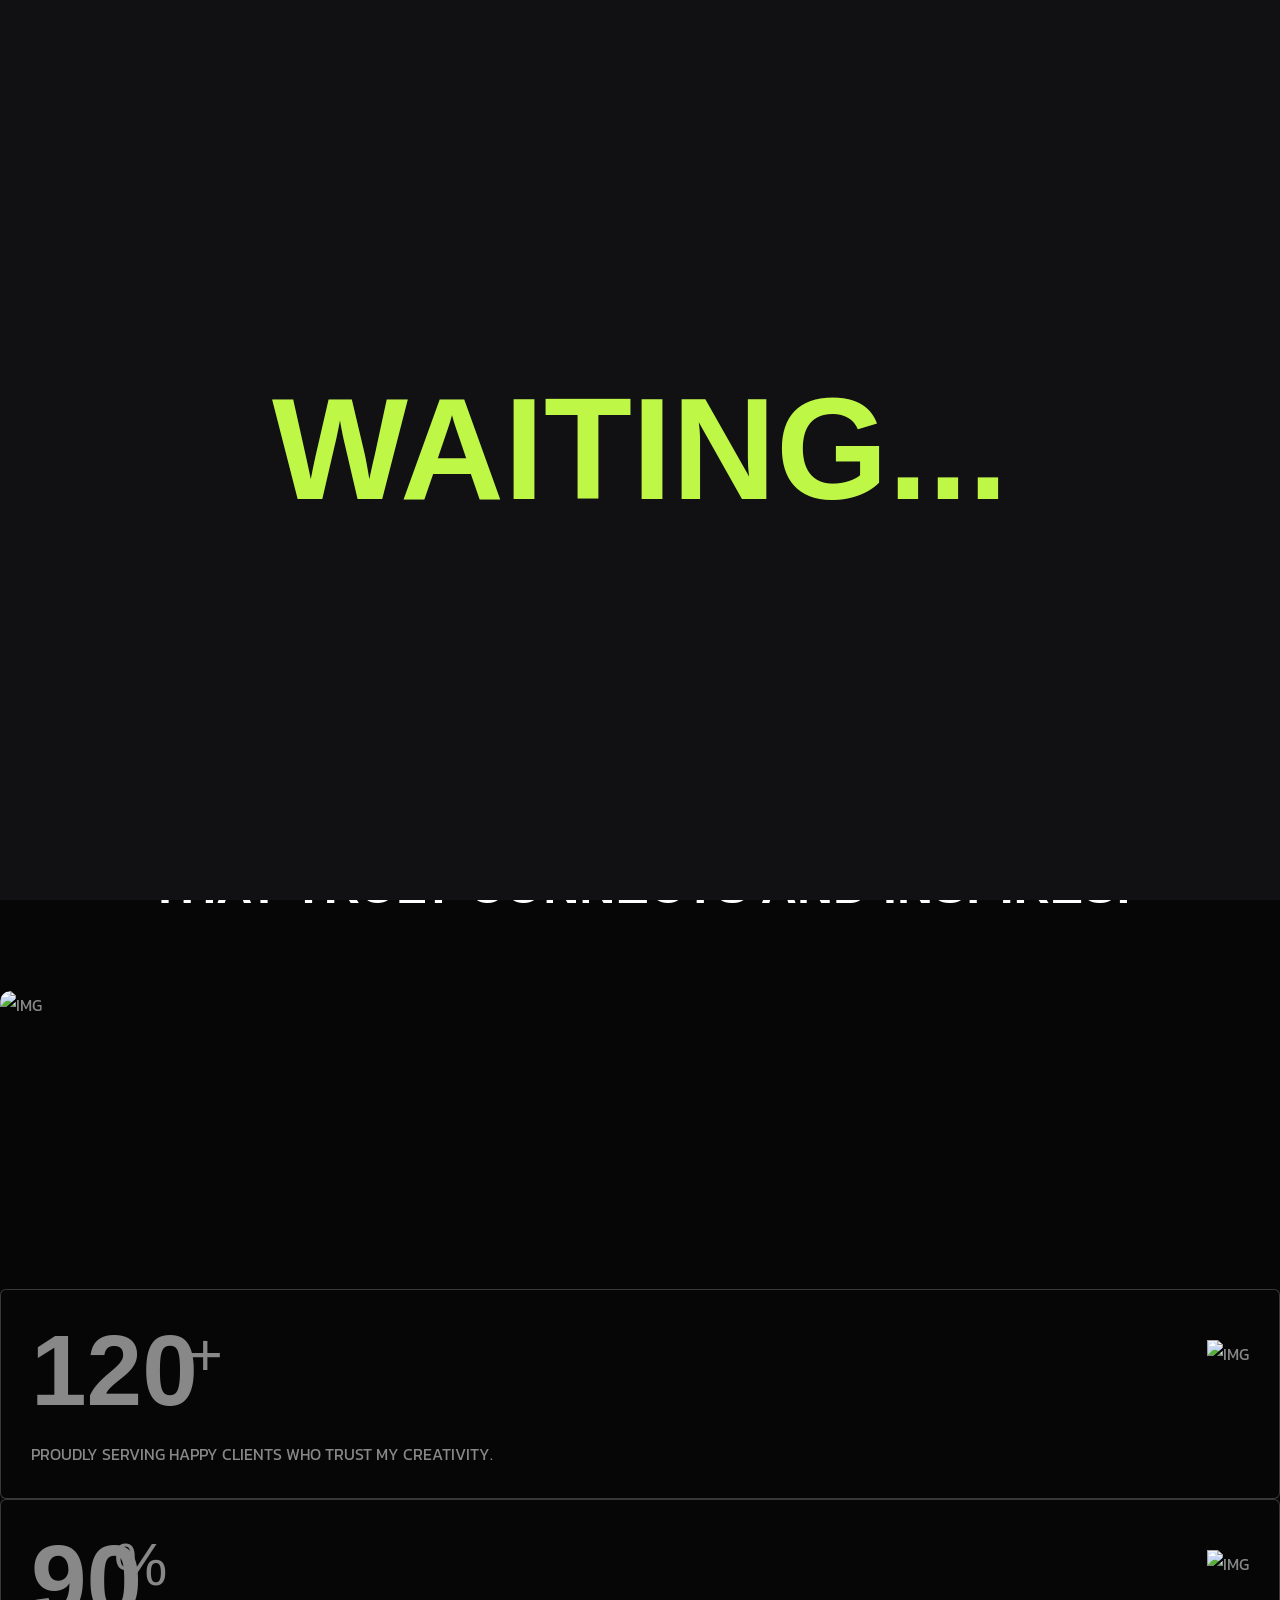
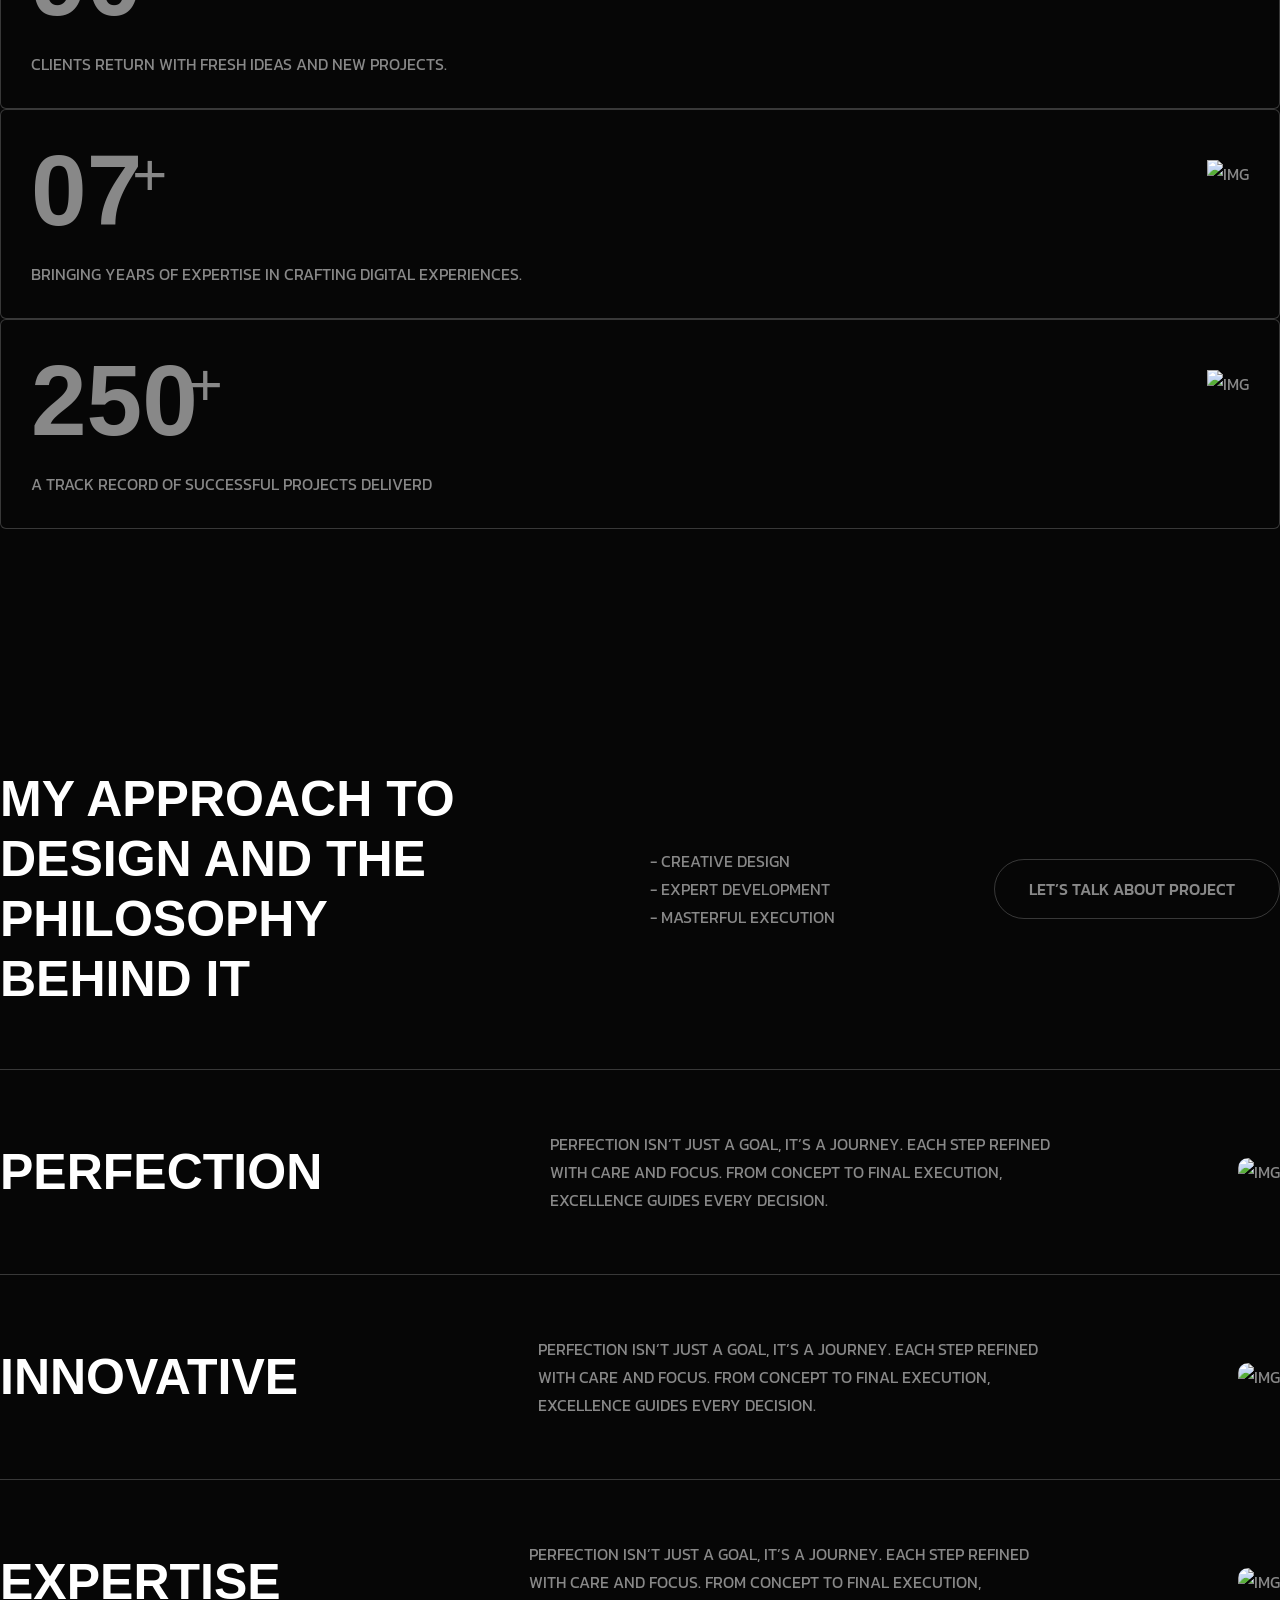
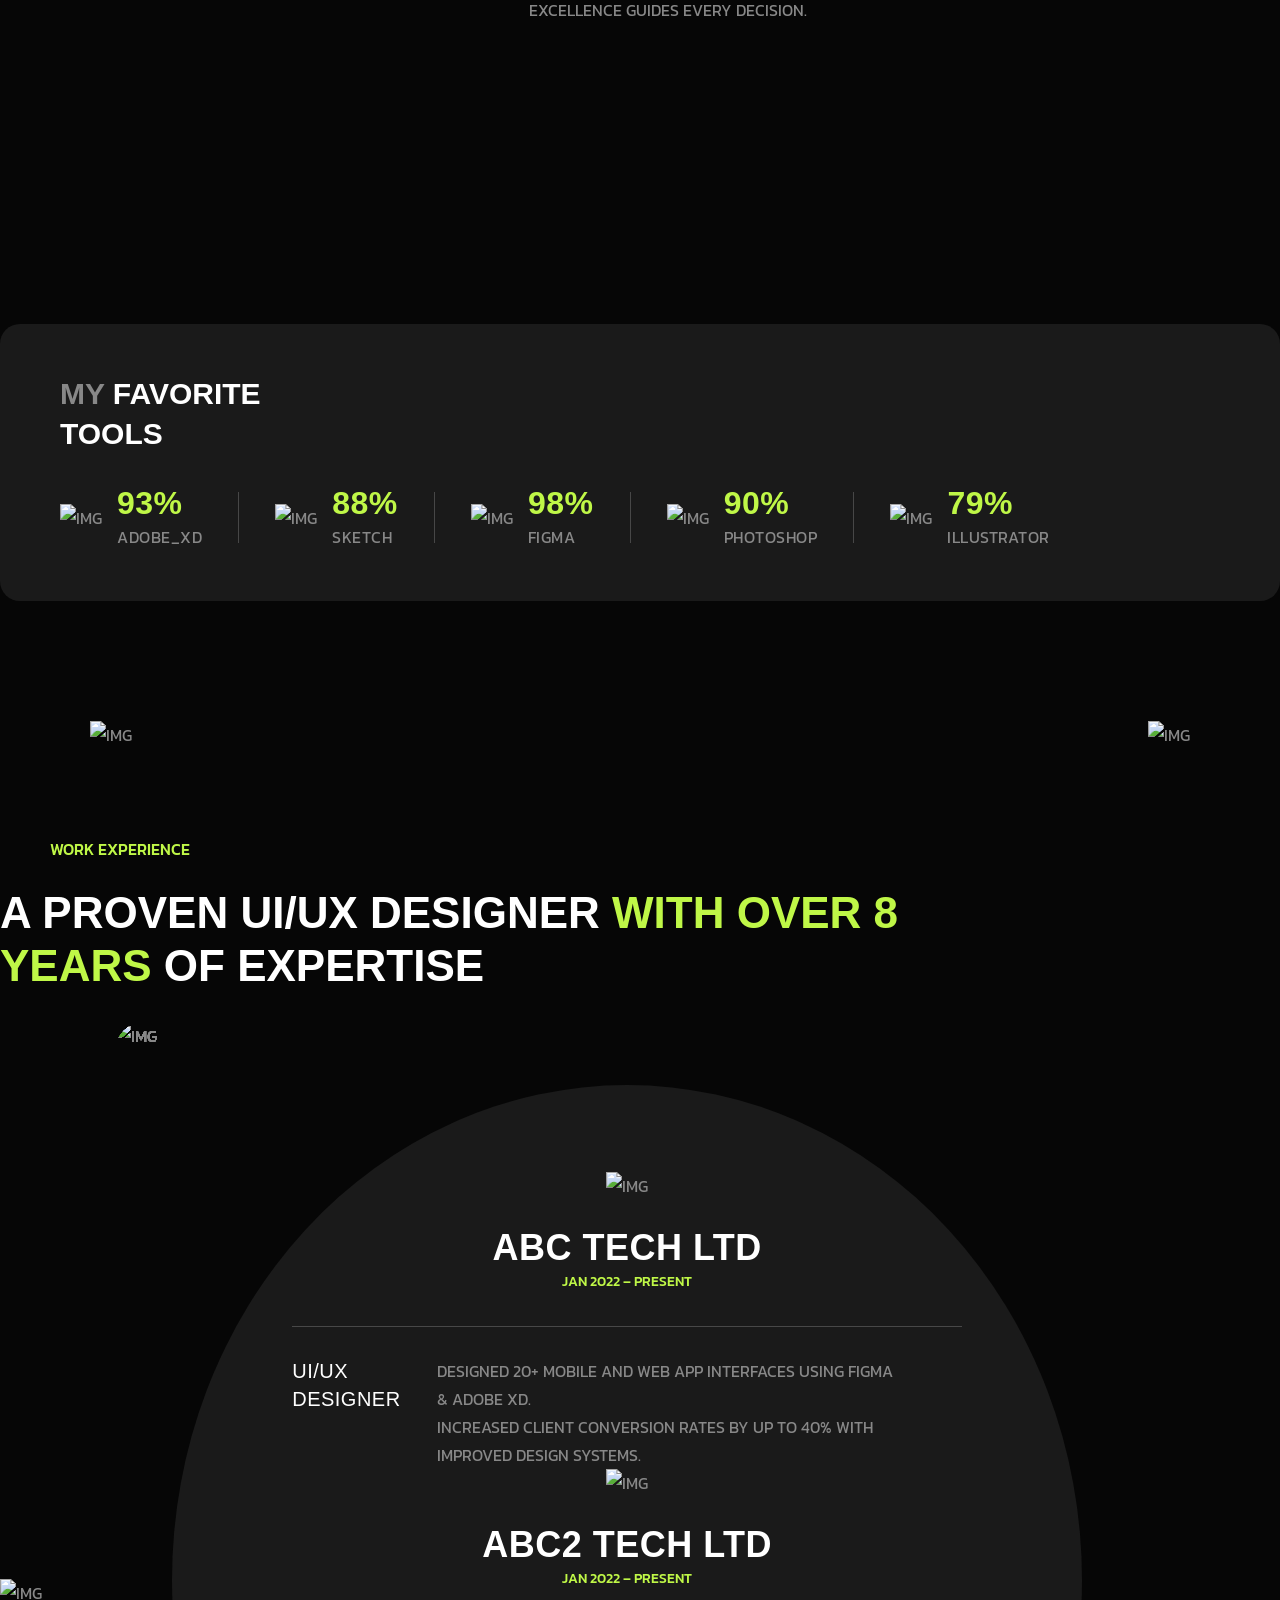
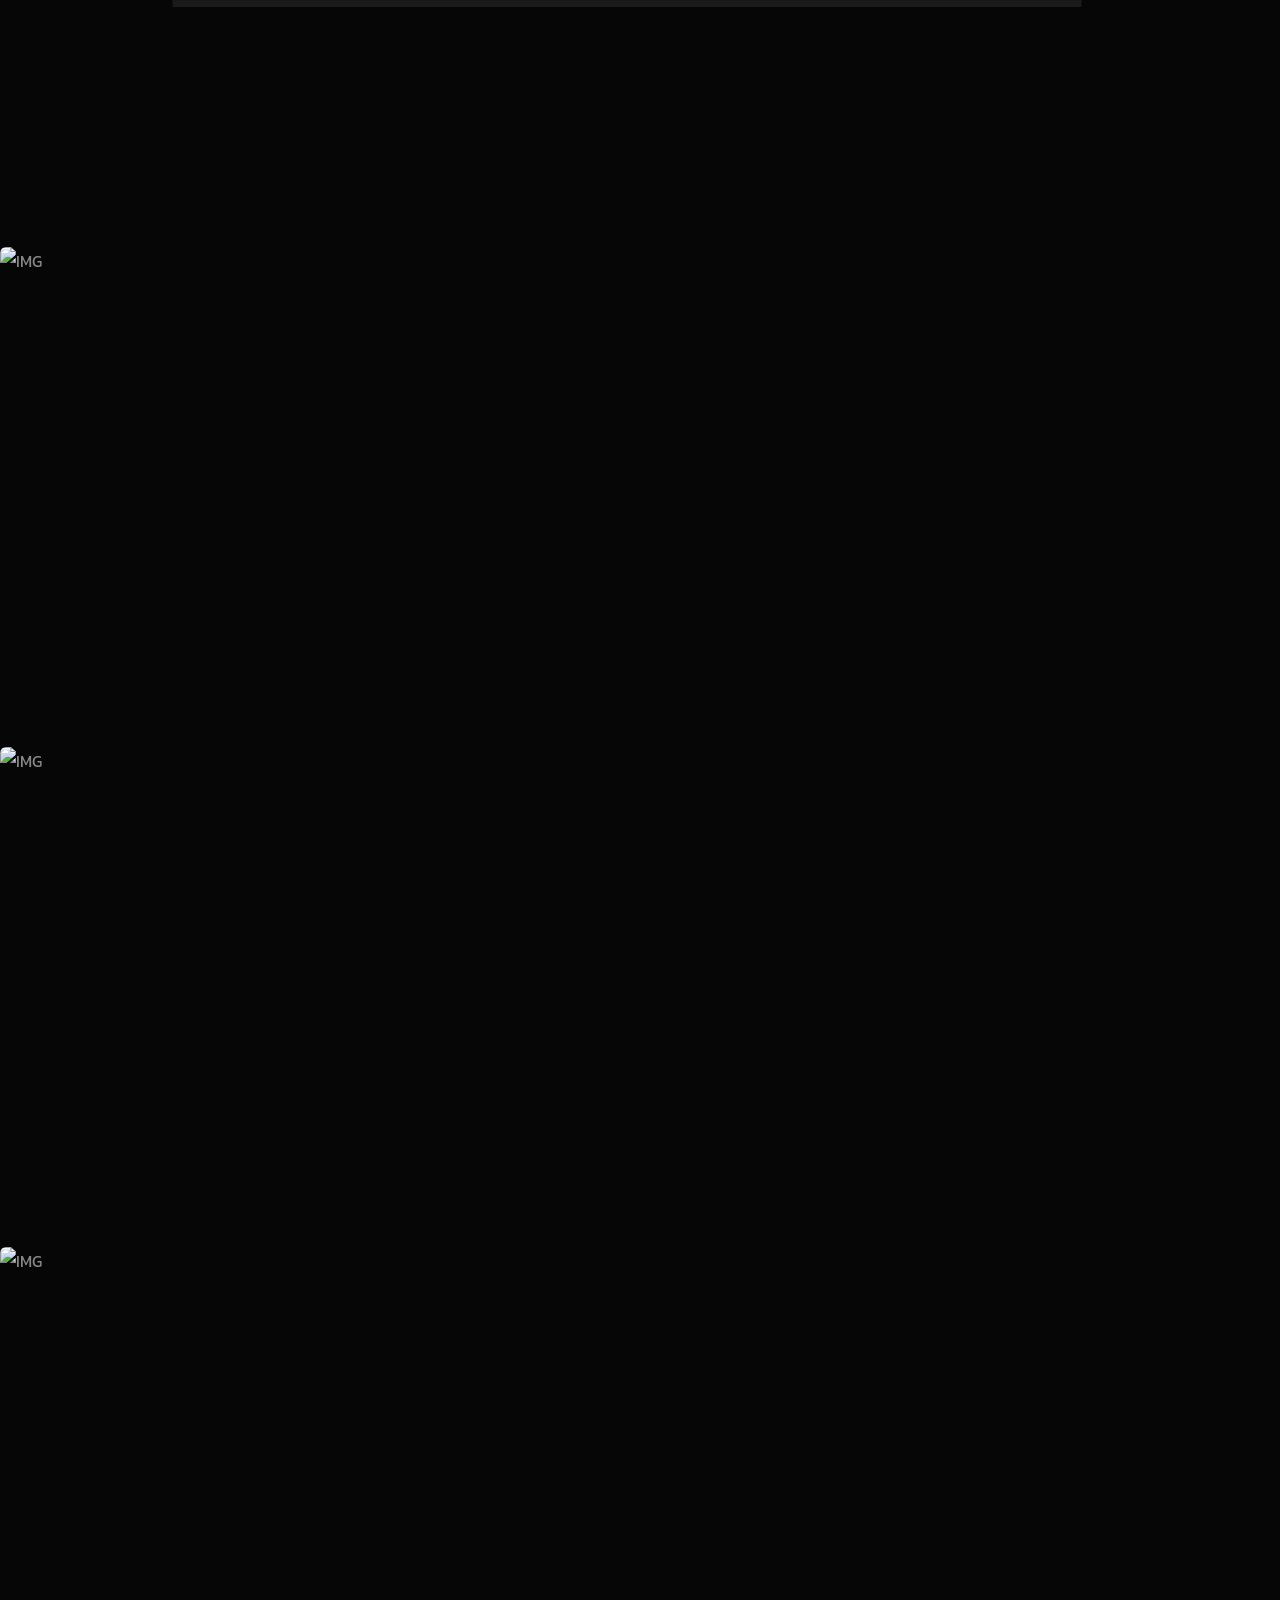
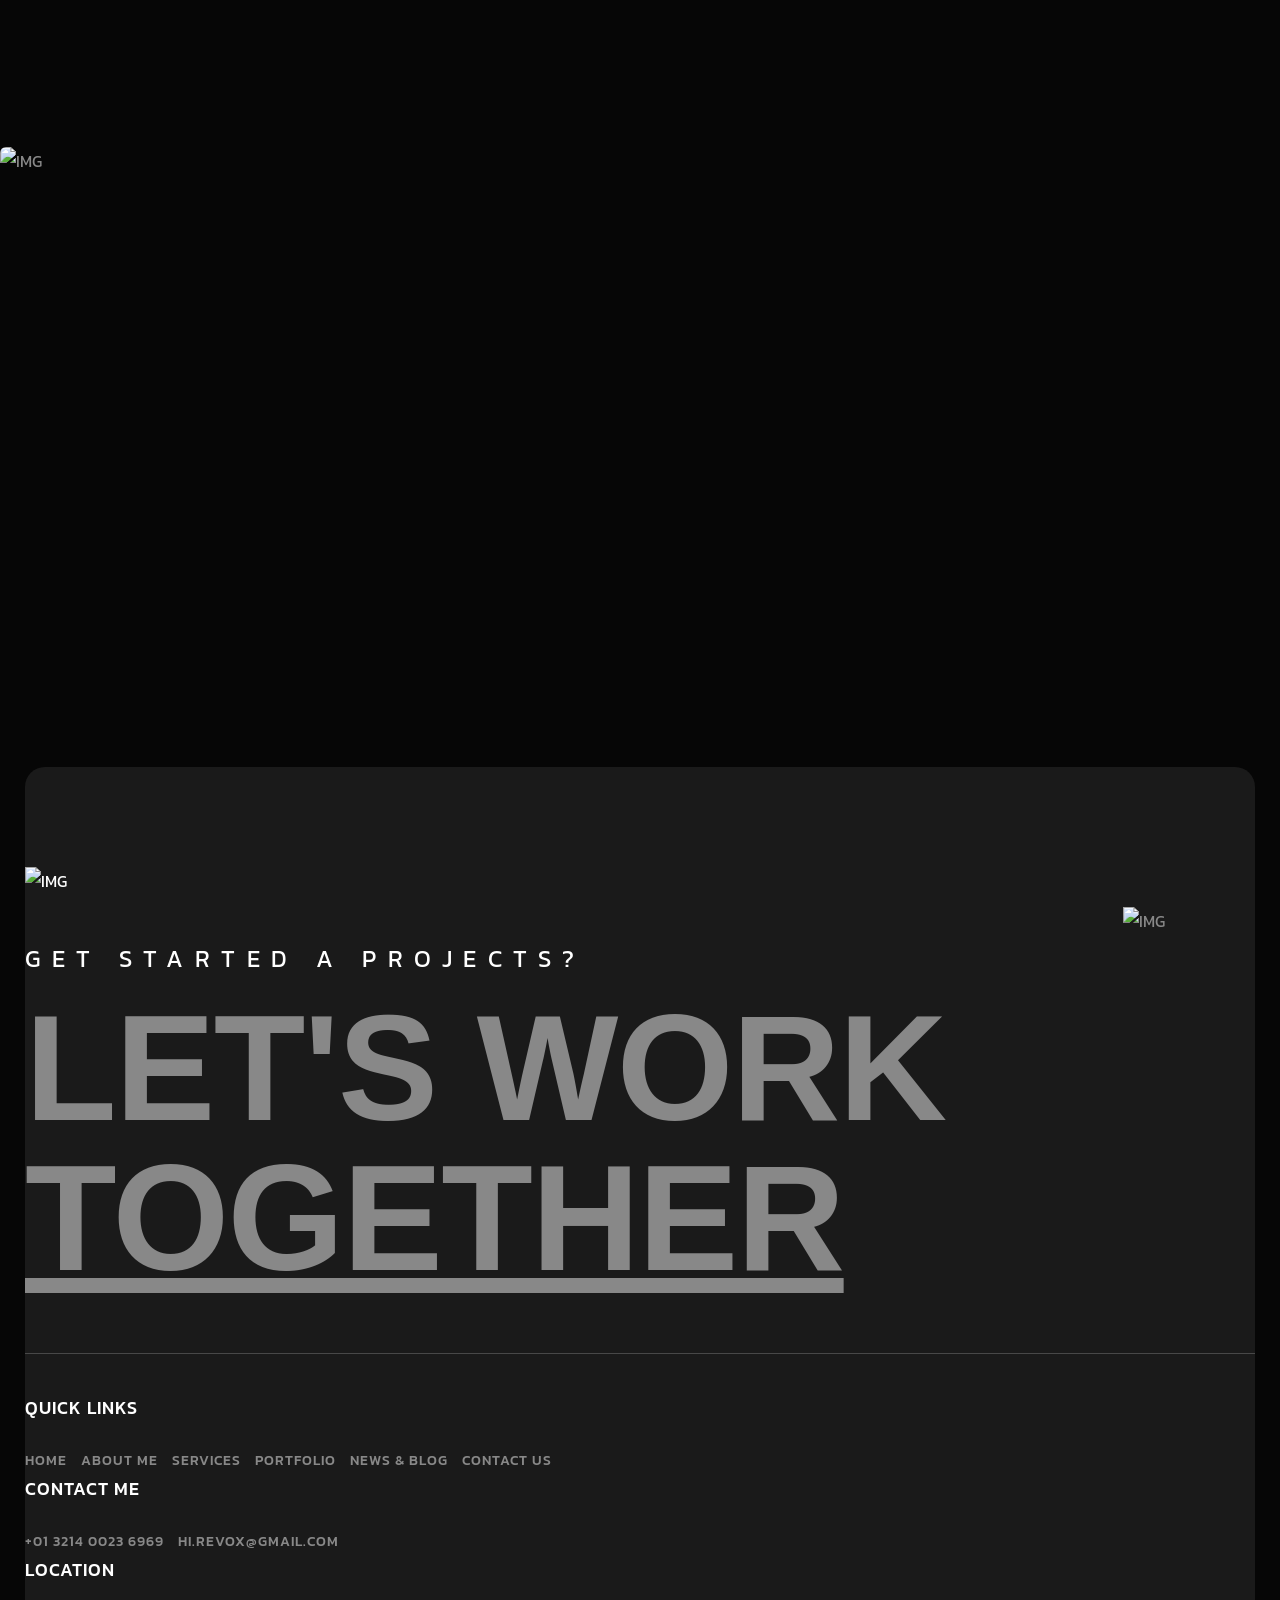
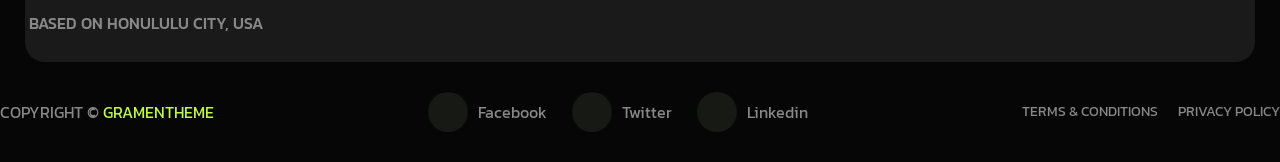
==== about.html @ 7223c626 "Update about.html" ====
<!DOCTYPE html>
<html lang="en">
    <!--<< Header Area >>-->
    <head>
        <!-- ========== Meta Tags ========== -->
        <meta charset="UTF-8">
        <meta http-equiv="X-UA-Compatible" content="IE=edge">
        <meta name="viewport" content="width=device-width, initial-scale=1">
        <meta name="author" content="Gramentheme">
        <meta name="description" content="Revox – Modern Personal Portfolio HTML Template">
        <!-- ======== Page title ============ -->
        <title>Revox – Modern Personal Portfolio HTML Template</title>
        <!--<< Favcion >>-->
        <link rel="shortcut icon" href="assets/img/favicon.svg">
        <!--<< Bootstrap min.css >>-->
        <link rel="stylesheet" href="assets/css/bootstrap.min.css">
        <!--<< All Min Css >>-->
        <link rel="stylesheet" href="assets/css/all.min.css">
        <!--<< Animate.css >>-->
        <link rel="stylesheet" href="assets/css/animate.css">
        <!--<< Magnific Popup.css >>-->
        <link rel="stylesheet" href="assets/css/magnific-popup.css">
        <!--<< MeanMenu.css >>-->
        <link rel="stylesheet" href="assets/css/meanmenu.css">
        <!--<< Swiper Bundle.css >>-->
        <link rel="stylesheet" href="assets/css/swiper-bundle.min.css">
        <!--<< Nice Select.css >>-->
        <link rel="stylesheet" href="assets/css/nice-select.css">
        <!--<< Main.css >>-->
        <link rel="stylesheet" href="assets/css/main.css">
    </head>
    <body>

        <!-- Preloader Start -->
        <div class="preloader">
            <svg viewBox="0 0 1000 1000" preserveAspectRatio="none">
                <path id="svg" d="M0,1005S175,995,500,995s500,5,500,5V0H0Z"></path>
            </svg>
            <h5 class="preloader-text">Waiting...</h5>
        </div>
        
        <!-- Back To Top Start -->
        <button id="back-top" class="back-to-top">
            <i class="fa-regular fa-arrow-up"></i>
        </button>

        <!-- GT MouseCursor Start -->
        <div class="mouseCursor cursor-outer"></div>
        <div class="mouseCursor cursor-inner"></div>

        <!-- Offcanvas Area Start -->
        <div class="fix-area">
            <div class="offcanvas__info style-2">
                <div class="offcanvas__wrapper">
                    <div class="offcanvas__content">
                        <div class="offcanvas__top mb-5 d-flex justify-content-between align-items-center">
                            <div class="offcanvas__logo">
                                <a href="index.html">
                                    <img src="assets/img/logo/white-icon.svg" alt="img">
                                </a>
                            </div>
                            <div class="offcanvas__close">
                                <button>
                                <i class="fas fa-times"></i>
                                </button>
                            </div>
                        </div>
                        <p class="text d-none d-xl-block">
                            Nullam dignissim, ante scelerisque the  is euismod fermentum odio sem semper the is erat, a feugiat leo urna eget eros. Duis Aenean a imperdiet risus.
                        </p>
                        <div class="mobile-menu fix mb-3"></div>
                       
                    </div>
                </div>
            </div>
        </div>
        <div class="offcanvas__overlay"></div>

        <!-- Header Section Start -->
        <header id="header-sticky" class="header-2 inner-page-style">
            <div class="container">
                <div class="mega-menu-wrapper">
                    <div class="header-main">
                        <a href="index.html" class="header-logo">
                            <img src="assets/img/logo/white-icon.svg" alt="img">
                        </a>
                        <div class="mean__menu-wrapper">
                            <div class="main-menu">
                                <nav id="mobile-menu">
                                    <ul>
                                        <li>
                                            <a href="index.html">Home</a>
                                        </li>
                        
                                        <li>
                                            <a href="about.html">About Me</a>
                                        </li>
                        
                                        <li>
                                            <a href="service.html">Services</a>
                                        </li>
                        
                                        <li>
                                            <a href="project.html">Portfolio</a>
                                        </li>
                                    </ul>
                                </nav>
                            </div>
                        </div>
                        <div class="header-right d-flex justify-content-end align-items-center mt-0">
                            <a href="contact.html" class="theme-btn">Contact Me <i class="fa-solid fa-arrow-up-right"></i></a>
                            <div class="header__hamburger d-xl-none my-auto">
                               <div class="sidebar__toggle">
                                    <img src="assets/img/bar.svg" alt="img">
                                </div>
                            </div>
                        </div>
                    </div>
                </div>
            </div>
        </header>

        <div id="smooth-wrapper">
            <div id="smooth-content">
                 <!-- About Section Start -->
        <section class="about-section-inner">
            <div class="container">
                <div class="about-inner-wrapper">
                    <div class="about-head wow fadeInUp" data-wow-delay=".3s">
                        <h1>About<img src="assets/img/inner/emoji.png" alt="img">me</h1>
                        <p><a href="#"><i class="fa-solid fa-location-dot"></i>  based in florida, download resume</a></p>
                    </div>
                    <h3 class="about-sub text_invert-2">
                        ✨ Hey! <b>I’m Adrian Wells.</b> I believe design is more than just visuals it’s a language that tells stories, sparks emotions, and leaves a lasting impression. From crafting seamless digital experiences to bringing ideas to life through illustrations, I merge creativity with precision to shape work that truly connects and inspires.
                    </h3>
                    <div class="about-image fix">
                        <img data-speed=".7" src="assets/img/inner/about/about.jpg" alt="img">
                    </div>
                </div>
            </div>
        </section>

        <!-- About Section Start -->
        <section class="about-counter-section fix section-padding pt-0">
            <div class="container">
                <div class="row g-4">
                    <div class="col-xl-3 col-lg-4 col-md-6 wow fadeInUp" data-wow-delay=".2s">
                        <div class="about-counter-box">
                            <h2>
                                <span class="count">120</span>
                                <sub>+</sub>
                            </h2>
                            <p>
                                Proudly serving happy clients
                                who trust my creativity.
                            </p>
                            <div class="client-info">
                                <img src="assets/img/inner/about/client-info.png" alt="img">
                            </div>
                        </div>
                    </div>
                     <div class="col-xl-3 col-lg-4 col-md-6 wow fadeInUp" data-wow-delay=".4s">
                        <div class="about-counter-box">
                            <h2>
                                <span class="count">90</span>
                                <sub>%</sub>
                            </h2>
                            <p>
                               Clients return with fresh ideas
                                and new projects.       
                            </p>
                            <div class="icon">
                                <img src="assets/img/inner/about/icon1.svg" alt="img">
                            </div>
                        </div>
                    </div>
                     <div class="col-xl-3 col-lg-4 col-md-6 wow fadeInUp" data-wow-delay=".6s">
                        <div class="about-counter-box">
                            <h2>
                                0<span class="count">7</span>
                                <sub>+</sub>
                            </h2>
                            <p>
                               Bringing years of expertise in
                              crafting digital experiences.
                            </p>
                             <div class="icon">
                                <img src="assets/img/inner/about/icon2.svg" alt="img">
                            </div>
                        </div>
                    </div>
                     <div class="col-xl-3 col-lg-4 col-md-6 wow fadeInUp" data-wow-delay=".8s">
                        <div class="about-counter-box">
                            <h2>
                                <span class="count">250</span>
                                <sub>+</sub>
                            </h2>
                            <p>
                                A Track Record of Successful
                                Projects deliverd
                            </p>
                             <div class="icon">
                                <img src="assets/img/inner/about/icon3.svg" alt="img">
                            </div>
                        </div>
                    </div>
                </div>
            </div>
        </section>

        <section class="approach-section fix section-padding pt-0">
            <div class="container">
                <div class="approach-wrapper">
                    <div class="approach-top-items">
                        <h2 class="text_invert-2">
                            My Approach to Design and the Philosophy Behind It
                        </h2>
                        <ul>
                            <li>
                                - Creative Design 
                            </li>
                            <li>
                                -  Expert Development
                            </li>
                            <li>
                                - Masterful Execution
                            </li>
                        </ul>
                        <a href="project.html" class="theme-btn">let’s talk about project <i class="fa-solid fa-arrow-up-right"></i></a>
                    </div>
                    <div class="approach-wrap-items">
                            <h3 class="text_invert-2">
                                Perfection
                            </h3>
                            <p>
                                Perfection isn’t just a goal, it’s a journey. Each step refined with care and focus. From concept to final execution, excellence guides every decision.
                            </p>
                            <div class="approach-thumb fix">
                                <img class="grow" src="assets/img/inner/about/approach1.jpg" alt="img">
                            </div>
                        </div>
                        <div class="approach-wrap-items">
                            <h3 class="text_invert-2">
                                Innovative
                            </h3>
                            <p>
                                Perfection isn’t just a goal, it’s a journey. Each step refined with care and focus. From concept to final execution, excellence guides every decision.
                            </p>
                            <div class="approach-thumb fix">
                                <img class="grow" src="assets/img/inner/about/approach2.jpg" alt="img">
                            </div>
                        </div>
                        <div class="approach-wrap-items pb-0">
                            <h3 class="text_invert-2">
                                Expertise
                            </h3>
                            <p>
                                Perfection isn’t just a goal, it’s a journey. Each step refined with care and focus. From concept to final execution, excellence guides every decision.
                            </p>
                            <div class="approach-thumb fix">
                                <img class="grow" src="assets/img/inner/about/approach3.jpg" alt="img">
                            </div>
                        </div>
                </div>
            </div>
        </section>

        <!-- Favorite Tools Section Start -->
        <section class="favorite-tools-section fix section-padding pt-0">
            <div class="container">
                <div class="favorite-tools-wrapper">
                    <h3>
                        <span>My</span> Favorite <br> Tools
                    </h3>
                    <div class="vec-shape">
                        <img src="assets/img/vec.png" alt="img">
                    </div>
                    <div class="favorite-tools-items">
                        <div class="skill-counter">
                            <img src="assets/img/home-1/about/xd.png" alt="img">
                            <div class="content">
                                <h2>
                                    <span class="count">93</span>%
                                </h2>
                                <p>Adobe_Xd </p>
                            </div>
                        </div>
                        <div class="line-shape"></div>
                        <div class="skill-counter">
                            <img src="assets/img/home-1/about/sketch.png" alt="img">
                            <div class="content">
                                <h2>
                                    <span class="count">88</span>%
                                </h2>
                                <p>Sketch </p>
                            </div>
                        </div>
                        <div class="line-shape"></div>
                        <div class="skill-counter">
                            <img src="assets/img/home-1/about/figma.png" alt="img">
                            <div class="content">
                                <h2>
                                    <span class="count">98</span>%
                                </h2>
                                <p>Figma </p>
                            </div>
                        </div>
                        <div class="line-shape"></div>
                        <div class="skill-counter">
                            <img src="assets/img/home-1/about/ps.png" alt="img">
                            <div class="content">
                                <h2>
                                    <span class="count">90</span>%
                                </h2>
                                <p>Photoshop </p>
                            </div>
                        </div>
                        <div class="line-shape"></div>
                        <div class="skill-counter">
                            <img src="assets/img/home-1/about/ai.png" alt="img">
                            <div class="content">
                                <h2>
                                    <span class="count">79</span>%
                                </h2>
                                <p>Illustrator </p>
                            </div>
                        </div>
                    </div>
                </div>
            </div>
        </section>

         <!-- Work Experience Section Start -->
        <section class="work-experience-section-1 style-2 fix section-padding pt-0">
            <div class="line-shape">
                <img src="assets/img/home-1/work-experience/line-shape.png" alt="img">
            </div>
            <div class="arrow1 float-bob-y">
                <img src="assets/img/arrow1.png" alt="img">
            </div>
            <div class="arrow2 float-bob-x">
                <img src="assets/img/arrow2.png" alt="img">
            </div>
            <div class="container">
                <div class="section-title text-center">
                    <h6 class="before-none">
                       Work Experience
                    </h6>
                    <h2 class="hero_title tv_hero_title hero_title_1">
                        A proven UI/UX Designer <span>with over 8 <br> years </span>of expertise
                    </h2>
                </div>
                 <div class="feature-work-experience-wrap fix">

                    <!-- Preview Slider -->
                    <div class="feature-work-experience-preview">
                        <div class="feature-work-experience-preview-slider fw_preview_slider_active">
                        <div class="swiper-wrapper">
                            <div class="swiper-slide">
                                <div class="feature-work-experience-preview-slider-item wa-fix wa-img-cover">
                                    <img src="assets/img/home-1/work-experience/c1.png" alt="img">
                                </div>
                            </div>
                            <div class="swiper-slide">
                                <div class="feature-work-experience-preview-slider-item wa-fix wa-img-cover">
                                    <img src="assets/img/home-1/work-experience/c2.png" alt="img">
                                </div>
                            </div>
                            <div class="swiper-slide">
                                <div class="feature-work-experience-preview-slider-item wa-fix wa-img-cover">
                                    <img src="assets/img/home-1/work-experience/c3.png" alt="img">
                                </div>
                            </div>
                            <div class="swiper-slide">
                                <div class="feature-work-experience-preview-slider-item wa-fix wa-img-cover">
                                    <img src="assets/img/home-1/work-experience/c4.png" alt="img">
                                </div>
                            </div>
                            <div class="swiper-slide">
                                <div class="feature-work-experience-preview-slider-item wa-fix wa-img-cover">
                                    <img src="assets/img/home-1/work-experience/c5.png" alt="img">
                                </div>
                            </div>
                            <div class="swiper-slide">
                                <div class="feature-work-experience-preview-slider-item wa-fix wa-img-cover">
                                    <img src="assets/img/home-1/work-experience/c6.png" alt="img">
                                </div>
                            </div>
                            <div class="swiper-slide">
                                <div class="feature-work-experience-preview-slider-item wa-fix wa-img-cover">
                                    <img src="assets/img/home-1/work-experience/c7.png" alt="img">
                                </div>
                            </div>
                            <div class="swiper-slide">
                                <div class="feature-work-experience-preview-slider-item wa-fix wa-img-cover">
                                    <img src="assets/img/home-1/work-experience/c2.png" alt="img">
                                </div>
                            </div>
                            <div class="swiper-slide">
                                <div class="feature-work-experience-preview-slider-item wa-fix wa-img-cover">
                                <img src="assets/img/home-1/work-experience/c3.png" alt="img">
                                </div>
                            </div>
                            <div class="swiper-slide">
                                <div class="feature-work-experience-preview-slider-item wa-fix wa-img-cover">
                                <img src="assets/img/home-1/work-experience/c4.png" alt="img">
                                </div>
                            </div>
                            <div class="swiper-slide">
                                <div class="feature-work-experience-preview-slider-item wa-fix wa-img-cover">
                                <img src="assets/img/home-1/work-experience/c1.png" alt="img">
                                </div>
                            </div>
                            <div class="swiper-slide">
                                <div class="feature-work-experience-preview-slider-item wa-fix wa-img-cover">
                                    <img src="assets/img/home-1/work-experience/c6.png" alt="img">
                                </div>
                            </div>
                            <div class="swiper-slide">
                                <div class="feature-work-experience-preview-slider-item wa-fix wa-img-cover">
                                    <img src="assets/img/home-1/work-experience/c7.png" alt="img">
                                </div>
                            </div>
                        </div>
                        </div>
                    </div>
                    <!-- Main Slider -->
                    <div class="feature-work-experience-main-slider fw_main_slider_active wa-fix">
                        <div class="swiper-wrapper">
                            <div class="swiper-slide">
                                <div class="feature-work-experience-main-slider-single">
                                    <div class="client-info-items">
                                        <div class="client-img">
                                            <img src="assets/img/home-1/work-experience/info-1.png" alt="img">
                                        </div>
                                        <div class="info-content">
                                            <h3>ABC Tech Ltd</h3>
                                            <span>Jan 2022 – Present</span>
                                        </div>
                                    </div>
                                    <div class="info-item">
                                        <h5>UI/UX Designer</h5>
                                        <div class="text-cont">
                                            <p class="mb-4">
                                                Designed 20+ mobile and web app interfaces using Figma & Adobe XD.
                                            </p>
                                            <p>
                                                Increased client conversion rates by up to 40% with improved design systems.
                                            </p>
                                        </div>
                                    </div>
                                </div>
                            </div>
                             <div class="swiper-slide">
                                <div class="feature-work-experience-main-slider-single">
                                    <div class="client-info-items">
                                        <div class="client-img">
                                            <img src="assets/img/home-1/work-experience/info-2.png" alt="img">
                                        </div>
                                        <div class="info-content">
                                            <h3>ABC2 Tech Ltd</h3>
                                            <span>Jan 2022 – Present</span>
                                        </div>
                                    </div>
                                    <div class="info-item">
                                        <h5>UI/UX Designer</h5>
                                        <div class="text-cont">
                                            <p class="mb-4">
                                                Designed 20+ mobile and web app interfaces using Figma & Adobe XD.
                                            </p>
                                            <p>
                                                Increased client conversion rates by up to 40% with improved design systems.
                                            </p>
                                        </div>
                                    </div>
                                </div>
                            </div>
                             <div class="swiper-slide">
                                <div class="feature-work-experience-main-slider-single">
                                    <div class="client-info-items">
                                        <div class="client-img">
                                            <img src="assets/img/home-1/work-experience/info-3.png" alt="img">
                                        </div>
                                        <div class="info-content">
                                            <h3>ABC3 Tech Ltd</h3>
                                            <span>Jan 2022 – Present</span>
                                        </div>
                                    </div>
                                    <div class="info-item">
                                        <h5>UI/UX Designer</h5>
                                        <div class="text-cont">
                                            <p class="mb-4">
                                                Designed 20+ mobile and web app interfaces using Figma & Adobe XD.
                                            </p>
                                            <p>
                                                Increased client conversion rates by up to 40% with improved design systems.
                                            </p>
                                        </div>
                                    </div>
                                </div>
                            </div>
                             <div class="swiper-slide">
                                <div class="feature-work-experience-main-slider-single">
                                    <div class="client-info-items">
                                        <div class="client-img">
                                            <img src="assets/img/home-1/work-experience/info-4.png" alt="img">
                                        </div>
                                        <div class="info-content">
                                            <h3>ABC4 Tech Ltd</h3>
                                            <span>Jan 2022 – Present</span>
                                        </div>
                                    </div>
                                    <div class="info-item">
                                        <h5>UI/UX Designer</h5>
                                        <div class="text-cont">
                                            <p class="mb-4">
                                                Designed 20+ mobile and web app interfaces using Figma & Adobe XD.
                                            </p>
                                            <p>
                                                Increased client conversion rates by up to 40% with improved design systems.
                                            </p>
                                        </div>
                                    </div>
                                </div>
                            </div>
                            <div class="swiper-slide">
                                <div class="feature-work-experience-main-slider-single">
                                    <div class="client-info-items">
                                        <div class="client-img">
                                            <img src="assets/img/home-1/work-experience/info-5.png" alt="img">
                                        </div>
                                        <div class="info-content">
                                            <h3>ABC49 Tech Ltd</h3>
                                            <span>Jan 2022 – Present</span>
                                        </div>
                                    </div>
                                    <div class="info-item">
                                        <h5>UI/UX Designer</h5>
                                        <div class="text-cont">
                                            <p class="mb-4">
                                                Designed 20+ mobile and web app interfaces using Figma & Adobe XD.
                                            </p>
                                            <p>
                                                Increased client conversion rates by up to 40% with improved design systems.
                                            </p>
                                        </div>
                                    </div>
                                </div>
                            </div>
                            <div class="swiper-slide">
                                <div class="feature-work-experience-main-slider-single">
                                    <div class="client-info-items">
                                        <div class="client-img">
                                            <img src="assets/img/home-1/work-experience/info-6.png" alt="img">
                                        </div>
                                        <div class="info-content">
                                            <h3>ABC48 Tech Ltd</h3>
                                            <span>Jan 2022 – Present</span>
                                        </div>
                                    </div>
                                    <div class="info-item">
                                        <h5>UI/UX Designer</h5>
                                        <div class="text-cont">
                                            <p class="mb-4">
                                                Designed 20+ mobile and web app interfaces using Figma & Adobe XD.
                                            </p>
                                            <p>
                                                Increased client conversion rates by up to 40% with improved design systems.
                                            </p>
                                        </div>
                                    </div>
                                </div>
                            </div>
                            <div class="swiper-slide">
                                <div class="feature-work-experience-main-slider-single">
                                    <div class="client-info-items">
                                        <div class="client-img">
                                            <img src="assets/img/home-1/work-experience/info-7.png" alt="img">
                                        </div>
                                        <div class="info-content">
                                            <h3>ABC47 Tech Ltd</h3>
                                            <span>Jan 2022 – Present</span>
                                        </div>
                                    </div>
                                    <div class="info-item">
                                        <h5>UI/UX Designer</h5>
                                        <div class="text-cont">
                                            <p class="mb-4">
                                                Designed 20+ mobile and web app interfaces using Figma & Adobe XD.
                                            </p>
                                            <p>
                                                Increased client conversion rates by up to 40% with improved design systems.
                                            </p>
                                        </div>
                                    </div>
                                </div>
                            </div>
                            <div class="swiper-slide">
                                <div class="feature-work-experience-main-slider-single">
                                    <div class="client-info-items">
                                        <div class="client-img">
                                            <img src="assets/img/home-1/work-experience/info-1.png" alt="img">
                                        </div>
                                        <div class="info-content">
                                            <h3>ABC46 Tech Ltd</h3>
                                            <span>Jan 2022 – Present</span>
                                        </div>
                                    </div>
                                    <div class="info-item">
                                        <h5>UI/UX Designer</h5>
                                        <div class="text-cont">
                                            <p class="mb-4">
                                                Designed 20+ mobile and web app interfaces using Figma & Adobe XD.
                                            </p>
                                            <p>
                                                Increased client conversion rates by up to 40% with improved design systems.
                                            </p>
                                        </div>
                                    </div>
                                </div>
                            </div>
                            <div class="swiper-slide">
                                <div class="feature-work-experience-main-slider-single">
                                    <div class="client-info-items">
                                        <div class="client-img">
                                            <img src="assets/img/home-1/work-experience/info-3.png" alt="img">
                                        </div>
                                        <div class="info-content">
                                            <h3>ABC45 Tech Ltd</h3>
                                            <span>Jan 2022 – Present</span>
                                        </div>
                                    </div>
                                    <div class="info-item">
                                        <h5>UI/UX Designer</h5>
                                        <div class="text-cont">
                                            <p class="mb-4">
                                                Designed 20+ mobile and web app interfaces using Figma & Adobe XD.
                                            </p>
                                            <p>
                                                Increased client conversion rates by up to 40% with improved design systems.
                                            </p>
                                        </div>
                                    </div>
                                </div>
                            </div>
                            <div class="swiper-slide">
                                <div class="feature-work-experience-main-slider-single">
                                    <div class="client-info-items">
                                        <div class="client-img">
                                            <img src="assets/img/home-1/work-experience/info-4.png" alt="img">
                                        </div>
                                        <div class="info-content">
                                            <h3>ABC44 Tech Ltd</h3>
                                            <span>Jan 2022 – Present</span>
                                        </div>
                                    </div>
                                    <div class="info-item">
                                        <h5>UI/UX Designer</h5>
                                        <div class="text-cont">
                                            <p class="mb-4">
                                                Designed 20+ mobile and web app interfaces using Figma & Adobe XD.
                                            </p>
                                            <p>
                                                Increased client conversion rates by up to 40% with improved design systems.
                                            </p>
                                        </div>
                                    </div>
                                </div>
                            </div>
                            <div class="swiper-slide">
                                <div class="feature-work-experience-main-slider-single">
                                    <div class="client-info-items">
                                        <div class="client-img">
                                            <img src="assets/img/home-1/work-experience/info-5.png" alt="img">
                                        </div>
                                        <div class="info-content">
                                            <h3>ABC43 Tech Ltd</h3>
                                            <span>Jan 2022 – Present</span>
                                        </div>
                                    </div>
                                    <div class="info-item">
                                        <h5>UI/UX Designer</h5>
                                        <div class="text-cont">
                                            <p class="mb-4">
                                                Designed 20+ mobile and web app interfaces using Figma & Adobe XD.
                                            </p>
                                            <p>
                                                Increased client conversion rates by up to 40% with improved design systems.
                                            </p>
                                        </div>
                                    </div>
                                </div>
                            </div>
                            <div class="swiper-slide">
                                <div class="feature-work-experience-main-slider-single">
                                    <div class="client-info-items">
                                        <div class="client-img">
                                            <img src="assets/img/home-1/work-experience/info-6.png" alt="img">
                                        </div>
                                        <div class="info-content">
                                            <h3>ABC42 Tech Ltd</h3>
                                            <span>Jan 2022 – Present</span>
                                        </div>
                                    </div>
                                    <div class="info-item">
                                        <h5>UI/UX Designer</h5>
                                        <div class="text-cont">
                                            <p class="mb-4">
                                                Designed 20+ mobile and web app interfaces using Figma & Adobe XD.
                                            </p>
                                            <p>
                                                Increased client conversion rates by up to 40% with improved design systems.
                                            </p>
                                        </div>
                                    </div>
                                </div>
                            </div>
                            <div class="swiper-slide">
                                <div class="feature-work-experience-main-slider-single">
                                    <div class="client-info-items">
                                        <div class="client-img">
                                            <img src="assets/img/home-1/work-experience/info-7.png" alt="img">
                                        </div>
                                        <div class="info-content">
                                            <h3>ABC41 Tech Ltd</h3>
                                            <span>Jan 2022 – Present</span>
                                        </div>
                                    </div>
                                    <div class="info-item">
                                        <h5>UI/UX Designer</h5>
                                        <div class="text-cont">
                                            <p class="mb-4">
                                                Designed 20+ mobile and web app interfaces using Figma & Adobe XD.
                                            </p>
                                            <p>
                                                Increased client conversion rates by up to 40% with improved design systems.
                                            </p>
                                        </div>
                                    </div>
                                </div>
                            </div>
                        </div>
                    </div>
                </div>
            </div>
            
        </section>

        <!-- Project Section Start -->
        <section class="project-section-3 fix section-padding pt-0">
            <div class="swiper project-inner-slider">
                <div class="swiper-wrapper">
                    <div class="swiper-slide">
                        <div class="project-inner-image">
                            <img src="assets/img/project/project-01.jpg" alt="img">
                            <div class="content">
                                <p>App / Development </p>
                                    <h3><a href="project-details.html">Online Learning Platform</a></h3>
                                </div>
                            <a href="project-details.html" class="circle-icon">
                                <i class="fa-solid fa-arrow-up-right"></i>
                            </a>
                        </div>
                    </div>
                     <div class="swiper-slide">
                        <div class="project-inner-image">
                            <img src="assets/img/project/project-02.jpg" alt="img">
                            <div class="content">
                                <p>App / Development </p>
                                    <h3><a href="project-details.html">Online Learning Platform</a></h3>
                                </div>
                            <a href="project-details.html" class="circle-icon">
                                <i class="fa-solid fa-arrow-up-right"></i>
                            </a>
                        </div>
                    </div>
                     <div class="swiper-slide">
                        <div class="project-inner-image">
                            <img src="assets/img/project/project-03.jpg" alt="img">
                            <div class="content">
                                <p>App / Development </p>
                                    <h3><a href="project-details.html">Online Learning Platform</a></h3>
                                </div>
                            <a href="project-details.html" class="circle-icon">
                                <i class="fa-solid fa-arrow-up-right"></i>
                            </a>
                        </div>
                    </div>
                     <div class="swiper-slide">
                        <div class="project-inner-image">
                            <img src="assets/img/project/project-04.jpg" alt="img">
                            <div class="content">
                                <p>App / Development </p>
                                    <h3><a href="project-details.html">Online Learning Platform</a></h3>
                                </div>
                            <a href="project-details.html" class="circle-icon">
                                <i class="fa-solid fa-arrow-up-right"></i>
                            </a>
                        </div>
                    </div>
                </div>
            </div>
        </section>


        <!-- Award Winning Section Start -->
        <!-- Footer Section Start -->
        <footer class="footer-section fix">
            <div class="like-shape">
                <img src="assets/img/home-2/like.png" alt="img">
            </div>
            <div class="footer-wrapper-2">
                <div class="container">
                    <a href="index.html" class="footer-logo">
                        <img src="assets/img/home-2/footer-logo.svg" alt="img">
                    </a>
                    <div class="content">
                        <p>Get Started a Projects?</p>
                         <h2 class="wt-about-title">
                            LET'S WORK <span>TOGETHER</span>
                        </h2>
                    </div>
                    <div class="footer-link-area">
                        <div class="row g-4">
                            <div class="col-xl-6 col-lg-12 col-md-12">
                                <div class="link-item">
                                    <h4 class="widget-title">
                                        quick links
                                    </h4>
                                    <ul class="menu-item">
                                        <li>
                                            <a href="index.html">home</a>
                                        </li>
                                        <li>
                                            <a href="about.html">ABOUT ME</a>
                                        </li>
                                        <li>
                                            <a href="service-details.html">SERVICES</a>
                                        </li>
                                        <li>
                                            <a href="project-details.html">PORTFOLIO</a>
                                        </li>
                                        <li>
                                            <a href="news-details.html">news & blog</a>
                                        </li>
                                        <li>
                                            <a href="contact.html">CONTACT US</a>
                                        </li>
                                    </ul>
                                </div>
                            </div>
                            <div class="col-xl-4 col-lg-6 col-md-6">
                                <div class="link-item">
                                    <h4 class="widget-title">
                                    contact me
                                    </h4>
                                    <ul class="menu-item">
                                        <li>
                                            <a href="tel:+01321400236969">+01 3214 0023 6969</a>
                                        </li>
                                        <li>
                                        <a href="mailto:hi.revox@gmail.com">hi.revox@gmail.com</a>
                                        </li>
                                    </ul>
                                </div>
                            </div>
                            <div class="col-xl-2 col-lg-6 col-md-6">
                                <div class="link-item location-text">
                                    <h4 class="widget-title">
                                    location
                                    </h4>
                                    <p>
                                         Based on honululu city, USA
                                    </p>
                                </div>
                            </div>
                        </div>
                    </div>
                </div>
            </div>
            <div class="footer-bottom-2">
                <div class="container">
                    <div class="footer-bottom-wrapper-2">
                        <p>Copyright © <span>Gramentheme</span></p>
                        <div class="icon-items-area">
                            <div class="icon-items">
                                <a href="#" class="icon">
                                    <i class="fa-brands fa-facebook-f"></i>
                                </a>
                                <a href="#">Facebook</a>
                            </div>
                            <div class="icon-items">
                                <a href="#" class="icon">
                                    <i class="fa-brands fa-twitter"></i>
                                </a>
                                <a href="#">Twitter</a>
                            </div>
                            <div class="icon-items">
                                <a href="#" class="icon">
                                    <i class="fa-brands fa-linkedin-in"></i>
                                </a>
                                <a href="#">Linkedin</a>
                            </div>
                        </div>
                        <ul>
                            <li>
                                <a href="contact.html">Terms & Conditions</a>
                            </li>
                            <li>
                                <a href="contact.html">Privacy Policy</a>
                            </li>
                        </ul>
                    </div>
                </div>
            </div>
        </footer>
            </div>
        </div>

       
        
        <!--<< All JS Plugins >>-->
        <script src="assets/js/jquery-3.7.1.min.js"></script>
        <!--<< Viewport Js >>-->
        <script src="assets/js/viewport.jquery.js"></script>
        <!--<< Bootstrap Js >>-->
        <script src="assets/js/bootstrap.bundle.min.js"></script>
        <!--<< Gsap Min Js >>-->
        <script src="assets/js/gsap.min.js"></script>
        <!--<< ScrollTrigger Min Js >>-->
        <script src="assets/js/ScrollTrigger.min.js"></script>
        <!--<< ScrollSmoother Min Js >>-->
        <script src="assets/js/ScrollSmoother.min.js"></script>
        <!--<< ScrollToPlugin Min Js >>-->
        <script src="assets/js/ScrollToPlugin.min.js"></script>
        <!--<< SplitText Min Js >>-->
        <script src="assets/js/SplitText.min.js"></script>
        <!--<< TextPlugin Min Js >>-->
        <script src="assets/js/TextPlugin.js"></script>
         <!--<< Chroma Min Js >>-->
        <script src="assets/js/chroma.min.js"></script>
        <!--<< nice-selec Js >>-->
        <script src="assets/js/jquery.nice-select.min.js"></script>
        <!--<< Waypoints Js >>-->
        <script src="assets/js/jquery.waypoints.js"></script>
        <!--<< Counterup Js >>-->
        <script src="assets/js/jquery.counterup.min.js"></script>
        <!--<< Swiper Slider Js >>-->
        <script src="assets/js/swiper-bundle.min.js"></script>
        <!--<< MeanMenu Js >>-->
        <script src="assets/js/jquery.meanmenu.min.js"></script>
        <!--<< Parallaxie Js >>-->
        <script src="assets/js/parallaxie.js"></script>
        <!--<< Magnific Popup Js >>-->
        <script src="assets/js/jquery.magnific-popup.min.js"></script>
        <!--<< Wow Animation Js >>-->
        <script src="assets/js/wow.min.js"></script>
        <!--<< Main.js >>-->
        <script src="assets/js/main.js"></script>
    </body>
</html>
---- assets/css/main.css ----
@charset "UTF-8";
/*======================================================================================
Theme Name: Revox 
Author: Gramentheme
Author URI: https://themeforest.net/user/Gramentheme/portfolio
Description: Revox – Modern Personal Portfolio HTML Template
Service Html Template 
Version: 1.0.0
=======================================================================================*/
/*======================================================================================
  >> TABLE OF CONTENTS <<
========================================================================================
01. Mixins & Variables
02. Base
03. Components
04. Layouts
05. Sections
======================================================================================*/
/*---------------------------------------
01. Mixins & Variables
---------------------------------------*/
@import url("https://fonts.cdnfonts.com/css/big-shoulders-display");
@import url("https://fonts.googleapis.com/css2?family=Kanit:ital,wght@0,100;0,200;0,300;0,400;0,500;0,600;0,700;0,800;0,900;1,100;1,200;1,300;1,400;1,500;1,600;1,700;1,800;1,900&display=swap");
:root {
  --body: #060606;
  --black: #000;
  --white: #fff;
  --theme: #BFF747;
  --header: #FFF;
  --text: #888;
  --border: #FCFCFC;
  --bg: #1A1A1A;
  --bg2: #030523;
  --bg3: #F7F3EE;
  --box-shadow: 0px 1px 14px 0px rgba(0, 0, 0, 0.13);
}

/*---------------------------------------
02. Base
---------------------------------------*/
/* --------------------------------------------
    Template Default Fonts & Fonts Styles
 ---------------------------------------------- */
body {
  font-family: "Kanit", sans-serif;
  font-size: 16px;
  font-weight: 400;
  line-height: 28px;
  color: var(--text);
  background-color: var(--body);
  text-transform: uppercase;
  padding: 0;
  margin: 0;
  overflow-x: hidden;
}
@media (max-width: 575px) {
  body {
    font-size: 14px;
  }
}

ul {
  padding: 0;
  margin: 0;
  list-style: none;
}

button {
  border: none;
  background-color: transparent;
  padding: 0;
}

input:focus {
  color: var(--white);
  outline: none;
}

input {
  color: var(--white);
}

h1,
h2,
h3,
h4,
h5,
h6 {
  font-family: "Big Shoulders Display", sans-serif;
  margin: 0px;
  padding: 0;
  color: var(--header);
  transition: all 0.4s ease-in-out;
  text-transform: uppercase;
}

h1 {
  font-size: 100px;
  font-weight: 700;
  line-height: 120%;
}
@media (max-width: 1600px) {
  h1 {
    font-size: 85px;
  }
}
@media (max-width: 1199px) {
  h1 {
    font-size: 75px;
  }
}
@media (max-width: 991px) {
  h1 {
    font-size: 65px;
  }
}
@media (max-width: 767px) {
  h1 {
    font-size: 55px;
  }
}
@media (max-width: 575px) {
  h1 {
    font-size: 48px;
  }
}
@media (max-width: 470px) {
  h1 {
    font-size: 38px;
  }
}

h2 {
  font-size: 55px;
  font-weight: 700;
  line-height: 120%;
}
@media (max-width: 1399px) {
  h2 {
    font-size: 44px;
  }
}
@media (max-width: 1199px) {
  h2 {
    font-size: 40px;
  }
}
@media (max-width: 991px) {
  h2 {
    font-size: 36px;
  }
}
@media (max-width: 767px) {
  h2 {
    font-size: 42px;
  }
}
@media (max-width: 575px) {
  h2 {
    font-size: 34px;
  }
}

h3 {
  font-size: 24px;
  font-weight: 900;
  line-height: 134%;
}
@media (max-width: 575px) {
  h3 {
    font-size: 22px;
    line-height: 145%;
  }
}

h4 {
  font-size: 18px;
  font-weight: 400;
}

h5 {
  font-size: 18px;
  font-weight: 700;
}

h6 {
  font-size: 16px;
  font-weight: 700;
}

a {
  text-decoration: none;
  outline: none !important;
  cursor: pointer;
  color: var(--header);
  transition: all 0.4s ease-in-out;
}

p {
  margin: 0px;
  transition: all 0.4s ease-in-out;
}

span {
  margin: 0px;
}

.theme-btn {
  font-size: 16px;
  position: relative;
  z-index: 1;
  overflow: hidden;
  font-weight: 500;
  text-transform: uppercase;
  height: 58px;
  line-height: 58px;
  background-color: transparent;
  overflow: hidden;
  display: inline-block;
  padding: 0 34px;
  font-family: "Kanit", sans-serif;
  color: var(--text);
  border-radius: 100px;
  border: 1px solid rgba(255, 255, 255, 0.2);
}
@media (max-width: 575px) {
  .theme-btn {
    font-size: 14px;
    padding: 0 25px;
    height: 52px;
    line-height: 52px;
  }
}
.theme-btn::before {
  content: "";
  position: absolute;
  width: 0;
  top: -10px;
  height: 0;
  background-color: var(--theme);
  border-radius: 50%;
  transform: translate(-50%, -50%);
  transition: all 0.8s ease;
  z-index: -1;
}
.theme-btn.bg-white {
  color: var(--header);
  background-color: var(--white);
}
.theme-btn.bg-white::before {
  background-color: var(--theme);
}
.theme-btn i {
  margin-left: 10px;
}
.theme-btn:hover {
  color: var(--black);
}
.theme-btn:hover::before {
  width: 800px;
  height: 800px;
  display: inline-block;
}

@keyframes slideRight {
  49% {
    -webkit-transform: translateX(100%);
    transform: translateX(100%);
  }
  50% {
    opacity: 0;
    -webkit-transform: translateX(-100%);
    transform: translateX(-100%);
  }
  51% {
    opacity: 1;
  }
}
@keyframes slideUp {
  49% {
    -webkit-transform: translateY(-100%);
    transform: translateY(-100%);
  }
  50% {
    opacity: 0;
    -webkit-transform: translateY(100%);
    transform: translateY(100%);
  }
  51% {
    opacity: 1;
  }
}
.link-btn {
  display: inline-block;
  font-size: 16px;
  font-weight: 700;
  text-transform: uppercase;
  color: var(--theme);
  text-decoration: underline;
}
.link-btn i {
  margin-left: 6px;
}

/*---------------------------------------
03. Components
---------------------------------------*/
.mean-container a.meanmenu-reveal {
  display: none;
}

.mean-container .mean-nav {
  background: none;
  margin-top: 0;
}

.mean-container .mean-bar {
  padding: 0;
  min-height: auto;
  background: none;
  background: none;
}

.mean-container .mean-nav > ul {
  padding: 0;
  margin: 0;
  width: 100%;
  list-style-type: none;
  display: block !important;
}

.mean-container a.meanmenu-reveal {
  display: none !important;
}

.mean-container .mean-nav ul li a {
  width: 100%;
  padding: 10px 0;
  color: var(--white);
  font-size: 17px;
  line-height: 2;
  font-weight: 700;
  text-transform: uppercase;
  border-bottom: 1px solid rgba(255, 255, 255, 0.2) !important;
  border: none;
  font-family: "Big Shoulders Display", sans-serif;
}
.mean-container .mean-nav ul li a:hover {
  color: var(--theme);
}

.mean-container .mean-nav ul li a:last-child {
  border-bottom: 0;
}

.mean-container .mean-nav ul li a:hover {
  color: var(--theme);
}

.mean-container .mean-nav ul li a.mean-expand {
  margin-top: 5px;
  padding: 0 !important;
}

.mean-container .mean-nav ul li > a > i {
  display: none;
}

.mean-container .mean-nav ul li > a.mean-expand i {
  display: inline-block;
  font-size: 18px;
}

.mean-container .mean-nav > ul > li:first-child > a {
  border-top: 0;
}

.mean-container .mean-nav ul li a.mean-expand.mean-clicked i {
  transition: all 0.4s ease-in-out;
}

.mean-container .mean-nav ul li .mega-menu li a {
  height: 200px;
  width: 100%;
  padding: 0;
  border-top: 0;
  margin-bottom: 20px;
}

.mobile-menus.style-2 .mean-nav ul li a {
  font-size: 18px !important;
  font-weight: 600 !important;
  font-family: "Kanit", sans-serif !important;
}
@media (max-width: 767px) {
  .mobile-menus.style-2 .mean-nav ul li a {
    font-size: 18px !important;
  }
}
.mobile-menus .mean-nav ul li a {
  font-size: 30px !important;
  font-weight: 600 !important;
  font-family: "Kanit", sans-serif !important;
}
@media (max-width: 767px) {
  .mobile-menus .mean-nav ul li a {
    font-size: 18px !important;
  }
}
.mobile-menus .mean-container .mean-nav ul li li a {
  font-size: 16px !important;
}
.mobile-menus .mean-nav {
  max-width: 530px;
}
@media (max-width: 1199px) {
  .mobile-menus .mean-nav {
    max-width: initial;
  }
}

.back-to-top {
  border-radius: 50% !important;
  background-color: var(--theme);
  width: 50px;
  height: 50px;
  line-height: 50px;
  color: var(--black);
  font-size: 18px;
  position: fixed;
  display: inline-block;
  z-index: 999;
  right: 30px;
  bottom: 30px;
  transition: all 0.4s ease-in-out;
  opacity: 0;
  visibility: hidden;
  transform: translateY(20px);
}
.back-to-top:hover {
  background-color: var(--header);
  color: var(--black);
}
.back-to-top.show {
  opacity: 1;
  visibility: visible;
  transform: translate(0);
}

.cursor-outer {
  -webkit-margin-start: -12px;
  margin-inline-start: -12px;
  margin-top: -12px;
  width: 30px;
  height: 30px;
  border: 1px solid var(--theme);
  background-color: var(--theme);
  -webkit-box-sizing: border-box;
  box-sizing: border-box;
  z-index: 10000000;
  opacity: 0.34;
  -webkit-transition: all 0.4s ease-out 0s;
  transition: all 0.4s ease-out 0s;
}

.cursor-outer.cursor-hover {
  opacity: 0.14;
}

.cursor-outer.cursor-big {
  opacity: 0;
}

.mouseCursor {
  position: fixed;
  top: 0;
  inset-inline-start: 0;
  inset-inline-end: 0;
  bottom: 0;
  pointer-events: none;
  border-radius: 50%;
  -webkit-transform: translateZ(0);
  transform: translateZ(0);
  visibility: hidden;
  text-align: center;
}

.mouseCursor.cursor-big {
  width: 20px;
  height: 20px;
  -webkit-margin-start: -12px;
  margin-inline-start: -12px;
  margin-top: -12px;
}

.cursor-inner {
  -webkit-margin-start: -3px;
  margin-inline-start: -3px;
  margin-top: -3px;
  width: 10px;
  height: 10px;
  z-index: 10000001;
  background-color: var(--theme);
  opacity: 1;
  -webkit-transition: all 0.24s ease-out 0s;
  transition: all 0.24s ease-out 0s;
}
.cursor-inner span {
  color: var(--text);
  line-height: 60px;
  opacity: 0;
  text-transform: uppercase;
  letter-spacing: 1px;
  font-size: 12px;
}

.cursor-inner.cursor-big span {
  opacity: 1;
}

.cursor-inner.cursor-hover {
  -webkit-margin-start: -10px;
  margin-inline-start: -10px;
  margin-top: -10px;
  width: 30px;
  height: 30px;
  background-color: var(--theme);
  border: 1px solid #686363;
  opacity: 0;
}

.preloader {
  position: fixed;
  z-index: 10;
  height: 100vh;
  width: 100%;
  left: 0;
  top: 0;
  display: -webkit-box;
  display: -ms-flexbox;
  display: flex;
  overflow: hidden;
  -webkit-box-align: center;
  -ms-flex-align: center;
  align-items: center;
  -webkit-box-pack: center;
  -ms-flex-pack: center;
  justify-content: center;
  background: transparent;
  z-index: 99999999999999;
}

.preloader svg {
  position: absolute;
  top: 0;
  width: 100vw;
  height: 110vh;
  fill: #111013;
}

h5.preloader-text {
  position: absolute;
  top: 50%;
  left: 50%;
  transform: translate(-50%, -50%);
  font-size: calc(80px + 5vw);
  color: #333;
}

@media (max-width: 1040px) {
  h5.preloader-text {
    font-size: 60px;
  }
}
h5.preloader-text::after {
  content: "Waiting...";
  position: absolute;
  left: 0;
  top: 0;
  color: var(--theme);
  animation: move 2s infinite alternate;
}
.home-2 h5.preloader-text::after {
  color: var(--theme);
}

@keyframes move {
  from {
    clip-path: circle(20% at 0% 50%);
  }
  to {
    clip-path: circle(20% at 100% 50%);
  }
}
@-webkit-keyframes rippleOne {
  70% {
    -webkit-box-shadow: 0 0 0 40px rgba(244, 68, 56, 0);
    box-shadow: 0 0 0 40px rgba(244, 68, 56, 0);
  }
  100% {
    -webkit-box-shadow: 0 0 0 0 rgba(244, 68, 56, 0);
    box-shadow: 0 0 0 0 rgba(244, 68, 56, 0);
  }
}
@keyframes rippleOne {
  70% {
    -webkit-box-shadow: 0 0 0 40px rgba(244, 68, 56, 0);
    box-shadow: 0 0 0 40px rgba(244, 68, 56, 0);
  }
  100% {
    -webkit-box-shadow: 0 0 0 0 rgba(244, 68, 56, 0);
    box-shadow: 0 0 0 0 rgba(244, 68, 56, 0);
  }
}
@keyframes cir36 {
  100% {
    transform: rotate(360deg);
  }
}
@keyframes rounded {
  50% {
    transform: rotate(15deg);
  }
}
@keyframes up-down {
  0% {
    transform: translateY(10px);
  }
  100% {
    transform: translateY(-10px);
  }
}
@-webkit-keyframes spinner {
  to {
    -webkit-transform: rotateZ(360deg);
    transform: rotateZ(360deg);
  }
}
@keyframes spinner {
  to {
    -webkit-transform: rotateZ(360deg);
    transform: rotateZ(360deg);
  }
}
@-webkit-keyframes letters-loading {
  0%, 75%, 100% {
    opacity: 0;
    transform: rotateY(-90deg);
  }
  25%, 50% {
    opacity: 1;
    transform: rotateY(0deg);
  }
}
@keyframes letters-loading {
  0%, 75%, 100% {
    opacity: 0;
    transform: rotateY(-90deg);
  }
  25%, 50% {
    opacity: 1;
    transform: rotateY(0deg);
  }
}
@keyframes loaderspin {
  0% {
    transform: translate(-50%, -50%) rotate(0deg);
  }
  100% {
    transform: translate(-50%, -50%) rotate(360deg);
  }
}
@keyframes tpswing {
  0% {
    -webkit-transform: rotate(20deg);
    -ms-transform: rotate(20deg);
    transform: rotate(20deg);
  }
  100% {
    -webkit-transform: rotate(0deg);
    -ms-transform: rotate(0deg);
    transform: rotate(0deg);
  }
}
@keyframes width {
  0% {
    width: 0%;
  }
  100% {
    width: 100%;
  }
}
@-webkit-keyframes width {
  0% {
    width: 0%;
  }
  100% {
    width: 100%;
  }
}
@-webkit-keyframes loaderspin {
  0% {
    transform: translate(-50%, -50%) rotate(0deg);
  }
  100% {
    transform: translate(-50%, -50%) rotate(360deg);
  }
}
@keyframes loaderpulse {
  0% {
    transform: scale(1);
  }
  100% {
    transform: scale(1.2);
  }
}
@keyframes rounded {
  50% {
    transform: rotate(20deg);
  }
}
@keyframes cir36 {
  100% {
    transform: rotate(360deg);
  }
}
.float-bob-y {
  -webkit-animation-name: float-bob-y;
  animation-name: float-bob-y;
  -webkit-animation-duration: 3s;
  animation-duration: 3s;
  -webkit-animation-iteration-count: infinite;
  animation-iteration-count: infinite;
  -webkit-animation-timing-function: linear;
  animation-timing-function: linear;
}

@-webkit-keyframes float-bob-y {
  0% {
    -webkit-transform: translateY(-30px);
    transform: translateY(-30px);
  }
  50% {
    -webkit-transform: translateY(-10px);
    transform: translateY(-10px);
  }
  100% {
    -webkit-transform: translateY(-30px);
    transform: translateY(-30px);
  }
}
@keyframes float-bob-y {
  0% {
    -webkit-transform: translateY(-30px);
    transform: translateY(-30px);
  }
  50% {
    -webkit-transform: translateY(-10px);
    transform: translateY(-10px);
  }
  100% {
    -webkit-transform: translateY(-30px);
    transform: translateY(-30px);
  }
}
.float-bob-x {
  -webkit-animation-name: float-bob-x;
  animation-name: float-bob-x;
  -webkit-animation-duration: 3s;
  animation-duration: 3s;
  -webkit-animation-iteration-count: infinite;
  animation-iteration-count: infinite;
  -webkit-animation-timing-function: linear;
  animation-timing-function: linear;
}

@-webkit-keyframes float-bob-x {
  0% {
    -webkit-transform: translateX(0px);
    transform: translateX(30px);
  }
  50% {
    -webkit-transform: translateX(10px);
    transform: translateX(10px);
  }
  100% {
    -webkit-transform: translateX(30px);
    transform: translateX(30px);
  }
}
@keyframes float-bob-x {
  0% {
    -webkit-transform: translateX(30px);
    transform: translateX(30px);
  }
  50% {
    -webkit-transform: translateX(10px);
    transform: translateX(10px);
  }
  100% {
    -webkit-transform: translateX(30px);
    transform: translateX(30px);
  }
}
@keyframes bounce-x {
  0% {
    -webkit-transform: translateX(0);
    transform: translateX(0);
  }
  50% {
    -webkit-transform: translateX(30px);
    transform: translateX(30px);
  }
  100% {
    -webkit-transform: translateX(0);
    transform: translateX(0);
  }
}
.bounce-x {
  -webkit-animation: bounce-x 7s infinite linear;
  animation: bounce-x 7s infinite linear;
}

@keyframes criss-cross-left {
  0% {
    left: -20px;
  }
  50% {
    left: 50%;
    width: 20px;
    height: 20px;
  }
  100% {
    left: 50%;
    width: 375px;
    height: 375px;
  }
}
@keyframes criss-cross-right {
  0% {
    right: -20px;
  }
  50% {
    right: 50%;
    width: 20px;
    height: 20px;
  }
  100% {
    right: 50%;
    width: 375px;
    height: 375px;
  }
}
@keyframes rotated2 {
  0% {
    transform: rotate(0);
  }
  100% {
    transform: rotate(-360deg);
  }
}
@keyframes wave {
  0% {
    transform: translateX(0);
  }
  50% {
    transform: translateX(-25%);
  }
  100% {
    transform: translateX(-50%);
  }
}
@keyframes zoom {
  0% {
    transform: scale(0.5);
  }
  50% {
    transform: scale(1);
  }
  100% {
    transform: scale(0.5);
  }
}
@keyframes translateY2 {
  0% {
    -webkit-transform: translateY(-30px);
    -moz-transform: translateY(-30px);
    -ms-transform: translateY(-30px);
    -o-transform: translateY(-30px);
    transform: translateY(-30px);
  }
  100% {
    -webkit-transform: translateY(20px);
    -moz-transform: translateY(20px);
    -ms-transform: translateY(20px);
    -o-transform: translateY(20px);
    transform: translateY(20px);
  }
}
@keyframes translateX2 {
  0% {
    -webkit-transform: translateX(-30px);
    -moz-transform: translateX(-30px);
    -ms-transform: translateX(-30px);
    -o-transform: translateX(-30px);
    transform: translateX(-30px);
  }
  100% {
    -webkit-transform: translatXY(20px);
    -moz-transform: translateX(20px);
    -ms-transform: translateX(20px);
    -o-transform: translateX(20px);
    transform: translateX(20px);
  }
}
@keyframes moving {
  0% {
    transform: translatey(0px);
  }
  20% {
    transform: translateX(-50px);
  }
  50% {
    transform: translatey(-40px);
  }
  100% {
    transform: translatey(0px);
  }
}
/*img-animation**********************/
.img-custom-anim-right {
  animation: img-anim-right 1.3s forwards cubic-bezier(0.645, 0.045, 0.355, 1) 0.4s;
  opacity: 0;
}

@keyframes img-anim-right {
  0% {
    transform: translateX(5%);
    clip-path: inset(0 0 0 100%);
    opacity: 0;
  }
  100% {
    transform: translateX(0);
    clip-path: inset(0 0 0 0);
    opacity: 1;
  }
}
.img-custom-anim-left {
  animation: img-anim-left 1.3s forwards cubic-bezier(0.645, 0.045, 0.355, 1) 0.4s;
  opacity: 0;
}

@keyframes img-anim-left {
  0% {
    transform: translateX(-5%);
    clip-path: inset(0 100% 0 0);
    opacity: 0;
  }
  100% {
    transform: translateX(0);
    clip-path: inset(0 0 0 0);
    opacity: 1;
  }
}
.img-custom-anim-top {
  animation: img-anim-top 1.3s forwards cubic-bezier(0.645, 0.045, 0.355, 1);
  opacity: 0;
}

@keyframes img-anim-top {
  0% {
    transform: translateY(-5%);
    clip-path: inset(0 0 100% 0);
    opacity: 0;
  }
  100% {
    transform: translateY(0);
    clip-path: inset(0 0 0 0);
    opacity: 1;
  }
}
@keyframes animate-positive {
  0% {
    width: 0;
  }
}
@keyframes scale {
  0% {
    top: -1000px;
    -webkit-transform: scale(1);
    transform: scale(1);
    opacity: 0;
  }
  100% {
    opacity: 1;
    -webkit-transform: scale(1);
    transform: scale(1);
  }
}
.animation-infinite {
  animation: ShapeAnim 50s linear infinite;
  height: 30px;
  width: 100%;
  background-repeat: repeat;
  overflow: hidden;
}

@keyframes ShapeAnim {
  0% {
    background-position: top left;
  }
  100% {
    background-position: top left 3000px;
  }
}
.splt-txt .whitespace {
  width: 8px;
}

.splt-txt.animated .char {
  -webkit-animation: fadeIn 0.4s cubic-bezier(0.3, 0, 0.7, 1) both;
  animation: fadeIn 0.4s cubic-bezier(0.3, 0, 0.7, 1) both;
  -webkit-animation-delay: calc(30ms * var(--char-index));
  animation-delay: calc(30ms * var(--char-index));
}

.splt-txt-bounce .whitespace {
  width: 20px;
}

@media (max-width: 991px) {
  .splt-txt-bounce .whitespace {
    width: 10px;
  }
}
.splt-txt-bounce.animated .char {
  -webkit-animation: bounceIn 0.4s cubic-bezier(0.3, 0, 0.7, 1) both;
  animation: bounceIn 0.4s cubic-bezier(0.3, 0, 0.7, 1) both;
  -webkit-animation-delay: calc(30ms * var(--char-index));
  animation-delay: calc(30ms * var(--char-index));
}

@keyframes rotateBall {
  from {
    transform: rotate(0deg);
  }
  to {
    transform: rotate(360deg);
  }
}
@keyframes typing {
  from {
    width: 0;
  }
  to {
    width: 17ch;
  } /* Number of characters */
}
@keyframes blink {
  0%, 100% {
    border-color: transparent;
  }
  50% {
    border-color: #060606;
  }
}
@-webkit-keyframes slideInUp {
  0% {
    -webkit-transform: translate3d(0, 100%, 0);
    transform: translate3d(0, 100%, 0);
    visibility: visible;
  }
  100% {
    -webkit-transform: translate3d(0, 0, 0);
    transform: translate3d(0, 0, 0);
  }
}
@keyframes slideInUp {
  0% {
    -webkit-transform: translate3d(0, 100%, 0);
    transform: translate3d(0, 100%, 0);
    visibility: visible;
  }
  100% {
    -webkit-transform: translate3d(0, 0, 0);
    transform: translate3d(0, 0, 0);
  }
}
.slideInUp {
  -webkit-animation-name: slideInUp;
  animation-name: slideInUp;
}

/*---------------------------------------
04. Layouts
---------------------------------------*/
@media (max-width: 1199px) {
  .menu-thumb {
    display: none !important;
  }
}

.header-main {
  display: flex;
  align-items: center;
  justify-content: space-between;
  padding: 10px 0;
}
.header-main .main-menu ul {
  margin-bottom: 0;
}
.header-main .main-menu ul li {
  position: relative;
  list-style: none;
  display: inline-block;
  margin-inline-end: 40px;
}
.header-main .main-menu ul li:last-child {
  margin-inline-end: 0;
}
.header-main .main-menu ul li a {
  display: inline-block;
  font-size: 16px;
  font-weight: 500;
  letter-spacing: 0.5px;
  color: #060606;
  font-family: "Kanit", sans-serif;
  padding: 20px 0;
  text-align: left;
  position: relative;
  text-transform: uppercase;
  transition: all 0.4s ease-in-out;
}
.header-main .main-menu ul li a i {
  margin-left: 4px;
  font-size: 14px;
}
.header-main .main-menu ul li a:hover {
  color: var(--theme) !important;
}
.header-main .main-menu ul li .submenu {
  position: absolute;
  top: 115%;
  inset-inline-start: 0;
  min-width: 260px;
  padding: 20px 0;
  z-index: 99999;
  visibility: hidden;
  opacity: 0;
  transform-origin: top center;
  color: var(--header);
  transform: translateY(-10px);
  transition: all 0.4s ease-in-out;
  border-top: 6px solid var(--theme);
  background-color: #0B0E13;
  box-shadow: rgba(0, 0, 0, 0.9) 0px 8px 24px;
}
.header-main .main-menu ul li .submenu li {
  display: block;
  width: 100%;
  margin: 0;
}
.header-main .main-menu ul li .submenu li a {
  position: relative;
  z-index: 11;
  font-size: 16px;
  font-weight: 500;
  letter-spacing: 0.5px;
  color: var(--header);
  line-height: 38px;
  padding: 0px 0px 0px 32px;
  padding-right: 22px;
  width: 100%;
  display: flex;
  align-items: center;
  justify-content: space-between;
}
.header-main .main-menu ul li .submenu li a::before {
  content: "";
  position: absolute;
  width: 0px;
  height: 2px;
  background: var(--theme);
  left: 14px;
  bottom: 18px;
  transition: all 0.4s ease-in-out;
}
.header-main .main-menu ul li .submenu li a:hover {
  color: var(--theme) !important;
}
.header-main .main-menu ul li .submenu li:last-child a {
  border: none;
}
.header-main .main-menu ul li .submenu li .submenu {
  inset-inline-start: 100%;
  top: 0;
  visibility: hidden;
  opacity: 0;
}
.header-main .main-menu ul li .submenu li:hover > a {
  color: var(--theme) !important;
  margin-left: 10px;
}
.header-main .main-menu ul li .submenu li:hover > a::before {
  width: 10px;
}
.header-main .main-menu ul li .submenu li:hover > a::after {
  color: var(--theme);
}
.header-main .main-menu ul li .submenu li:hover > .submenu {
  -webkit-transform: translateY(1);
  -moz-transform: translateY(1);
  -ms-transform: translateY(1);
  -o-transform: translateY(1);
  transform: translateY(1);
  visibility: visible;
  opacity: 1;
}
.header-main .main-menu ul li .submenu li.has-dropdown > a::after {
  position: absolute;
  top: 50%;
  inset-inline-end: 25px;
  -webkit-transform: translateY(-50%);
  -moz-transform: translateY(-50%);
  -ms-transform: translateY(-50%);
  -o-transform: translateY(-50%);
  transform: translateY(-50%);
  color: var(--theme);
}
.header-main .main-menu ul li .has-homemenu {
  width: 1100px;
  padding: 20px 20px 10px 20px !important;
  opacity: 0;
  left: -250px;
  visibility: hidden;
  overflow-y: scroll;
  max-height: 70vh;
}
@media (max-width: 1399px) {
  .header-main .main-menu ul li .has-homemenu {
    width: 1000px;
  }
}
.header-main .main-menu ul li .has-homemenu .homemenu-items {
  display: flex;
  align-items: center;
  gap: 16px;
  justify-content: space-between;
  flex-wrap: wrap;
}
@media (max-width: 991px) {
  .header-main .main-menu ul li .has-homemenu .homemenu-items {
    flex-wrap: wrap;
  }
}
.header-main .main-menu ul li .has-homemenu .homemenu-items .homemenu {
  position: relative;
}
.header-main .main-menu ul li .has-homemenu .homemenu-items .homemenu .homemenu-thumb {
  position: relative;
}
.header-main .main-menu ul li .has-homemenu .homemenu-items .homemenu .homemenu-thumb .demo-button {
  position: absolute;
  top: 50%;
  transform: translateY(-50%);
  text-align: center;
  opacity: 0;
  visibility: hidden;
  transition: all 0.4s ease-in-out;
  margin-top: 20px;
  left: 25px;
  right: 25px;
}
@media (max-width: 1399px) {
  .header-main .main-menu ul li .has-homemenu .homemenu-items .homemenu .homemenu-thumb .demo-button .gt-theme-btn {
    font-size: 14px;
    min-width: 140px;
  }
}
.header-main .main-menu ul li .has-homemenu .homemenu-items .homemenu .homemenu-thumb .demo-button .gt-theme-btn {
  padding: 18px 30px;
  justify-content: center;
  line-height: 1;
  background-color: var(--theme);
  color: var(--black);
  border-radius: 30px;
}
.header-main .main-menu ul li .has-homemenu .homemenu-items .homemenu .homemenu-thumb .demo-button .gt-theme-btn:hover {
  background-color: var(--white);
  color: var(--black) !important;
}
.header-main .main-menu ul li .has-homemenu .homemenu-items .homemenu .homemenu-thumb::before {
  background: -webkit-gradient(linear, left top, left bottom, from(rgba(20, 19, 19, 0)), to(#5e5ef6));
  background: linear-gradient(to bottom, rgba(99, 92, 92, 0) 0%, #252527 100%);
  background-repeat: no-repeat;
  background-size: cover;
  background-position: center;
  width: 100%;
  height: 100%;
  position: absolute;
  left: 0;
  top: 0;
  overflow: hidden;
  opacity: 0;
  -webkit-transition: all 0.3s ease-in-out;
  transition: all 0.3s ease-in-out;
  content: "";
}
.header-main .main-menu ul li .has-homemenu .homemenu-items .homemenu .homemenu-thumb:hover::before {
  visibility: visible;
  opacity: 1;
}
.header-main .main-menu ul li .has-homemenu .homemenu-items .homemenu .homemenu-thumb:hover .demo-button {
  opacity: 1;
  visibility: visible;
  margin-top: 0;
}
.header-main .main-menu ul li .has-homemenu .homemenu-items .homemenu .homemenu-thumb:hover .homemenu-btn {
  opacity: 1;
  visibility: visible;
  bottom: 50%;
  transform: translateY(50%);
}
.header-main .main-menu ul li .has-homemenu .homemenu-items .homemenu .homemenu-thumb img {
  width: 100%;
}
.header-main .main-menu ul li .has-homemenu .homemenu-items .homemenu .homemenu-title {
  text-align: center;
  margin: 15px auto;
  display: inline-block;
  font-size: 15px;
  font-weight: 500;
  font-family: "Kanit", sans-serif;
}
.header-main .main-menu ul li:hover > a {
  color: var(--theme);
}
.header-main .main-menu ul li:hover > a::after {
  color: var(--theme);
}
.header-main .main-menu ul li:hover > .submenu {
  visibility: visible;
  opacity: 1;
  transform: translateY(0px);
}
.header-main .header-right {
  gap: 30px;
}
@media (max-width: 1399px) {
  .header-main .header-right {
    gap: 20px;
  }
}
.header-main .sidebar__toggle {
  cursor: pointer;
  font-size: 20px;
}

.header-1 {
  position: absolute;
  top: 0;
  left: 0;
  width: 100%;
  z-index: 99999;
}
.header-1 .offcanvas__logo img {
  width: 130px;
}
.header-1 .container {
  max-width: 1800px;
}
.header-1 .header-right {
  display: flex;
  align-items: center;
  gap: 40px;
}
@media (max-width: 575px) {
  .header-1 .header-right {
    grid-gap: 15px;
  }
}
.header-1 .header-right .theme-btn {
  color: var(--white);
}
@media (max-width: 991px) {
  .header-1 .header-right .theme-btn {
    display: none;
  }
}
.header-1 .header-right .theme-btn:hover {
  color: #0B0E13;
}
.header-1 .search-toggler, .header-1 .sidebar__toggle {
  width: 60px;
  height: 60px;
  line-height: 60px;
  display: inline-block;
  border-radius: 50%;
  border: 1px solid rgba(255, 255, 255, 0.2);
  text-align: center;
}
.header-1.header-3 {
  position: static;
}
@media (max-width: 1399px) {
  .header-1.header-3 {
    position: relative;
    z-index: 999;
    background-color: #000;
  }
}

.header-2 {
  position: absolute;
  top: 0;
  left: 0;
  width: 100%;
  z-index: 99999;
}
.header-2.header-style-2 .main-menu ul li {
  margin-inline-end: 20px;
}
.header-2.header-style-2 .main-menu ul li a {
  padding: 10px 20px 12px;
  border-radius: 30px;
  line-height: 1;
}
.header-2.header-style-2 .main-menu ul li a:hover {
  color: var(--theme) !important;
  background-color: #000;
  border-radius: 30px;
}
.header-2.header-style-2 .main-menu ul li .submenu {
  background-color: #0B0E13;
  box-shadow: rgba(0, 0, 0, 0.9) 0px 8px 24px;
  min-width: 260px;
  padding: 20px 0;
}
.header-2.header-style-2 .main-menu ul li .submenu li a {
  background-color: transparent;
  color: var(--header);
  line-height: 38px;
}
.header-2.header-style-2 .main-menu ul li .submenu li:hover > a {
  color: var(--theme) !important;
  margin-left: 10px;
}
.header-2.header-style-2 .main-menu ul li:hover > a {
  color: var(--theme);
  background-color: #000;
}
.header-2.header-style-2 .main-menu ul li:hover > a::after {
  color: var(--theme);
}
.header-2.header-style-2.header-4 .container-fluid {
  padding: 0 40px;
}
@media (max-width: 1399px) {
  .header-2.header-style-2.header-4 .container-fluid {
    padding: 0 30px;
  }
}
@media (max-width: 767px) {
  .header-2.header-style-2.header-4 .container-fluid {
    padding: 0 15px;
  }
}
.header-2.header-style-2.header-4 .main-menu {
  border-radius: 100px;
  border: 1px solid rgba(255, 255, 255, 0.15);
  background: rgba(255, 255, 255, 0.15);
  backdrop-filter: blur(20px);
  padding: 12px 16px;
}
@media (max-width: 1399px) {
  .header-2.header-style-2.header-4 .main-menu {
    padding: 0;
    border: none;
    background: transparent;
    backdrop-filter: initial;
    border-radius: 0;
  }
}
.header-2.header-style-2.header-4 .main-menu ul li a {
  color: var(--white);
}
.header-2.header-style-2.header-4 .header-right .search-toggler, .header-2.header-style-2.header-4 .header-right .sidebar__toggle {
  width: 60px;
  height: 60px;
  line-height: 60px;
  display: inline-block;
  border-radius: 100px;
  border: 1px solid rgba(255, 255, 255, 0.15);
  background: rgba(255, 255, 255, 0.15);
  backdrop-filter: blur(20px);
  text-align: center;
}
.header-2 .header-logo img {
  width: 130px;
}
.header-2 .container {
  max-width: 1720px;
}
.header-2 .header-right .theme-btn {
  background-color: var(--theme);
  color: #060606;
}
@media (max-width: 991px) {
  .header-2 .header-right .theme-btn {
    display: none;
  }
}
.header-2 .header-right .theme-btn::before {
  background-color: var(--white);
}
.header-2.inner-page-style .header-main .main-menu ul li a {
  color: #888888;
}
.header-2.inner-page-style .header-main .main-menu ul li a:hover {
  color: var(--theme) !important;
}
.header-2.inner-page-style .header-main .main-menu ul li:hover > a {
  color: var(--theme);
}
.header-2.inner-page-style .header-main .main-menu ul li:hover > a::after {
  color: var(--theme);
}
.header-2.inner-page-style .header-main .main-menu ul li:hover > .submenu {
  visibility: visible;
  opacity: 1;
  transform: translateY(0px);
}

.sticky {
  position: fixed !important;
  top: 0 !important;
  left: 0;
  width: 100%;
  z-index: 9999;
  transition: all 0.9s;
  background-color: #0B0E13;
  -webkit-animation: 500ms ease-in-out 0s normal none 1 running fadeInDown;
  animation: 500ms ease-in-out 0s normal none 1 running fadeInDown;
  box-shadow: rgba(0, 0, 0, 0.9) 0px 8px 24px;
}
.sticky.header-2 .header-main .main-menu ul li a {
  color: #fff;
}
.sticky.header-2 .header-main .main-menu ul li a:hover {
  color: var(--theme) !important;
}
.sticky.header-2 .header-main .main-menu ul li:hover > a {
  color: var(--theme);
}
.sticky.header-2 .header-main .main-menu ul li:hover > a::after {
  color: var(--theme);
}
.sticky.header-2 .header-main .main-menu ul li:hover > .submenu {
  visibility: visible;
  opacity: 1;
  transform: translateY(0px);
}

.style-offcanvas-2 {
  position: relative;
}
.style-offcanvas-2 .offcanvas__logo {
  position: absolute;
  top: 30px;
  left: 30px;
}
@media (max-width: 1199px) {
  .style-offcanvas-2 .offcanvas__logo {
    top: 25px;
    left: 25px;
  }
}
.style-offcanvas-2 .offcanvas__close {
  width: 45px;
  height: 45px;
  line-height: 45px;
  text-align: center;
  border-radius: 50%;
  background-color: transparent !important;
  border: 1px solid rgba(255, 255, 255, 0.15);
  position: absolute;
  top: 30px;
  right: 30px;
  cursor: pointer;
  color: #767676 !important;
}
.style-offcanvas-2 .offcanvas__close i {
  color: #767676 !important;
}
@media (max-width: 1199px) {
  .style-offcanvas-2 .offcanvas__close {
    top: 25px;
    right: 25px;
  }
}
.style-offcanvas-2 .offcanvas-image {
  position: absolute;
  right: 0;
}
@media (max-width: 1899px) {
  .style-offcanvas-2 .offcanvas-image {
    max-width: 600px;
  }
  .style-offcanvas-2 .offcanvas-image img {
    width: 100%;
    height: 100%;
  }
}
@media (max-width: 1199px) {
  .style-offcanvas-2 .offcanvas-image {
    display: none;
  }
}
.style-offcanvas-2 .offcanvas__wrapper {
  padding-top: 0;
  padding-left: 0;
  padding-right: 0;
  position: relative;
}
.style-offcanvas-2 .offcanvas__wrapper .offcanvas__close button {
  font-size: 16px;
  font-weight: 700;
  text-transform: uppercase;
  color: var(--header) !important;
}
.style-offcanvas-2 .offcanvas__wrapper .offcanvas__close:hover {
  background-color: var(--black);
}
.style-offcanvas-2 .offcanvas__info::before {
  position: absolute;
  top: 0;
  bottom: 0;
  width: 1px;
  height: 100%;
  content: "";
  background: rgba(255, 255, 255, 0.2);
  left: 39%;
}
@media (max-width: 1899px) {
  .style-offcanvas-2 .offcanvas__info::before {
    display: none;
  }
}
.style-offcanvas-2 .mean-nav ul li a {
  font-size: 40px !important;
  font-weight: 700 !important;
  color: #ABABAB !important;
}
@media (max-width: 575px) {
  .style-offcanvas-2 .mean-nav ul li a {
    font-size: 20px !important;
  }
}
.style-offcanvas-2 .mean-nav > ul > li > a:hover {
  color: var(--theme) !important;
}
.style-offcanvas-2 .mean-container .mean-nav ul li li a {
  padding: 10px 0 !important;
  font-size: 19px !important;
  font-weight: 500 !important;
  color: #ABABAB !important;
}
@media (max-width: 575px) {
  .style-offcanvas-2 .mean-container .mean-nav ul li li a {
    font-size: 17px !important;
  }
}
.style-offcanvas-2 .mean-container .mean-nav ul li li a:hover {
  color: var(--theme) !important;
}
.style-offcanvas-2 .mean-container .mean-nav ul li > a.mean-expand i {
  font-size: 24px I !important;
}
.style-offcanvas-2.style-offcanvas-3 .offcanvas__close {
  width: 45px;
  height: 45px;
  line-height: 45px;
  text-align: center;
  border-radius: 50%;
  background-color: transparent !important;
  border: 1px solid rgba(255, 255, 255, 0.15);
  position: absolute;
  top: 30px;
  left: 20px !important;
  right: initial !important;
  cursor: pointer;
  color: #767676 !important;
}
.style-offcanvas-2.style-offcanvas-3 .offcanvas__close i {
  color: #767676 !important;
}
@media (max-width: 1199px) {
  .style-offcanvas-2.style-offcanvas-3 .offcanvas__close {
    top: 25px;
    right: 25px;
  }
}
.style-offcanvas-2.style-offcanvas-3 .offcanvas__logo {
  position: absolute;
  top: 30px;
  left: 30px;
  display: none;
}
@media (max-width: 1199px) {
  .style-offcanvas-2.style-offcanvas-3 .offcanvas__logo {
    top: 25px;
    left: 25px;
  }
}
.style-offcanvas-2.style-offcanvas-3 .offcanvas__info {
  width: 210px !important;
  padding: 85px 20px;
  background-color: #1A1A1A !important;
  height: 100%;
}
@media (max-width: 1199px) {
  .style-offcanvas-2.style-offcanvas-3 .offcanvas__info {
    width: 100% !important;
  }
}
.style-offcanvas-2.style-offcanvas-3 .offcanvas__info::before {
  display: none;
}
.style-offcanvas-2.style-offcanvas-3 .mean-container .mean-nav ul li a.mean-expand {
  top: 5px !important;
}
.style-offcanvas-2.style-offcanvas-3 .offcanvas__close {
  width: 35px;
  height: 35px;
  line-height: 35px;
  text-align: center;
  border-radius: 50%;
  background-color: var(--theme);
  position: absolute;
  top: 14px;
  right: 15px;
  cursor: pointer;
}
@media (max-width: 1199px) {
  .style-offcanvas-2.style-offcanvas-3 .offcanvas__close {
    top: 25px;
    right: 25px;
  }
}
.style-offcanvas-2.style-offcanvas-3 .offcanvas__logo {
  left: 15px;
  top: 15px;
}
.style-offcanvas-2.style-offcanvas-3 .mean-container .mean-nav ul li > a.mean-expand i {
  font-size: 14px !important;
}
.style-offcanvas-2.style-offcanvas-3 .mobile-menus .submenu a {
  font-size: 14px !important;
}

.offcanvas__info {
  background: var(--black) none repeat scroll 0 0;
  border-left: 2px solid var(--theme);
  position: fixed;
  right: 0;
  top: 0;
  width: 450px;
  height: 100%;
  padding-top: 100px !important;
  -webkit-transform: translateX(calc(100% + 80px));
  -moz-transform: translateX(calc(100% + 80px));
  -ms-transform: translateX(calc(100% + 80px));
  -o-transform: translateX(calc(100% + 80px));
  transform: translateX(calc(100% + 80px));
  -webkit-transition: transform 0.45s ease-in-out, opacity 0.45s ease-in-out;
  -moz-transition: transform 0.45s ease-in-out, opacity 0.45s ease-in-out;
  transition: transform 0.45s ease-in-out, opacity 0.45s ease-in-out;
  z-index: 9999999;
  overflow-y: scroll;
  overscroll-behavior-y: contain;
  scrollbar-width: none;
}
.offcanvas__info::-webkit-scrollbar {
  display: none;
}

.offcanvas__info.info-open {
  opacity: 1;
  -webkit-transform: translateX(0);
  -moz-transform: translateX(0);
  -ms-transform: translateX(0);
  -o-transform: translateX(0);
  transform: translateX(0);
}

.offcanvas__wrapper {
  position: relative;
  height: 100%;
  padding: 30px 30px;
}
.offcanvas__wrapper .offcanvas__close {
  width: 45px;
  height: 45px;
  line-height: 45px;
  text-align: center;
  border-radius: 50%;
  background-color: var(--theme);
  position: absolute;
  top: 60px;
  right: 60px;
}
@media (max-width: 1199px) {
  .offcanvas__wrapper .offcanvas__close {
    top: 25px;
    right: 25px;
  }
}
.offcanvas__wrapper .offcanvas__content .text {
  color: var(--black);
}
.offcanvas__wrapper .social-icon {
  margin-top: 40px;
  gap: 16px;
  display: flex;
  align-items: center;
}
.offcanvas__wrapper .social-icon a {
  display: inline-block;
  width: 50px;
  height: 50px;
  line-height: 50px;
  border-radius: 100px;
  border: 1px solid rgba(255, 255, 255, 0.2);
  background: #1C1D20;
  text-align: center;
  font-size: 18px;
}
.offcanvas__wrapper .social-icon a i {
  -webkit-transition: all 900ms ease;
  transition: all 900ms ease;
}
.offcanvas__wrapper .social-icon a:hover {
  color: var(--theme);
  border: 1px solid var(--theme);
}
.offcanvas__wrapper .social-icon a:hover i {
  -webkit-transform: rotateY(360deg);
  transform: rotateY(360deg);
}
.offcanvas__wrapper .offcanvas__contact {
  margin-top: 0;
}
.offcanvas__wrapper .offcanvas__contact ul {
  margin-top: 30px;
}
@media (max-width: 575px) {
  .offcanvas__wrapper .offcanvas__contact ul {
    display: none;
  }
}
.offcanvas__wrapper .offcanvas__contact ul li {
  font-size: 20px;
  font-weight: 400;
  text-transform: capitalize;
}
@media (max-width: 575px) {
  .offcanvas__wrapper .offcanvas__contact ul li {
    font-size: 14px;
  }
}
.offcanvas__wrapper .offcanvas__contact ul li:not(:last-child) {
  margin-bottom: 30px;
}
@media (max-width: 575px) {
  .offcanvas__wrapper .offcanvas__contact ul li:not(:last-child) {
    margin-bottom: 20px;
  }
}
.offcanvas__wrapper .offcanvas__contact ul li a {
  color: var(--white);
}
.offcanvas__wrapper .offcanvas__contact ul li .offcanvas__contact-icon {
  margin-right: 20px;
}
.offcanvas__wrapper .offcanvas__contact ul li .offcanvas__contact-icon i {
  color: var(--theme);
}
.offcanvas__wrapper .offcanvas__contact span {
  text-transform: initial;
}
.offcanvas__wrapper .offcanvas__contact .header-button .theme-btn {
  width: 100%;
  padding: 20px 40px;
  text-transform: capitalize !important;
}

.offcanvas__overlay {
  position: fixed;
  height: 100%;
  width: 100%;
  background: #151515;
  z-index: 900;
  top: 0;
  opacity: 0;
  visibility: hidden;
  right: 0;
}

.offcanvas__overlay.overlay-open {
  opacity: 0.8;
  visibility: visible;
}

@media (max-width: 450px) {
  .offcanvas__info {
    width: 300px;
  }
}
@media (max-width: 575px) {
  .offcanvas__wrapper {
    padding: 20px;
  }
}
.style-offcanvas-2 .offcanvas__info {
  width: 100%;
  background-color: #0B0E13;
  border-left: none;
  padding: 200px 100px;
  overflow-y: initial;
}
@media (max-width: 1899px) {
  .style-offcanvas-2 .offcanvas__info {
    overflow-y: scroll;
  }
}
@media (max-width: 991px) {
  .style-offcanvas-2 .offcanvas__info {
    padding: 100px 40px;
  }
}
.style-offcanvas-2 .offcanvas__top {
  border-top: none;
}
.style-offcanvas-2 .contact-information {
  position: absolute;
  left: 50%;
  z-index: 9999;
}
@media (max-width: 1399px) {
  .style-offcanvas-2 .contact-information {
    display: none;
  }
}
.style-offcanvas-2 .contact-information h3 {
  font-size: 42px;
}
.style-offcanvas-2 .contact-information .contact-list {
  margin-top: 30px;
}
.style-offcanvas-2 .contact-information .contact-list li {
  color: var(--white);
  font-size: 22px;
}
.style-offcanvas-2 .contact-information .contact-list li:not(:last-child) {
  margin-bottom: 30px;
}
.style-offcanvas-2 .contact-information .contact-list li span {
  display: block;
  color: var(--text);
  font-size: 16px;
  margin-bottom: 10px;
}
.style-offcanvas-2 .contact-information .contact-list li .social-icon {
  gap: 14px;
  display: flex;
  align-items: center;
  margin-top: 10px;
}
.style-offcanvas-2 .contact-information .contact-list li .social-icon a {
  display: inline-block;
  width: 61px;
  height: 61px;
  line-height: 61px;
  border-radius: 100px;
  border: 1px solid rgba(255, 255, 255, 0.2);
  background: #1C1D20;
  text-align: center;
  font-size: 22px;
}
.style-offcanvas-2 .contact-information .contact-list li .social-icon a i {
  -webkit-transition: all 900ms ease;
  transition: all 900ms ease;
}
.style-offcanvas-2 .contact-information .contact-list li .social-icon a:hover {
  color: var(--theme);
  border: 1px solid var(--theme);
}
.style-offcanvas-2 .contact-information .contact-list li .social-icon a:hover i {
  -webkit-transform: rotateY(360deg);
  transform: rotateY(360deg);
}

.footer-wrapper {
  border-top: 1px solid rgba(255, 255, 255, 0.2);
  padding-top: 40px;
  margin-top: 60px;
}
.footer-wrapper .footer-menu-list {
  display: flex;
  align-items: center;
  gap: 40px;
  justify-content: center;
}
@media (max-width: 767px) {
  .footer-wrapper .footer-menu-list {
    flex-wrap: wrap;
    gap: 20px;
  }
}
.footer-wrapper .footer-menu-list li a {
  color: var(--text);
}
.footer-wrapper .footer-menu-list li a:hover {
  color: var(--theme);
}
.footer-wrapper .icon-items-area {
  margin-top: 60px;
  display: flex;
  align-items: center;
  gap: 25px;
  justify-content: center;
}
@media (max-width: 767px) {
  .footer-wrapper .icon-items-area {
    flex-wrap: wrap;
    gap: 20px;
  }
}
.footer-wrapper .icon-items-area .icon-items {
  display: flex;
  align-items: center;
  gap: 10px;
}
.footer-wrapper .icon-items-area .icon-items .icon {
  width: 40px;
  height: 40px;
  line-height: 40px;
  display: inline-block;
  text-align: center;
  border-radius: 50%;
  background-color: #171914;
  transition: all 0.4s ease-in-out;
}
.footer-wrapper .icon-items-area .icon-items .icon:hover {
  background-color: var(--theme);
  color: #060606;
}
.footer-wrapper .icon-items-area .icon-items a {
  text-transform: capitalize;
  font-family: "Kanit", sans-serif;
  color: var(--text);
  transition: all 0.4s ease-in-out;
}
.footer-wrapper .icon-items-area .icon-items a:hover {
  color: var(--white);
}

.footer-bottom {
  display: flex;
  align-items: center;
  justify-content: space-between;
  border-top: 1px solid rgba(255, 255, 255, 0.2);
  padding: 30px 0;
  margin-top: 40px;
}
@media (max-width: 767px) {
  .footer-bottom {
    flex-wrap: wrap;
    gap: 20px;
    justify-content: center;
  }
}
.footer-bottom p span {
  color: var(--theme);
}
.footer-bottom ul {
  display: flex;
  align-items: center;
  gap: 20px;
}
.footer-bottom ul li {
  font-size: 14px;
  font-weight: 400;
}
.footer-bottom ul li a {
  color: var(--text);
}

.footer-wrapper-2 {
  border-radius: 20px;
  background: #1A1A1A;
  padding: 120px 0 40px;
  margin: 0 60px;
}
@media (max-width: 1600px) {
  .footer-wrapper-2 {
    margin: 0 25px;
    padding: 100px 0 25px;
  }
}
@media (max-width: 1199px) {
  .footer-wrapper-2 {
    margin: 0 15px;
    padding: 100px 0 20px;
  }
}

.footer-wrapper-2 .footer-logo img {
  width: 481px;
  height: auto;
}

@media (max-width: 991px) {
  .footer-wrapper-2 .footer-logo img {
    width: 280px;
  }
}
@media (max-width: 767px) {
  .footer-wrapper-2 .footer-logo img {
    width: 220px;
  }
}
@media (max-width: 575px) {
  .footer-wrapper-2 .footer-logo img {
    width: 180px;
  }
}
.footer-wrapper-2 .content {
  margin-top: 50px;
}
.footer-wrapper-2 .content p {
  color: var(--white);
  font-size: 24px;
  font-weight: 400;
  letter-spacing: 11.52px;
  text-transform: uppercase;
  margin-bottom: 20px;
}
@media (max-width: 991px) {
  .footer-wrapper-2 .content p {
    font-size: 18px;
  }
}
.footer-wrapper-2 .content h2 {
  color: #888;
  font-size: 150px;
  font-style: normal;
  font-weight: 700;
  line-height: 1;
  letter-spacing: -1.5px;
  text-transform: uppercase;
}
@media (max-width: 1199px) {
  .footer-wrapper-2 .content h2 {
    font-size: 120px;
  }
}
@media (max-width: 991px) {
  .footer-wrapper-2 .content h2 {
    font-size: 90px;
  }
}
@media (max-width: 767px) {
  .footer-wrapper-2 .content h2 {
    font-size: 70px;
  }
}
@media (max-width: 575px) {
  .footer-wrapper-2 .content h2 {
    font-size: 60px;
  }
}
@media (max-width: 470px) {
  .footer-wrapper-2 .content h2 {
    font-size: 45px;
  }
}
.footer-wrapper-2 .content h2 span {
  color: #888;
  text-decoration: underline !important;
}
.footer-wrapper-2 .footer-link-area {
  border-top: 1px solid rgba(255, 255, 255, 0.2);
  margin-top: 60px;
  padding-top: 40px;
}
.footer-wrapper-2 .footer-link-area .link-item .widget-title {
  color: var(--white);
  font-family: "Kanit", sans-serif;
  font-size: 18px;
  font-weight: 500;
  letter-spacing: 1px;
  text-transform: uppercase;
  margin-bottom: 25px;
}
.footer-wrapper-2 .footer-link-area .link-item .menu-item {
  display: flex;
  align-items: center;
  gap: 20px;
}
@media (max-width: 1399px) {
  .footer-wrapper-2 .footer-link-area .link-item .menu-item {
    flex-wrap: wrap;
    gap: 14px;
  }
}
.footer-wrapper-2 .footer-link-area .link-item .menu-item li {
  font-size: 14px;
  font-weight: 500;
  letter-spacing: 1px;
  text-transform: uppercase;
}
.footer-wrapper-2 .footer-link-area .link-item .menu-item li a {
  color: #888;
}
.footer-wrapper-2 .footer-link-area .link-item .menu-item li a:hover {
  color: var(--theme);
}
.footer-wrapper-2 .footer-link-area .location-text {
  margin-left: -30px;
  border-right: none;
}
@media (max-width: 1399px) {
  .footer-wrapper-2 .footer-link-area .location-text {
    margin-left: 0;
  }
}
.footer-wrapper-2 .footer-link-area .location-text p {
  color: #888;
  font-size: 16px;
  font-weight: 500;
  text-transform: uppercase;
}

.footer-bottom-2 .footer-bottom-wrapper-2 {
  display: flex;
  align-items: center;
  justify-content: space-between;
  padding: 30px 0;
}
@media (max-width: 1199px) {
  .footer-bottom-2 .footer-bottom-wrapper-2 {
    flex-wrap: wrap;
    gap: 20px;
  }
}
@media (max-width: 767px) {
  .footer-bottom-2 .footer-bottom-wrapper-2 {
    justify-content: center;
  }
}
.footer-bottom-2 .footer-bottom-wrapper-2 p span {
  color: var(--theme);
}
.footer-bottom-2 .footer-bottom-wrapper-2 ul {
  display: flex;
  align-items: center;
  gap: 20px;
}
.footer-bottom-2 .footer-bottom-wrapper-2 ul li {
  font-size: 14px;
  font-weight: 400;
}
.footer-bottom-2 .footer-bottom-wrapper-2 ul li a {
  color: var(--text);
}
.footer-bottom-2 .footer-bottom-wrapper-2 ul li a:hover {
  color: var(--theme);
}
.footer-bottom-2 .footer-bottom-wrapper-2 .icon-items-area {
  display: flex;
  align-items: center;
  gap: 25px;
  justify-content: center;
}
@media (max-width: 575px) {
  .footer-bottom-2 .footer-bottom-wrapper-2 .icon-items-area {
    flex-wrap: wrap;
    gap: 10px;
  }
}
.footer-bottom-2 .footer-bottom-wrapper-2 .icon-items-area .icon-items {
  display: flex;
  align-items: center;
  gap: 10px;
}
.footer-bottom-2 .footer-bottom-wrapper-2 .icon-items-area .icon-items .icon {
  width: 40px;
  height: 40px;
  line-height: 40px;
  display: inline-block;
  text-align: center;
  border-radius: 50%;
  background-color: #171914;
  transition: all 0.4s ease-in-out;
}
.footer-bottom-2 .footer-bottom-wrapper-2 .icon-items-area .icon-items a {
  text-transform: capitalize;
  font-family: "Kanit", sans-serif;
  color: var(--text);
  transition: all 0.4s ease-in-out;
}
.footer-bottom-2 .footer-bottom-wrapper-2 .icon-items-area .icon-items:hover .icon {
  background-color: var(--theme);
  color: #060606;
}
.footer-bottom-2 .footer-bottom-wrapper-2 .icon-items-area .icon-items:hover a {
  color: var(--white);
}

.footer-box-items {
  border-radius: 10px;
  background: #1A1A1A;
  padding: 60px 0 0;
}
.footer-box-items .icon {
  width: 138px;
  height: 138px;
  border-radius: 50%;
  background: #060606;
  text-align: center;
  line-height: 138px;
  margin: 0 auto;
}
.footer-box-items .content {
  text-align: center;
  margin-top: 60px;
  margin-bottom: 30px;
  padding: 0 60px;
}
@media (max-width: 991px) {
  .footer-box-items .content {
    padding: 0 35px;
    margin-bottom: 15px;
    margin-top: 20px;
  }
}
@media (max-width: 575px) {
  .footer-box-items .content {
    padding: 0 30px;
  }
}
.footer-box-items .content p {
  color: var(--white);
  font-size: 24px;
  font-weight: 400;
  letter-spacing: 4.8px;
  text-transform: uppercase;
  margin-bottom: 15px;
}
@media (max-width: 575px) {
  .footer-box-items .content p {
    font-size: 18px;
  }
}
.footer-box-items .content h2 {
  color: #888;
  font-size: 80px;
  font-weight: 700;
  letter-spacing: -0.8px;
  text-transform: uppercase;
}
@media (max-width: 767px) {
  .footer-box-items .content h2 {
    font-size: 60px;
  }
}
@media (max-width: 575px) {
  .footer-box-items .content h2 {
    font-size: 50px;
  }
}
.footer-box-items .content .icon-items-area {
  display: flex;
  align-items: center;
  gap: 25px;
  justify-content: center;
  margin-top: 45px;
}
@media (max-width: 1199px) {
  .footer-box-items .content .icon-items-area {
    gap: 15px;
    margin-top: 20px;
    flex-wrap: wrap;
  }
}
.footer-box-items .content .icon-items-area .icon-items {
  display: flex;
  align-items: center;
  gap: 10px;
}
.footer-box-items .content .icon-items-area .icon-items .icon {
  width: 40px;
  height: 40px;
  line-height: 40px;
  display: inline-block;
  text-align: center;
  border-radius: 50%;
  background-color: #171914;
  transition: all 0.4s ease-in-out;
}
.footer-box-items .content .icon-items-area .icon-items a {
  text-transform: capitalize;
  font-family: "Kanit", sans-serif;
  color: var(--text);
  transition: all 0.4s ease-in-out;
}
.footer-box-items .content .icon-items-area .icon-items:hover .icon {
  background-color: var(--theme);
  color: #060606;
}
.footer-box-items .content .icon-items-area .icon-items:hover a {
  color: var(--white);
}
.footer-box-items .f-bottom-text {
  text-align: center;
  border-top: 1px solid rgba(255, 255, 255, 0.2);
  padding: 20px 0;
}

.revox-image {
  margin-top: 30px;
  display: inline-block;
}
@media (max-width: 1399px) {
  .revox-image {
    display: block;
  }
  .revox-image img {
    width: 100%;
    height: 100%;
  }
}
.revox-image img {
  width: 100%;
  height: 100%;
}

.footer-section {
  position: relative;
}
.footer-section .like-shape {
  position: absolute;
  top: 14%;
  right: 9%;
}
@media (max-width: 1199px) {
  .footer-section .like-shape {
    display: none;
  }
}

.footer-wrapper-4 {
  border-radius: 20px;
  background: #060606;
  padding: 0;
  margin: 0 60px;
}
@media (max-width: 1600px) {
  .footer-wrapper-4 {
    margin: 0 25px;
  }
}
@media (max-width: 1199px) {
  .footer-wrapper-4 {
    margin: 0 15px;
  }
}
.footer-wrapper-4 .footer-logo {
  text-align: center;
  margin: 0 auto;
  display: block;
}
@media (max-width: 991px) {
  .footer-wrapper-4 .footer-logo img {
    width: 280px;
  }
}
@media (max-width: 767px) {
  .footer-wrapper-4 .footer-logo img {
    width: 220px;
  }
}
@media (max-width: 575px) {
  .footer-wrapper-4 .footer-logo img {
    width: 180px;
  }
}
.footer-wrapper-4 .content {
  margin-top: 50px;
  text-align: center;
}
.footer-wrapper-4 .content h2 {
  color: #888;
  font-size: 150px;
  font-style: normal;
  font-weight: 700;
  line-height: 1;
  letter-spacing: -1.5px;
  text-transform: uppercase;
}
@media (max-width: 1199px) {
  .footer-wrapper-4 .content h2 {
    font-size: 120px;
  }
}
@media (max-width: 991px) {
  .footer-wrapper-4 .content h2 {
    font-size: 90px;
  }
}
@media (max-width: 767px) {
  .footer-wrapper-4 .content h2 {
    font-size: 70px;
  }
}
@media (max-width: 575px) {
  .footer-wrapper-4 .content h2 {
    font-size: 60px;
  }
}
@media (max-width: 470px) {
  .footer-wrapper-4 .content h2 {
    font-size: 45px;
  }
}
.footer-wrapper-4 .content h2 span {
  color: #888;
  text-decoration: underline !important;
}
.footer-wrapper-4 .footer-link-area {
  border-top: 1px solid rgba(255, 255, 255, 0.2);
  border-bottom: 1px solid rgba(255, 255, 255, 0.2);
  margin-top: 40px;
  padding-top: 40px;
  padding-bottom: 40px;
}
.footer-wrapper-4 .footer-link-area .link-item .widget-title {
  color: var(--white);
  font-family: "Kanit", sans-serif;
  font-size: 18px;
  font-weight: 500;
  letter-spacing: 1px;
  text-transform: uppercase;
  margin-bottom: 25px;
}
.footer-wrapper-4 .footer-link-area .link-item .menu-item {
  display: flex;
  align-items: center;
  gap: 20px;
}
@media (max-width: 1399px) {
  .footer-wrapper-4 .footer-link-area .link-item .menu-item {
    flex-wrap: wrap;
    gap: 14px;
  }
}
.footer-wrapper-4 .footer-link-area .link-item .menu-item li {
  font-size: 14px;
  font-weight: 500;
  letter-spacing: 1px;
  text-transform: uppercase;
}
.footer-wrapper-4 .footer-link-area .link-item .menu-item li a {
  color: #888;
}
.footer-wrapper-4 .footer-link-area .link-item .menu-item li a:hover {
  color: var(--theme);
}
.footer-wrapper-4 .footer-link-area .location-text {
  margin-left: -30px;
  border-right: none;
}
@media (max-width: 1399px) {
  .footer-wrapper-4 .footer-link-area .location-text {
    margin-left: 0;
  }
}
.footer-wrapper-4 .footer-link-area .location-text p {
  color: #888;
  font-size: 16px;
  font-weight: 500;
  text-transform: uppercase;
}
.footer-wrapper-4 .footer-link-area .icon-items-area {
  display: flex;
  align-items: center;
  gap: 25px;
  justify-content: end;
}
@media (max-width: 1399px) {
  .footer-wrapper-4 .footer-link-area .icon-items-area {
    justify-content: start;
  }
}
@media (max-width: 575px) {
  .footer-wrapper-4 .footer-link-area .icon-items-area {
    flex-wrap: wrap;
    gap: 10px;
  }
}
.footer-wrapper-4 .footer-link-area .icon-items-area .icon-items {
  display: flex;
  align-items: center;
  gap: 10px;
}
.footer-wrapper-4 .footer-link-area .icon-items-area .icon-items .icon {
  width: 40px;
  height: 40px;
  line-height: 40px;
  display: inline-block;
  text-align: center;
  border-radius: 50%;
  background-color: #171914;
  transition: all 0.4s ease-in-out;
}
.footer-wrapper-4 .footer-link-area .icon-items-area .icon-items a {
  text-transform: capitalize;
  font-family: "Kanit", sans-serif;
  color: var(--text);
  transition: all 0.4s ease-in-out;
}
.footer-wrapper-4 .footer-link-area .icon-items-area .icon-items:hover .icon {
  background-color: var(--theme);
  color: #060606;
}
.footer-wrapper-4 .footer-link-area .icon-items-area .icon-items:hover a {
  color: var(--white);
}

.footer-bottom-4 .footer-bottom-wrapper-4 {
  text-align: center;
  padding: 30px 0;
}
@media (max-width: 1199px) {
  .footer-bottom-4 .footer-bottom-wrapper-4 {
    flex-wrap: wrap;
    gap: 20px;
  }
}
@media (max-width: 767px) {
  .footer-bottom-4 .footer-bottom-wrapper-4 {
    justify-content: center;
  }
}
.footer-bottom-4 .footer-bottom-wrapper-4 p span {
  color: var(--theme);
}

.section-title {
  position: relative;
  z-index: 99;
  margin-bottom: 30px;
}
.section-title h3 {
  font-size: 32px;
}
@media (max-width: 767px) {
  .section-title {
    margin-bottom: 0;
  }
  .section-title br {
    display: none;
  }
}
.section-title h6 {
  position: relative;
  font-size: 16px;
  font-weight: 500;
  font-family: "Kanit", sans-serif;
  color: var(--theme);
  padding-left: 50px;
  line-height: 1;
  margin-bottom: 30px;
}
.section-title h6.before-none::before {
  display: none;
}
.section-title h6.before-none::after {
  display: none;
}
.section-title h6::before {
  position: absolute;
  left: 0;
  top: 3px;
  content: "";
  height: 1px;
  width: 30px;
  background-color: var(--theme);
}
.section-title h6::after {
  position: absolute;
  left: 12px;
  bottom: 0;
  content: "";
  height: 1px;
  width: 17px;
  background-color: var(--theme);
}
.section-title h2 span {
  color: var(--theme);
}
.section-title.style-4 h6 {
  padding-left: 0;
  margin-bottom: 20px;
  font-weight: 400;
}
.section-title.style-4 h6::before {
  display: none;
}
.section-title.style-4 h6::after {
  display: none;
}

.section-title-area {
  display: flex;
  align-items: center;
  justify-content: space-between;
  position: relative;
  z-index: 9;
  margin-bottom: 30px;
}
@media (max-width: 767px) {
  .section-title-area {
    margin-bottom: 0;
  }
  .section-title-area br {
    display: none;
  }
}
.section-title-area .section-title {
  margin-bottom: 0;
}
@media (max-width: 991px) {
  .section-title-area {
    flex-wrap: wrap;
    gap: 30px;
  }
}

.section-title-2 {
  margin-bottom: 40px;
}
@media (max-width: 767px) {
  .section-title-2 {
    margin-bottom: 0;
  }
  .section-title-2 br {
    display: none;
  }
}
.section-title-2 h6 {
  border-radius: 6px;
  background: rgba(191, 247, 71, 0.1);
  display: inline-block;
  padding: 8px 15px;
  line-height: 1;
  color: var(--theme);
  font-size: 16px;
  font-weight: 400;
  text-transform: uppercase;
  font-family: "Kanit", sans-serif;
  margin-bottom: 24px;
}
.section-title-2 h6 img {
  margin-right: 7px;
}
.section-title-2 h2 {
  font-size: 50px;
  font-weight: 700;
  line-height: 128%;
  text-transform: uppercase;
}
@media (max-width: 1399px) {
  .section-title-2 h2 {
    font-size: 44px;
  }
}
@media (max-width: 1199px) {
  .section-title-2 h2 {
    font-size: 40px;
  }
}
@media (max-width: 991px) {
  .section-title-2 h2 {
    font-size: 36px;
  }
}
@media (max-width: 767px) {
  .section-title-2 h2 {
    font-size: 42px;
  }
}
@media (max-width: 575px) {
  .section-title-2 h2 {
    font-size: 34px;
  }
}
.section-title-2 h2 span {
  color: var(--theme);
}
.section-title-2 .prtoject-title {
  font-size: 200px;
  font-weight: 700;
  text-transform: uppercase;
  line-height: 1;
}
@media (max-width: 1199px) {
  .section-title-2 .prtoject-title {
    font-size: 150px;
  }
}
@media (max-width: 575px) {
  .section-title-2 .prtoject-title {
    font-size: 140px;
  }
}
@media (max-width: 470px) {
  .section-title-2 .prtoject-title {
    font-size: 100px;
  }
}

.center {
  text-align: center;
  margin: 0 auto;
}

.section-bg {
  background-color: var(--bg);
}

.section-padding {
  padding: 120px 0;
}
@media (max-width: 1199px) {
  .section-padding {
    padding: 100px 0;
  }
}
@media (max-width: 991px) {
  .section-padding {
    padding: 80px 0;
  }
}

.section-padding-2 {
  padding: 60px 0;
}

/*---------------------------------------
05. Sections
---------------------------------------*/
.hero-1 {
  position: relative;
}
@media (max-width: 1199px) {
  .hero-1 {
    padding-top: 150px;
    text-align: center;
  }
}
.hero-1 .line-shape {
  position: absolute;
  left: 0;
  right: 0;
  top: 130px;
  z-index: -1;
  opacity: 0.5;
}
@media (max-width: 1399px) {
  .hero-1 .line-shape {
    display: none;
  }
}
.hero-1 .hero-info {
  display: flex;
  align-items: center;
  gap: 15px;
  position: absolute;
  right: 150px;
  bottom: 150px;
}
@media (max-width: 1399px) {
  .hero-1 .hero-info {
    right: 80px;
    bottom: 70px;
  }
}
@media (max-width: 1199px) {
  .hero-1 .hero-info {
    display: none;
  }
}
.hero-1 .vec-shape {
  position: absolute;
  right: 16%;
  bottom: 28%;
}
@media (max-width: 1399px) {
  .hero-1 .vec-shape {
    display: none;
  }
}
.hero-1 .container {
  max-width: 1585px;
}
@media (max-width: 1199px) {
  .hero-1 .hero-content {
    text-align: center;
  }
}
.hero-1 .hero-content p {
  font-size: 18px;
  color: #888;
  font-weight: 500;
  letter-spacing: 5.4px;
  text-transform: uppercase;
  margin-bottom: 30px;
}
@media (max-width: 575px) {
  .hero-1 .hero-content p {
    font-size: 15px;
    margin-bottom: 15px;
  }
}
.hero-1 .hero-content h1 {
  line-height: 80%;
  margin-bottom: 40px;
  font-size: 80px;
}
@media (max-width: 1600px) {
  .hero-1 .hero-content h1 {
    font-size: 80px;
    line-height: 95%;
  }
}
@media (max-width: 1399px) {
  .hero-1 .hero-content h1 {
    font-size: 65px;
    line-height: 115%;
    margin-bottom: 30px;
  }
}
@media (max-width: 1199px) {
  .hero-1 .hero-content h1 {
    margin-bottom: 30px;
    font-size: 100px;
    line-height: 80%;
  }
}
@media (max-width: 767px) {
  .hero-1 .hero-content h1 {
    font-size: 70px;
    line-height: 110%;
  }
}
@media (max-width: 575px) {
  .hero-1 .hero-content h1 {
    font-size: 68px;
    line-height: 110%;
    margin-bottom: 25px;
  }
}
@media (max-width: 470px) {
  .hero-1 .hero-content h1 {
    font-size: 48px;
    line-height: 110%;
    margin-bottom: 20px;
  }
}
.hero-1 .hero-content h1 b {
  color: var(--theme);
}
.hero-1 .hero-content h1 strong, .hero-1 .hero-content h1 span {
  font-size: 65px;
  color: var(--theme);
}
@media (max-width: 767px) {
  .hero-1 .hero-content h1 strong, .hero-1 .hero-content h1 span {
    font-size: 55px;
  }
}
@media (max-width: 575px) {
  .hero-1 .hero-content h1 strong, .hero-1 .hero-content h1 span {
    font-size: 48px;
  }
}
@media (max-width: 470px) {
  .hero-1 .hero-content h1 strong, .hero-1 .hero-content h1 span {
    font-size: 40px;
  }
}
.hero-1 .hero-content .social-link {
  display: flex;
  align-items: center;
  gap: 20px;
  margin-top: 100px;
}
@media (max-width: 1399px) {
  .hero-1 .hero-content .social-link {
    margin-bottom: 40px;
  }
}
@media (max-width: 1199px) {
  .hero-1 .hero-content .social-link {
    margin-top: 50px;
    justify-content: center;
    margin-bottom: 40px;
  }
}
@media (max-width: 991px) {
  .hero-1 .hero-content .social-link {
    margin-top: 40px;
    margin-bottom: 30px;
  }
}
@media (max-width: 767px) {
  .hero-1 .hero-content .social-link {
    margin-top: 30px;
  }
}
@media (max-width: 575px) {
  .hero-1 .hero-content .social-link {
    margin-top: 20px;
    margin-bottom: 20px;
  }
}
.hero-1 .hero-content .social-link a {
  font-size: 16px;
  font-weight: 400;
  color: var(--text);
}
.hero-1 .hero-content .social-link a:hover {
  color: var(--theme);
}
.hero-1 .hero-image {
  margin-left: -150px;
}
@media (max-width: 1600px) {
  .hero-1 .hero-image {
    max-width: 550px;
  }
  .hero-1 .hero-image img {
    width: 100%;
    height: 100%;
  }
}
@media (max-width: 1399px) {
  .hero-1 .hero-image {
    max-width: 440px;
  }
  .hero-1 .hero-image img {
    width: 100%;
    height: 100%;
  }
}
@media (max-width: 1199px) {
  .hero-1 .hero-image {
    margin-left: 0;
    max-width: 600px;
    margin: 30px auto 0;
  }
  .hero-1 .hero-image img {
    width: 100%;
    height: 100%;
  }
}
.hero-1 .content .video-btn {
  display: flex;
  align-items: center;
  gap: 9px;
  margin-top: 70px;
}
@media (max-width: 1399px) {
  .hero-1 .content .video-btn {
    margin-top: 50px;
  }
}
@media (max-width: 1199px) {
  .hero-1 .content .video-btn {
    margin-top: 50px;
    justify-content: center;
  }
}
@media (max-width: 991px) {
  .hero-1 .content .video-btn {
    margin-top: 40px;
  }
}
@media (max-width: 767px) {
  .hero-1 .content .video-btn {
    margin-top: 30px;
  }
}
@media (max-width: 575px) {
  .hero-1 .content .video-btn {
    margin-top: 20px;
  }
}
.hero-1 .content .video-btn span {
  margin-bottom: 0;
}
.hero-1 .content .video-btn .icon {
  width: 56px;
  height: 56px;
  border-radius: 100px;
  border: 1px solid rgba(102, 102, 102, 0.16);
  border-radius: 100px;
  border: 1px solid rgba(193, 193, 193, 0.16);
  background: #171914;
  display: flex;
  align-items: center;
  justify-content: center;
}
.hero-1 .content .video-btn .icon i {
  color: var(--theme);
}
.hero-1 .content .video-btn .text {
  font-size: 14px;
  font-weight: 400;
  text-transform: uppercase;
  color: #7E7E7E;
}
.hero-1 .content p {
  max-width: 390px;
}
@media (max-width: 1199px) {
  .hero-1 .content p {
    margin: 0 auto;
  }
}

.marquee-section {
  background-color: var(--theme);
  padding: 40px 0;
}

.hero-2 {
  padding: 100px 0 0;
  position: relative;
  z-index: 9;
}
@media (max-width: 1199px) {
  .hero-2 {
    background-image: none !important;
  }
}
.hero-2 .video-btn {
  display: flex;
  align-items: center;
  gap: 9px;
  margin-top: 130px;
}
@media (max-width: 1199px) {
  .hero-2 .video-btn {
    margin-top: 50px;
    justify-content: center;
  }
}
@media (max-width: 991px) {
  .hero-2 .video-btn {
    margin-top: 40px;
  }
}
@media (max-width: 767px) {
  .hero-2 .video-btn {
    margin-top: 35px;
  }
}
@media (max-width: 575px) {
  .hero-2 .video-btn {
    margin-top: 30px;
  }
}
@media (max-width: 470px) {
  .hero-2 .video-btn {
    margin-top: 25px;
  }
}
.hero-2 .video-btn span {
  margin-bottom: 0;
}
.hero-2 .video-btn .icon {
  width: 56px;
  height: 56px;
  border-radius: 100px;
  border: 1px solid rgba(102, 102, 102, 0.16);
  border-radius: 100px;
  border: 1px solid rgba(193, 193, 193, 0.16);
  background: #171914;
  display: flex;
  align-items: center;
  justify-content: center;
}
.hero-2 .video-btn .icon i {
  color: var(--theme);
}
.hero-2 .video-btn .text {
  font-size: 14px;
  font-weight: 400;
  text-transform: uppercase;
  color: #7E7E7E;
}
.hero-2 .shape-1 {
  position: absolute;
  top: 41%;
  left: 17%;
}
@media (max-width: 1899px) {
  .hero-2 .shape-1 {
    top: 45%;
    left: 5%;
  }
}
@media (max-width: 1199px) {
  .hero-2 .shape-1 {
    display: none;
  }
}
.hero-2 .shape-2 {
  position: absolute;
  top: 21%;
  right: 36%;
}
@media (max-width: 1399px) {
  .hero-2 .shape-2 {
    display: none;
  }
}
.hero-2 .shape-3 {
  position: absolute;
  top: 48%;
  right: 2%;
}
@media (max-width: 1399px) {
  .hero-2 .shape-3 {
    display: none;
  }
}
.hero-2 .shape-4 {
  position: absolute;
  top: 73%;
  right: 53%;
}
@media (max-width: 1399px) {
  .hero-2 .shape-4 {
    display: none;
  }
}
.hero-2 .shape-5 {
  position: absolute;
  bottom: 12%;
  right: 40%;
}
.hero-2 .name {
  position: absolute;
  bottom: 4%;
  right: 40%;
}
.hero-2 .name h3 {
  font-size: 24px;
  font-weight: 700;
  color: var(--theme);
}
.hero-2 .name h3 .text-1 {
  font-size: 24px;
  font-weight: 700;
  color: var(--text);
}
.hero-2 .name h3 .text-2 {
  font-size: 24px;
  font-weight: 700;
  color: var(--white);
}
.hero-2 .name p {
  font-size: 14px;
  font-weight: 500;
}
.hero-2 .hero-content {
  margin-left: -35px;
  margin-top: 110px;
}
@media (max-width: 1600px) {
  .hero-2 .hero-content {
    margin-left: 0;
  }
}
@media (max-width: 1199px) {
  .hero-2 .hero-content {
    margin-left: 0;
    margin-top: 30px;
    text-align: center;
  }
}
.hero-2 .hero-content h1 {
  font-size: 148px;
  font-weight: 700;
  line-height: 1;
}
@media (max-width: 1600px) {
  .hero-2 .hero-content h1 {
    font-size: 130px;
  }
}
@media (max-width: 1199px) {
  .hero-2 .hero-content h1 {
    font-size: 85px;
    line-height: 130%;
  }
}
@media (max-width: 991px) {
  .hero-2 .hero-content h1 {
    font-size: 75px;
    line-height: 140%;
  }
}
@media (max-width: 767px) {
  .hero-2 .hero-content h1 {
    font-size: 60px;
  }
}
@media (max-width: 575px) {
  .hero-2 .hero-content h1 {
    font-size: 48px;
  }
}
@media (max-width: 470px) {
  .hero-2 .hero-content h1 {
    font-size: 35px;
  }
}
.hero-2 .hero-content h1 .text-1 {
  font-size: 70px;
  font-weight: 700;
  letter-spacing: -0.7px;
}
@media (max-width: 1600px) {
  .hero-2 .hero-content h1 .text-1 {
    font-size: 60px;
  }
}
@media (max-width: 1399px) {
  .hero-2 .hero-content h1 .text-1 {
    font-size: 50px;
  }
}
@media (max-width: 1199px) {
  .hero-2 .hero-content h1 .text-1 {
    font-size: 85px;
  }
}
@media (max-width: 991px) {
  .hero-2 .hero-content h1 .text-1 {
    font-size: 75px;
  }
}
@media (max-width: 767px) {
  .hero-2 .hero-content h1 .text-1 {
    font-size: 60px;
  }
}
@media (max-width: 575px) {
  .hero-2 .hero-content h1 .text-1 {
    font-size: 48px;
  }
}
@media (max-width: 470px) {
  .hero-2 .hero-content h1 .text-1 {
    font-size: 35px;
  }
}
.hero-2 .hero-content h1 .text-2 {
  font-size: 70px;
  font-weight: 700;
  color: var(--theme);
  letter-spacing: -0.7px;
}
@media (max-width: 1600px) {
  .hero-2 .hero-content h1 .text-2 {
    font-size: 60px;
  }
}
@media (max-width: 1399px) {
  .hero-2 .hero-content h1 .text-2 {
    font-size: 50px;
  }
}
@media (max-width: 1199px) {
  .hero-2 .hero-content h1 .text-2 {
    font-size: 85px;
  }
}
@media (max-width: 991px) {
  .hero-2 .hero-content h1 .text-2 {
    font-size: 75px;
  }
}
@media (max-width: 767px) {
  .hero-2 .hero-content h1 .text-2 {
    font-size: 60px;
  }
}
@media (max-width: 575px) {
  .hero-2 .hero-content h1 .text-2 {
    font-size: 48px;
  }
}
@media (max-width: 470px) {
  .hero-2 .hero-content h1 .text-2 {
    font-size: 35px;
  }
}
.hero-2 .hero-content .sub-text {
  font-weight: 700;
  color: var(--theme);
  letter-spacing: -1.48px;
  font-family: "Big Shoulders Display", sans-serif;
  margin-left: 13%;
  display: inline-block;
}
@media (max-width: 1199px) {
  .hero-2 .hero-content .sub-text {
    margin-left: 0;
    display: inline-block;
  }
}
.hero-2 .hero-content p {
  max-width: 360px;
  margin-top: 90px;
}
@media (max-width: 1199px) {
  .hero-2 .hero-content p {
    margin-top: 50px;
    margin: 0 auto;
  }
}
@media (max-width: 991px) {
  .hero-2 .hero-content p {
    margin-top: 40px;
  }
}
@media (max-width: 767px) {
  .hero-2 .hero-content p {
    margin-top: 35px;
  }
}
@media (max-width: 575px) {
  .hero-2 .hero-content p {
    margin-top: 30px;
  }
}
@media (max-width: 470px) {
  .hero-2 .hero-content p {
    margin-top: 25px;
  }
}
.hero-2 .hero-image {
  margin-left: -240px;
}
@media (max-width: 1600px) {
  .hero-2 .hero-image {
    margin-left: -405px;
  }
}
@media (max-width: 1399px) {
  .hero-2 .hero-image {
    margin-left: -220px;
  }
}
@media (max-width: 1199px) {
  .hero-2 .hero-image {
    margin-left: 0;
    max-width: 500px;
    margin: 0 auto;
  }
  .hero-2 .hero-image img {
    width: 100%;
    height: 100%;
  }
}

.page-wrapper-3 {
  padding: 60px;
}
@media (max-width: 1600px) {
  .page-wrapper-3 {
    padding: 35px 30px;
  }
}
@media (max-width: 1399px) {
  .page-wrapper-3 {
    margin-top: 100px;
  }
}
@media (max-width: 1199px) {
  .page-wrapper-3 {
    padding: 35px 22px;
  }
}
@media (max-width: 991px) {
  .page-wrapper-3 {
    padding: 30px 18px;
  }
}
@media (max-width: 767px) {
  .page-wrapper-3 {
    padding: 25px 15px;
  }
}
.page-wrapper-3 .sidebar-sticky-item {
  border-left: 1px solid rgba(255, 255, 255, 0.2);
  padding-left: 60px;
  display: grid;
  align-items: center;
  gap: 200px;
}
@media (max-width: 1600px) {
  .page-wrapper-3 .sidebar-sticky-item {
    padding-left: 30px;
  }
}
.page-wrapper-3 .sidebar-sticky-item .sidebar__toggle {
  width: 60px;
  height: 60px;
  line-height: 60px;
  display: inline-block;
  border-radius: 50%;
  border: 1px solid rgba(255, 255, 255, 0.2);
  text-align: center;
  cursor: pointer;
}
.page-wrapper-3 .sidebar-sticky-item .mail-info {
  color: #888;
  display: flex;
  align-items: center;
  gap: 10px;
  writing-mode: sideways-lr;
}
.page-wrapper-3 .sidebar-sticky-item .mail-info a {
  color: #888;
}
.page-wrapper-3 .sidebar-sticky-item .social-icon {
  gap: 10px;
  display: grid;
  align-items: center;
  margin-top: 10px;
}
.page-wrapper-3 .sidebar-sticky-item .social-icon a {
  display: inline-block;
  width: 50px;
  height: 50px;
  line-height: 50px;
  border-radius: 100px;
  border: 1px solid rgba(255, 255, 255, 0.2);
  background: #1C1D20;
  text-align: center;
  font-size: 16px;
}
.page-wrapper-3 .sidebar-sticky-item .social-icon a i {
  -webkit-transition: all 900ms ease;
  transition: all 900ms ease;
}
.page-wrapper-3 .sidebar-sticky-item .social-icon a:hover {
  color: var(--theme);
  border: 1px solid var(--theme);
}
.page-wrapper-3 .sidebar-sticky-item .social-icon a:hover i {
  -webkit-transform: rotateY(360deg);
  transform: rotateY(360deg);
}

.view-portfolio-item {
  border-radius: 20px;
  background: #1A1A1A;
  padding: 30px;
}
@media (max-width: 1600px) {
  .view-portfolio-item {
    padding: 20px;
  }
}
@media (max-width: 991px) {
  .view-portfolio-item {
    max-width: 500px;
    margin: 0 auto;
  }
}
.view-portfolio-item .top-head {
  display: flex;
  align-items: center;
  justify-content: space-between;
  margin-bottom: 30px;
}
.view-portfolio-item .top-head span {
  color: #888;
  font-size: 16px;
  font-weight: 400;
  text-transform: uppercase;
  display: inline-block;
  border-radius: 100px;
  border: 1px solid rgba(255, 255, 255, 0.2);
  padding: 10px 18px;
  line-height: 1;
  position: relative;
  padding-left: 30px;
}
@media (max-width: 1600px) {
  .view-portfolio-item .top-head span {
    font-size: 14px;
  }
}
.view-portfolio-item .top-head span::before {
  position: absolute;
  top: 13px;
  left: 14px;
  content: "";
  width: 8px;
  height: 8px;
  border-radius: 50%;
  background-color: var(--theme);
  animation: colorChange 4s infinite alternate;
}
@keyframes colorChange {
  0% {
    background-color: var(--theme);
  }
  50% {
    background-color: var(--text);
  }
  100% {
    background-color: var(--theme);
  }
}
.view-portfolio-item .thumb img {
  width: 100%;
  height: 100%;
  border-radius: 10px;
}
.view-portfolio-item .content {
  text-align: center;
  margin-top: 30px;
}
.view-portfolio-item .content .line-ani {
  margin-top: -25px;
}
@media (max-width: 1399px) {
  .view-portfolio-item .content .line-ani {
    display: none;
  }
}
.view-portfolio-item .content h3 {
  color: var(--white);
  font-size: 50px;
  font-weight: 700;
  text-transform: uppercase;
}
@media (max-width: 767px) {
  .view-portfolio-item .content h3 {
    font-size: 44px;
  }
}
@media (max-width: 470px) {
  .view-portfolio-item .content h3 {
    font-size: 38px;
  }
}
.view-portfolio-item .content .text {
  color: #888;
  font-size: 16px;
  font-weight: 500;
  text-transform: uppercase;
  margin-bottom: 25px;
}
.view-portfolio-item .content .theme-btn {
  width: 100%;
  height: 52px;
  line-height: 52px;
  margin-bottom: 10px;
}
.view-portfolio-item .content .counter-box {
  display: flex;
  align-items: center;
  justify-content: space-between;
  border-radius: 100px;
  border: 1px solid rgba(255, 255, 255, 0.2);
  padding: 19px 35px;
  line-height: 1;
}
@media (max-width: 1600px) {
  .view-portfolio-item .content .counter-box {
    padding: 16px 20px;
  }
}
.view-portfolio-item .content .counter-box .border-style {
  width: 1px;
  height: 34px;
  background: rgba(255, 255, 255, 0.2);
}
@media (max-width: 575px) {
  .view-portfolio-item .content .counter-box .border-style {
    display: none;
  }
}
.view-portfolio-item .content .counter-box .counter-text h5 {
  color: #888;
  font-size: 16px;
  font-weight: 500;
  text-transform: uppercase;
  font-family: "Kanit", sans-serif;
  color: #888;
  margin-bottom: 5px;
  text-align: left;
}
.view-portfolio-item .content .counter-box .counter-text p {
  color: #888;
  font-size: 14px;
  font-weight: 400;
  text-transform: capitalize;
}
@media (max-width: 1600px) {
  .view-portfolio-item .content .counter-box .counter-text p {
    font-size: 12px;
  }
}

.page-wrap-item {
  max-width: 700px;
}
@media (max-width: 1399px) {
  .page-wrap-item {
    max-width: initial;
  }
}
.page-wrap-item .hero-3 h5 {
  color: #888;
  font-size: 50px;
  font-weight: 700;
  text-transform: uppercase;
  line-height: 1.2;
}
@media (max-width: 575px) {
  .page-wrap-item .hero-3 h5 {
    font-size: 45px;
  }
}
@media (max-width: 470px) {
  .page-wrap-item .hero-3 h5 {
    font-size: 38px;
  }
}
.page-wrap-item .hero-3 h3 {
  color: #BFF747;
  font-size: 100px;
  font-weight: 700;
  line-height: 1;
  text-transform: uppercase;
}
@media (max-width: 1600px) {
  .page-wrap-item .hero-3 h3 {
    font-size: 80px;
  }
}
@media (max-width: 1199px) {
  .page-wrap-item .hero-3 h3 {
    font-size: 65px;
  }
}
@media (max-width: 991px) {
  .page-wrap-item .hero-3 h3 {
    font-size: 80px;
    margin-top: 5px;
  }
}
@media (max-width: 767px) {
  .page-wrap-item .hero-3 h3 {
    font-size: 65px;
  }
}
@media (max-width: 575px) {
  .page-wrap-item .hero-3 h3 {
    font-size: 55px;
  }
}
@media (max-width: 470px) {
  .page-wrap-item .hero-3 h3 {
    font-size: 44px;
  }
}
.page-wrap-item .hero-3 h1 {
  color: var(--white);
  font-size: 200px;
  font-weight: 700;
  text-transform: uppercase;
  line-height: 1;
}
@media (max-width: 1600px) {
  .page-wrap-item .hero-3 h1 {
    font-size: 160px;
  }
}
@media (max-width: 1199px) {
  .page-wrap-item .hero-3 h1 {
    font-size: 130px;
  }
}
@media (max-width: 991px) {
  .page-wrap-item .hero-3 h1 {
    font-size: 140px;
    margin-top: 5px;
  }
}
@media (max-width: 767px) {
  .page-wrap-item .hero-3 h1 {
    font-size: 120px;
    margin-top: 5px;
  }
}
@media (max-width: 575px) {
  .page-wrap-item .hero-3 h1 {
    font-size: 90px;
    margin-top: 5px;
  }
}
@media (max-width: 470px) {
  .page-wrap-item .hero-3 h1 {
    font-size: 70px;
    margin-top: 5px;
  }
}
.page-wrap-item .hero-3 .hero-text {
  display: flex;
  align-items: center;
  justify-content: space-between;
  margin-top: 30px;
}
@media (max-width: 1600px) {
  .page-wrap-item .hero-3 .hero-text {
    flex-wrap: wrap;
    gap: 20px;
  }
}
@media (max-width: 1399px) {
  .page-wrap-item .hero-3 .hero-text {
    justify-content: start;
  }
}
.page-wrap-item .hero-3 .hero-text p {
  color: #888;
  font-size: 16px;
  font-weight: 400;
  line-height: 150%;
  text-transform: uppercase;
  max-width: 425px;
}
@media (max-width: 1899px) {
  .page-wrap-item .hero-3 .hero-text p {
    font-size: 15px;
    line-height: 164%;
    max-width: 350px;
  }
}
@media (max-width: 1600px) {
  .page-wrap-item .hero-3 .hero-text p {
    font-size: 13px;
    line-height: 164%;
    max-width: 350px;
  }
}

.hero-4 {
  padding: 120px 0 0;
  position: relative;
}
.hero-4 .container-fluid {
  padding: 0 155px;
  padding-right: 90px;
}
@media (max-width: 1199px) {
  .hero-4 .container-fluid {
    padding: 0 30px;
    padding-right: 30px;
  }
}
.hero-4 .hero-content h1 {
  font-size: 100px;
  color: var(--header);
  line-height: 110%;
  font-weight: 700;
  line-height: 150%;
  margin-bottom: 110px;
}
.hero-4 .hero-content h1 span {
  border-radius: 22px;
  border: 3px solid rgba(255, 255, 255, 0.3);
  color: var(--theme);
  line-height: 1;
  padding: 0 10px;
}
@media (max-width: 1399px) {
  .hero-4 .hero-content h1 {
    font-size: 90px;
    margin-bottom: 60px;
  }
  .hero-4 .hero-content h1 br {
    display: none;
  }
}
@media (max-width: 991px) {
  .hero-4 .hero-content h1 {
    font-size: 80px;
    margin-bottom: 50px;
    line-height: 100%;
  }
}
@media (max-width: 767px) {
  .hero-4 .hero-content h1 {
    font-size: 70px;
    margin-bottom: 40px;
  }
}
@media (max-width: 575px) {
  .hero-4 .hero-content h1 {
    font-size: 50px;
    margin-bottom: 30px;
  }
}
.hero-4 .hero-content h6 {
  color: var(--white);
  font-size: 18px;
  font-weight: 500;
  font-family: "Kanit", sans-serif;
  text-transform: uppercase;
  margin-bottom: 30px;
}
.hero-4 .hero-content .hero-brand-slider {
  max-width: 690px;
  margin-left: initial;
}
.hero-4 .hero-image {
  position: absolute;
  top: 40px;
  right: 60px;
  z-index: -1;
}
.hero-4 .hero-bottom-area {
  margin-top: 110px;
  display: flex;
  align-items: end;
  justify-content: space-between;
}
.hero-4 .hero-bottom-area p {
  color: #888;
  font-size: 16px;
  font-weight: 400;
  line-height: 150%;
  text-transform: uppercase;
  max-width: 360px;
}
.hero-4 .hero-bottom-area .social-text {
  display: flex;
  align-items: center;
  gap: 35px;
}
.hero-4 .hero-bottom-area .social-text a {
  color: #888;
  text-align: center;
  font-size: 18px;
  font-weight: 500;
  text-transform: uppercase;
}

.banner-four {
  background-color: var(--black);
  padding: 260px 0px 130px;
  position: relative;
  z-index: 1;
  overflow: hidden;
  border-bottom: 1px solid #414141;
}
.banner-four::before {
  content: "";
  position: absolute;
  inset: 0px;
  width: 100%;
  height: 100%;
  background-size: cover;
  background-position: left top 100px;
  background-image: url("../images/banner/line.png");
}
.banner-four .intro {
  padding-left: 180px;
}
.banner-four .intro p {
  max-width: 400px;
  margin-bottom: 30px;
}
.banner-four .arrow {
  position: relative;
  display: block;
  width: 100%;
  max-width: 740px;
}
.banner-four .arrow::before {
  content: "";
  position: absolute;
  left: 0px;
  right: 0px;
  height: 2px;
  width: calc(100% - 6px);
  background-color: var(--white);
}
.banner-four .arrow::after {
  content: "\f105";
  font-family: "Font Awesome 6 Pro";
  position: absolute;
  right: 4px;
  top: 50%;
  transform: translateY(-48%);
  font-size: 24px;
}
.banner-four .banner-four__content {
  position: relative;
  z-index: 9;
}
.banner-four .banner-four__title {
  max-width: 1100px;
  margin-top: 70px;
}
.banner-four .banner-four__title h1 {
  text-transform: uppercase;
  font-weight: 900;
  text-align: center;
}
.banner-four .banner-four__title .frame {
  display: inline-flex;
  font-size: 46px;
  position: relative;
  color: white;
}
.banner-four .banner-four__title .frame img {
  width: 100%;
  height: 100%;
  position: absolute;
  inset: 0px;
  animation: rotateInfinite 24s linear infinite;
  animation-play-state: running;
}
.banner-four .banner-four__title .frame i {
  background-color: var(--primary-color);
}
.banner-four .banner-four__title .frame:hover img {
  animation-play-state: paused;
}
.banner-four .small {
  position: absolute;
  top: 260px;
  left: 9%;
  z-index: 2;
  max-width: 15vw;
}
.banner-four .large {
  position: absolute;
  top: 100px;
  right: 6%;
  z-index: -1;
  max-width: 30vw;
}

.gt-vertical-portfolio .slider {
  min-height: 50vh;
}
.gt-vertical-portfolio .slider .swiper-slide {
  overflow: hidden;
  position: relative;
  height: 100%;
  display: flex;
  justify-content: center;
}
.gt-vertical-portfolio .slider .swiper-slide .slide-inner {
  position: absolute;
  width: 100%;
  height: 100vh;
  left: 0;
  top: 0;
}
.gt-vertical-portfolio .slider .swiper-slide .slide-inner img {
  position: absolute;
  width: 100vw;
  height: 100vh;
  object-fit: cover;
  left: 0;
  top: 0;
  bottom: 0;
  margin: auto;
}
.gt-vertical-portfolio .swiper-container {
  width: 100%;
  height: 100vh;
  position: relative;
}
.gt-vertical-portfolio .theme-btn {
  border: 1px solid 1px solid rgba(255, 255, 255, 0.16);
  color: var(--white);
  margin-top: 50px;
}
.gt-vertical-portfolio .theme-btn:hover {
  color: var(--black);
}
.gt-vertical-portfolio .hero-content {
  max-width: 400px;
}
.gt-vertical-portfolio .hero-content h6 {
  padding-bottom: 20px;
  border-bottom: 1px solid rgba(255, 255, 255, 0.16);
  margin-bottom: 20px;
  font-size: 28px;
}
.gt-vertical-portfolio .hero-content p {
  color: var(--white);
}
.gt-vertical-portfolio__content {
  z-index: 9;
  left: 50px;
  right: 50px;
  bottom: 100px;
  position: absolute;
  z-index: 99;
  display: flex;
  align-items: end;
  justify-content: space-between;
}
.gt-vertical-portfolio__content-title {
  opacity: 0;
  font-size: 100px;
  line-height: 1.05;
  color: var(--white);
  transform: translateY(-130px);
  position: relative;
  z-index: 999;
  max-width: 800px;
}
.gt-vertical-portfolio__content-title a:hover {
  color: var(--white);
}
.gt-vertical-portfolio .swiper-slide-active .gt-vertical-portfolio__item {
  animation-name: qodef-animate-slide-out;
  animation-duration: 1.3s;
  animation-fill-mode: forwards;
}
.gt-vertical-portfolio .swiper-slide-active .gt-vertical-portfolio__content-title {
  opacity: 1;
  transform: translateY(0px);
  transition: all 2200ms ease;
}
.gt-vertical-portfolio__slider {
  width: 100vw;
  height: 100vh;
}
.gt-vertical-portfolio__slider__arrow {
  gap: 40px;
  right: 50px;
  bottom: 50px;
  z-index: 99;
  display: flex;
  position: absolute;
  align-items: center;
}
.gt-vertical-portfolio__slider__arrow-prev, .gt-vertical-portfolio__slider__arrow-next {
  gap: 8px;
  display: flex;
  font-size: 14px;
  font-weight: 600;
  align-items: center;
  color: var(--white);
}
.gt-vertical-portfolio .array-button {
  display: grid;
  align-items: center;
  gap: 15px;
  position: absolute;
  top: 50%;
  transform: translateY(-50%);
  right: 50px;
  z-index: 999;
}
@media (max-width: 1600px) {
  .gt-vertical-portfolio .array-button {
    display: none;
  }
}
.gt-vertical-portfolio .array-button .array-prev, .gt-vertical-portfolio .array-button .array-next {
  border-radius: 100px;
  border: 1.5px solid rgba(255, 255, 255, 0.2);
  width: 48px;
  height: 48px;
  line-height: 48px;
  text-align: center;
  border-radius: 50%;
  color: var(--theme);
  transition: all 0.4s ease-in-out;
  cursor: pointer;
}
.gt-vertical-portfolio .array-button .array-prev:hover, .gt-vertical-portfolio .array-button .array-next:hover {
  background-color: var(--theme);
  color: #060606;
}

.gt-horizontal-portfolio .slider {
  min-height: 100vh;
}
.gt-horizontal-portfolio .slider .swiper-slide {
  overflow: hidden;
  position: relative;
  height: 100vh;
  display: flex;
  justify-content: center;
}
.gt-horizontal-portfolio .slider .swiper-slide .slide-inner {
  position: absolute;
  width: 100vw;
  height: 100vh;
  left: 0;
  top: 0;
}
.gt-horizontal-portfolio .slider .swiper-slide .slide-inner img {
  position: absolute;
  width: 100vw;
  height: 100vh;
  object-fit: cover;
  left: 0;
  top: 0;
  bottom: 0;
  margin: auto;
}
.gt-horizontal-portfolio .swiper-container {
  width: 100%;
  height: 100vh;
  position: relative;
}
.gt-horizontal-portfolio .theme-btn {
  border: 1px solid rgba(255, 255, 255, 0.16);
  color: var(--white);
  margin-top: 50px;
}
.gt-horizontal-portfolio .theme-btn:hover {
  color: var(--black);
}
.gt-horizontal-portfolio .hero-content {
  max-width: 400px;
}
.gt-horizontal-portfolio .hero-content h6 {
  padding-bottom: 20px;
  border-bottom: 1px solid rgba(255, 255, 255, 0.16);
  margin-bottom: 20px;
  font-size: 28px;
}
.gt-horizontal-portfolio .hero-content p {
  color: var(--white);
}
.gt-horizontal-portfolio__content {
  z-index: 9;
  left: 50px;
  right: 50px;
  bottom: 100px;
  position: absolute;
  display: flex;
  align-items: end;
  justify-content: space-between;
}
.gt-horizontal-portfolio__content-title {
  opacity: 0;
  font-size: 100px;
  line-height: 1.05;
  color: var(--white);
  transform: translateY(-130px);
  position: relative;
  max-width: 800px;
  transition: all 2s ease;
}
.gt-horizontal-portfolio__content-title a:hover {
  color: var(--white);
}
.gt-horizontal-portfolio .swiper-slide-active .gt-horizontal-portfolio__content-title {
  opacity: 1;
  transform: translateY(0px);
}
.gt-horizontal-portfolio .array-button {
  display: flex;
  align-items: center;
  gap: 15px;
  position: absolute;
  bottom: 50px;
  right: 50px;
  z-index: 999;
}
@media (max-width: 1600px) {
  .gt-horizontal-portfolio .array-button {
    display: none;
  }
}
.gt-horizontal-portfolio .array-button .array-prev,
.gt-horizontal-portfolio .array-button .array-next {
  border: 1.5px solid rgba(255, 255, 255, 0.2);
  width: 48px;
  height: 48px;
  line-height: 48px;
  text-align: center;
  border-radius: 50%;
  color: var(--theme);
  cursor: pointer;
  transition: all 0.3s ease;
}
.gt-horizontal-portfolio .array-button .array-prev:hover,
.gt-horizontal-portfolio .array-button .array-next:hover {
  background-color: var(--theme);
  color: #060606;
}

.gt-portfolio-parallax-box-slider {
  width: 100%;
  height: 100vh;
  display: flex;
  overflow: hidden;
  margin-left: 10px;
  position: relative;
  align-items: center;
  justify-content: flex-start;
}
.gt-portfolio-parallax-box-slider .gt-parallax-slider-inner {
  gap: 10px;
  width: 100%;
  height: 100vh;
  display: flex;
  padding-top: 80px;
  align-items: center;
  justify-content: flex-start;
}
.gt-portfolio-parallax-box-slider .gt-parallax-slider-item {
  width: 500px;
  height: 100%;
  overflow: hidden;
  position: relative;
  background-size: cover;
  border-radius: 20px;
}
.gt-portfolio-parallax-box-slider .gt-parallax-slider-item img {
  height: 70%;
  min-width: 750px;
  object-fit: cover;
  margin-left: -50px;
  background-size: cover;
  background-position: center;
  border-radius: 20px;
}
.gt-portfolio-parallax-box-slider .content {
  margin-top: 20px;
}
.gt-portfolio-parallax-box-slider .content h3 {
  font-weight: 700;
  margin-top: 5px;
  font-size: 30px;
}
.gt-portfolio-parallax-box-slider .content h3 a:hover {
  color: var(--theme);
}

.hero-5 {
  background: #060606;
  margin: 0 40px;
  z-index: 9;
  padding: 120px 0 0;
}
@media (max-width: 1399px) {
  .hero-5 {
    margin: 0 30px;
  }
}
@media (max-width: 575px) {
  .hero-5 {
    margin: 0 15px;
  }
}
.hero-5 .container-fluid {
  padding: 0 110px;
}
@media (max-width: 1899px) {
  .hero-5 .container-fluid {
    padding: 0 50px;
  }
}
@media (max-width: 1600px) {
  .hero-5 .container-fluid {
    padding: 0 50px;
  }
}
@media (max-width: 1399px) {
  .hero-5 .container-fluid {
    padding: 0 30px;
  }
}
@media (max-width: 575px) {
  .hero-5 .container-fluid {
    padding: 0 15px;
  }
}
.hero-5 .text-box {
  display: flex;
  align-items: center;
  gap: 12px;
  border-radius: 100px;
  border: 1px solid rgba(255, 255, 255, 0.15);
  background: rgba(255, 255, 255, 0.15);
  backdrop-filter: blur(20px);
  transform: rotate(-45deg);
  position: absolute;
  bottom: 240px;
  left: 530px;
  z-index: 99999;
  padding: 10px 16px;
}
@media (max-width: 1600px) {
  .hero-5 .text-box {
    bottom: 175px;
    left: 324px;
  }
}
@media (max-width: 1399px) {
  .hero-5 .text-box {
    display: none;
  }
}
.hero-5 .text-box.style-2 {
  transform: rotate(-30deg);
}
.hero-5 .text-box h6 {
  color: var(--body);
  font-size: 18px;
  font-weight: 500;
  text-transform: uppercase;
  font-family: "Kanit", sans-serif;
}
.hero-5 .text-box h6 b {
  color: #ECB014;
  font-weight: 500;
}
.hero-5 .text-box span {
  border-radius: 100px;
  border: 1px solid rgba(255, 255, 255, 0.3);
  padding: 2px 10px;
  display: inline-block;
  color: var(--body);
  text-transform: uppercase;
}
.hero-5 .bg-shape {
  position: absolute;
  bottom: 0;
  left: 0;
  right: 0;
}
@media (max-width: 1399px) {
  .hero-5 .bg-shape {
    height: 470px;
  }
}
@media (max-width: 767px) {
  .hero-5 .bg-shape {
    height: 270px;
  }
}
.hero-5 .bg-shape img {
  width: 100%;
  height: 100%;
  border-radius: 40px;
}
.hero-5 .top-image {
  position: absolute;
  right: 0;
  top: 0;
  z-index: -1;
}
@media (max-width: 1399px) {
  .hero-5 .top-image {
    display: none;
  }
}
.hero-5 .top-image img {
  width: 100%;
  height: 100%;
}
.hero-5 .hero-image {
  position: relative;
  z-index: 9999;
}
.hero-5 .hero-image img {
  width: 100%;
  height: 100%;
}
.hero-5 .hero-content {
  padding-bottom: 70px;
  margin-left: 40px;
  position: relative;
  z-index: 9999;
}
@media (max-width: 1399px) {
  .hero-5 .hero-content {
    margin-left: 0;
  }
}
@media (max-width: 991px) {
  .hero-5 .hero-content {
    padding-bottom: 0;
  }
}
.hero-5 .hero-content h4 {
  font-size: 100px;
  font-weight: 700;
  letter-spacing: 0.5px;
  text-transform: uppercase;
  color: var(--body);
}
.hero-5 .hero-content h4 span {
  font-weight: 400;
}
@media (max-width: 1600px) {
  .hero-5 .hero-content h4 {
    font-size: 68px;
  }
}
@media (max-width: 1399px) {
  .hero-5 .hero-content h4 {
    font-size: 44px;
  }
}
@media (max-width: 991px) {
  .hero-5 .hero-content h4 {
    font-size: 80px;
    color: var(--white);
  }
}
@media (max-width: 575px) {
  .hero-5 .hero-content h4 {
    font-size: 35px;
    margin-bottom: 5px;
    color: var(--white);
  }
}
.hero-5 .hero-content h1 {
  font-size: 380px;
  font-weight: 700;
  text-transform: uppercase;
  letter-spacing: 0.5px;
  color: var(--body);
  line-height: 90%;
}
@media (max-width: 1899px) {
  .hero-5 .hero-content h1 {
    font-size: 340px;
  }
}
@media (max-width: 1600px) {
  .hero-5 .hero-content h1 {
    font-size: 288px;
  }
}
@media (max-width: 1399px) {
  .hero-5 .hero-content h1 {
    font-size: 215px;
  }
}
@media (max-width: 991px) {
  .hero-5 .hero-content h1 {
    font-size: 275px;
    color: var(--white);
  }
}
@media (max-width: 575px) {
  .hero-5 .hero-content h1 {
    font-size: 80px;
  }
}
.hero-5 .hero-content .hero-bottom {
  display: flex;
  align-items: center;
  justify-content: space-between;
  margin-top: 20px;
}
@media (max-width: 1399px) {
  .hero-5 .hero-content .hero-bottom {
    flex-wrap: wrap;
    gap: 20px;
  }
}
.hero-5 .hero-content .hero-bottom .theme-btn {
  background-color: var(--white);
  color: #060606;
}
.hero-5 .hero-content .hero-bottom .theme-btn::before {
  background-color: var(--body);
}
.hero-5 .hero-content .hero-bottom .theme-btn:hover {
  border: 1px solid var(--body);
  color: var(--white);
}
.hero-5 .hero-content .hero-bottom span {
  font-size: 100px;
  font-weight: 400;
  letter-spacing: 0.5px;
  text-transform: uppercase;
  font-family: "Big Shoulders Display", sans-serif;
  color: var(--body);
}
@media (max-width: 1600px) {
  .hero-5 .hero-content .hero-bottom span {
    font-size: 70px;
  }
}
@media (max-width: 1399px) {
  .hero-5 .hero-content .hero-bottom span {
    font-size: 50px;
  }
}
@media (max-width: 991px) {
  .hero-5 .hero-content .hero-bottom span {
    font-size: 60px;
    color: var(--white);
  }
}
@media (max-width: 575px) {
  .hero-5 .hero-content .hero-bottom span {
    font-size: 40px;
  }
}

.banner-four {
  background-color: var(--black);
  padding: 260px 0px 130px;
  position: relative;
  z-index: 1;
  overflow: hidden;
  border-bottom: 1px solid #414141;
}
.banner-four::before {
  content: "";
  position: absolute;
  inset: 0px;
  width: 100%;
  height: 100%;
  background-size: cover;
  background-position: left top 100px;
  background-image: url("../images/banner/line.png");
}
.banner-four .intro {
  padding-left: 180px;
}
.banner-four .intro p {
  max-width: 400px;
  margin-bottom: 30px;
}
.banner-four .arrow {
  position: relative;
  display: block;
  width: 100%;
  max-width: 740px;
}
.banner-four .arrow::before {
  content: "";
  position: absolute;
  left: 0px;
  right: 0px;
  height: 2px;
  width: calc(100% - 6px);
  background-color: var(--white);
}
.banner-four .arrow::after {
  content: "\f105";
  font-family: "Font Awesome 6 Pro";
  position: absolute;
  right: 4px;
  top: 50%;
  transform: translateY(-48%);
  font-size: 24px;
}
.banner-four .banner-four__content {
  position: relative;
  z-index: 9;
}
.banner-four .banner-four__title {
  max-width: 1100px;
  margin-top: 70px;
}
.banner-four .banner-four__title h1 {
  text-transform: uppercase;
  font-weight: 900;
  text-align: center;
}
.banner-four .banner-four__title .frame {
  display: inline-flex;
  font-size: 46px;
  position: relative;
  color: white;
}
.banner-four .banner-four__title .frame img {
  width: 100%;
  height: 100%;
  position: absolute;
  inset: 0px;
  animation: rotateInfinite 24s linear infinite;
  animation-play-state: running;
}
.banner-four .banner-four__title .frame i {
  background-color: var(--primary-color);
}
.banner-four .banner-four__title .frame:hover img {
  animation-play-state: paused;
}
.banner-four .small {
  position: absolute;
  top: 260px;
  left: 9%;
  z-index: 2;
  max-width: 15vw;
}
.banner-four .large {
  position: absolute;
  top: 100px;
  right: 6%;
  z-index: -1;
  max-width: 30vw;
}

.gt-vertical-portfolio .slider {
  min-height: 50vh;
}
.gt-vertical-portfolio .slider .swiper-slide {
  overflow: hidden;
  position: relative;
  height: 100%;
  display: flex;
  justify-content: center;
}
.gt-vertical-portfolio .slider .swiper-slide .slide-inner {
  position: absolute;
  width: 100%;
  height: 100vh;
  left: 0;
  top: 0;
}
.gt-vertical-portfolio .slider .swiper-slide .slide-inner img {
  position: absolute;
  width: 100vw;
  height: 100vh;
  object-fit: cover;
  left: 0;
  top: 0;
  bottom: 0;
  margin: auto;
}
.gt-vertical-portfolio .swiper-container {
  width: 100%;
  height: 100vh;
  position: relative;
}
.gt-vertical-portfolio .theme-btn {
  border: 1px solid 1px solid rgba(255, 255, 255, 0.16);
  color: var(--white);
  margin-top: 50px;
}
.gt-vertical-portfolio .theme-btn:hover {
  color: var(--black);
}
.gt-vertical-portfolio .hero-content {
  max-width: 400px;
}
.gt-vertical-portfolio .hero-content h6 {
  padding-bottom: 20px;
  border-bottom: 1px solid rgba(255, 255, 255, 0.16);
  margin-bottom: 20px;
  font-size: 28px;
}
.gt-vertical-portfolio .hero-content p {
  color: var(--white);
}
.gt-vertical-portfolio__content {
  z-index: 9;
  left: 50px;
  right: 50px;
  bottom: 100px;
  position: absolute;
  z-index: 99;
  display: flex;
  align-items: end;
  justify-content: space-between;
}
@media (max-width: 1399px) {
  .gt-vertical-portfolio__content {
    flex-wrap: wrap;
    left: 30px;
    right: 30px;
  }
}
.gt-vertical-portfolio__content-title {
  opacity: 0;
  font-size: 100px;
  line-height: 1.05;
  color: var(--white);
  transform: translateY(-130px);
  position: relative;
  z-index: 999;
  max-width: 800px;
}
@media (max-width: 1399px) {
  .gt-vertical-portfolio__content-title {
    font-size: 80px;
  }
}
@media (max-width: 991px) {
  .gt-vertical-portfolio__content-title {
    font-size: 60px;
  }
}
@media (max-width: 767px) {
  .gt-vertical-portfolio__content-title {
    font-size: 60px;
  }
}
@media (max-width: 575px) {
  .gt-vertical-portfolio__content-title {
    font-size: 40px;
  }
}
.gt-vertical-portfolio__content-title a:hover {
  color: var(--white);
}
.gt-vertical-portfolio .swiper-slide-active .gt-vertical-portfolio__item {
  animation-name: qodef-animate-slide-out;
  animation-duration: 1.3s;
  animation-fill-mode: forwards;
}
.gt-vertical-portfolio .swiper-slide-active .gt-vertical-portfolio__content-title {
  opacity: 1;
  transform: translateY(0px);
  transition: all 2200ms ease;
}
.gt-vertical-portfolio__slider {
  width: 100vw;
  height: 100vh;
}
.gt-vertical-portfolio__slider__arrow {
  gap: 40px;
  right: 50px;
  bottom: 50px;
  z-index: 99;
  display: flex;
  position: absolute;
  align-items: center;
}
.gt-vertical-portfolio__slider__arrow-prev, .gt-vertical-portfolio__slider__arrow-next {
  gap: 8px;
  display: flex;
  font-size: 14px;
  font-weight: 600;
  align-items: center;
  color: var(--white);
}
.gt-vertical-portfolio .array-button {
  display: grid;
  align-items: center;
  gap: 15px;
  position: absolute;
  top: 50%;
  transform: translateY(-50%);
  right: 50px;
  z-index: 999;
}
@media (max-width: 1600px) {
  .gt-vertical-portfolio .array-button {
    display: none;
  }
}
.gt-vertical-portfolio .array-button .array-prev, .gt-vertical-portfolio .array-button .array-next {
  border-radius: 100px;
  border: 1.5px solid rgba(255, 255, 255, 0.2);
  width: 48px;
  height: 48px;
  line-height: 48px;
  text-align: center;
  border-radius: 50%;
  color: var(--theme);
  transition: all 0.4s ease-in-out;
  cursor: pointer;
}
.gt-vertical-portfolio .array-button .array-prev:hover, .gt-vertical-portfolio .array-button .array-next:hover {
  background-color: var(--theme);
  color: #060606;
}

.gt-horizontal-portfolio .slider {
  min-height: 100vh;
}
.gt-horizontal-portfolio .slider .swiper-slide {
  overflow: hidden;
  position: relative;
  height: 100vh;
  display: flex;
  justify-content: center;
}
.gt-horizontal-portfolio .slider .swiper-slide .slide-inner {
  position: absolute;
  width: 100vw;
  height: 100vh;
  left: 0;
  top: 0;
}
.gt-horizontal-portfolio .slider .swiper-slide .slide-inner img {
  position: absolute;
  width: 100vw;
  height: 100vh;
  object-fit: cover;
  left: 0;
  top: 0;
  bottom: 0;
  margin: auto;
}
.gt-horizontal-portfolio .swiper-container {
  width: 100%;
  height: 100vh;
  position: relative;
}
.gt-horizontal-portfolio .theme-btn {
  border: 1px solid rgba(255, 255, 255, 0.16);
  color: var(--white);
  margin-top: 50px;
}
.gt-horizontal-portfolio .theme-btn:hover {
  color: var(--black);
}
.gt-horizontal-portfolio .hero-content {
  max-width: 400px;
}
.gt-horizontal-portfolio .hero-content h6 {
  padding-bottom: 20px;
  border-bottom: 1px solid rgba(255, 255, 255, 0.16);
  margin-bottom: 20px;
  font-size: 28px;
}
.gt-horizontal-portfolio .hero-content p {
  color: var(--white);
}
.gt-horizontal-portfolio__content {
  z-index: 9;
  left: 50px;
  right: 50px;
  bottom: 100px;
  position: absolute;
  display: flex;
  align-items: end;
  justify-content: space-between;
}
@media (max-width: 1399px) {
  .gt-horizontal-portfolio__content {
    flex-wrap: wrap;
    left: 30px;
    right: 30px;
  }
}
.gt-horizontal-portfolio__content-title {
  opacity: 0;
  font-size: 100px;
  line-height: 1.05;
  color: var(--white);
  transform: translateY(-130px);
  position: relative;
  max-width: 800px;
  transition: all 2s ease;
}
@media (max-width: 1399px) {
  .gt-horizontal-portfolio__content-title {
    font-size: 80px;
  }
}
@media (max-width: 991px) {
  .gt-horizontal-portfolio__content-title {
    font-size: 60px;
  }
}
@media (max-width: 767px) {
  .gt-horizontal-portfolio__content-title {
    font-size: 60px;
  }
}
@media (max-width: 575px) {
  .gt-horizontal-portfolio__content-title {
    font-size: 40px;
  }
}
.gt-horizontal-portfolio__content-title a:hover {
  color: var(--white);
}
.gt-horizontal-portfolio .swiper-slide-active .gt-horizontal-portfolio__content-title {
  opacity: 1;
  transform: translateY(0px);
}
.gt-horizontal-portfolio .array-button {
  display: flex;
  align-items: center;
  gap: 15px;
  position: absolute;
  bottom: 50px;
  right: 50px;
  z-index: 999;
}
@media (max-width: 1600px) {
  .gt-horizontal-portfolio .array-button {
    display: none;
  }
}
.gt-horizontal-portfolio .array-button .array-prev,
.gt-horizontal-portfolio .array-button .array-next {
  border: 1.5px solid rgba(255, 255, 255, 0.2);
  width: 48px;
  height: 48px;
  line-height: 48px;
  text-align: center;
  border-radius: 50%;
  color: var(--theme);
  cursor: pointer;
  transition: all 0.3s ease;
}
.gt-horizontal-portfolio .array-button .array-prev:hover,
.gt-horizontal-portfolio .array-button .array-next:hover {
  background-color: var(--theme);
  color: #060606;
}

.gt-portfolio-parallax-box-slider {
  width: 100%;
  height: 100vh;
  display: flex;
  overflow: hidden;
  margin-left: 10px;
  position: relative;
  align-items: center;
  justify-content: flex-start;
}
.gt-portfolio-parallax-box-slider .gt-parallax-slider-inner {
  gap: 10px;
  width: 100%;
  height: 100vh;
  display: flex;
  padding-top: 200px;
  align-items: center;
  justify-content: flex-start;
}
@media (max-width: 1399px) {
  .gt-portfolio-parallax-box-slider .gt-parallax-slider-inner {
    padding-top: 160px;
  }
}
@media (max-width: 991px) {
  .gt-portfolio-parallax-box-slider .gt-parallax-slider-inner {
    padding-top: 130px;
  }
}
.gt-portfolio-parallax-box-slider .gt-parallax-slider-item {
  width: 500px;
  height: 100%;
  overflow: hidden;
  position: relative;
  background-size: cover;
  border-radius: 20px;
}
.gt-portfolio-parallax-box-slider .gt-parallax-slider-item img {
  height: 70%;
  min-width: 750px;
  object-fit: cover;
  margin-left: -50px;
  background-size: cover;
  background-position: center;
  border-radius: 20px;
}
.gt-portfolio-parallax-box-slider .content {
  margin-top: 20px;
}
.gt-portfolio-parallax-box-slider .content h3 {
  font-weight: 700;
  margin-top: 5px;
  font-size: 30px;
}
.gt-portfolio-parallax-box-slider .content h3 a:hover {
  color: var(--theme);
}

.about-wrapper .about-left-items {
  max-width: 585px;
  position: relative;
}
.about-wrapper .about-left-items .top-text {
  display: flex;
  align-items: center;
  gap: 20px;
  margin-bottom: 40px;
}
@media (max-width: 575px) {
  .about-wrapper .about-left-items .top-text {
    flex-wrap: wrap;
    margin-bottom: 25px;
  }
}
.about-wrapper .about-left-items .top-text li {
  font-weight: 500;
  border-radius: 10px;
  background: #1A1A1A;
  padding: 17px 23px;
}
.about-wrapper .about-left-items .top-text li span {
  color: var(--white);
}
.about-wrapper .about-left-items .skill-counter {
  display: flex;
  align-items: center;
  gap: 20px;
  border-left: 1px solid rgba(255, 255, 255, 0.2);
  padding-left: 20px;
}
@media (max-width: 1399px) {
  .about-wrapper .about-left-items .skill-counter {
    border-left: none;
    padding-left: 0;
  }
}
@media (max-width: 1199px) {
  .about-wrapper .about-left-items .skill-counter {
    flex-wrap: wrap;
  }
}
.about-wrapper .about-left-items .skill-counter.pl-none {
  padding-left: 0;
  border-left: none;
}
.about-wrapper .about-left-items .skill-counter .content h2 {
  font-size: 32px;
  font-weight: 800;
  color: var(--theme);
}
.about-wrapper .about-left-items .middle-line {
  position: relative;
  height: 1px;
  width: 100%;
  background: rgba(255, 255, 255, 0.2);
  margin-top: 30px;
  margin-bottom: 30px;
}
.about-wrapper .about-left-items .title {
  text-align: right;
  color: var(--white);
  font-size: 20px;
  font-weight: 700;
  letter-spacing: 0.5px;
  text-transform: uppercase;
  margin-top: 50px;
}
.about-wrapper .about-left-items .title span {
  color: #888;
}
.about-wrapper .about-left-items .vec-shape {
  position: absolute;
  right: 0;
  bottom: 60px;
}
.about-wrapper .about-btn {
  display: flex;
  align-items: center;
  gap: 20px;
  margin-top: 50px;
}
@media (max-width: 1199px) {
  .about-wrapper .about-btn {
    flex-wrap: wrap;
    margin-top: 30px;
  }
}

.about-section {
  position: relative;
  z-index: 9;
}
.about-section .circle-shape {
  position: absolute;
  bottom: -60%;
  right: 0;
  z-index: -1;
}

.about-wrapper-3 {
  position: relative;
  z-index: 9;
}
.about-wrapper-3 .about-image {
  position: absolute;
  top: 28%;
  right: 0;
  z-index: -1;
}
.about-wrapper-3 .about-counter-2 {
  border-radius: 10px;
  background: #1A1A1A;
  padding: 30px;
  display: flex;
  align-items: center;
  justify-content: space-between;
}
@media (max-width: 1199px) {
  .about-wrapper-3 .about-counter-2 {
    flex-wrap: wrap;
    gap: 25px;
    justify-content: start;
  }
}
@media (max-width: 767px) {
  .about-wrapper-3 .about-counter-2 {
    margin-top: 30px;
  }
}
.about-wrapper-3 .about-counter-2 .counter-item {
  display: flex;
  align-items: center;
  gap: 10px;
}
.about-wrapper-3 .about-counter-2 .counter-item .content h3 {
  color: var(--theme);
  font-size: 32px;
  font-weight: 800;
  letter-spacing: 0.5px;
  line-height: 1;
  margin-bottom: 5px;
}
.about-wrapper-3 .about-counter-2 .counter-item .content p {
  text-transform: uppercase;
}
.about-wrapper-3 .about-counter-2 .bb-right {
  background: rgba(255, 255, 255, 0.2);
  width: 1px;
  height: 51px;
}
.about-wrapper-3 .client-info {
  display: flex;
  align-items: center;
  gap: 10px;
  margin-top: 30px;
}
.about-wrapper-3 .client-info p {
  color: #888;
  font-size: 16px;
  font-weight: 500;
  letter-spacing: -0.16px;
  text-transform: uppercase;
}
.about-wrapper-3 .client-info p b {
  font-weight: 500;
  display: block;
}
.about-wrapper-3 .about-btn {
  display: flex;
  align-items: center;
  gap: 40px;
  margin-top: 50px;
}
@media (max-width: 1199px) {
  .about-wrapper-3 .about-btn {
    flex-wrap: wrap;
    gap: 20px;
  }
}
@media (max-width: 767px) {
  .about-wrapper-3 .about-btn {
    margin-top: 30px;
  }
}
.about-wrapper-3 .about-btn .awrd-text {
  display: flex;
  align-items: center;
  gap: 10px;
}
.about-wrapper-3 .about-btn .content h4 {
  color: var(--white);
  font-size: 16px;
  font-weight: 600;
  text-transform: uppercase;
  font-family: "Kanit", sans-serif;
}
.about-wrapper-3 .about-btn .content span {
  color: #888;
  font-size: 16px;
  font-weight: 400;
  text-transform: uppercase;
}

.about-inner-wrapper .about-head {
  display: flex;
  align-items: center;
  gap: 160px;
  justify-content: center;
}
@media (max-width: 1199px) {
  .about-inner-wrapper .about-head {
    flex-wrap: wrap;
    gap: 30px;
  }
}
.about-inner-wrapper .about-head h1 {
  display: flex;
  align-items: center;
  color: #FFF;
  font-size: 100px;
  font-weight: 700;
  text-transform: uppercase;
}
@media (max-width: 767px) {
  .about-inner-wrapper .about-head h1 {
    font-size: 80px;
  }
}
@media (max-width: 575px) {
  .about-inner-wrapper .about-head h1 {
    font-size: 65px;
  }
}
@media (max-width: 1199px) {
  .about-inner-wrapper .about-head h1 img {
    display: none;
  }
}
.about-inner-wrapper .about-head p i {
  color: var(--theme);
  margin-right: 8px;
}

.about-section-inner {
  padding: 150px 0 150px;
}
.about-section-inner .about-head {
  border-bottom: 1px solid rgba(255, 255, 255, 0.2);
  padding-bottom: 40px;
}
.about-section-inner .about-sub {
  color: var(--white);
  font-size: 50px;
  font-weight: 700;
  line-height: 140%;
  text-transform: uppercase;
  text-align: center;
  margin-top: 50px;
}
@media (max-width: 991px) {
  .about-section-inner .about-sub {
    font-size: 39px;
  }
}
@media (max-width: 575px) {
  .about-section-inner .about-sub {
    font-size: 34px;
  }
}
@media (max-width: 470px) {
  .about-section-inner .about-sub {
    font-size: 30px;
  }
}
.about-section-inner .about-sub b {
  color: var(--theme);
  font-weight: 700;
}
.about-section-inner .about-sub span {
  color: #888;
  font-weight: 700;
}
.about-section-inner .about-image {
  margin-top: 70px;
  border-radius: 10px;
}
.about-section-inner .about-image img {
  width: 100%;
  height: 100%;
  border-radius: 10px;
}

.about-counter-box {
  border-radius: 6px;
  border: 1px solid rgba(255, 255, 255, 0.2);
  background: #060606;
  padding: 30px;
  position: relative;
}
.about-counter-box .client-info {
  position: absolute;
  top: 50px;
  right: 30px;
}
.about-counter-box h2 {
  color: #888;
  font-size: 100px;
  font-weight: 800;
  position: relative;
  line-height: 1;
  display: inline-block;
}
.about-counter-box h2 sub {
  font-size: 60px;
  font-weight: 400;
  position: absolute;
  right: -25px;
  bottom: 35px;
}
.about-counter-box p {
  color: #888;
  font-size: 16px;
  font-weight: 400;
  text-transform: uppercase;
  margin-top: 20px;
}
.about-counter-box .icon {
  position: absolute;
  top: 50px;
  right: 30px;
}
.about-counter-box:hover h2 {
  color: var(--white);
}

.about-wrapper-4 .about-thumb {
  margin-left: 20px;
  position: relative;
}
@media (max-width: 1199px) {
  .about-wrapper-4 .about-thumb {
    margin-left: 0;
  }
}
.about-wrapper-4 .about-thumb .thumb-shape1 {
  width: 335px;
  height: 481px;
  border-radius: 100px;
  background-color: var(--header);
  position: absolute;
  left: 0;
  z-index: 1;
}
@media (max-width: 1199px) {
  .about-wrapper-4 .about-thumb .thumb-shape1 {
    display: none;
  }
}
@media (max-width: 767px) {
  .about-wrapper-4 .about-thumb .thumb-shape1 {
    left: 0;
    top: -60px;
  }
}
.about-wrapper-4 .about-thumb .thumb-shape2 {
  width: 335px;
  height: 481px;
  border-radius: 100px;
  background: #F1F1F1;
  position: absolute;
  left: 100px;
  z-index: 2;
}
@media (max-width: 1399px) {
  .about-wrapper-4 .about-thumb .thumb-shape2 {
    left: 50px;
  }
}
@media (max-width: 1199px) {
  .about-wrapper-4 .about-thumb .thumb-shape2 {
    display: none;
  }
}
@media (max-width: 767px) {
  .about-wrapper-4 .about-thumb .thumb-shape2 {
    left: 0;
    top: -30px;
  }
}
.about-wrapper-4 .about-thumb .thumb {
  position: relative;
  display: inline-block;
  margin-left: 200px;
  z-index: 5;
}
@media (max-width: 1399px) {
  .about-wrapper-4 .about-thumb .thumb {
    margin-left: 150px;
  }
}
@media (max-width: 1199px) {
  .about-wrapper-4 .about-thumb .thumb {
    margin-left: 0;
    display: block;
  }
}
@media (max-width: 991px) {
  .about-wrapper-4 .about-thumb .thumb {
    height: 600px;
  }
}
@media (max-width: 575px) {
  .about-wrapper-4 .about-thumb .thumb {
    height: 500px;
  }
}
.about-wrapper-4 .about-thumb .thumb img {
  border-radius: 100px;
}
@media (max-width: 1199px) {
  .about-wrapper-4 .about-thumb .thumb img {
    width: 100%;
    height: 100%;
    object-fit: cover;
  }
}
.about-wrapper-4 .about-content {
  margin-left: 60px;
}
@media (max-width: 991px) {
  .about-wrapper-4 .about-content {
    margin-left: 0;
  }
}
.about-wrapper-4 .about-content h2 {
  font-size: 90px;
  color: var(--header);
}
@media (max-width: 1199px) {
  .about-wrapper-4 .about-content h2 {
    font-size: 80px;
  }
}
@media (max-width: 767px) {
  .about-wrapper-4 .about-content h2 {
    font-size: 70px;
  }
}
@media (max-width: 575px) {
  .about-wrapper-4 .about-content h2 {
    font-size: 50px;
  }
}
.about-wrapper-4 .about-content h3 {
  font-size: 20px;
  font-weight: 400;
  color: var(--header);
  text-transform: lowercase;
  margin-top: 30px;
  font-family: "Kanit", sans-serif;
  line-height: 165%;
  max-width: 640px;
}
.about-wrapper-4 .about-content .about-btn {
  padding-top: 50px;
}
.about-wrapper-4 .about-content .about-btn ul {
  display: flex;
  flex-wrap: wrap;
  gap: 10px;
}
.about-wrapper-4 .about-content .about-btn ul li {
  padding: 9px 20px;
  color: var(--header);
  text-align: center;
  font-family: "Big Shoulders Display", sans-serif;
  font-size: 30px;
  font-style: normal;
  font-weight: 500;
  line-height: normal;
  text-transform: uppercase;
  display: inline-block;
  border-radius: 100px;
  border: 1px solid #1E1E1E;
  transition: all 0.4s ease-in-out;
}
@media (max-width: 1899px) {
  .about-wrapper-4 .about-content .about-btn ul li {
    font-size: 20px;
  }
}
.about-wrapper-4 .about-content .about-btn ul li:hover {
  background-color: var(--theme);
  color: var(--black);
}

.video-banner-4 {
  height: 100vh;
  position: relative;
  display: flex;
  align-items: center;
  justify-content: center;
}
@media (max-width: 1199px) {
  .video-banner-4 {
    height: initial;
    padding: 100px 0;
  }
}
.video-banner-4 .image-wrapper {
  width: 500px;
  height: 650px;
  position: relative;
  display: flex;
  align-items: center;
  justify-content: center;
}
@media (max-width: 1199px) {
  .video-banner-4 .image-wrapper {
    width: 100%;
    height: 700px;
  }
}
@media (max-width: 575px) {
  .video-banner-4 .image-wrapper {
    height: 500px;
  }
}
.video-banner-4 .image-wrapper .video {
  text-align: center;
  position: absolute;
  top: 50%;
  left: 50%;
  transform: translate(-50%, -50%);
}
.video-banner-4 .image-wrapper .video .video-btn {
  width: 78px;
  height: 78px;
  line-height: 78px;
  text-align: center;
  border-radius: 140px;
  background-color: var(--white);
  color: #121212;
  display: inline-block;
  text-align: center;
  font-size: 18px;
}
.video-banner-4 .image-wrapper .video .video-btn:hover {
  background-color: var(--theme);
}
.video-banner-4 .image-wrapper .video .circle-image {
  position: absolute;
  left: 50%;
  transform: translate(-50%, -50%);
  top: 50%;
  display: none;
}
.video-banner-4 .image-wrapper .video .circle-image img {
  animation: cir36 10s linear infinite;
}
.video-banner-4 .image-wrapper img {
  width: 100%;
  height: 100%;
  object-fit: cover;
  min-height: 650px;
  display: block;
}

.about-text-4 {
  font-size: 24px;
  text-transform: uppercase;
  line-height: 200%;
  color: #888;
  font-weight: 500;
  border-top: 1px solid rgba(255, 255, 255, 0.2);
  padding-top: 50px;
  margin-top: 48px;
}
@media (max-width: 1399px) {
  .about-text-4 {
    font-size: 18px;
    margin-top: 30px;
    padding-top: 30px;
  }
}

.marquee-wrapper {
  display: flex;
  width: fit-content;
  animation: scroll-left 25s linear infinite;
}

.marquee-content {
  display: flex;
}

.marquee-text {
  display: flex;
  align-items: center;
  gap: 20px;
  margin: 0 15px;
  white-space: nowrap;
}
.marquee-text h3 {
  color: #060606;
  font-size: 32px;
  font-weight: 500;
}

@keyframes scroll-left {
  0% {
    transform: translateX(0%);
  }
  100% {
    transform: translateX(-50%);
  }
}
.choose-us-section {
  background-color: #1A1A1A;
  margin: 0 60px;
  border-radius: 20px;
  position: relative;
  z-index: 9;
}
@media (max-width: 1600px) {
  .choose-us-section {
    margin: 0 30px;
    padding-left: 15px !important;
    padding-right: 15px !important;
  }
}
@media (max-width: 1199px) {
  .choose-us-section {
    margin: 0 20px;
    padding-left: 15px !important;
    padding-right: 15px !important;
  }
}

.choose-us-wrapper {
  margin-top: 60px;
}
@media (max-width: 767px) {
  .choose-us-wrapper {
    margin-top: 30px;
  }
}
.choose-us-wrapper .choose-us-box-list li {
  display: flex;
  align-items: center;
  justify-content: space-between;
  border-top: 1px solid rgba(255, 255, 255, 0.2);
  padding: 25px 0;
}
@media (max-width: 1199px) {
  .choose-us-wrapper .choose-us-box-list li {
    flex-wrap: wrap;
    gap: 20px;
  }
}
.choose-us-wrapper .choose-us-box-list li .content h2 {
  font-size: 50px;
  font-weight: 700;
  text-transform: uppercase;
  letter-spacing: 0.5px;
  margin-bottom: 15px;
}
.choose-us-wrapper .choose-us-box-list li .content h2 a {
  color: #888;
}
@media (max-width: 1199px) {
  .choose-us-wrapper .choose-us-box-list li .content h2 {
    font-size: 35px;
  }
}
@media (max-width: 767px) {
  .choose-us-wrapper .choose-us-box-list li .content h2 {
    font-size: 38px;
  }
}
@media (max-width: 575px) {
  .choose-us-wrapper .choose-us-box-list li .content h2 {
    font-size: 35px;
  }
}
@media (max-width: 470px) {
  .choose-us-wrapper .choose-us-box-list li .content h2 {
    font-size: 30px;
  }
}
.choose-us-wrapper .choose-us-box-list li .content p {
  max-width: 475px;
}
.choose-us-wrapper .choose-us-box-list li .arrow-icon {
  display: inline-block;
  border-radius: 100px;
  border: 1.5px solid rgba(255, 255, 255, 0.2);
  width: 48px;
  height: 48px;
  line-height: 48px;
  text-align: center;
  border-radius: 50%;
  color: var(--theme);
}
.choose-us-wrapper .choose-us-box-list li:hover .content h2 a {
  color: var(--white);
}
.choose-us-wrapper .choose-us-box-list li:hover .arrow-icon {
  background-color: var(--theme);
  color: var(--black);
}
.choose-us-wrapper .choose-us-image {
  margin-left: 20px;
}
@media (max-width: 1199px) {
  .choose-us-wrapper .choose-us-image {
    margin-left: 0;
  }
}
.choose-us-wrapper .choose-us-image img {
  width: 100%;
  height: 100%;
}

.video-wrapper {
  text-align: center;
  position: relative;
}
.video-wrapper .video-thumb {
  position: relative;
}
.video-wrapper .video-thumb img {
  width: 100%;
  height: 100%;
}
.video-wrapper .video {
  text-align: center;
  position: absolute;
  top: 50%;
  left: 50%;
  transform: translate(-50%, -50%);
}
.video-wrapper .video .video-btn {
  width: 78px;
  height: 78px;
  line-height: 78px;
  text-align: center;
  border-radius: 140px;
  background-color: var(--white);
  color: #121212;
  display: inline-block;
  text-align: center;
  font-size: 18px;
}
.video-wrapper .video .video-btn:hover {
  background-color: var(--theme);
}
.video-wrapper .video .circle-image {
  position: absolute;
  left: 50%;
  transform: translate(-50%, -50%);
  top: 50%;
  display: none;
}
.video-wrapper .video .circle-image img {
  animation: cir36 10s linear infinite;
}
.video-wrapper .text-tansprot {
  text-align: center;
  -webkit-text-stroke-width: 1px;
  -webkit-text-stroke-color: rgba(191, 247, 71, 0.8);
  font-size: 160px;
  font-weight: 700;
  display: inline-block;
  line-height: 1;
  letter-spacing: -4.8px;
  text-transform: uppercase;
  color: transparent;
  margin-top: 150px;
}

.award-wrapper .award-content {
  margin-top: 60px;
}
@media (max-width: 767px) {
  .award-wrapper .award-content {
    margin-top: 30px;
  }
}
.award-wrapper .award-content ul {
  border-top: 1px solid rgba(255, 255, 255, 0.2);
  padding-top: 30px;
}
.award-wrapper .award-content ul li {
  display: flex;
  align-items: center;
  gap: 80px;
}
.award-wrapper .award-content .award-list-items {
  display: flex;
  align-items: center;
  gap: 85px;
}
@media (max-width: 1199px) {
  .award-wrapper .award-content .award-list-items {
    gap: 40px;
  }
}
.award-wrapper .award-content .award-list-items.bb-bottom span {
  border-bottom: 1px solid rgba(255, 255, 255, 0.2);
}
.award-wrapper .award-content .award-list-items span {
  width: 100%;
  display: inline-block;
  border-top: 1px solid rgba(255, 255, 255, 0.2);
  padding: 30px 0;
}
@media (max-width: 1199px) {
  .award-wrapper .award-image img {
    width: 100%;
    height: 100%;
  }
}

.award-section-2 {
  position: relative;
}
.award-section-2 .award-image {
  position: absolute;
  bottom: 0;
  left: 65%;
  transform: translateX(-50%);
}
@media (max-width: 991px) {
  .award-section-2 .award-image {
    display: none;
  }
}
.award-section-2 .circle-box {
  display: inline-block;
  width: 182px;
  height: 182px;
  line-height: 182px;
  text-align: center;
  border-radius: 50%;
  background-color: #060606;
  position: absolute;
  right: 20%;
  top: 40%;
}
@media (max-width: 991px) {
  .award-section-2 .circle-box {
    display: none;
  }
}
.award-section-2 .circle-box .text-image {
  text-align: center;
}
.award-section-2 .circle-box .text-image img {
  animation: cir36 10s linear infinite;
}
.award-section-2 .circle-box .icon {
  position: absolute;
  top: 50%;
  left: 50%;
  transform: translate(-50%, -50%);
  display: inline-block;
  width: 56px;
  height: 56px;
  line-height: 56px;
  border-radius: 50%;
  background-color: var(--theme);
  color: var(--black);
}

.build-impactful-section .build-text span {
  color: var(--theme);
}

.build-content {
  margin-top: 40px;
  max-width: 1370px;
}
.build-content h2 {
  color: var(--text);
  font-size: 50px;
  text-align: center;
}
@media (max-width: 1600px) {
  .build-content h2 {
    font-size: 40px;
    line-height: 140%;
  }
}
@media (max-width: 1199px) {
  .build-content h2 {
    font-size: 36px;
  }
}
@media (max-width: 991px) {
  .build-content h2 {
    font-size: 32px;
  }
}
@media (max-width: 767px) {
  .build-content h2 {
    font-size: 26px;
  }
}
@media (max-width: 575px) {
  .build-content h2 {
    font-size: 24px;
  }
}
@media (max-width: 470px) {
  .build-content h2 {
    font-size: 22px;
  }
}
.build-content h2 span {
  color: var(--white);
}
.build-content .build-bottom-items {
  display: flex;
  align-items: center;
  gap: 80px;
  justify-content: center;
  margin-top: 80px;
}
@media (max-width: 1199px) {
  .build-content .build-bottom-items {
    margin-top: 50px;
    flex-wrap: wrap;
    gap: 30px;
  }
}
@media (max-width: 991px) {
  .build-content .build-bottom-items {
    margin-top: 40px;
  }
}
@media (max-width: 767px) {
  .build-content .build-bottom-items {
    margin-top: 30px;
  }
}
@media (max-width: 575px) {
  .build-content .build-bottom-items {
    margin-top: 25px;
  }
}
.build-content .build-bottom-items .client-info {
  display: flex;
  align-items: center;
  gap: 20px;
}
.build-content .build-bottom-items .award-info {
  display: flex;
  align-items: center;
  gap: 20px;
}
.build-content .build-bottom-items .award-info p span {
  color: var(--white);
}

.choose-us-box-items-2 {
  display: flex;
  align-items: center;
  justify-content: space-between;
  margin-top: 30px;
  border-top: 1px solid rgba(255, 255, 255, 0.2);
  padding-top: 20px;
  background-color: #1A1A1A;
}
@media (max-width: 1199px) {
  .choose-us-box-items-2 {
    display: block;
  }
}
.choose-us-box-items-2 .choose-content {
  display: flex;
  align-items: center;
  gap: 150px;
}
@media (max-width: 1399px) {
  .choose-us-box-items-2 .choose-content {
    gap: 30px;
  }
}
@media (max-width: 1199px) {
  .choose-us-box-items-2 .choose-content {
    margin-bottom: 30px;
    flex-wrap: wrap;
  }
  .choose-us-box-items-2 .choose-content br {
    display: none;
  }
}
.choose-us-box-items-2 .choose-content .content h2 {
  font-size: 50px;
  transition: all 0.4s ease-in-out;
  margin-bottom: 10px;
}
.choose-us-box-items-2 .choose-content .content h2 a {
  color: var(--text);
}
@media (max-width: 1399px) {
  .choose-us-box-items-2 .choose-content .content h2 {
    font-size: 44px;
  }
}
@media (max-width: 1199px) {
  .choose-us-box-items-2 .choose-content .content h2 {
    font-size: 40px;
  }
}
@media (max-width: 991px) {
  .choose-us-box-items-2 .choose-content .content h2 {
    font-size: 36px;
  }
}
@media (max-width: 767px) {
  .choose-us-box-items-2 .choose-content .content h2 {
    font-size: 42px;
  }
}
@media (max-width: 575px) {
  .choose-us-box-items-2 .choose-content .content h2 {
    font-size: 34px;
  }
}
@media (max-width: 470px) {
  .choose-us-box-items-2 .choose-content .content h2 {
    font-size: 28px;
  }
}
.choose-us-box-items-2 .choose-content .content h2:hover {
  color: var(--white);
}
.choose-us-box-items-2 .choose-content .arrow-icon {
  display: inline-block;
  border-radius: 100px;
  border: 1.5px solid rgba(255, 255, 255, 0.2);
  width: 48px;
  height: 48px;
  line-height: 48px;
  text-align: center;
  border-radius: 50%;
  color: var(--theme);
}
.choose-us-box-items-2 .choose-content .arrow-icon:hover {
  background-color: var(--theme);
  color: var(--black);
}
.choose-us-box-items-2 .choose-image img {
  width: 100%;
  height: 100%;
  border-radius: 6px;
}

.choose-us-section-2 {
  border-radius: 20px;
  margin: 30px;
  margin-top: 0;
  margin-bottom: 0;
}

.skill-section-2 .section-title-area h2 span {
  color: var(--theme);
}
.skill-section-2 p {
  text-align: center;
  margin-top: 60px;
}
.skill-section-2 p a {
  color: var(--theme);
  text-decoration-line: underline;
}

.skill-box-items-2 {
  text-align: center;
  border-radius: 10px;
  border: 1px solid rgba(255, 255, 255, 0.2);
  background: #060606;
  padding: 40px;
  margin-top: 30px;
  position: relative;
  z-index: 9;
}
.skill-box-items-2::before {
  position: absolute;
  content: "";
  top: 0;
  left: 0;
  width: 0;
  height: 0;
  border-top: 1px solid var(--theme);
  border-left: 1px solid var(--theme);
  transition: 0.5s;
  opacity: 0;
  visibility: hidden;
  border-radius: 10px;
  z-index: -1;
}
.skill-box-items-2::after {
  position: absolute;
  content: "";
  bottom: 0;
  right: 0;
  width: 0;
  height: 0;
  border-bottom: 1px solid var(--theme);
  border-right: 1px solid var(--theme);
  transition: 0.5s;
  opacity: 0;
  visibility: hidden;
  border-radius: 10px;
  z-index: -1;
}
.skill-box-items-2:hover::before {
  width: 100%;
  height: 100%;
  visibility: visible;
  opacity: 1;
}
.skill-box-items-2:hover::after {
  width: 100%;
  height: 100%;
  visibility: visible;
  opacity: 1;
}
.skill-box-items-2 p {
  font-size: 20px;
  font-weight: 500;
  margin-top: 20px;
}
.skill-box-items-2 h2 {
  font-size: 50px;
  font-weight: 500;
  margin-top: 40px;
  color: #888;
}
.skill-box-items-2 .progress {
  position: relative;
  height: 4px;
  background: rgba(136, 136, 136, 0.3);
  border-radius: 0;
  overflow: visible;
  border-radius: 22px;
  margin-top: 20px;
}
.skill-box-items-2 .progress-bar {
  background-color: #888888;
  height: 4px;
  border-radius: 22px;
  margin: 0;
  border-radius: inherit;
  overflow: visible;
  position: relative;
  margin-top: 0;
  transition: all 0.4s ease-in-out;
}
.skill-box-items-2:hover p {
  color: var(--white);
}
.skill-box-items-2:hover .progress-bar {
  background-color: var(--theme);
}

.brand-section-2 {
  padding: 10px 0;
}

.work-process-section-2 .section-title-area h2 {
  font-size: 50px;
}
@media (max-width: 1399px) {
  .work-process-section-2 .section-title-area h2 {
    font-size: 44px;
  }
}
@media (max-width: 1199px) {
  .work-process-section-2 .section-title-area h2 {
    font-size: 40px;
  }
  .work-process-section-2 .section-title-area h2 br {
    display: none;
  }
}
@media (max-width: 991px) {
  .work-process-section-2 .section-title-area h2 {
    font-size: 36px;
  }
}
@media (max-width: 767px) {
  .work-process-section-2 .section-title-area h2 {
    font-size: 42px;
  }
}
@media (max-width: 575px) {
  .work-process-section-2 .section-title-area h2 {
    font-size: 34px;
  }
}
.work-process-section-2 .section-title-area h2 span {
  color: var(--theme);
}

@media (max-width: 1399px) {
  .about-section-3 {
    overflow: hidden;
  }
}

.service-list-items-3 {
  margin-bottom: 50px;
}
@media (max-width: 767px) {
  .service-list-items-3 {
    margin-bottom: 30px;
    margin-top: 30px;
  }
}
.service-list-items-3 li {
  border-radius: 10px;
  background: #1A1A1A;
  padding: 20px 30px;
  display: flex;
  align-items: center;
  justify-content: space-between;
  position: relative;
  z-index: 9;
}
@media (max-width: 767px) {
  .service-list-items-3 li {
    flex-wrap: wrap;
    gap: 20px;
  }
}
.service-list-items-3 li::before {
  position: absolute;
  top: 0;
  left: 0;
  content: "";
  border-radius: 30px 0 0 30px;
  background: #BFF747;
  width: 7px;
  height: 100%;
  transition: all 0.4s ease-in-out;
  z-index: -1;
}
.service-list-items-3 li:not(:last-child) {
  margin-bottom: 20px;
}
.service-list-items-3 li .icon-items {
  display: flex;
  align-items: center;
  gap: 20px;
  flex-basis: 45%;
}
@media (max-width: 767px) {
  .service-list-items-3 li .icon-items {
    flex-basis: initial;
  }
}
.service-list-items-3 li .icon-items h3 {
  color: var(--white);
  font-size: 24px;
  font-weight: 700;
  text-transform: uppercase;
}
.service-list-items-3 li .icon-items .icon {
  filter: invert(56%) sepia(0%) saturate(0%) hue-rotate(182deg) brightness(94%) contrast(89%);
  transition: all 0.4s ease-in-out;
}
.service-list-items-3 li .service-image img {
  border-radius: 100px;
}
@media (max-width: 1199px) {
  .service-list-items-3 li .service-image img {
    width: 100%;
  }
}
.service-list-items-3 li .arrow-icon {
  display: inline-block;
  width: 40px;
  height: 40px;
  border-radius: 50%;
  line-height: 40px;
  text-align: center;
  border: 1.5px solid rgba(255, 255, 255, 0.2);
  color: var(--theme);
}
.service-list-items-3 li:hover .arrow-icon {
  background: #060606;
}
.service-list-items-3 li:hover::before {
  width: 100%;
  border-radius: 10px;
}
.service-list-items-3 li:hover .icon-items .icon {
  filter: initial;
}
.service-list-items-3 li:hover h3 {
  color: #060606;
}

.work-experience-section-3 {
  padding: 50px 30px 12px;
  position: relative;
  background-repeat: no-repeat;
  background-size: cover;
  border-radius: 10px;
}
@media (max-width: 575px) {
  .work-experience-section-3 {
    background-image: none !important;
    background-color: #1A1A1A;
  }
}
.work-experience-section-3 .sub-title {
  color: var(--theme);
  font-family: "Kanit", sans-serif;
  font-size: 16px;
  font-weight: 400;
  text-transform: uppercase;
  display: flex;
  align-items: center;
  gap: 10px;
  position: absolute;
  top: 0;
  left: 78px;
}
@media (max-width: 575px) {
  .work-experience-section-3 .sub-title {
    position: static;
  }
}
.work-experience-section-3 h2 {
  margin-top: 10px;
}
@media (max-width: 767px) {
  .work-experience-section-3 .work-experience-list-items {
    margin-top: 30px;
  }
}
.work-experience-section-3 .work-experience-list-items li {
  display: flex;
  align-items: center;
  justify-content: space-between;
  padding: 30px 0;
}
@media (max-width: 1199px) {
  .work-experience-section-3 .work-experience-list-items li {
    flex-wrap: wrap;
    gap: 30px;
    justify-content: start;
  }
}
.work-experience-section-3 .work-experience-list-items li .title {
  color: #888;
  font-size: 20px;
  font-weight: 700;
  text-transform: uppercase;
  flex-basis: 28%;
}
@media (max-width: 1199px) {
  .work-experience-section-3 .work-experience-list-items li .title {
    flex-basis: initial;
  }
}
.work-experience-section-3 .work-experience-list-items li .text-1 {
  flex-basis: 23%;
}
@media (max-width: 1199px) {
  .work-experience-section-3 .work-experience-list-items li .text-1 {
    flex-basis: initial;
  }
}
.work-experience-section-3 .work-experience-list-items li .text-2 {
  font-size: 14px;
  font-weight: 500;
  flex-basis: 22%;
}
@media (max-width: 1199px) {
  .work-experience-section-3 .work-experience-list-items li .text-2 {
    flex-basis: initial;
  }
}
.work-experience-section-3 .work-experience-list-items li:not(:last-child) {
  border-bottom: 1px solid rgba(255, 255, 255, 0.2);
}
.work-experience-section-3 .work-experience-list-items li:hover .title, .work-experience-section-3 .work-experience-list-items li:hover .text-1, .work-experience-section-3 .work-experience-list-items li:hover .text-2 {
  color: var(--theme);
}

.video-banner-section {
  position: relative;
  text-align: center;
  margin-top: 60px;
  z-index: 9;
  margin-bottom: 60px;
}
.video-banner-section .video-image1 {
  position: relative;
  overflow: hidden;
  border-radius: 10px;
  z-index: 9;
}
.video-banner-section .video-image1 img {
  width: 100%;
  height: 100%;
  border-radius: 10px;
}
.video-banner-section .video-image1 .ripple::before, .video-banner-section .video-image1 .ripple::after {
  width: 54px;
  height: 54px;
}
.video-banner-section .video-btn {
  display: inline-block;
  width: 54px;
  height: 54px;
  line-height: 54px;
  text-align: center;
  border-radius: 50%;
  background-color: var(--white);
  color: #121212;
  top: 50%;
  left: 50%;
  text-align: center;
  transform: translate(-50%, -50%);
  position: absolute;
}
.video-banner-section .video-btn:hover {
  background-color: var(--theme);
}
.video-banner-section .reels-title {
  position: absolute;
  top: 50%;
  left: 50%;
  text-align: center;
  transform: translate(-50%, -50%);
  -webkit-text-stroke-width: 1px;
  -webkit-text-stroke-color: rgba(255, 255, 255, 0.25);
  font-size: 200px;
  font-weight: 900;
  letter-spacing: 40px;
  text-transform: uppercase;
  color: transparent;
  margin-left: 25px;
}
@media (max-width: 1199px) {
  .video-banner-section .reels-title {
    display: none;
  }
}

.work-achievements-section {
  position: relative;
  padding: 70px 30px 40px;
  background-repeat: no-repeat;
  background-size: cover;
  border-radius: 10px;
}
@media (max-width: 575px) {
  .work-achievements-section {
    background-image: none !important;
    background-color: #1A1A1A;
  }
}
.work-achievements-section .sub-title {
  font-family: "Kanit", sans-serif;
  font-size: 16px;
  font-weight: 400;
  text-transform: uppercase;
  display: flex;
  align-items: center;
  gap: 10px;
  position: absolute;
  top: 0;
  left: 80px;
  color: #888;
}
@media (max-width: 575px) {
  .work-achievements-section .sub-title {
    position: static;
    margin-bottom: 10px;
  }
}
.work-achievements-section .sub-title b {
  color: var(--theme);
}
.work-achievements-section .section-title-2 {
  display: flex;
  align-items: center;
  gap: 20px;
}
@media (max-width: 767px) {
  .work-achievements-section ul {
    margin-top: 30px;
  }
}
.work-achievements-section ul li {
  display: flex;
  gap: 85px;
}
@media (max-width: 767px) {
  .work-achievements-section ul li {
    gap: 50px;
  }
}
.work-achievements-section ul li:not(:last-child) .text {
  padding-bottom: 25px;
  margin-bottom: 25px;
  border-bottom: 1px solid rgba(255, 255, 255, 0.2);
}
.work-achievements-section ul li .year {
  color: #888;
  font-size: 16px;
  font-weight: 400;
  transition: all 0.4s ease-in-out;
}
.work-achievements-section ul li .text {
  color: #888;
  font-size: 16px;
  font-weight: 400;
  text-transform: uppercase;
  width: 100%;
  transition: all 0.4s ease-in-out;
}
.work-achievements-section ul li:hover .year, .work-achievements-section ul li:hover .text {
  color: var(--theme);
}
.work-achievements-section ul li:hover:not(:last-child) .text {
  border-bottom: 1px solid rgb(255, 255, 255);
}

.build-impactful-wrapper {
  border-bottom: 1px solid rgba(255, 255, 255, 0.2);
  padding-bottom: 120px;
}
@media (max-width: 1199px) {
  .build-impactful-wrapper {
    padding-bottom: 100px;
  }
}
@media (max-width: 991px) {
  .build-impactful-wrapper {
    padding-bottom: 80px;
  }
}

.faq-items {
  padding-right: 80px;
}
@media (max-width: 1399px) {
  .faq-items {
    padding-right: 0;
  }
}
.faq-items .accordion-box {
  position: relative;
  margin-top: 40px;
}
.faq-items .accordion-box .block {
  position: relative;
  background-color: transparent;
  border-bottom: 1px solid rgba(255, 255, 255, 0.2);
  line-height: 1;
  padding-bottom: 38px;
  margin-bottom: 38px;
}
.faq-items .accordion-box .block .acc-btn {
  position: relative;
  font-size: 26px;
  color: #888;
  font-weight: 500;
  cursor: pointer;
  -webkit-transition: all 500ms ease;
  transition: all 500ms ease;
  text-transform: uppercase;
  font-family: "Big Shoulders Display", sans-serif;
}
@media (max-width: 575px) {
  .faq-items .accordion-box .block .acc-btn {
    font-size: 22px;
    line-height: 1.6;
    padding-right: 70px;
  }
}
.faq-items .accordion-box .block .acc-btn .icon {
  position: absolute;
  right: 0;
  top: -7px;
  height: 45px;
  width: 45px;
  font-size: 18px;
  line-height: 45px;
  text-align: center;
  border-radius: 50%;
  color: var(--header);
  -webkit-transition: all 500ms ease;
  transition: all 500ms ease;
  border: 1px solid rgba(255, 255, 255, 0.2);
}
.faq-items .accordion-box .block .acc-content {
  position: relative;
  display: none;
  margin-top: 22px;
}
@media (max-width: 470px) {
  .faq-items .accordion-box .block .acc-content {
    margin-top: 10px;
  }
}
.faq-items .accordion-box .block .acc-content .content {
  position: relative;
  max-width: 570px;
}
.faq-items .accordion-box .block .acc-content .content .text {
  line-height: 150%;
  font-size: 16px;
  font-weight: 400;
  color: #888;
}
@media (max-width: 1199px) {
  .faq-items .accordion-box .block .acc-content .content .text {
    font-size: 14px;
  }
}
@media (max-width: 470px) {
  .faq-items .accordion-box .block .acc-content .content .text {
    font-size: 13px;
  }
}
.faq-items .accordion-box .block .acc-content.current {
  display: block;
}
.faq-items .accordion-box .block .acc-btn.active .icon:before {
  content: "\f068";
  color: var(--theme);
}
.faq-items .accordion-box .block .acc-btn.active {
  color: var(--theme);
}
.faq-items .accordion-box .block:last-child {
  margin-bottom: 0;
}

.faq-content-items form {
  border-radius: 10px;
  background: #060606;
  padding: 38px 24px;
  margin-top: 40px;
}
.faq-content-items form .form-clt input, .faq-content-items form .form-clt textarea {
  outline: none;
  width: 100%;
  border-radius: 12px;
  border: 1px solid rgba(193, 193, 193, 0.16);
  background: transparent;
  text-transform: uppercase;
  padding: 18px 25px;
  line-height: 1;
  color: var(--text);
}
.faq-content-items form .form-clt textarea {
  padding-bottom: 100px;
}
.faq-content-items form .form-clt .About-item {
  display: flex;
  align-items: center;
  gap: 30px;
}
@media (max-width: 1399px) {
  .faq-content-items form .form-clt .About-item {
    flex-wrap: wrap;
    gap: 15px;
  }
}
.faq-content-items form .form-clt .About-item h4 {
  color: var(--white);
  font-size: 16px;
  font-weight: 500;
  font-family: "Kanit", sans-serif;
  letter-spacing: 0.5px;
  text-transform: uppercase;
}
.faq-content-items form .form-clt .About-item .About-button {
  display: flex;
  align-items: center;
  gap: 8px;
}
@media (max-width: 1399px) {
  .faq-content-items form .form-clt .About-item .About-button {
    flex-wrap: wrap;
  }
}
.faq-content-items form .form-clt .About-item .About-button .About-btn {
  display: inline-block;
  border-radius: 100px;
  border: 1px solid rgba(255, 255, 255, 0.2);
  color: #888;
  font-family: "Kanit", sans-serif;
  font-size: 14px;
  font-weight: 500;
  letter-spacing: 0.5px;
  text-transform: uppercase;
  padding: 8px 16px;
  line-height: 1;
  transition: all 0.4s ease-in-out;
}
.faq-content-items form .form-clt .About-item .About-button .About-btn:hover {
  background-color: var(--theme);
  color: var(--black);
}
.faq-content-items form .form-clt .About-item .About-button .About-btn.active {
  background-color: var(--theme);
  color: var(--black);
}

.work-experience-wrap1 .work-experience-feature-box {
  border-radius: 868px;
  background: #1A1A1A;
  max-width: 870px;
  margin: 0 auto;
  padding: 60px 100px;
  border-bottom-left-radius: 0;
  border-bottom-right-radius: 0;
}
.work-experience-wrap1 .work-experience-feature-box .info-img {
  text-align: center;
}
.work-experience-wrap1 .work-experience-feature-box .info-content {
  text-align: center;
  margin-top: 30px;
  border-bottom: 1px solid rgba(255, 255, 255, 0.2);
  padding-bottom: 30px;
  margin-bottom: 30px;
}
.work-experience-wrap1 .work-experience-feature-box .info-content h3 {
  color: var(--white);
  font-size: 36px;
  font-weight: 600;
  letter-spacing: 0.5px;
  text-transform: uppercase;
}
.work-experience-wrap1 .work-experience-feature-box .info-content span {
  color: var(--theme);
  font-size: 14px;
  font-weight: 500;
  text-transform: uppercase;
}

.work-process-section-2 .section-title-area {
  border-bottom: 1px solid rgba(255, 255, 255, 0.2);
  padding-bottom: 60px;
}

.tp-funfact-panel-wrap {
  width: 300%;
  height: 100%;
  display: flex;
}
@media (max-width: 1399px) {
  .tp-funfact-panel-wrap {
    gap: 30px;
  }
}
@media (max-width: 1199px) {
  .tp-funfact-panel-wrap {
    flex-wrap: wrap;
    width: 100%;
    gap: 0;
  }
}

.work-process-box-items-2 {
  margin-top: 30px;
  display: flex;
  align-items: center;
  gap: 30px;
}
@media (max-width: 991px) {
  .work-process-box-items-2 {
    flex-wrap: wrap;
  }
}
.work-process-box-items-2 .work-process-content {
  display: flex;
  gap: 15px;
}
.work-process-box-items-2 .work-process-content .number {
  color: var(--white);
  font-size: 100px;
  font-weight: 700;
  text-transform: uppercase;
  font-family: "Big Shoulders Display", sans-serif;
  line-height: 1;
}
@media (max-width: 1399px) {
  .work-process-box-items-2 .work-process-content .number {
    font-size: 70px;
  }
}
@media (max-width: 1199px) {
  .work-process-box-items-2 .work-process-content .number {
    font-size: 60px;
  }
}
@media (max-width: 767px) {
  .work-process-box-items-2 .work-process-content .number {
    font-size: 45px;
  }
}
@media (max-width: 575px) {
  .work-process-box-items-2 .work-process-content .number {
    font-size: 35px;
  }
}
.work-process-box-items-2 .work-process-content h3 {
  font-size: 100px;
  font-weight: 700;
  color: var(--text);
  line-height: 110%;
}
@media (max-width: 1399px) {
  .work-process-box-items-2 .work-process-content h3 {
    font-size: 70px;
  }
}
@media (max-width: 1199px) {
  .work-process-box-items-2 .work-process-content h3 {
    font-size: 60px;
  }
  .work-process-box-items-2 .work-process-content h3 br {
    display: none;
  }
}
@media (max-width: 767px) {
  .work-process-box-items-2 .work-process-content h3 {
    font-size: 45px;
  }
}
@media (max-width: 575px) {
  .work-process-box-items-2 .work-process-content h3 {
    font-size: 35px;
  }
}
.work-process-box-items-2 .work-process-content p {
  max-width: 450px;
  margin-top: 20px;
  margin-left: 35px;
}
@media (max-width: 1199px) {
  .work-process-box-items-2 .work-process-content p {
    margin-left: 0;
  }
}
.work-process-box-items-2 .work-process-image img {
  border-radius: 10px;
}
@media (max-width: 575px) {
  .work-process-box-items-2 .work-process-image img {
    width: 100%;
  }
}

.tp-funfact-panel {
  width: 100%;
  height: 100%;
  will-change: transform;
  opacity: 1 !important;
}

.work-process-box-area2 {
  padding-top: 50px;
}
@media (max-width: 1199px) {
  .work-process-box-area2 {
    padding-top: 0;
  }
}

.project-wrapper {
  padding-bottom: 150px;
}

.work-experience-section-1 {
  position: relative;
}
.work-experience-section-1 .line-shape {
  position: absolute;
  bottom: 0;
  left: 0;
  right: 0;
}
@media (max-width: 1199px) {
  .work-experience-section-1 .line-shape {
    display: none;
  }
}
.work-experience-section-1.style-2 .line-shape {
  bottom: 120px;
}
.work-experience-section-1.style-2 .arrow1 {
  position: absolute;
  top: 0;
  left: 90px;
}
@media (max-width: 1199px) {
  .work-experience-section-1.style-2 .arrow1 {
    display: none;
  }
}
.work-experience-section-1.style-2 .arrow2 {
  position: absolute;
  top: 0;
  right: 90px;
}
@media (max-width: 1199px) {
  .work-experience-section-1.style-2 .arrow2 {
    display: none;
  }
}

.feature-work-experience-wrap {
  height: 585px;
  position: relative;
}
.feature-work-experience-wrap::before {
  position: absolute;
  bottom: -80%;
  left: 49%;
  transform: translateX(-50%);
  height: 990px;
  width: 910px;
  border-radius: 50%;
  content: "";
  background: #1A1A1A;
}
@media (max-width: 991px) {
  .feature-work-experience-wrap::before {
    display: none;
  }
}

.feature-work-experience-preview-slider .swiper-wrapper {
  max-width: 1050px;
  height: 1050px;
  position: relative;
  margin: 0 auto;
}
.feature-work-experience-preview-slider .swiper-wrapper .swiper-slide {
  position: absolute;
  width: 100px;
  height: 100px;
}
.feature-work-experience-preview-slider .feature-work-experience-preview-slider-item {
  width: 60px;
  height: 60px;
  border-radius: 50%;
  transition: all 0.5s var(--cube-1);
  cursor: pointer;
  overflow: hidden;
}
.feature-work-experience-preview-slider .feature-work-experience-preview-slider-item:hover {
  border-color: var(--clr-pr-1);
}
.feature-work-experience-preview-slider .feature-work-experience-preview-slider-item img {
  width: 100%;
  height: 100%;
  object-fit: cover;
  border-radius: 50%;
}

.feature-work-experience-main-slider {
  position: absolute;
  top: 150px;
  left: 49%;
  transform: translateX(-50%);
  z-index: 2;
  max-width: 670px;
  width: 100%;
  /* Animation */
}
.feature-work-experience-main-slider .client-info-items {
  text-align: center;
}
.feature-work-experience-main-slider .client-info-items .info-content {
  margin-top: 30px;
  border-bottom: 1px solid rgba(255, 255, 255, 0.2);
  padding-bottom: 30px;
  margin-bottom: 30px;
}
.feature-work-experience-main-slider .client-info-items .info-content h3 {
  color: var(--white);
  font-size: 36px;
  font-weight: 600;
  letter-spacing: 0.5px;
  text-transform: uppercase;
  line-height: 1;
}
.feature-work-experience-main-slider .client-info-items .info-content span {
  color: #BFF747;
  text-align: center;
  font-size: 14px;
  font-weight: 500;
  text-transform: uppercase;
}
.feature-work-experience-main-slider .info-item {
  display: flex;
  gap: 45px;
}
.feature-work-experience-main-slider .info-item h5 {
  color: var(--white);
  font-size: 20px;
  font-weight: 500;
  letter-spacing: 0.5px;
  text-transform: uppercase;
  max-width: 100px;
  width: 100%;
}
.feature-work-experience-main-slider .info-item p {
  max-width: 460px;
}
@media (max-width: 767px) {
  .feature-work-experience-main-slider {
    max-width: 100%;
  }
}
.feature-work-experience-main-slider .feature-work-experience-main-slider-single .icon {
  font-size: 70px;
  color: var(--clr-pr-1);
}
.feature-work-experience-main-slider .feature-work-experience-main-slider-single .fw-comment {
  color: #fff;
  font-weight: 500;
  line-height: 36px;
  margin-top: 10px;
}
.feature-work-experience-main-slider .feature-work-experience-main-slider-single .line {
  background: linear-gradient(90deg, rgba(255, 255, 255, 0) 0%, rgb(255, 255, 255) 15%, rgb(255, 255, 255) 85%, rgba(255, 255, 255, 0) 100%);
  width: 90%;
  height: 1px;
  opacity: 0.2;
  margin: 28px auto 0;
}
.feature-work-experience-main-slider .feature-work-experience-main-slider-single .fw-rating {
  margin-top: 28px;
}
.feature-work-experience-main-slider .feature-work-experience-main-slider-single .fw-rating .rating-icon {
  display: flex;
  justify-content: center;
  gap: 7px;
  font-size: 18px;
}
.feature-work-experience-main-slider .feature-work-experience-main-slider-single .fw-author-name {
  font-size: 15px;
  margin-top: 10px;
}
.feature-work-experience-main-slider .swiper-slide .line {
  transform: scaleX(0);
  transition: 1s;
}
.feature-work-experience-main-slider .swiper-slide .rating-icon i {
  opacity: 0;
  transition: 0.5s;
}
.feature-work-experience-main-slider .swiper-slide.swiper-slide-active .icon,
.feature-work-experience-main-slider .swiper-slide.swiper-slide-active .fw-comment,
.feature-work-experience-main-slider .swiper-slide.swiper-slide-active .fw-author-name {
  animation: fadeInUp 0.5s var(--cube-1) backwards;
}
.feature-work-experience-main-slider .swiper-slide.swiper-slide-active .icon {
  animation-delay: 0.5s;
}
.feature-work-experience-main-slider .swiper-slide.swiper-slide-active .fw-comment {
  animation-delay: 0.7s;
}
.feature-work-experience-main-slider .swiper-slide.swiper-slide-active .line {
  transform: scaleX(1);
  transition-delay: 0.7s;
}
.feature-work-experience-main-slider .swiper-slide.swiper-slide-active .fw-author-name {
  animation-delay: 0.9s;
}
.feature-work-experience-main-slider .swiper-slide.swiper-slide-active .rating-icon i {
  opacity: 1;
}
.feature-work-experience-main-slider .swiper-slide.swiper-slide-active .rating-icon i:nth-child(1) {
  transition-delay: 0.4s;
}
.feature-work-experience-main-slider .swiper-slide.swiper-slide-active .rating-icon i:nth-child(2) {
  transition-delay: 0.5s;
}
.feature-work-experience-main-slider .swiper-slide.swiper-slide-active .rating-icon i:nth-child(3) {
  transition-delay: 0.6s;
}
.feature-work-experience-main-slider .swiper-slide.swiper-slide-active .rating-icon i:nth-child(4) {
  transition-delay: 0.7s;
}
.feature-work-experience-main-slider .swiper-slide.swiper-slide-active .rating-icon i:nth-child(5) {
  transition-delay: 0.8s;
}

@keyframes fadeInUp {
  from {
    opacity: 0;
    transform: translateY(30px);
  }
  to {
    opacity: 1;
    transform: translateY(0);
  }
}
.approach-wrapper .approach-top-items {
  display: flex;
  align-items: center;
  justify-content: space-between;
  margin-bottom: 60px;
}
@media (max-width: 1199px) {
  .approach-wrapper .approach-top-items {
    flex-wrap: wrap;
    gap: 20px;
  }
}
.approach-wrapper .approach-top-items h2 {
  color: var(--white);
  font-size: 50px;
  font-weight: 700;
  text-transform: uppercase;
  line-height: 120%;
  max-width: 490px;
}
@media (max-width: 991px) {
  .approach-wrapper .approach-top-items h2 {
    font-size: 39px;
  }
}
@media (max-width: 575px) {
  .approach-wrapper .approach-top-items h2 {
    font-size: 34px;
  }
}
@media (max-width: 470px) {
  .approach-wrapper .approach-top-items h2 {
    font-size: 30px;
  }
}
.approach-wrapper .approach-top-items ul li {
  color: #888;
  font-size: 16px;
  font-weight: 400;
  text-transform: uppercase;
}
.approach-wrapper .approach-wrap-items {
  display: flex;
  align-items: center;
  justify-content: space-between;
  border-top: 1px solid rgba(255, 255, 255, 0.2);
  padding: 60px 0;
  background: #060606;
  position: relative;
  z-index: 99;
}
@media (max-width: 1199px) {
  .approach-wrapper .approach-wrap-items {
    flex-wrap: wrap;
    gap: 30px;
  }
}
.approach-wrapper .approach-wrap-items h3 {
  font-size: 50px;
  font-weight: 700;
}
@media (max-width: 1199px) {
  .approach-wrapper .approach-wrap-items h3 {
    font-size: 38px;
  }
}
.approach-wrapper .approach-wrap-items p {
  max-width: 530px;
  margin-left: 70px;
}
@media (max-width: 1199px) {
  .approach-wrapper .approach-wrap-items p {
    margin-left: 0;
  }
}
.approach-wrapper .approach-wrap-items .approach-thumb {
  max-width: 450px;
}
.approach-wrapper .approach-wrap-items .approach-thumb img {
  width: 100%;
  height: 100%;
  border-radius: 10px;
}

.favorite-tools-wrapper {
  border-radius: 20px;
  background: #1A1A1A;
  padding: 50px 60px;
  display: flex;
  align-items: center;
  justify-content: space-between;
  position: relative;
  z-index: 9;
}
@media (max-width: 1399px) {
  .favorite-tools-wrapper {
    flex-wrap: wrap;
    gap: 30px;
  }
}
@media (max-width: 991px) {
  .favorite-tools-wrapper {
    padding: 40px 30px;
    justify-content: start;
  }
}
.favorite-tools-wrapper .vec-shape {
  position: absolute;
  bottom: 30px;
  left: 200px;
  z-index: -1;
}
@media (max-width: 1399px) {
  .favorite-tools-wrapper .vec-shape {
    display: none;
  }
}
.favorite-tools-wrapper h3 {
  font-size: 30px;
  font-weight: 700;
}
.favorite-tools-wrapper h3 span {
  color: #888;
}
.favorite-tools-wrapper .favorite-tools-items {
  display: flex;
  align-items: center;
  justify-content: space-between;
  max-width: 990px;
  width: 100%;
}
@media (max-width: 1199px) {
  .favorite-tools-wrapper .favorite-tools-items {
    flex-wrap: wrap;
    gap: 30px;
  }
}
.favorite-tools-wrapper .favorite-tools-items .skill-counter {
  display: flex;
  align-items: center;
  gap: 15px;
}
.favorite-tools-wrapper .favorite-tools-items .skill-counter .content h2 {
  color: var(--theme);
  font-size: 32px;
  font-weight: 700;
  letter-spacing: 0.5px;
}
.favorite-tools-wrapper .favorite-tools-items .skill-counter .content p {
  color: #888;
  font-size: 16px;
  font-weight: 400;
  letter-spacing: 0.5px;
  text-transform: uppercase;
}
.favorite-tools-wrapper .favorite-tools-items .line-shape {
  background: rgba(255, 255, 255, 0.2);
  width: 1px;
  height: 51px;
}
@media (max-width: 1199px) {
  .favorite-tools-wrapper .favorite-tools-items .line-shape {
    display: none;
  }
}

.faq-inner-page-wrapper .faq-image {
  max-width: 600px;
  margin: 30px auto 0;
  border-radius: 10px;
}
.faq-inner-page-wrapper .faq-image img {
  width: 100%;
  border-radius: 10px;
}
.faq-inner-page-wrapper .accordion-box {
  position: relative;
  max-width: 650px;
  margin: 50px auto 0;
}
.faq-inner-page-wrapper .accordion-box .block {
  position: relative;
  background-color: transparent;
  border-bottom: 1px solid rgba(255, 255, 255, 0.2);
  line-height: 1;
  padding-bottom: 38px;
  margin-bottom: 38px;
}
.faq-inner-page-wrapper .accordion-box .block .acc-btn {
  position: relative;
  font-size: 30px;
  color: #888;
  font-weight: 500;
  cursor: pointer;
  -webkit-transition: all 500ms ease;
  transition: all 500ms ease;
  text-transform: uppercase;
  font-family: "Big Shoulders Display", sans-serif;
}
@media (max-width: 575px) {
  .faq-inner-page-wrapper .accordion-box .block .acc-btn {
    font-size: 22px;
    line-height: 1.6;
    padding-right: 70px;
  }
}
.faq-inner-page-wrapper .accordion-box .block .acc-btn .icon {
  position: absolute;
  right: 0;
  top: -7px;
  height: 45px;
  width: 45px;
  font-size: 18px;
  line-height: 45px;
  text-align: center;
  border-radius: 50%;
  color: var(--header);
  -webkit-transition: all 500ms ease;
  transition: all 500ms ease;
  border: 1px solid rgba(255, 255, 255, 0.2);
}
.faq-inner-page-wrapper .accordion-box .block .acc-content {
  position: relative;
  display: none;
  margin-top: 22px;
}
@media (max-width: 470px) {
  .faq-inner-page-wrapper .accordion-box .block .acc-content {
    margin-top: 10px;
  }
}
.faq-inner-page-wrapper .accordion-box .block .acc-content .content {
  position: relative;
  max-width: 570px;
}
.faq-inner-page-wrapper .accordion-box .block .acc-content .content .text {
  line-height: 150%;
  font-size: 16px;
  font-weight: 400;
  color: #888;
}
@media (max-width: 1199px) {
  .faq-inner-page-wrapper .accordion-box .block .acc-content .content .text {
    font-size: 14px;
  }
}
@media (max-width: 470px) {
  .faq-inner-page-wrapper .accordion-box .block .acc-content .content .text {
    font-size: 13px;
  }
}
.faq-inner-page-wrapper .accordion-box .block .acc-content.current {
  display: block;
}
.faq-inner-page-wrapper .accordion-box .block .acc-btn.active .icon:before {
  content: "\f068";
  color: var(--theme);
}
.faq-inner-page-wrapper .accordion-box .block .acc-btn.active {
  color: var(--theme);
}
.faq-inner-page-wrapper .accordion-box .block:last-child {
  margin-bottom: 0;
}

.experiences-wrapper4 .experiences-box-item {
  margin-top: 30px;
  border-radius: 12px;
  border: 1px solid rgba(255, 255, 255, 0.2);
  padding: 30px;
}
.experiences-wrapper4 .experiences-box-item h3 {
  font-size: 24px;
  font-weight: 600;
  color: var(--header);
  padding-bottom: 20px;
  border-bottom: 1px solid rgba(255, 255, 255, 0.2);
}
.experiences-wrapper4 .experiences-box-item .counter-box {
  margin-top: 25px;
  display: flex;
  align-items: center;
  justify-content: space-between;
}
.experiences-wrapper4 .experiences-box-item .counter-box h2 {
  font-size: 60px;
  color: var(--header);
  font-weight: 400;
}
.experiences-wrapper4 .skill-list {
  margin-top: 30px;
  margin-left: 30px;
}
.experiences-wrapper4 .skill-list li {
  padding: 35px 0;
  font-size: 16px;
  font-weight: 500;
  color: var(--header);
  display: flex;
  align-items: center;
  justify-content: space-between;
  border-bottom: 1px solid rgba(255, 255, 255, 0.2);
}
.experiences-wrapper4 .skill-list li:first-child {
  border-top: 1px solid rgba(255, 255, 255, 0.2);
}
.experiences-wrapper4 .skill-list li .content h2 {
  font-size: 36px;
  color: var(--header);
  font-weight: 600;
  margin-bottom: 5px;
}
.experiences-wrapper4 .skill-list li .content span {
  font-size: 16px;
  font-weight: 500;
  color: var(--header);
}

.award-wrapper-5 {
  margin-bottom: 40px;
}
@media (max-width: 1399px) {
  .award-wrapper-5 {
    margin-bottom: 0;
  }
}
.award-wrapper-5 .award-items {
  margin-top: 30px;
}
.award-wrapper-5 .award-items ul li {
  border-bottom: 1px solid rgba(255, 255, 255, 0.2);
  padding: 30px 0;
  display: flex;
  align-items: center;
  justify-content: space-between;
}
@media (max-width: 991px) {
  .award-wrapper-5 .award-items ul li {
    flex-wrap: wrap;
    gap: 20px;
  }
}
.award-wrapper-5 .award-items ul li:first-child {
  border-top: 1px solid rgba(255, 255, 255, 0.2);
}
.award-wrapper-5 .award-items ul li .title-left {
  display: flex;
  align-items: center;
  gap: 20px;
  flex-basis: 45%;
}
@media (max-width: 1199px) {
  .award-wrapper-5 .award-items ul li .title-left {
    flex-basis: initial;
  }
}
.award-wrapper-5 .award-items ul li .title-left .circle-box {
  border-radius: 70px;
  border: 0.5px solid rgba(255, 255, 255, 0.2);
  border-radius: 70px;
  width: 47px;
  height: 47px;
  line-height: 47px;
  text-align: center;
  display: inline-block;
  font-size: 24px;
  font-weight: 400;
  font-family: "Big Shoulders Display", sans-serif;
  color: var(--header);
}
.award-wrapper-5 .award-items ul li .title-left h3 {
  font-size: 28px;
  font-weight: 500;
  color: var(--header);
}
.award-wrapper-5 .award-items ul li h2 {
  font-size: 20px;
  font-weight: 400;
  color: var(--header);
  text-align: right;
  font-family: "Kanit", sans-serif;
  text-align: right;
}
.award-wrapper-5 .award-image {
  margin-top: 30px;
  margin-right: 40px;
  position: relative;
}
@media (max-width: 1199px) {
  .award-wrapper-5 .award-image {
    margin-right: 0;
  }
}
.award-wrapper-5 .award-image img {
  width: 100%;
  height: 100%;
}
.award-wrapper-5 .award-image .award-image-2 {
  position: absolute;
  bottom: -40px;
  right: -40px;
  transform: rotate(21.668deg);
}
@media (max-width: 1199px) {
  .award-wrapper-5 .award-image .award-image-2 {
    bottom: 0;
    right: 0;
    transform: rotate(0);
  }
}

.ani-contact-box-area {
  height: 100vh;
  display: flex;
  align-items: center;
  justify-content: center;
  overflow: hidden;
  position: relative;
}
.ani-contact-box-area .ani-area-inner {
  display: flex;
  align-items: center;
  justify-content: center;
  position: relative;
  z-index: 1;
}
.ani-contact-box-area .ani-bg {
  position: absolute;
  height: 390px;
  width: 390px;
  background-color: var(--theme);
  border-radius: 100%;
  z-index: -1;
}
.ani-contact-box-area .section-title {
  font-family: "Big Shoulders Display", sans-serif;
  font-weight: 700;
  line-height: 20px;
  text-transform: uppercase;
  display: inline-block;
  font-size: 3vw;
}
.ani-contact-box-area .section-title a {
  color: var(--black);
}

.view-reels-section h4 {
  text-align: center;
  font-size: 20px;
  font-weight: 700;
  text-transform: uppercase;
  color: var(--white);
  margin-top: 18px;
}
.view-reels-section h4 span {
  color: var(--theme);
}
.view-reels-section .shape {
  text-align: center;
  margin-left: 100px;
}
@media (max-width: 1399px) {
  .view-reels-section .shape {
    margin-left: 0;
  }
}
.view-reels-section .reels-slider {
  margin-top: 60px;
}
@media (max-width: 1399px) {
  .view-reels-section .reels-slider {
    margin-top: 30px;
  }
}

.reels-video video {
  width: 100%;
  height: 471px;
  border-radius: 20px;
  object-fit: cover;
}
@media (max-width: 575px) {
  .reels-video video {
    height: 400px;
  }
}

.gallery-top {
  margin-bottom: 80px;
}
@media (max-width: 1399px) {
  .gallery-top {
    margin-bottom: 30px;
  }
}
.gallery-top h6 {
  color: var(--theme);
  text-transform: uppercase;
  font-family: "Kanit", sans-serif;
  font-weight: 500;
  text-align: center;
  margin-bottom: 10px;
}
.gallery-top .item {
  display: flex;
  align-items: center;
}
@media (max-width: 991px) {
  .gallery-top .item {
    flex-wrap: wrap;
    gap: 10px;
    margin-top: 20px;
  }
}
.gallery-top .item .hover-img {
  overflow: hidden;
  position: relative;
}
@media (max-width: 767px) {
  .gallery-top .item .hover-img {
    display: none;
  }
}
.gallery-top .item .hover-img a:nth-child(2), .gallery-top .item .hover-img a:nth-child(3), .gallery-top .item .hover-img a:nth-child(4) {
  top: 0;
  left: 0;
  overflow: hidden;
  position: absolute;
  transition: all 0.4s ease-in-out;
  border-radius: 50%;
}
@media (max-width: 767px) {
  .gallery-top .item .hover-img a:nth-child(2), .gallery-top .item .hover-img a:nth-child(3), .gallery-top .item .hover-img a:nth-child(4) {
    width: 100%;
  }
}
.gallery-top .item .hover-img a img {
  height: 100%;
  width: 100%;
  object-fit: cover;
  border-radius: 120px;
}
.gallery-top .item .hover-img:hover a:nth-child(2) {
  transform: scale(0.9);
}
.gallery-top .item .hover-img:hover a:nth-child(3) {
  transform: scale(0.7);
}
.gallery-top .item .hover-img:hover a:nth-child(4) {
  transform: scale(0.5);
}
.gallery-top .item h2 {
  color: var(--white);
  font-size: 290px;
  font-weight: 700;
  text-transform: uppercase;
  line-height: 95%;
}
@media (max-width: 1399px) {
  .gallery-top .item h2 {
    font-size: 140px;
  }
}
@media (max-width: 991px) {
  .gallery-top .item h2 {
    font-size: 90px;
  }
}
@media (max-width: 991px) {
  .gallery-top .item h2 {
    font-size: 70px;
  }
}
.gallery-top .item span {
  font-family: "Big Shoulders Display", sans-serif;
  font-size: 290px;
  font-weight: 700;
  text-transform: uppercase;
  color: var(--theme);
  line-height: 90%;
}
@media (max-width: 1399px) {
  .gallery-top .item span {
    font-size: 140px;
  }
}
@media (max-width: 991px) {
  .gallery-top .item span {
    font-size: 90px;
  }
}
@media (max-width: 991px) {
  .gallery-top .item span {
    font-size: 70px;
  }
}

.gallery-wrapper .gallery-item-4 {
  margin-bottom: 50px;
  position: relative;
  z-index: 999;
}
.gallery-wrapper .gallery-item-4 .gallery-image {
  position: relative;
  overflow: hidden;
}
.gallery-wrapper .gallery-item-4 .gallery-image a:nth-child(2), .gallery-wrapper .gallery-item-4 .gallery-image a:nth-child(3), .gallery-wrapper .gallery-item-4 .gallery-image a:nth-child(4) {
  top: 0;
  left: 0;
  overflow: hidden;
  position: absolute;
  transition: all 0.4s ease-in-out;
  border-radius: 50%;
}
@media (max-width: 767px) {
  .gallery-wrapper .gallery-item-4 .gallery-image a:nth-child(2), .gallery-wrapper .gallery-item-4 .gallery-image a:nth-child(3), .gallery-wrapper .gallery-item-4 .gallery-image a:nth-child(4) {
    width: 100%;
  }
}
.gallery-wrapper .gallery-item-4 .gallery-image a img {
  height: 100%;
  width: 100%;
  object-fit: cover;
  border-radius: 10px;
}
.gallery-wrapper .gallery-item-4 .gallery-image:hover a:nth-child(2) {
  transform: scale(0.9);
}
.gallery-wrapper .gallery-item-4 .gallery-image:hover a:nth-child(3) {
  transform: scale(0.7);
}
.gallery-wrapper .gallery-item-4 .gallery-image:hover a:nth-child(4) {
  transform: scale(0.5);
}
.gallery-wrapper .gallery-item-4 .gallery-image .arrow-icon {
  background-color: var(--theme);
  width: 86px;
  height: 86px;
  line-height: 86px;
  text-align: center;
  border-radius: 100px;
  color: var(--bg);
  position: absolute;
  transform: translate(-50%, -50%);
  left: 50%;
  display: inline-block;
  font-size: 30px;
  top: 20%;
  left: 80%;
  opacity: 0;
  visibility: hidden;
  transform: translate(50%, -50%) scale(0.5);
}
.gallery-wrapper .gallery-item-4 .gallery-content {
  margin-top: 30px;
  position: relative;
  z-index: 999;
}
.gallery-wrapper .gallery-item-4 .gallery-content h3 a {
  position: relative;
  display: inline-block;
  color: inherit;
  background-repeat: no-repeat;
  background-size: 0% 1px;
  background-position: 0 100%;
  transition: background-size 0.4s linear, color 0.4s linear;
  background-image: linear-gradient(var(--theme), var(--theme));
}
.gallery-wrapper .gallery-item-4 .gallery-content h3 a:hover {
  background-size: 100% 1px;
  color: var(--theme);
}
.gallery-wrapper .gallery-item-4:hover .gallery-image .arrow-icon {
  opacity: 1;
  visibility: visible;
  top: 50%;
  left: 50%;
  transform: translate(-50%, -50%) scale(1);
}

.award-wrapper-4 .brand-wrapper-new {
  margin-bottom: 60px;
  margin-top: 48px;
  display: flex;
  align-items: center;
  justify-content: space-between;
}
@media (max-width: 1399px) {
  .award-wrapper-4 .brand-wrapper-new {
    margin-bottom: 30px;
    margin-top: 30px;
    gap: 10px;
  }
}
@media (max-width: 991px) {
  .award-wrapper-4 .brand-wrapper-new {
    flex-wrap: wrap;
    gap: 20px;
  }
}
.award-wrapper-4 .brand-wrapper-new .brand-item {
  border: 1px solid rgba(255, 255, 255, 0.2);
  position: relative;
  overflow: hidden;
  padding: 0px 35px;
  border-radius: 10px;
  height: 80px;
  text-align: center;
  margin: 0 auto;
  display: flex;
  align-items: center;
  justify-content: center;
}
@media (max-width: 991px) {
  .award-wrapper-4 .brand-wrapper-new .brand-item {
    padding: 0px 20px;
    height: 70px;
  }
}
.award-wrapper-4 .brand-wrapper-new .brand-item .brand-three-active-media {
  position: relative;
  z-index: 1;
  transition: all 0.5s ease-in-out;
}
.award-wrapper-4 .brand-wrapper-new .brand-item .brand-three-active-media img {
  max-width: 100%;
  height: auto;
  display: block;
  filter: grayscale(100%) brightness(1.1) sepia(0.1) hue-rotate(0deg) saturate(0%) contrast(50%);
  mix-blend-mode: multiply;
}
.award-wrapper-4 .brand-wrapper-new .brand-item .brand-three-hover-media {
  position: absolute;
  top: 20px;
  left: 20px;
  right: 20px;
  bottom: 20px;
  opacity: 0;
  visibility: hidden;
  transform: translateY(30%);
  transition: all 0.6s ease-in-out;
  z-index: 2;
}
@media (max-width: 1399px) {
  .award-wrapper-4 .brand-wrapper-new .brand-item .brand-three-hover-media img {
    width: 100%;
  }
}
@media (max-width: 991px) {
  .award-wrapper-4 .brand-wrapper-new .brand-item .brand-three-hover-media img {
    width: initial;
  }
}
.award-wrapper-4 .brand-wrapper-new .brand-item:hover .brand-three-active-media {
  opacity: 0;
  visibility: hidden;
}
.award-wrapper-4 .brand-wrapper-new .brand-item:hover .brand-three-hover-media {
  opacity: 1;
  visibility: visible;
  transform: translateY(0);
}
.award-wrapper-4 .brand-wrapper-new .brand-item:hover .brand-three-hover-media img {
  filter: none;
}
.award-wrapper-4 .award-content h2 {
  margin-bottom: 60px;
}
@media (max-width: 1399px) {
  .award-wrapper-4 .award-content h2 {
    margin-bottom: 30px;
  }
}
.award-wrapper-4 .award-content ul {
  border-top: 1px solid rgba(255, 255, 255, 0.2);
  padding-top: 30px;
}
.award-wrapper-4 .award-content ul li {
  display: flex;
  align-items: center;
  gap: 80px;
}
.award-wrapper-4 .award-content .award-list-items {
  display: flex;
  align-items: center;
  gap: 85px;
}
@media (max-width: 1199px) {
  .award-wrapper-4 .award-content .award-list-items {
    gap: 40px;
  }
}
.award-wrapper-4 .award-content .award-list-items.bb-bottom span {
  border-bottom: 1px solid rgba(255, 255, 255, 0.2);
}
.award-wrapper-4 .award-content .award-list-items span {
  width: 100%;
  display: inline-block;
  border-top: 1px solid rgba(255, 255, 255, 0.2);
  padding: 30px 0;
}
@media (max-width: 1199px) {
  .award-wrapper-4 .award-image img {
    width: 100%;
    height: 100%;
  }
}

.Portfolio-box-item {
  background-color: var(--white);
  display: flex;
  align-items: center;
  justify-content: space-between;
  overflow: hidden;
}
.Portfolio-box-item .left-item {
  display: flex;
  align-items: center;
  gap: 60px;
}
.Portfolio-box-item .left-item .left-image {
  height: 448px;
  width: 440px;
}
.Portfolio-box-item .left-item .left-image img {
  width: 100%;
  height: 100%;
  object-fit: cover;
}
.Portfolio-box-item .left-item .content h6 {
  margin-bottom: 30px;
  color: black;
}
.Portfolio-box-item .left-item .content p {
  font-size: 22px;
  color: black;
  max-width: 600px;
}
.Portfolio-box-item .left-item .content .count-item {
  display: flex;
  align-items: center;
  gap: 40px;
}
.Portfolio-box-item .left-item .content .count-item h2 {
  color: black;
}
.Portfolio-box-item .right-image {
  margin-right: -100px;
  overflow: hidden;
}
.Portfolio-box-item .right-image img {
  width: 100%;
  height: 100%;
  position: relative;
  z-index: 0;
  display: block;
  width: 300px;
  height: 300px;
  border-radius: 50%;
}

.gt-portfolio-11-slider-bg {
  height: 100vh;
  width: 100%;
  background-size: cover;
  background-position: center;
}
.gt-portfolio-11-slider-bg.slick-active .gt-portfolio-11-slider-link {
  opacity: 1;
}
.gt-portfolio-11-slider-bg.slick-active .gt-portfolio-11-slider-subtitle {
  opacity: 1;
}
.gt-portfolio-11-slider-bg.slick-active .gt-portfolio-11-slider-title {
  opacity: 1;
}
.gt-portfolio-11-slider-content {
  padding-left: 180px;
  padding-bottom: 150px;
}
@media (max-width: 1399px) {
  .gt-portfolio-11-slider-content {
    padding-left: 80px;
  }
}
@media (max-width: 991px) {
  .gt-portfolio-11-slider-content {
    padding-left: 20px;
  }
}
.gt-portfolio-11-slider-link {
  margin-bottom: 30px;
  opacity: 0;
}
.gt-portfolio-11-slider-subtitle {
  font-size: 16px;
  font-weight: 600;
  line-height: 1.6;
  margin-bottom: 50px;
  display: inline-block;
  text-transform: uppercase;
  color: var(--white);
  opacity: 0;
}
.gt-portfolio-11-slider-title {
  font-size: 100px;
  font-weight: 700;
  line-height: 0.85;
  letter-spacing: 2px;
  margin-bottom: 0;
  color: var(--white);
  opacity: 0;
}
@media (max-width: 1600px) {
  .gt-portfolio-11-slider-title {
    font-size: 90px;
  }
}
@media (max-width: 991px) {
  .gt-portfolio-11-slider-title {
    font-size: 80px;
  }
}
@media (max-width: 767px) {
  .gt-portfolio-11-slider-title {
    font-size: 60px;
  }
  .gt-portfolio-11-slider-title br {
    display: none;
  }
}
@media (max-width: 575px) {
  .gt-portfolio-11-slider-title {
    font-size: 60px;
  }
  .gt-portfolio-11-slider-title br {
    display: none;
  }
}
.gt-portfolio-11-slider-active button {
  left: 40px;
  bottom: 60px;
  width: 55px;
  height: 56px;
  line-height: 53px;
  text-align: center;
  border-radius: 50%;
  position: absolute;
  color: var(--white);
  border: 2px solid rgba(255, 255, 255, 0.2);
  transition: 0.3s;
  z-index: 99;
}
@media only screen and (min-width: 992px) {
  .gt-portfolio-11-slider-active button {
    display: none !important;
  }
}
@media (max-width: 575px) {
  .gt-portfolio-11-slider-active button {
    left: 15px;
  }
}
.gt-portfolio-11-slider-active button.slick-next {
  margin-left: 70px;
}
.gt-portfolio-11-slider-active button i {
  font-weight: 500;
}
.gt-portfolio-11-slider-active button:hover {
  color: var(--black);
  border-color: var(--white);
  background-color: var(--white);
}
.gt-portfolio-11-slider-nav-item {
  cursor: pointer;
}
.gt-portfolio-11-slider-nav-thumb img {
  border-radius: 14px;
  box-shadow: 0px 20px 20px 0px rgba(0, 0, 0, 0.2);
}
.gt-portfolio-11-slider-nav-wrap {
  width: 1260px;
  position: absolute;
  bottom: 110px;
  right: -65px;
  z-index: 99;
}
@media (max-width: 1600px) {
  .gt-portfolio-11-slider-nav-wrap {
    right: -465px;
  }
}
@media (max-width: 1399px) {
  .gt-portfolio-11-slider-nav-wrap {
    right: -80px;
    width: 900px;
  }
}
@media (max-width: 1199px) {
  .gt-portfolio-11-slider-nav-wrap {
    right: -80px;
    width: 600px;
  }
}
.gt-portfolio-11-slider-nav-wrap .slides-number {
  position: absolute;
  right: 12%;
  bottom: -10%;
  z-index: 99;
}
@media (max-width: 1600px) {
  .gt-portfolio-11-slider-nav-wrap .slides-number {
    right: 39%;
  }
}
@media (max-width: 1199px) {
  .gt-portfolio-11-slider-nav-wrap .slides-number {
    right: 16%;
  }
}
@media (max-width: 991px) {
  .gt-portfolio-11-slider-nav-wrap .slides-number {
    right: 19%;
  }
}
.gt-portfolio-11-slider-nav-wrap .slides-number span {
  font-size: 50px;
  font-weight: 500;
  line-height: 1;
  text-align: center;
  text-transform: uppercase;
  color: var(--white);
  min-width: 50px;
}
.gt-portfolio-11-slider-nav-wrap .slides-number .slider-line {
  height: 1px;
  width: 850px;
  margin-right: 45px;
  background-color: rgba(255, 255, 255, 0.2);
}
@media (max-width: 1600px) {
  .gt-portfolio-11-slider-nav-wrap .slides-number .slider-line {
    width: 500px;
  }
}
@media (max-width: 1399px) {
  .gt-portfolio-11-slider-nav-wrap .slides-number .slider-line {
    width: 520px;
  }
}
@media (max-width: 1199px) {
  .gt-portfolio-11-slider-nav-wrap .slides-number .slider-line {
    width: 240px;
  }
}
@media (max-width: 991px) {
  .gt-portfolio-11-slider-nav-wrap .slides-number .slider-line {
    width: 215px;
  }
}
.gt-portfolio-11-slider-nav-active button {
  left: 0;
  width: 55px;
  bottom: -45px;
  height: 56px;
  line-height: 53px;
  text-align: center;
  border-radius: 50%;
  position: absolute;
  color: var(--white);
  border: 2px solid rgba(255, 255, 255, 0.2);
  transition: 0.3s;
}
.gt-portfolio-11-slider-nav-active button.slick-next {
  margin-left: 70px;
}
.gt-portfolio-11-slider-nav-active button i {
  font-weight: 500;
}
.gt-portfolio-11-slider-nav-active button:hover {
  color: var(--black);
  border-color: var(--white);
  background-color: var(--white);
}
.gt-portfolio-11-slider-nav-active .slick-list {
  padding: 50px 0;
}
.gt-portfolio-11-slider-nav-content-wrap {
  position: absolute;
  top: 0;
  left: 0;
  height: 100%;
}
.gt-portfolio-11-slider-nav-content {
  height: 100%;
  padding: 30px;
}
.gt-portfolio-11-slider-nav-year span {
  height: 30px;
  font-size: 16px;
  font-weight: 700;
  border-radius: 4px;
  padding: 0px 12px;
  line-height: 30px;
  display: inline-block;
  backdrop-filter: blur(5px);
  color: var(--white);
  background: rgba(255, 255, 255, 0.2);
}
.gt-portfolio-11-slider-nav-subtittle {
  font-size: 13px;
  font-weight: 600;
  line-height: 10px;
  margin-bottom: 10px;
  display: inline-block;
  text-transform: uppercase;
  color: var(--white);
}
.gt-portfolio-11-slider-nav-tittle {
  font-size: 40px;
  font-weight: 400;
  line-height: 1;
  color: var(--white);
  margin-bottom: 0;
  letter-spacing: 1px;
}

.service-details-wrapper .top-image-items {
  text-align: center;
  margin-bottom: 60px;
}
.service-details-wrapper .top-image-items .service-details-image {
  margin-top: 40px;
  border-radius: 10px;
}
.service-details-wrapper .top-image-items .service-details-image img {
  width: 100%;
  height: 100%;
  border-radius: 10px;
}
.service-details-wrapper .bottom-content-items {
  max-width: 930px;
  margin: 0 auto;
}
.service-details-wrapper .bottom-content-items h2 {
  font-size: 50px;
}
@media (max-width: 767px) {
  .service-details-wrapper .bottom-content-items h2 {
    font-size: 42px;
  }
}
@media (max-width: 575px) {
  .service-details-wrapper .bottom-content-items h2 {
    font-size: 36px;
  }
}
.service-details-wrapper .bottom-content-items p {
  margin-top: 15px;
}
.service-details-wrapper .bottom-content-items h3 {
  font-size: 30px;
  font-weight: 700;
  margin-top: 30px;
}
.service-details-wrapper .bottom-content-items .service-image {
  margin-top: 30px;
  border-radius: 8px;
  overflow: hidden;
}
.service-details-wrapper .bottom-content-items .service-image img {
  width: 100%;
  height: 100%;
  border-radius: 8px;
}
.service-details-wrapper .bottom-content-items .text-list {
  margin-top: 30px;
  display: flex;
  align-items: center;
  gap: 80px;
}
@media (max-width: 1199px) {
  .service-details-wrapper .bottom-content-items .text-list {
    flex-wrap: wrap;
    gap: 30px;
  }
}
.service-details-wrapper .bottom-content-items .text-list ul li {
  margin-top: 40px;
  font-size: 20px;
  font-weight: 700;
  color: var(--white);
  font-family: "Big Shoulders Display", sans-serif;
}
.service-details-wrapper .bottom-content-items .text-list ul li b {
  font-size: 20px;
  font-weight: 700;
  color: var(--text);
  margin-right: 6px;
  font-family: "Big Shoulders Display", sans-serif;
}
.service-details-wrapper .bottom-content-items .text-list ul li p {
  font-size: 16px;
  font-weight: 400;
  color: var(--text);
  font-family: "Kanit", sans-serif;
  max-width: 330px;
}

.service-inner-wrapper {
  padding-top: 150px;
  position: relative;
  z-index: 9;
}
.service-inner-wrapper h1 {
  color: var(--white);
  font-size: 100px;
  font-weight: 700;
  text-transform: uppercase;
  line-height: 110%;
  max-width: 950px;
}
@media (max-width: 1199px) {
  .service-inner-wrapper h1 {
    font-size: 70px;
  }
}
@media (max-width: 991px) {
  .service-inner-wrapper h1 {
    font-size: 55px;
  }
}
@media (max-width: 767px) {
  .service-inner-wrapper h1 {
    font-size: 42px;
  }
}
@media (max-width: 575px) {
  .service-inner-wrapper h1 {
    font-size: 36px;
  }
}
.service-inner-wrapper .hero-items .hero-image {
  width: 367px;
  height: 190px;
  position: relative;
  z-index: 99;
  overflow: hidden;
  border-radius: 8px;
}
@media (max-width: 1899px) {
  .service-inner-wrapper .hero-items .hero-image {
    width: initial;
    height: initial;
  }
}
.service-inner-wrapper .hero-items .hero-image img {
  width: 100%;
  height: 100%;
  max-width: initial;
  display: inline-block;
  object-fit: cover;
}
.service-inner-wrapper .pinned-3 {
  position: relative;
  z-index: 10;
  overflow: hidden;
}
.service-inner-wrapper .pinned-3 .image-outer {
  position: relative;
  overflow: visible;
}
@media (max-width: 1399px) {
  .service-inner-wrapper .pinned-3 #myImage {
    width: 100% !important;
    height: auto !important;
    transform: none !important;
    left: 0;
    right: 0;
    x: 0 !important;
  }
}
.service-inner-wrapper .pin-spacer {
  height: 0px !important;
  transition: height 0.5s ease;
}

.service-wrapper-4 .border-bottom {
  border-bottom: 1px solid rgba(255, 255, 255, 0.2) !important;
}
.service-wrapper-4 .service-tabing-wrap .images-remove-area {
  transition: all 0.6s;
  margin-bottom: -400px;
  opacity: 0;
  transform: rotate(60deg);
  -webkit-transform: rotate(60deg);
  -moz-transform: rotate(60deg);
  -ms-transform: rotate(60deg);
  -o-transform: rotate(60deg);
}
@media (max-width: 767px) {
  .service-wrapper-4 .service-tabing-wrap .images-remove-area {
    margin-bottom: 0px;
    opacity: 1;
    transform: rotate(0deg);
    -webkit-transform: rotate(0deg);
    -moz-transform: rotate(0deg);
    -ms-transform: rotate(0deg);
    -o-transform: rotate(0deg);
  }
}
.service-wrapper-4 .service-tabing-wrap .modern-list li {
  font-size: 20px;
  color: var(--header);
  font-weight: 600;
}
.service-wrapper-4 .service-tabing-wrap .modern-list li i {
  color: var(--theme);
  font-size: 14px;
}
.service-wrapper-4 .service-tabing-wrap .accordion-single {
  border: unset;
  overflow: hidden;
  transition: all 0.8s;
  border-radius: 0;
  border-top: 1px solid rgba(255, 255, 255, 0.2);
}
.service-wrapper-4 .service-tabing-wrap .accordion-single .accordion-btn {
  /* ✅ Smooth fade & slide effect added here */
}
@media (max-width: 767px) {
  .service-wrapper-4 .service-tabing-wrap .accordion-single .accordion-btn {
    flex-wrap: wrap;
    gap: 30px;
  }
}
.service-wrapper-4 .service-tabing-wrap .accordion-single .accordion-btn::after {
  content: "+";
  font-family: "FontAwesome";
  font-size: 20px;
  transform: rotate(0deg);
  transition: all 0.5s;
  font-weight: 700;
  display: flex;
  align-items: center;
  justify-content: center;
  color: var(--white);
  width: 44px;
  min-width: 44px;
  height: 44px;
  background: #1d1d1d;
  border-radius: 50%;
}
.service-wrapper-4 .service-tabing-wrap .accordion-single .accordion-btn::after:hover {
  cursor: pointer;
}
@media (max-width: 767px) {
  .service-wrapper-4 .service-tabing-wrap .accordion-single .accordion-btn::after {
    justify-content: center;
  }
}
@media (max-width: 767px) and (max-width: 767px) {
  .service-wrapper-4 .service-tabing-wrap .accordion-single .accordion-btn::after {
    flex-wrap: wrap;
    gap: 30px;
  }
}
@media (max-width: 767px) {
  .service-wrapper-4 .service-tabing-wrap .accordion-single .accordion-btn::after::after {
    content: "\f068";
    font-family: "FontAwesome";
    color: var(--theme);
  }
  .service-wrapper-4 .service-tabing-wrap .accordion-single .accordion-btn::after::after:hover {
    cursor: pointer;
  }
}
.service-wrapper-4 .service-tabing-wrap .accordion-single .accordion-btn .mtitle-ara .serial-badge {
  padding: 10px 15px;
  transition: all 0.4s;
  border-radius: 100px;
  border: 1px solid #414141;
  background-color: var(--header);
}
.service-wrapper-4 .service-tabing-wrap .accordion-single .accordion-btn .mtitle-ara .serial-badge .rot60 {
  padding-left: 10px;
}
.service-wrapper-4 .service-tabing-wrap .accordion-single .accordion-btn .mtitle-ara .mtitle {
  font-size: 30px;
  font-weight: 500;
}
.service-wrapper-4 .service-tabing-wrap .accordion-single .accordion-btn .mtitle-ara .mtitle a {
  color: var(--theme);
  font-family: "Big Shoulders Display", sans-serif;
  font-size: 30px;
  font-style: normal;
  font-weight: 500;
  line-height: 30px;
  text-transform: capitalize;
}
.service-wrapper-4 .service-tabing-wrap .accordion-single .accordion-btn .mtitle-ara .pras {
  font-size: 16px;
  font-weight: 400;
  display: none !important;
  transform: scale(0);
}
@media (max-width: 767px) {
  .service-wrapper-4 .service-tabing-wrap .accordion-single .accordion-btn .mtitle-ara .serial-badge {
    opacity: 1;
  }
  .service-wrapper-4 .service-tabing-wrap .accordion-single .accordion-btn .mtitle-ara .pras {
    display: block !important;
    transform: scale(1);
    color: #000;
    font-family: "Kanit", sans-serif;
    font-size: 16px;
    font-style: normal;
    font-weight: 400;
    line-height: 30px;
    text-transform: capitalize;
  }
}
.service-wrapper-4 .service-tabing-wrap .accordion-single .accordion-btn .mtitle-ara.style2 .mtitle a {
  color: var(--header);
  font-family: "Big Shoulders Display", sans-serif;
  font-size: 36px;
  font-weight: 600;
  line-height: 40px;
  text-align: left;
}
.service-wrapper-4 .service-tabing-wrap .accordion-single .accordion-btn .text-remove {
  max-width: 490px;
  opacity: 0;
  visibility: hidden;
  transform: translateY(20px);
  transition: all 0.6s ease;
}
@media (max-width: 767px) {
  .service-wrapper-4 .service-tabing-wrap .accordion-single .accordion-btn .text-remove {
    opacity: 1;
    visibility: visible;
    transform: translateY(0);
  }
}
.service-wrapper-4 .service-tabing-wrap .accordion-single .accordion-btn .text-remove p {
  color: var(--header);
  font-family: "Kanit", sans-serif;
  font-size: 16px;
  font-style: italic;
  font-weight: 400;
  line-height: 28px;
  transition: all 0.4s ease;
}
.service-wrapper-4 .service-tabing-wrap .accordion-single.active .text-remove {
  opacity: 1;
  visibility: visible;
  transform: translateY(0);
}
.service-wrapper-4 .service-tabing-wrap .accordion-single.active .images-remove-area {
  margin-bottom: 0px;
  opacity: 1;
  transform: rotate(0deg);
  -webkit-transform: rotate(0deg);
  -moz-transform: rotate(0deg);
  -ms-transform: rotate(0deg);
  -o-transform: rotate(0deg);
}
.service-wrapper-4 .service-tabing-wrap .accordion-single.active .accordion-btn {
  height: initial;
  justify-content: space-between;
}
@media (max-width: 767px) {
  .service-wrapper-4 .service-tabing-wrap .accordion-single.active .accordion-btn {
    flex-wrap: wrap;
    gap: 30px;
  }
}
.service-wrapper-4 .service-tabing-wrap .accordion-single.active .accordion-btn::after {
  content: "\f068";
  font-family: "FontAwesome";
  color: var(--theme);
}
.service-wrapper-4 .service-tabing-wrap .accordion-single.active .accordion-btn::after:hover {
  cursor: pointer;
}
.service-wrapper-4 .service-tabing-wrap .accordion-single.active .mtitle-ara .serial-badge {
  opacity: 1;
}
.service-wrapper-4 .service-tabing-wrap .accordion-single.active .mtitle-ara .pras {
  display: block !important;
  transform: scale(1);
  color: #000;
  font-family: "Kanit", sans-serif;
  font-size: 16px;
  font-style: normal;
  font-weight: 400;
  line-height: 30px;
  text-transform: capitalize;
}
.service-wrapper-4 .service-tabing-wrap .accordion-single.active .content-area {
  display: none !important;
}
@media (max-width: 1399px) {
  .service-wrapper-4 .service-tabing-wrap .mtitle {
    font-size: 20px !important;
  }
  .service-wrapper-4 .service-tabing-wrap .tab-remove-thumb {
    max-width: 200px;
  }
  .service-wrapper-4 .service-tabing-wrap .tab-remove-thumb img {
    width: 100%;
  }
}
.service-wrapper-4 .border-bottom {
  border-bottom: 1px solid rgba(255, 255, 255, 0.2);
}

.project-section .section-title h2 {
  font-size: 400px;
  font-weight: 700;
  text-transform: uppercase;
  line-height: 1;
  margin-left: 50px;
}
@media (max-width: 1199px) {
  .project-section .section-title h2 {
    margin-left: 0;
    font-size: 200px;
  }
}
@media (max-width: 991px) {
  .project-section .section-title h2 {
    font-size: 150px;
  }
}
@media (max-width: 767px) {
  .project-section .section-title h2 {
    font-size: 120px;
  }
}
@media (max-width: 575px) {
  .project-section .section-title h2 {
    font-size: 90px;
  }
}

.project-box-items {
  margin-top: 30px;
  position: relative;
  z-index: 99;
}
.project-box-items .thumb {
  position: relative;
  z-index: 9;
  transition: all 0.4s ease-in-out;
}
@media (max-width: 1199px) {
  .project-box-items .thumb {
    height: 500px;
  }
}
.project-box-items .thumb img {
  width: 100%;
  height: 100%;
  border-radius: 10px;
  transition: all 0.4s ease-in-out;
  border: 2px solid transparent;
  object-fit: cover;
}
.project-box-items .thumb .content {
  position: absolute;
  bottom: 20px;
  left: 40px;
  opacity: 0;
  visibility: hidden;
  transition: all 0.4s ease-in-out;
  z-index: 1;
  right: 40px;
}
.project-box-items .thumb .content p {
  font-size: 18px;
  font-weight: 500;
}
.project-box-items .thumb .content h3 {
  font-size: 32px;
  font-weight: 700;
  margin-top: 8px;
}
.project-box-items .thumb .content h3 a:hover {
  color: var(--theme);
}
.project-box-items .thumb .circle-icon {
  position: absolute;
  top: 50%;
  left: 50%;
  transform: translate(-50%, -50%);
  background-color: var(--theme);
  width: 54px;
  height: 54px;
  line-height: 54px;
  text-align: center;
  border-radius: 50%;
  color: #060606;
  opacity: 0;
  visibility: hidden;
  transition: all 0.4s ease-in-out;
  z-index: 1;
}
.project-box-items .thumb:hover .content {
  opacity: 1;
  visibility: visible;
}
.project-box-items .thumb:hover .circle-icon {
  opacity: 1;
  visibility: visible;
}
.project-box-items:hover .thumb img {
  border: 2px solid var(--theme);
  border-radius: 10px;
}

.project-box-items-2 {
  margin-top: 30px;
  position: relative;
  z-index: 9;
}
.project-box-items-2 .thumb img {
  width: 100%;
  height: 100%;
  border-radius: 10px;
}
.project-box-items-2 .project-content-items {
  display: flex;
  align-items: center;
  justify-content: space-between;
  writing-mode: vertical-rl;
  transform: rotate(180deg);
  position: absolute;
  top: 20%;
  left: -6%;
  gap: 100px;
}
.project-box-items-2 .project-content-items .content p {
  font-size: 18px;
  font-weight: 500;
}
.project-box-items-2 .project-content-items .content h3 {
  font-size: 32px;
  font-weight: 700;
  margin-top: 8px;
}
.project-box-items-2 .project-content-items .content h3 a:hover {
  color: var(--theme);
}
.project-box-items-2 .project-content-items .circle-icon {
  transition: all 0.4s ease-in-out;
  background-color: var(--theme);
  width: 54px;
  height: 54px;
  line-height: 54px;
  text-align: center;
  border-radius: 50%;
  color: #060606;
  display: inline-block;
}
.project-box-items-2 .project-content-items .circle-icon:hover {
  background-color: #060606;
  border: 1px solid var(--theme);
  color: var(--white);
}

.project-area-one {
  position: relative;
  z-index: 1;
}
@media (max-width: 1199px) {
  .project-area-one {
    margin-bottom: -120px;
  }
}
.project-area-one .section-title h2 {
  font-size: 400px;
  font-weight: 700;
  text-transform: uppercase;
  line-height: 1;
  margin-left: 50px;
}
@media (max-width: 1199px) {
  .project-area-one .section-title h2 {
    margin-left: 0;
    font-size: 220px;
  }
}
@media (max-width: 991px) {
  .project-area-one .section-title h2 {
    font-size: 170px;
  }
}
@media (max-width: 767px) {
  .project-area-one .section-title h2 {
    font-size: 140px;
  }
}
@media (max-width: 575px) {
  .project-area-one .section-title h2 {
    font-size: 100px;
  }
}
.project-area-one .project-wrapper .wrapper-rolling-text {
  white-space: nowrap;
  font-family: "Big Shoulders Display", sans-serif;
  margin-bottom: 75px;
}
.project-area-one .project-wrapper .rolling-text {
  display: inline-block;
}
.project-area-one .project-wrapper .rolling-text .marquee-text {
  color: var(--black);
  font-family: "Big Shoulders Display", sans-serif;
  font-size: 120px;
  font-style: normal;
  font-weight: 400;
  line-height: 120px;
  letter-spacing: -1.2px;
  text-transform: uppercase;
}
.project-area-one .project-wrapper .rolling-text .marquee-text span {
  color: var(--theme);
  margin: 0 43px;
}
.project-area-one .project-wrapper .card-items {
  position: relative;
  z-index: 99;
  margin-top: 30px;
  background-color: #060606;
}
.project-area-one .project-wrapper .card-items .card-single-item {
  display: flex;
  gap: 50px;
  margin-top: 30px;
}
@media (max-width: 1199px) {
  .project-area-one .project-wrapper .card-items .card-single-item {
    display: block;
  }
}
.project-area-one .project-wrapper .card-items .card-single-item .card-text-content {
  display: flex;
  justify-content: space-between;
  align-items: center;
  flex-direction: column;
  gap: 20px;
}
@media (max-width: 1199px) {
  .project-area-one .project-wrapper .card-items .card-single-item .card-text-content {
    display: block;
    margin-top: 20px;
  }
}
.project-area-one .project-wrapper .card-items .card-single-item .card-text-content .card-btn {
  width: 44px;
  height: 44px;
  display: flex;
  align-items: center;
  justify-content: center;
  background: var(--theme);
  border-radius: 100%;
  transition: 150ms ease-in-out;
  margin-left: -30px;
}
@media (max-width: 1199px) {
  .project-area-one .project-wrapper .card-items .card-single-item .card-text-content .card-btn {
    margin-left: 0;
    margin-bottom: 15px;
  }
}
.project-area-one .project-wrapper .card-items .card-single-item .card-text-content .card-btn svg path {
  transition: 150ms ease-in-out;
}
.project-area-one .project-wrapper .card-items .card-single-item .card-text-content .card-btn:hover {
  background: var(--theme);
}
.project-area-one .project-wrapper .card-items .card-single-item .card-text-content .card-content {
  writing-mode: vertical-rl;
  transform: rotate(180deg);
}
@media (max-width: 1199px) {
  .project-area-one .project-wrapper .card-items .card-single-item .card-text-content .card-content {
    transform: initial;
    writing-mode: initial;
    margin-bottom: 25px;
  }
}
.project-area-one .project-wrapper .card-items .card-single-item .card-text-content .card-content .title {
  color: var(--white);
  font-family: "Big Shoulders Display", sans-serif;
  font-size: 32px;
  font-weight: 700;
  text-transform: uppercase;
  text-align: start;
}
@media (max-width: 767px) {
  .project-area-one .project-wrapper .card-items .card-single-item .card-text-content .card-content .title {
    font-size: 28px;
  }
}
@media (max-width: 575px) {
  .project-area-one .project-wrapper .card-items .card-single-item .card-text-content .card-content .title {
    font-size: 24px;
  }
}
.project-area-one .project-wrapper .card-items .card-single-item .card-text-content .card-content .title a:hover {
  color: var(--theme);
}
.project-area-one .project-wrapper .card-items .card-single-item .card-text-content .card-content .text {
  color: var(--text);
  font-size: 18px;
  font-weight: 500;
  letter-spacing: -0.1px;
  text-transform: uppercase;
}
.project-area-one .project-wrapper .card-items .card-single-item .project-image.project-image-fast {
  margin-left: 105px;
}
@media (max-width: 1199px) {
  .project-area-one .project-wrapper .card-items .card-single-item .project-image.project-image-fast {
    margin-left: 0;
  }
}
.project-area-one .project-wrapper .card-items .card-single-item .project-image.project-image-last {
  margin-right: 105px;
}
@media (max-width: 1199px) {
  .project-area-one .project-wrapper .card-items .card-single-item .project-image.project-image-last {
    margin-right: 0;
  }
}
.project-area-one .project-wrapper .card-items .card-single-item .project-image img {
  border-radius: 20px;
  width: 100%;
}

.project-item-style-3 {
  margin-top: 30px;
  position: relative;
  z-index: 99;
}
.project-item-style-3.style-margin {
  margin-top: 100px;
}
@media (max-width: 1199px) {
  .project-item-style-3.style-margin {
    margin-top: 30px;
  }
}
.project-item-style-3 .thumb {
  max-width: 300px;
  position: relative;
  overflow: hidden;
}
@media (max-width: 1199px) {
  .project-item-style-3 .thumb {
    max-width: initial;
  }
}
.project-item-style-3 .thumb.style-width {
  max-width: initial;
}
.project-item-style-3 .thumb .arrow-icon {
  display: inline-block;
  position: absolute;
  top: -200px;
  left: 50%;
  transform: translate(-50%, -50%);
  width: 60px;
  height: 60px;
  line-height: 60px;
  text-align: center;
  border-radius: 50%;
  background-color: var(--theme);
  color: #060606;
  opacity: 0;
  visibility: hidden;
}
.project-item-style-3 .thumb .arrow-icon:hover {
  background-color: #060606;
  color: var(--theme);
}
.project-item-style-3 .thumb img {
  width: 100%;
  height: 100%;
  border-radius: 10px;
}
.project-item-style-3 .content {
  margin-top: 20px;
}
.project-item-style-3 .content span {
  display: inline-block;
  font-size: 16px;
  font-weight: 500;
  letter-spacing: -0.1px;
  text-transform: uppercase;
  margin-bottom: 5px;
  line-height: 1;
}
.project-item-style-3 .content h3 {
  font-size: 24px;
  font-weight: 700;
  letter-spacing: 0.5px;
  text-transform: uppercase;
}
.project-item-style-3 .content h3 a {
  color: #888;
}
.project-item-style-3 .content h3 a:hover {
  color: var(--white);
}
.project-item-style-3:hover .thumb .arrow-icon {
  opacity: 1;
  visibility: visible;
  top: 50%;
}

.project-inner-image {
  position: relative;
  z-index: 9;
  transition: all 0.4s ease-in-out;
}
.project-inner-image::before {
  position: absolute;
  top: 0;
  left: 0;
  right: 0;
  bottom: 0;
  width: 100%;
  height: 100%;
  content: "";
  background-color: #060606;
  opacity: 0;
  transition: all 0.4s ease-in-out;
  visibility: hidden;
}
@media (max-width: 1399px) {
  .project-inner-image {
    height: 500px;
  }
}
.project-inner-image img {
  width: 100%;
  height: 100%;
  border-radius: 6px;
  transition: all 0.4s ease-in-out;
  object-fit: cover;
}
.project-inner-image .content {
  position: absolute;
  bottom: 20px;
  left: 40px;
  opacity: 0;
  visibility: hidden;
  transition: all 0.4s ease-in-out;
  z-index: 1;
  right: 40px;
}
.project-inner-image .content p {
  font-size: 18px;
  font-weight: 500;
  color: var(--theme);
}
.project-inner-image .content h3 {
  font-size: 32px;
  font-weight: 700;
  margin-top: 8px;
}
.project-inner-image .content h3 a:hover {
  color: var(--theme);
}
.project-inner-image .circle-icon {
  position: absolute;
  top: 50%;
  left: 50%;
  transform: translate(-50%, -50%);
  background-color: var(--theme);
  width: 54px;
  height: 54px;
  line-height: 54px;
  text-align: center;
  border-radius: 50%;
  color: #060606;
  opacity: 0;
  visibility: hidden;
  transition: all 0.4s ease-in-out;
  z-index: 1;
}
.project-inner-image:hover::before {
  opacity: 1;
  visibility: visible;
  opacity: 0.3;
}
.project-inner-image:hover .content {
  opacity: 1;
  visibility: visible;
}
.project-inner-image:hover .circle-icon {
  opacity: 1;
  visibility: visible;
}

.project-details-wrapper .top-image-items {
  text-align: center;
}
.project-details-wrapper .top-image-items .list-items {
  display: flex;
  align-items: center;
  gap: 20px;
  justify-content: center;
  margin-bottom: 30px;
}
@media (max-width: 1199px) {
  .project-details-wrapper .top-image-items .list-items {
    flex-wrap: wrap;
    margin-top: 15px;
  }
}
.project-details-wrapper .top-image-items .project-details-image {
  margin-top: 30px;
  border-radius: 10px;
}
.project-details-wrapper .top-image-items .project-details-image img {
  width: 100%;
  height: 100%;
  border-radius: 10px;
}
.project-details-wrapper .bottom-content-items {
  max-width: 930px;
  margin: 0 auto;
  margin-top: 40px;
}
.project-details-wrapper .bottom-content-items h2 {
  font-size: 50px;
}
@media (max-width: 575px) {
  .project-details-wrapper .bottom-content-items h2 {
    font-size: 36px;
  }
}
.project-details-wrapper .bottom-content-items p {
  margin-top: 15px;
}
.project-details-wrapper .bottom-content-items h3 {
  font-size: 30px;
  font-weight: 700;
  margin-top: 30px;
}
.project-details-wrapper .bottom-content-items .project-image {
  margin-top: 30px;
  border-radius: 8px;
}
.project-details-wrapper .bottom-content-items .project-image img {
  width: 100%;
  height: 100%;
  border-radius: 8px;
}
.project-details-wrapper .bottom-content-items .text-list {
  margin-top: 20px;
  display: flex;
  align-items: center;
  gap: 80px;
}
@media (max-width: 1199px) {
  .project-details-wrapper .bottom-content-items .text-list {
    flex-wrap: wrap;
    gap: 30px;
  }
}
.project-details-wrapper .bottom-content-items .text-list ul li {
  margin-top: 40px;
  font-size: 20px;
  font-weight: 700;
  color: var(--white);
  font-family: "Big Shoulders Display", sans-serif;
}
.project-details-wrapper .bottom-content-items .text-list ul li b {
  font-size: 20px;
  font-weight: 700;
  color: var(--text);
  margin-right: 6px;
  font-family: "Big Shoulders Display", sans-serif;
}
.project-details-wrapper .bottom-content-items .text-list ul li p {
  font-size: 16px;
  font-weight: 400;
  color: var(--text);
  font-family: "Kanit", sans-serif;
  max-width: 330px;
}

.project-section-555 .section-title-area .section-title h2 {
  font-size: 100px;
  font-weight: 700;
}
@media (max-width: 1199px) {
  .project-section-555 .section-title-area .section-title h2 {
    font-size: 70px;
  }
}
@media (max-width: 991px) {
  .project-section-555 .section-title-area .section-title h2 {
    font-size: 55px;
  }
}
@media (max-width: 767px) {
  .project-section-555 .section-title-area .section-title h2 {
    font-size: 42px;
  }
}
@media (max-width: 575px) {
  .project-section-555 .section-title-area .section-title h2 {
    font-size: 36px;
  }
}
.project-section-555 .section-title-area .array-button {
  display: flex;
  align-items: center;
  gap: 14px;
}
.project-section-555 .section-title-area .array-button .array-prev {
  width: 48px;
  height: 48px;
  line-height: 48px;
  display: inline-block;
  border-radius: 50%;
  border: 1.5px solid rgba(255, 255, 255, 0.2);
  color: var(--theme);
  background-color: transparent;
  transition: all 0.4s ease-in-out;
}
.project-section-555 .section-title-area .array-button .array-prev:hover {
  background-color: var(--theme);
  color: var(--black);
}
.project-section-555 .section-title-area .array-button .array-next {
  width: 48px;
  height: 48px;
  line-height: 48px;
  display: inline-block;
  border-radius: 50%;
  border: 1.5px solid rgba(255, 255, 255, 0.2);
  color: var(--theme);
  background-color: transparent;
  transition: all 0.4s ease-in-out;
}
.project-section-555 .section-title-area .array-button .array-next:hover {
  background-color: var(--theme);
  color: var(--black);
}

.project-box-items-555 {
  margin-top: 30px;
}
.project-box-items-555 .thumb img {
  width: 100%;
  height: 100%;
  border-radius: 10px;
}
.project-box-items-555 .content {
  margin-top: 20px;
}
.project-box-items-555 .content p {
  color: var(--theme);
  font-weight: 500;
}
.project-box-items-555 .content h3 {
  margin-top: 8px;
}
.project-box-items-555 .content h3 a {
  font-weight: 700;
}
.project-box-items-555 .content h3 a:hover {
  color: var(--theme);
}

.project-inner-page-wrapper h1 {
  color: var(--white);
  text-align: center;
  font-size: 100px;
  font-weight: 700;
  text-transform: uppercase;
}
@media (max-width: 1199px) {
  .project-inner-page-wrapper h1 {
    font-size: 70px;
  }
}
@media (max-width: 991px) {
  .project-inner-page-wrapper h1 {
    font-size: 55px;
  }
}
@media (max-width: 767px) {
  .project-inner-page-wrapper h1 {
    font-size: 42px;
  }
}
@media (max-width: 575px) {
  .project-inner-page-wrapper h1 {
    font-size: 36px;
  }
}
.project-inner-page-wrapper .project-inner-page-box {
  border-radius: 10px;
  border: 1px solid rgba(255, 255, 255, 0.2);
  background: #060606;
  padding: 30px 35px;
  margin-top: 60px;
  display: flex;
  align-items: center;
  gap: 50px;
}
@media (max-width: 1199px) {
  .project-inner-page-wrapper .project-inner-page-box {
    display: block;
    margin-top: 30px;
    padding: 28px;
  }
}
.project-inner-page-wrapper .project-inner-page-box .thumb {
  max-width: 847px;
  width: 100%;
}
@media (max-width: 1199px) {
  .project-inner-page-wrapper .project-inner-page-box .thumb {
    max-width: initial;
    margin-bottom: 25px;
  }
}
@media (max-width: 1199px) {
  .project-inner-page-wrapper .project-inner-page-box .thumb.style-2 {
    margin-top: 25px;
    margin-bottom: 0;
  }
}
.project-inner-page-wrapper .project-inner-page-box .thumb img {
  border-radius: 10px;
  width: 100%;
  height: 100%;
}
.project-inner-page-wrapper .project-inner-page-box .content {
  max-width: 430px;
  width: 100%;
}
@media (max-width: 1199px) {
  .project-inner-page-wrapper .project-inner-page-box .content {
    max-width: 700px;
  }
}
.project-inner-page-wrapper .project-inner-page-box .content span {
  color: var(--theme);
  font-size: 16px;
  font-weight: 500;
  letter-spacing: -0.1px;
  text-transform: uppercase;
  display: inline-block;
  margin-bottom: 10px;
}
.project-inner-page-wrapper .project-inner-page-box .content h3 {
  font-size: 24px;
  font-weight: 700;
  margin-bottom: 20px;
}
.project-inner-page-wrapper .project-inner-page-box .content h3 a:hover {
  color: var(--theme);
}
.project-inner-page-wrapper .project-inner-page-box .content .arrow-icon {
  display: inline-block;
  width: 60px;
  height: 60px;
  line-height: 60px;
  text-align: center;
  border-radius: 50%;
  color: var(--black);
  background-color: var(--theme);
  margin-top: 40px;
}
.project-inner-page-wrapper .project-inner-page-box .content .arrow-icon:hover {
  background-color: var(--white);
}

.project-grid-section {
  padding: 160px 0 120px;
}
.project-grid-section h1 {
  color: var(--white);
  text-align: center;
  font-size: 100px;
  font-weight: 700;
  text-transform: uppercase;
  line-height: 1;
}
@media (max-width: 1199px) {
  .project-grid-section h1 {
    font-size: 70px;
  }
}
@media (max-width: 991px) {
  .project-grid-section h1 {
    font-size: 55px;
  }
}
@media (max-width: 767px) {
  .project-grid-section h1 {
    font-size: 42px;
  }
}
@media (max-width: 575px) {
  .project-grid-section h1 {
    font-size: 36px;
  }
}
.project-grid-section .nav {
  display: flex;
  align-items: center;
  justify-content: center;
  margin-top: 40px;
}
.project-grid-section .nav .nav-item .nav-link {
  color: #888;
  font-size: 16px;
  font-weight: 500;
  letter-spacing: 0.5px;
  text-transform: uppercase;
}
.project-grid-section .nav .nav-item .nav-link.active {
  color: var(--theme);
}

.project-section .project-btn-all {
  display: flex;
  align-items: center;
  justify-content: center;
  border-radius: 100px;
  background: #1A1A1A;
  max-width: 530px;
  padding: 12px 16px;
  gap: 20px;
  margin: 50px auto 0;
  position: relative;
  z-index: 99;
}
@media (max-width: 1199px) {
  .project-section .project-btn-all {
    flex-wrap: wrap;
  }
}
.project-section .project-btn-all .theme-btn {
  border-radius: 100px;
  border: 1px solid rgba(255, 255, 255, 0.2);
  background: #060606;
}

.project-section-4 .container {
  max-width: 1700px;
}
.project-section-4 h2 {
  font-size: 300px;
  line-height: 1;
  text-transform: uppercase;
  color: var(--white);
  font-family: "Big Shoulders Display", sans-serif;
}
@media (max-width: 1399px) {
  .project-section-4 h2 {
    font-size: 210px;
  }
}
@media (max-width: 1199px) {
  .project-section-4 h2 {
    font-size: 170px;
  }
}
@media (max-width: 767px) {
  .project-section-4 h2 {
    font-size: 140px;
  }
}
@media (max-width: 575px) {
  .project-section-4 h2 {
    font-size: 100px;
  }
}

.project-box-items-4 {
  background-color: var(--white);
  padding: 20px;
  border-radius: 20px;
}
.project-box-items-4.style-2 {
  max-width: initial;
}
.project-box-items-4.style-2 .project-content h3 {
  font-size: 34px;
}
.project-box-items-4.style-2 .project-content .circle-icon {
  width: 48px;
  height: 48px;
  line-height: 48px;
}
.project-box-items-4 .thumb img {
  width: 100%;
  height: 100%;
}
.project-box-items-4 .project-content {
  padding: 30px 0 20px;
  position: relative;
}
.project-box-items-4 .project-content span {
  font-size: 16px;
  font-weight: 500;
  display: inline-block;
  margin-bottom: 5px;
  color: var(--black);
}
.project-box-items-4 .project-content h3 {
  font-size: 42px;
  font-weight: 700;
}
.project-box-items-4 .project-content h3 a {
  color: var(--black);
}
.project-box-items-4 .project-content .circle-icon {
  background-color: var(--black);
  width: 60px;
  height: 60px;
  line-height: 60px;
  text-align: center;
  border-radius: 50%;
  color: var(--theme);
  transition: all 0.4s ease-in-out;
  z-index: 1;
  display: inline-block;
  position: absolute;
  right: 0;
  top: 50px;
}

.project-box-items-wrap4 {
  margin-bottom: 200px;
  position: relative;
  z-index: 99;
}
@media (max-width: 1199px) {
  .project-box-items-wrap4 {
    margin-bottom: 30px;
  }
}

.portfolio {
  width: 100vw;
  height: 100vh;
}
.portfolio__item {
  width: 100vw;
  height: 100vh;
  position: relative;
  background-size: cover;
  background-position: center;
  background-repeat: no-repeat;
  transition: 0.8s cubic-bezier(0.37, 0.23, 0, 0.96);
}
.portfolio__content {
  z-index: 9;
  left: 50px;
  bottom: 200px;
  position: absolute;
}
.portfolio__content-title {
  opacity: 0;
  font-size: 100px;
  line-height: 1.05;
  color: var(--white);
  transform: translateY(-130px);
}
.portfolio__content-title a:hover {
  color: var(--white);
}
.portfolio__list {
  opacity: 0;
  display: flex;
  margin-top: 40px;
  align-items: center;
  transform: translateY(-150px);
}
.portfolio__list li a {
  font-size: 14px;
  border-radius: 20px;
  padding: 10px 17px;
  border-radius: 20px;
  color: var(--white);
  text-transform: uppercase;
  border: 1px solid rgba(255, 255, 255, 0.2);
}
.portfolio .swiper-slide {
  overflow: hidden;
}
.portfolio-activ {
  width: 100%;
  height: 100%;
  position: absolute;
  left: 0;
  top: 0;
}
.portfolio .slide-inner {
  width: 100%;
  height: 100%;
  position: absolute;
  left: 0;
  top: 0;
  z-index: 1;
  background-size: cover;
  background-position: center;
  display: flex;
  justify-content: center;
  align-items: center;
  text-align: left;
}
.portfolio .swiper-slide-active .portfolio__item {
  animation-name: qodef-animate-slide-out;
  animation-duration: 1.3s;
  animation-fill-mode: forwards;
}
.portfolio .swiper-slide-active .portfolio__content-title {
  opacity: 1;
  transform: translatey(0px);
  transition: all 2200ms ease;
}
.portfolio .swiper-slide-active .portfolio__list {
  opacity: 1;
  transform: translatey(0px);
  transition: all 2000ms ease;
}
.portfolio__slider__arrow {
  gap: 40px;
  right: 50px;
  bottom: 50px;
  z-index: 99;
  display: flex;
  position: absolute;
  align-items: center;
}
.portfolio__slider__arrow-prev, .portfolio__slider__arrow-next {
  gap: 8px;
  display: flex;
  font-size: 14px;
  font-weight: 600;
  align-items: center;
  color: var(--white);
}
.portfolio .portfolio-pagination {
  position: absolute;
  bottom: 50px;
  left: 50px;
  z-index: 9;
  display: inline-block;
}
.portfolio .swiper-pagination-bullet {
  width: 150px;
  height: 10px;
  display: inline-block;
  margin: 0 5px;
  overflow: hidden;
  transition: 0.4s;
  position: relative;
  border-radius: 5px;
  background: rgba(255, 255, 255, 0.3);
}
.portfolio .swiper-pagination-bullet::before {
  content: "";
  width: 150px;
  height: 100%;
  position: absolute;
  transition: 0.6s;
  z-index: 9;
  left: 0;
  border-radius: 5px;
  background: rgba(255, 255, 255, 0.3);
}
.portfolio .swiper-pagination-bullet::after {
  content: "";
  width: 0;
  height: 100%;
  position: absolute;
  transition: 0.6s;
  z-index: 8;
  left: 0;
  background-color: white;
}
.portfolio .swiper-pagination-bullet-active::after {
  opacity: 1;
  width: 100%;
}

.testimonial-wrapper {
  margin-right: -71%;
  position: relative;
  /* Number pagination styling */
  /* Optional: center the pagination below slider */
}
.testimonial-wrapper .array-button {
  display: grid;
  align-items: center;
  gap: 15px;
  position: absolute;
  top: 50%;
  transform: translateY(-50%);
  left: -3%;
  z-index: 999;
}
@media (max-width: 1600px) {
  .testimonial-wrapper .array-button {
    display: none;
  }
}
.testimonial-wrapper .array-button .array-prev, .testimonial-wrapper .array-button .array-next {
  border-radius: 100px;
  border: 1.5px solid rgba(255, 255, 255, 0.2);
  width: 48px;
  height: 48px;
  line-height: 48px;
  text-align: center;
  border-radius: 50%;
  color: var(--theme);
  transition: all 0.4s ease-in-out;
  cursor: pointer;
}
.testimonial-wrapper .array-button .array-prev:hover, .testimonial-wrapper .array-button .array-next:hover {
  background-color: var(--theme);
  color: #060606;
}
@media (max-width: 1399px) {
  .testimonial-wrapper {
    margin-right: 0;
  }
}
.testimonial-wrapper .swiper-pagination {
  font-size: 22px;
  font-weight: 400;
  color: #000;
  position: absolute;
  bottom: 60px;
  left: -90px;
}
.testimonial-wrapper .swiper-pagination {
  text-align: center;
  margin-top: 15px; /* adjust as needed */
}
.testimonial-wrapper .testimonial-box-items {
  padding: 36px;
  background-color: var(--theme);
  border-radius: 10px;
  display: flex;
  align-items: center;
  gap: 40px;
}
@media (max-width: 1399px) {
  .testimonial-wrapper .testimonial-box-items {
    display: block;
    padding: 30px;
  }
}
@media (max-width: 470px) {
  .testimonial-wrapper .testimonial-box-items {
    padding: 24px;
  }
}
.testimonial-wrapper .testimonial-box-items .thumb {
  max-width: 335px;
  position: relative;
}
@media (max-width: 1399px) {
  .testimonial-wrapper .testimonial-box-items .thumb {
    max-width: initial;
    height: 500px;
  }
}
.testimonial-wrapper .testimonial-box-items .thumb img {
  width: 100%;
  height: 100%;
  border-radius: 10px;
  object-fit: cover;
}
.testimonial-wrapper .testimonial-box-items .thumb .info-title {
  background-color: var(--white);
  padding: 16px;
  position: absolute;
  bottom: 0;
  left: 0;
  right: 0;
  border-bottom-left-radius: 10px;
  border-bottom-right-radius: 10px;
}
.testimonial-wrapper .testimonial-box-items .thumb .info-title h4 {
  font-size: 20px;
  font-weight: 500;
  font-family: "Kanit", sans-serif;
  color: #060606;
  margin-bottom: 5px;
}
.testimonial-wrapper .testimonial-box-items .content {
  max-width: 740px;
}
@media (max-width: 1399px) {
  .testimonial-wrapper .testimonial-box-items .content {
    margin-top: 20px;
  }
}
@media (max-width: 470px) {
  .testimonial-wrapper .testimonial-box-items .content {
    padding: 0 15px;
  }
}
.testimonial-wrapper .testimonial-box-items .content .quote-icon {
  margin-bottom: 30px;
}
@media (max-width: 1399px) {
  .testimonial-wrapper .testimonial-box-items .content .quote-icon {
    margin-bottom: 10px;
  }
}
.testimonial-wrapper .testimonial-box-items .content p {
  font-size: 24px;
  font-weight: 400;
  color: #060606;
  text-transform: capitalize;
  line-height: 187%;
}
@media (max-width: 1399px) {
  .testimonial-wrapper .testimonial-box-items .content p {
    font-size: 20px;
  }
}
@media (max-width: 991px) {
  .testimonial-wrapper .testimonial-box-items .content p {
    font-size: 18px;
  }
}
@media (max-width: 470px) {
  .testimonial-wrapper .testimonial-box-items .content p {
    font-size: 16px;
  }
}
.testimonial-wrapper .testimonial-box-items .content .clutech-image {
  margin-top: 60px;
}
@media (max-width: 1399px) {
  .testimonial-wrapper .testimonial-box-items .content .clutech-image {
    margin-top: 30px;
  }
}

.testimonial-section-2 .section-title-area h2 span {
  color: var(--theme);
}

.testimonial-wrapper-2 {
  border-top: 1px solid rgba(255, 255, 255, 0.2);
  padding-top: 15px;
  margin-right: -45%;
  margin-top: 30px;
}
@media (max-width: 991px) {
  .testimonial-wrapper-2 {
    margin-right: 0;
  }
}
.testimonial-wrapper-2 .testimonial-content {
  margin-top: 30px;
  border-right: 1px solid rgba(255, 255, 255, 0.2);
}
@media (max-width: 1199px) {
  .testimonial-wrapper-2 .testimonial-content {
    border-right: none;
  }
}
.testimonial-wrapper-2 .testimonial-content h2 {
  margin-top: 100px;
  font-size: 50px;
}
@media (max-width: 991px) {
  .testimonial-wrapper-2 .testimonial-content h2 {
    margin-top: 30px;
  }
}
.testimonial-wrapper-2 .testimonial-content .star {
  color: rgb(236, 176, 20);
  margin-top: 6px;
}
.testimonial-wrapper-2 .testimonial-content p {
  font-weight: 500;
  color: var(--white);
  margin-top: 5px;
}
.testimonial-wrapper-2 .testimonial-content .logo-image-items {
  display: flex;
  align-items: center;
  gap: 30px;
  margin-top: 80px;
}
@media (max-width: 991px) {
  .testimonial-wrapper-2 .testimonial-content .logo-image-items {
    margin-top: 30px;
  }
}
.testimonial-wrapper-2 .testimonial-box-items-2 {
  margin-top: 30px;
  border-right: 1px solid rgba(255, 255, 255, 0.2);
  padding-right: 30px;
}
.testimonial-wrapper-2 .testimonial-box-items-2 .icon-box {
  display: flex;
  align-items: center;
  justify-content: space-between;
}
.testimonial-wrapper-2 .testimonial-box-items-2 .icon-box .star {
  color: #ECB014;
}
.testimonial-wrapper-2 .testimonial-box-items-2 .quote-image {
  margin-top: 40px;
}
.testimonial-wrapper-2 .testimonial-box-items-2 p {
  font-size: 20px;
  font-weight: 400;
  margin-top: 30px;
}
@media (max-width: 575px) {
  .testimonial-wrapper-2 .testimonial-box-items-2 p {
    font-size: 17px;
  }
}
.testimonial-wrapper-2 .testimonial-box-items-2 .client-info {
  display: flex;
  align-items: center;
  gap: 20px;
  margin-top: 40px;
}
@media (max-width: 575px) {
  .testimonial-wrapper-2 .testimonial-box-items-2 .client-info {
    margin-top: 20px;
  }
}
.testimonial-wrapper-2 .testimonial-box-items-2 .client-info .client-content h3 {
  font-size: 24px;
  font-weight: 800;
}

.testimonial-box-items-3 {
  border-radius: 6px;
  border: 1px solid rgba(255, 255, 255, 0.2);
  background: #060606;
  padding: 20px;
}
.testimonial-box-items-3 .quote-icon {
  margin-bottom: 15px;
}
.testimonial-box-items-3 p {
  color: #888;
  font-size: 20px;
  font-weight: 400;
  line-height: 160%;
  letter-spacing: -0.1px;
  text-transform: uppercase;
}
@media (max-width: 1199px) {
  .testimonial-box-items-3 p {
    font-size: 16px;
  }
}
.testimonial-box-items-3 .bottom-item {
  margin-top: 15px;
  display: flex;
  align-items: center;
  justify-content: space-between;
}
.testimonial-box-items-3 .bottom-item .star {
  color: #ECB014;
}

.tetsimonial-image-3 {
  border-radius: 6px;
  height: 292px;
  overflow: hidden;
}
.tetsimonial-image-3 img {
  width: 100%;
  height: 100%;
  border-radius: 6px;
}
@media (max-width: 991px) {
  .tetsimonial-image-3 {
    max-width: 212px;
  }
}

.testimonial-section-3 .array-button {
  display: flex;
  align-items: center;
  gap: 14px;
  margin-top: 30px;
}
.testimonial-section-3 .array-button .array-prev {
  width: 48px;
  height: 48px;
  line-height: 48px;
  display: inline-block;
  border-radius: 50%;
  border: 1.5px solid rgba(255, 255, 255, 0.2);
  color: var(--theme);
  background-color: transparent;
  transition: all 0.4s ease-in-out;
}
.testimonial-section-3 .array-button .array-prev:hover {
  background-color: var(--theme);
  color: var(--black);
}
.testimonial-section-3 .array-button .array-next {
  width: 48px;
  height: 48px;
  line-height: 48px;
  display: inline-block;
  border-radius: 50%;
  border: 1.5px solid rgba(255, 255, 255, 0.2);
  color: var(--theme);
  background-color: transparent;
  transition: all 0.4s ease-in-out;
}
.testimonial-section-3 .array-button .array-next:hover {
  background-color: var(--theme);
  color: var(--black);
}

.testimonial-box-items-4 {
  margin-top: 30px;
  border-radius: 16px;
  border: 1px solid #232323;
  background: #232323;
  padding: 16px 30px;
}
@media (max-width: 1199px) {
  .testimonial-box-items-4 {
    max-width: 660px;
  }
}
.testimonial-box-items-4 .testi-card-items {
  padding: 30px 40px;
  background-repeat: no-repeat;
  background-position: center;
  position: relative;
}
@media (max-width: 1899px) {
  .testimonial-box-items-4 .testi-card-items {
    background-image: none !important;
    padding: 0;
  }
}
.testimonial-box-items-4 .testi-card-items .client-info {
  display: flex;
  align-items: center;
  gap: 40px;
  padding-left: 80px;
  margin-bottom: 30px;
  padding-top: 10px;
}
@media (max-width: 1899px) {
  .testimonial-box-items-4 .testi-card-items .client-info {
    padding-left: 0;
  }
}
.testimonial-box-items-4 .testi-card-items .client-info .thumb {
  position: absolute;
  top: 20px;
  left: 2px;
  width: 75px;
  height: 61px;
}
@media (max-width: 1899px) {
  .testimonial-box-items-4 .testi-card-items .client-info .thumb {
    position: static;
  }
}
.testimonial-box-items-4 .testi-card-items .client-info .thumb img {
  border-radius: 16px;
  width: 100%;
  height: 100%;
}
.testimonial-box-items-4 .testi-card-items .client-info .content h5 {
  font-size: 20px;
  font-weight: 600;
  color: var(--white);
}
.testimonial-box-items-4 .testi-card-items .client-info .content span {
  color: var(--white);
}
.testimonial-box-items-4 .testi-card-items p {
  color: var(--white);
  font-style: italic;
  line-height: 175%;
  padding-bottom: 10px;
}

.testimonial-section-4 {
  margin: 0 40px;
  border-radius: 20px;
  background: #1A1A1A;
  margin-bottom: 120px;
}
@media (max-width: 1399px) {
  .testimonial-section-4 {
    margin: 0 30px;
    margin-bottom: 100px;
  }
}
@media (max-width: 575px) {
  .testimonial-section-4 {
    margin: 0 15px;
    margin-bottom: 80px;
  }
}

.testimonial-wrapper-4 {
  position: relative;
  z-index: 9;
  margin-bottom: 60px;
  margin-top: 80px;
}
@media (max-width: 1399px) {
  .testimonial-wrapper-4 {
    margin-top: 30px;
    margin-bottom: 0px;
  }
}
.testimonial-wrapper-4 .ball-shape {
  position: absolute;
  z-index: -1;
  left: 319px;
  bottom: -100px;
}
@media (max-width: 1399px) {
  .testimonial-wrapper-4 .ball-shape {
    display: none;
  }
}
.testimonial-wrapper-4 .ball-shape img {
  animation: rotateBall 10s linear infinite;
}
.testimonial-wrapper-4 .chaka-shape {
  position: absolute;
  left: 400px;
  top: -50px;
  z-index: -1;
}
@media (max-width: 1399px) {
  .testimonial-wrapper-4 .chaka-shape {
    display: none;
  }
}
.testimonial-wrapper-4 .chaka-shape img {
  animation: rotateBall 10s linear infinite;
}
.testimonial-wrapper-4 .box-shape {
  position: absolute;
  top: 140px;
  right: 215px;
  z-index: -1;
}
@media (max-width: 1399px) {
  .testimonial-wrapper-4 .box-shape {
    display: none;
  }
}
.testimonial-wrapper-4 .box-shape img {
  animation: rotateBall 10s linear infinite;
}
.testimonial-wrapper-4 .testimonial-box-items-5 {
  text-align: center;
  padding: 70px 62px 60px;
  position: relative;
  border-radius: 46.916px;
  border: none;
  background: linear-gradient(142deg, rgba(254, 248, 255, 0.21) 1.8%, rgba(254, 248, 255, 0) 99.75%);
  backdrop-filter: blur(75.6949996948px);
}
@media (max-width: 991px) {
  .testimonial-wrapper-4 .testimonial-box-items-5 {
    padding: 45px 30px 45px;
  }
}
@media (max-width: 575px) {
  .testimonial-wrapper-4 .testimonial-box-items-5 {
    padding: 30px;
  }
}
.testimonial-wrapper-4 .testimonial-box-items-5 .testimonial-content .quate {
  text-align-last: left;
  margin-bottom: 10px;
}
.testimonial-wrapper-4 .testimonial-box-items-5 .testimonial-content p {
  font-size: 18px;
  font-style: italic;
  font-weight: 400;
  color: var(--white);
  letter-spacing: 0.6px;
  line-height: 190%;
  text-transform: capitalize;
}
@media (max-width: 1399px) {
  .testimonial-wrapper-4 .testimonial-box-items-5 .testimonial-content p {
    font-size: 16px;
  }
}
.testimonial-wrapper-4 .testimonial-box-items-5 .testimonial-content .client-image {
  text-align: center;
  margin-top: 20px;
}
.testimonial-wrapper-4 .testimonial-box-items-5 .testimonial-content .text {
  text-align: center;
}
.testimonial-wrapper-4 .testimonial-box-items-5 .testimonial-content .text h4 {
  font-size: 19px;
  color: var(--white);
  letter-spacing: 0.95px;
  text-transform: uppercase;
}
.testimonial-wrapper-4 .testimonial-box-items-5 .testimonial-content .text span {
  font-size: 18px;
  font-weight: 300;
  text-transform: capitalize;
}
.testimonial-wrapper-4 .testimonial-box-items-5 .arrow-button .array-prev {
  color: #80859F;
  position: absolute;
  bottom: 120px;
  left: 62px;
  transition: all 0.4s ease-in-out;
  z-index: 999;
}
.testimonial-wrapper-4 .testimonial-box-items-5 .arrow-button .array-prev:hover {
  color: var(--white);
}
.testimonial-wrapper-4 .testimonial-box-items-5 .arrow-button .array-next {
  color: var(--white);
  position: absolute;
  bottom: 120px;
  right: 62px;
  transition: all 0.4s ease-in-out;
  z-index: 999;
}
.testimonial-wrapper-4 .testimonial-box-items-5 .arrow-button .array-next:hover {
  color: var(--theme);
}

.coverflow-slider-wrap {
  display: flex;
  align-items: center;
  height: 50vh;
  margin-top: 230px;
}
.coverflow-slider-wrap .swiper-container {
  width: 100%;
}
.coverflow-slider-wrap .swiper-container .swiper-slide {
  width: 800px;
  height: 500px;
}
.coverflow-slider-wrap .swiper-container .swiper-slide .slide-image {
  height: 480px;
}
@media (max-width: 1399px) {
  .coverflow-slider-wrap .swiper-container .swiper-slide .slide-image {
    height: 380px;
  }
}
.coverflow-slider-wrap .swiper-container .swiper-slide .slide-image img {
  width: 100%;
  height: 100%;
  object-fit: cover;
}

.coverflow-slider-text-wrap {
  margin-top: 0px;
  text-align: center;
}

.coverflow-slider-text-active {
  width: 100%;
  height: 60px;
  overflow: hidden;
  position: relative;
}

.coverflow-slider-text-active .swiper-wrapper {
  display: flex;
  flex-direction: column;
}

.coverflow-slider-text-active .swiper-slide {
  display: flex;
  align-items: center;
  justify-content: center;
  height: 100%;
}

.coverflow-slider-text-active .coverflow-slider-content h4 {
  color: #fff;
  font-size: 50px;
  font-weight: 700;
  margin: 0;
  opacity: 0.5;
  transform: scale(0.9);
  transition: all 0.6s ease;
}
@media (max-width: 1399px) {
  .coverflow-slider-text-active .coverflow-slider-content h4 {
    font-size: 40px;
  }
}
@media (max-width: 991px) {
  .coverflow-slider-text-active .coverflow-slider-content h4 {
    font-size: 40px;
  }
}
@media (max-width: 767px) {
  .coverflow-slider-text-active .coverflow-slider-content h4 {
    font-size: 20px;
  }
}

.coverflow-slider-text-active .swiper-slide-active h4 {
  transform: scale(1.2);
  opacity: 1;
}

.coverflow-slider-main .pagi-item {
  display: flex;
  align-items: center;
  justify-content: space-between;
  margin-top: 50px;
  margin-left: 20px;
  margin-right: 20px;
}
@media (max-width: 1399px) {
  .coverflow-slider-main .pagi-item {
    display: none;
  }
}
.coverflow-slider-main .pagi-item .dot-number {
  display: flex;
  align-items: center;
  gap: 20px;
}
@media (max-width: 767px) {
  .coverflow-slider-main .pagi-item .dot-number {
    display: none;
  }
}
.coverflow-slider-main .pagi-item .dot-number .swiper-pagination-bullet-active .dot-num span {
  color: var(--theme);
}
.coverflow-slider-main .pagi-item .dot-number .dot-num span {
  font-size: 16px;
  font-weight: 700;
  color: #fff;
  font-family: "Big Shoulders Display", sans-serif;
}
.coverflow-slider-main .pagi-item .arrow-button {
  display: flex;
  align-items: center;
  gap: 24px;
}
.coverflow-slider-main .pagi-item .arrow-button .array-prev {
  width: 60px;
  height: 60px;
  line-height: 60px;
  text-align: center;
  border: 1px solid var(--white);
  color: var(--white);
  border-radius: 100px;
  z-index: 99999;
  transition: all 0.4s ease-in-out;
  cursor: pointer;
}
.coverflow-slider-main .pagi-item .arrow-button .array-prev:hover {
  background-color: var(--theme);
  border: 1px solid var(--theme);
  color: var(--bg);
  z-index: 9999;
}
.coverflow-slider-main .pagi-item .arrow-button .array-next {
  width: 60px;
  height: 60px;
  line-height: 60px;
  text-align: center;
  border: 1px solid var(--white);
  color: var(--white);
  border-radius: 100px;
  z-index: 999;
  transition: all 0.4s ease-in-out;
}
.coverflow-slider-main .pagi-item .arrow-button .array-next:hover {
  background-color: var(--theme);
  border: 1px solid var(--theme);
  color: var(--bg);
}

.pricing-box-items {
  border-radius: 10px;
  border: 1px solid rgba(255, 255, 255, 0.2);
  background: #060606;
  padding: 0px 40px 40px;
  transition: all 0.4s ease-in-out;
}
.pricing-box-items .pricing-header h2 {
  font-size: 40px;
  color: var(--text);
  transition: all 0.4s ease-in-out;
}
.pricing-box-items .pricing-header p {
  margin-top: 5px;
  transition: all 0.4s ease-in-out;
}
.pricing-box-items .circle-icon {
  background-color: transparent;
  width: 60px;
  border: 1px solid rgba(255, 255, 255, 0.2);
  height: 60px;
  line-height: 60px;
  text-align: center;
  border-radius: 50%;
  color: var(--text);
  transition: all 0.4s ease-in-out;
  display: inline-block;
  margin-top: 40px;
}
.pricing-box-items ul {
  margin-top: 40px;
}
.pricing-box-items ul li i {
  margin-right: 18px;
}
.pricing-box-items ul li:not(:last-child) {
  margin-bottom: 15px;
}
.pricing-box-items h2 {
  color: #303030;
  margin-top: 40px;
  transition: all 0.4s ease-in-out;
}
.pricing-box-items.style-2 .pricing-header {
  display: flex;
  align-items: center;
  justify-content: space-between;
}
.pricing-box-items.style-2 .pricing-header span {
  border-radius: 100px;
  background: rgba(191, 247, 71, 0.1);
  color: var(--theme);
  line-height: 1;
  padding: 10px;
}
.pricing-box-items:hover {
  border-radius: 10px;
  border: 1px solid #BFF747;
  background: #1A1A1A;
}
.pricing-box-items:hover .pricing-header h2 {
  color: var(--theme);
}
.pricing-box-items:hover .circle-icon {
  background-color: var(--theme);
  color: #060606;
}
.pricing-box-items:hover h2 {
  color: var(--white);
}
.pricing-box-items.active {
  border-radius: 10px;
  border: 1px solid #BFF747;
  background: #1A1A1A;
}
.pricing-box-items.active .pricing-header h2 {
  color: var(--theme);
}
.pricing-box-items.active .circle-icon {
  background-color: var(--theme);
  color: #060606;
}
.pricing-box-items.active h2 {
  color: var(--white);
}

.pricing-content {
  margin-left: 40px;
  position: relative;
  z-index: 9;
}
@media (max-width: 1199px) {
  .pricing-content {
    margin-left: 0;
  }
}
.pricing-content .section-title h2 {
  font-size: 50px;
}
.pricing-content .shape-1 {
  position: absolute;
  z-index: -1;
  left: 10%;
}
@media (max-width: 1399px) {
  .pricing-content .shape-1 {
    display: none;
  }
}
.pricing-content .client-info {
  display: flex;
  align-items: center;
  gap: 20px;
  margin-top: 150px;
  margin-left: 90px;
}
@media (max-width: 1399px) {
  .pricing-content .client-info {
    margin-left: 0;
    margin-top: 30px;
  }
}

.news-main-box-items {
  margin-top: 30px;
  display: flex;
  align-items: center;
  justify-content: space-between;
  border-top: 1px solid rgba(255, 255, 255, 0.2);
  padding-top: 40px;
  background-color: #060606;
}
@media (max-width: 1199px) {
  .news-main-box-items {
    display: block;
    padding-top: 28px;
  }
}
@media (max-width: 1199px) {
  .news-main-box-items .news-content {
    margin-bottom: 30px;
  }
}
.news-main-box-items .news-content h3 {
  font-size: 30px;
  font-weight: 500;
}
@media (max-width: 1199px) {
  .news-main-box-items .news-content h3 {
    font-size: 26px;
  }
}
@media (max-width: 767px) {
  .news-main-box-items .news-content h3 {
    font-size: 24px;
  }
}
@media (max-width: 575px) {
  .news-main-box-items .news-content h3 {
    font-size: 22px;
  }
}
.news-main-box-items .news-content h3 a:hover {
  color: var(--theme);
}
.news-main-box-items .news-content ul {
  margin-top: 30px;
  display: flex;
  align-items: center;
  gap: 80px;
}
@media (max-width: 1199px) {
  .news-main-box-items .news-content ul {
    flex-wrap: wrap;
    gap: 30px;
  }
}
.news-main-box-items .news-content ul li .client-info {
  display: flex;
  align-items: center;
  gap: 20px;
}
.news-main-box-items .news-content ul li .client-info .client-content .name {
  font-size: 16px;
  font-weight: 500;
}
.news-main-box-items .news-content ul li .client-info .client-content p {
  font-size: 14px;
  font-weight: 400;
}
.news-main-box-items .news-content ul li span {
  border-radius: 4px;
  background: #C9F31D;
  padding: 5px 10px;
  line-height: 1;
  color: rgb(6, 6, 6);
  margin-right: 10px;
  line-height: 1;
}
.news-main-box-items .news-content ul li span.color-2 {
  border-radius: 4px;
  background: rgba(191, 247, 71, 0.1);
  color: var(--theme);
}
.news-main-box-items .news-image img {
  width: 100%;
  height: 100%;
  border-radius: 6px;
}

.news-section-2 .section-title-area h2 span {
  color: var(--theme);
}

.news-box-items-2 {
  margin-top: 30px;
}
.news-box-items-2 .thumb {
  position: relative;
  z-index: 9;
}
.news-box-items-2 .thumb img {
  width: 100%;
  height: 100%;
  border-radius: 6px;
}
.news-box-items-2 .thumb ul {
  position: absolute;
  top: 20px;
  left: 20px;
}
.news-box-items-2 .thumb ul li span {
  border-radius: 4px;
  background: #C9F31D;
  padding: 5px 10px;
  line-height: 1;
  color: rgb(6, 6, 6);
  margin-right: 10px;
  line-height: 1;
}
.news-box-items-2 .thumb ul li span.color-2 {
  border-radius: 4px;
  background: rgba(191, 247, 71, 0.1);
  color: var(--theme);
}
.news-box-items-2 .content {
  margin-top: 20px;
}
.news-box-items-2 .content h3 {
  font-size: 24px;
  font-weight: 500;
  border-bottom: 1px solid rgba(255, 255, 255, 0.2);
  padding-bottom: 20px;
  transition: all 0.4s ease-in-out;
}
.news-box-items-2 .content h3 a:hover {
  color: var(--theme);
}
.news-box-items-2 .content .client-info-area {
  margin-top: 20px;
  display: flex;
  align-items: center;
  justify-content: space-between;
}
.news-box-items-2 .content .client-info-area .client-info {
  display: flex;
  align-items: center;
  gap: 20px;
}
.news-box-items-2 .content .client-info-area .client-info .client-content .name {
  font-size: 16px;
  font-weight: 500;
}
.news-box-items-2 .content .client-info-area .client-info .client-content p {
  font-size: 14px;
  font-weight: 400;
}
.news-box-items-2 .content .client-info-area .circle-icon {
  background-color: transparent;
  width: 48px;
  border: 1px solid rgba(255, 255, 255, 0.2);
  height: 48px;
  line-height: 48px;
  text-align: center;
  border-radius: 50%;
  color: var(--theme);
  transition: all 0.4s ease-in-out;
  display: inline-block;
}
.news-box-items-2 .content .client-info-area .circle-icon:hover {
  background-color: var(--theme);
  color: rgb(6, 6, 6);
}

.news-style-item-3 {
  border-bottom: 1px solid rgba(255, 255, 255, 0.2);
  padding-bottom: 30px;
  margin-bottom: 30px;
}
.news-style-item-3.bb-none {
  border-bottom: none;
  padding-bottom: 0;
  margin-bottom: 0;
}
@media (max-width: 767px) {
  .news-style-item-3 .thumb {
    height: 200px;
  }
}
.news-style-item-3 .thumb img {
  width: 100%;
  height: 100%;
  border-radius: 10px;
  object-fit: cover;
}
.news-style-item-3 .content {
  margin-top: 30px;
}
.news-style-item-3 .content ul {
  margin-bottom: 30px;
}
.news-style-item-3 .content ul li span {
  border-radius: 4px;
  background: #C9F31D;
  padding: 6px 10px;
  line-height: 1;
  color: rgb(6, 6, 6);
  margin-right: 10px;
  line-height: 1;
}
.news-style-item-3 .content ul li span.color-2 {
  border-radius: 4px;
  background: rgba(191, 247, 71, 0.1);
  color: var(--theme);
}
.news-style-item-3 .content h3 {
  font-size: 30px;
  font-weight: 500;
  line-height: 150%;
  text-transform: uppercase;
}
@media (max-width: 1199px) {
  .news-style-item-3 .content h3 {
    font-size: 25px;
  }
}
@media (max-width: 991px) {
  .news-style-item-3 .content h3 {
    font-size: 24px;
  }
}
@media (max-width: 767px) {
  .news-style-item-3 .content h3 {
    font-size: 22px;
  }
}
@media (max-width: 575px) {
  .news-style-item-3 .content h3 {
    font-size: 20px;
  }
}
.news-style-item-3 .content h3 a {
  color: var(--white);
}
.news-style-item-3 .content h3 a:hover {
  color: var(--theme);
}
.news-style-item-3 .content .client-info {
  display: flex;
  align-items: center;
  gap: 20px;
  margin-top: 30px;
}
.news-style-item-3 .content .client-info .client-content .name {
  font-size: 16px;
  font-weight: 500;
}
.news-style-item-3 .content .client-info .client-content p {
  font-size: 14px;
  font-weight: 400;
}

.news-grid-section1 {
  padding: 160px 0 120px;
}
.news-grid-section1 h1 {
  color: var(--white);
  font-size: 100px;
  font-weight: 700;
  text-transform: uppercase;
  text-align: center;
  margin-bottom: 30px;
}
@media (max-width: 767px) {
  .news-grid-section1 h1 {
    font-size: 80px;
  }
}
@media (max-width: 575px) {
  .news-grid-section1 h1 {
    font-size: 50px;
  }
}
.news-grid-section1 .bb-bottom {
  border-bottom: 1px solid rgba(255, 255, 255, 0.2);
  padding-bottom: 70px;
}

.news-standard-box-items {
  max-width: 930px;
  margin: 30px auto 0;
  border-bottom: 1px solid rgba(255, 255, 255, 0.2);
  padding-bottom: 40px;
}
.news-standard-box-items .thumb img {
  width: 100%;
  height: 100%;
  border-radius: 6px;
}
.news-standard-box-items .content {
  margin-top: 30px;
}
.news-standard-box-items .content h3 {
  font-size: 30px;
  font-weight: 500;
  line-height: 150%;
  text-transform: uppercase;
}
@media (max-width: 575px) {
  .news-standard-box-items .content h3 {
    font-size: 24px;
  }
}
.news-standard-box-items .content h3 a:hover {
  color: var(--theme);
}
.news-standard-box-items .content .client-info-area {
  display: flex;
  align-items: center;
  gap: 40px;
  margin-top: 30px;
}
@media (max-width: 1199px) {
  .news-standard-box-items .content .client-info-area {
    flex-wrap: wrap;
    gap: 20px;
  }
}
.news-standard-box-items .content .client-info-area .line-shape {
  width: 1px;
  height: 60px;
  background: rgba(136, 136, 136, 0.2);
}
.news-standard-box-items .content .client-info-area .client-info {
  display: flex;
  align-items: center;
  gap: 20px;
}
.news-standard-box-items .content .client-info-area .client-info .client-content .name {
  font-size: 16px;
  font-weight: 500;
}
.news-standard-box-items .content .client-info-area .client-info .client-content p {
  font-size: 14px;
  font-weight: 400;
}
.news-standard-box-items .content .client-info-area ul li span {
  border-radius: 4px;
  background: #C9F31D;
  padding: 5px 10px;
  line-height: 1;
  color: rgb(6, 6, 6);
  margin-right: 10px;
  line-height: 1;
}
.news-standard-box-items .content .client-info-area ul li span.color-2 {
  border-radius: 4px;
  background: rgba(191, 247, 71, 0.1);
  color: var(--theme);
}

.news-details-area {
  margin-right: 20px;
}
@media (max-width: 1199px) {
  .news-details-area {
    margin-right: 0;
  }
}
.news-details-area .single-news-post .news-thumb {
  margin-bottom: 20px;
}
.news-details-area .single-news-post .news-thumb img {
  width: 100%;
  height: 100%;
  border-radius: 16px;
}
.news-details-area .single-news-post .news-content .ext {
  font-size: 36px;
  margin-bottom: 10px;
}
@media (max-width: 1199px) {
  .news-details-area .single-news-post .news-content .ext {
    font-size: 30px;
  }
}
.news-details-area .single-news-post .news-content .news-meta {
  display: flex;
  align-items: center;
  gap: 24px;
  margin-bottom: 10px;
}
.news-details-area .single-news-post .news-content .news-meta .green {
  color: var(--theme);
}
.news-details-area .single-news-post .news-content .news-meta .date span {
  width: 5px;
  height: 5px;
  border-radius: 100px;
  background-color: var(--text);
  display: inline-block;
  margin-bottom: 3px;
  margin-right: 3px;
}
.news-details-area .single-news-post .news-content .highlight-text {
  border: 1px solid var(--theme);
  border-radius: 18px;
  background: #1A1A1A;
  padding: 24px 40px;
  margin: 30px 0;
  position: relative;
  z-index: 9;
}
@media (max-width: 1199px) {
  .news-details-area .single-news-post .news-content .highlight-text {
    padding: 20px;
  }
}
.news-details-area .single-news-post .news-content .highlight-text .qoute-shape {
  position: absolute;
  top: 15px;
  left: 43px;
}
.news-details-area .single-news-post .news-content .highlight-text .content {
  text-align: center;
}
.news-details-area .single-news-post .news-content .highlight-text .content h6 {
  font-size: 24px;
  line-height: 140%;
}
@media (max-width: 1199px) {
  .news-details-area .single-news-post .news-content .highlight-text .content h6 {
    font-size: 16px;
  }
}
.news-details-area .single-news-post .news-content .highlight-text .content .info {
  margin-top: 10px;
  display: flex;
  align-items: center;
  justify-content: center;
  gap: 10px;
}
.news-details-area .single-news-post .post-thumb {
  margin-top: 20px;
}
.news-details-area .single-news-post .post-thumb img {
  width: 100%;
  height: 100%;
  border-radius: 20px;
}
.news-details-area .single-news-post .post-list {
  margin-top: 20px;
}
.news-details-area .single-news-post .post-list li {
  display: flex;
  align-items: center;
  flex-wrap: wrap;
  gap: 10px;
  margin-bottom: 20px;
}
.news-details-area .single-news-post .post-list li img {
  margin-right: 12px;
}
.news-details-area .single-news-post h4 {
  font-size: 24px;
  font-weight: 700;
}
.news-details-area .single-news-post .news-list .news-item {
  margin-top: 20px;
  display: flex;
  gap: 12px;
}
.news-details-area .single-news-post .news-list .news-item .content {
  display: flex;
  align-items: center;
  flex-wrap: wrap;
  gap: 10px;
}
.news-details-area .single-news-post .news-list .news-item .content h6 {
  font-size: 18px;
}
.news-details-area .single-news-post .comments-area {
  margin-top: 40px;
}
.news-details-area .single-news-post .comments-area .comments-heading {
  margin-bottom: 10px;
}
@media (max-width: 575px) {
  .news-details-area .single-news-post .comments-area .comments-heading {
    margin-bottom: 20px;
  }
}
.news-details-area .single-news-post .comments-area .blog-single-comment {
  border-bottom: 1.2px solid rgba(102, 102, 102, 0.16);
}
@media (max-width: 575px) {
  .news-details-area .single-news-post .comments-area .blog-single-comment {
    flex-wrap: wrap;
    gap: 20px;
  }
}
.news-details-area .single-news-post .comments-area .blog-single-comment .content h5 {
  font-size: 24px;
}
.news-details-area .single-news-post .comments-area .blog-single-comment .content .head {
  margin-bottom: 10px;
}
.news-details-area .single-news-post .comments-area .blog-single-comment .content .reply {
  border-radius: 50px;
  padding: 5px 18px;
  background-color: var(--theme);
  color: var(--bg2);
  font-family: Manrope;
  font-size: 16px;
  font-weight: 600;
}
.news-details-area .single-news-post .comments-area .blog-single-comment.style-2 {
  padding: 0 40px 24px;
}
@media (max-width: 1199px) {
  .news-details-area .single-news-post .comments-area .blog-single-comment.style-2 {
    padding: 0;
  }
}

.main-sidebar .single-sidebar-widget {
  background: #1A1A1A;
  padding: 32px;
  border-radius: 16px;
  margin-bottom: 30px;
}
.main-sidebar .single-sidebar-widget .wid-title h3 {
  border-bottom: 1px solid rgba(255, 255, 255, 0.2);
  padding-bottom: 16px;
}
.main-sidebar .single-sidebar-widget .wid-title:not(.main-sidebar .single-sidebar-widget .wid-title:last-child) {
  margin-bottom: 24px;
}
.main-sidebar .single-sidebar-widget .search-widget form {
  width: 100%;
  position: relative;
}
.main-sidebar .single-sidebar-widget .search-widget form input {
  background-color: #060606;
  padding: 16px 20px;
  width: 100%;
  border: none;
  color: var(--header);
  border-radius: 8px;
}
.main-sidebar .single-sidebar-widget .search-widget form button {
  position: absolute;
  top: 8px;
  right: 8px;
  font-size: 18px;
  width: 44px;
  height: 44px;
  color: var(--bg2);
  background-color: var(--theme);
  border-radius: 100px;
  text-align: center;
  transition: all 0.4s ease-in-out;
}
.main-sidebar .single-sidebar-widget .search-widget form button:hover {
  color: var(--white);
  background-color: var(--header);
}
.main-sidebar .single-sidebar-widget .categories-items li {
  display: flex;
  align-items: center;
  justify-content: space-between;
  background-color: #060606;
  font-size: 16px;
  font-weight: 400;
  line-height: 24px;
  transition: all 0.4s ease-in-out;
  border-radius: 8px;
  padding: 16px;
  border: 1.2px solid transparent;
}
.main-sidebar .single-sidebar-widget .categories-items li a {
  color: var(--header);
}
.main-sidebar .single-sidebar-widget .categories-items li:not(:last-child) {
  margin-bottom: 20px;
}
.main-sidebar .single-sidebar-widget .categories-items li:hover {
  background-color: var(--theme);
  border-color: var(--theme);
  color: var(--bg2);
}
.main-sidebar .single-sidebar-widget .categories-items li:hover a {
  color: var(--bg2);
}
.main-sidebar .single-sidebar-widget .recent-post-area .recent-item {
  display: flex;
  align-items: center;
  gap: 16px;
}
@media (max-width: 1199px) {
  .main-sidebar .single-sidebar-widget .recent-post-area .recent-item {
    flex-wrap: wrap;
  }
}
.main-sidebar .single-sidebar-widget .recent-post-area .recent-item:not(:last-child) {
  margin-bottom: 22px;
}
.main-sidebar .single-sidebar-widget .recent-post-area .recent-item .thumb img {
  border-radius: 8px;
}
.main-sidebar .single-sidebar-widget .recent-post-area .recent-item .content span {
  font-size: 14px;
}
.main-sidebar .single-sidebar-widget .recent-post-area .recent-item .content h6 {
  font-size: 20px;
  line-height: 135%;
  max-width: 200px;
}
.main-sidebar .single-sidebar-widget .recent-post-area .recent-item .content h6 a:hover {
  color: var(--theme);
}
.main-sidebar .single-sidebar-widget .tagcloud a {
  display: inline-block;
  padding: 8px 16px;
  line-height: 1;
  color: var(--text);
  background-color: #060606;
  margin-right: 5px;
  text-transform: capitalize;
  margin-bottom: 10px;
  border-radius: 100px;
  border: 1.2px solid transparent;
  transition: all 0.4s ease-in-out;
}
.main-sidebar .single-sidebar-widget .tagcloud a:last-child {
  margin-right: 0;
}
.main-sidebar .single-sidebar-widget .tagcloud a:hover {
  color: var(--bg2);
  background: var(--theme);
  border-color: var(--theme);
}
.main-sidebar .info-sidebar-widget {
  padding: 56px 32px;
  border-radius: 16px;
}
.main-sidebar .info-sidebar-widget .info-widget {
  text-align: center;
}
.main-sidebar .info-sidebar-widget .info-widget .logo {
  margin-bottom: 30px;
}
.main-sidebar .info-sidebar-widget .info-widget .content h3 {
  font-size: 28px;
  margin-bottom: 10px;
}
.main-sidebar .info-sidebar-widget .info-widget .content h5 {
  color: var(--text);
  font-weight: 700;
}
.main-sidebar .info-sidebar-widget .info-widget .theme-btn {
  margin-top: 80px;
}
@media (max-width: 1199px) {
  .main-sidebar .info-sidebar-widget .info-widget .theme-btn {
    margin-top: 30px;
  }
}

.brand-box {
  border-radius: 6px;
  border: 1px solid rgba(255, 255, 255, 0.2);
  text-align: center;
  height: 100px;
  line-height: 100px;
  transition: all 0.4s ease-in-out;
}
.brand-box img {
  filter: grayscale(1) brightness(0) saturate(1000%) invert(53%);
  transition: all 0.4s ease-in-out;
}
.brand-box:hover {
  background-color: var(--white);
}
.brand-box:hover img {
  filter: none;
}

.brand-text {
  text-align: center;
  margin-bottom: 30px;
  font-weight: 400;
}
.brand-text b {
  color: var(--theme);
  font-weight: 500;
}

.brand-wrapper-3 h6 {
  color: var(--white);
  font-family: "Kanit", sans-serif;
  font-size: 16px;
  font-weight: 400;
  text-transform: uppercase;
  border-radius: 6px;
  background: rgba(255, 255, 255, 0.1);
  padding: 8px 15px;
  display: inline-block;
  text-align: center;
  margin-bottom: 50px;
}
.brand-wrapper-3 .brand-image-3 {
  text-align: center;
  filter: invert(87%) sepia(0%) saturate(0%) hue-rotate(180deg) brightness(95%) contrast(90%);
  transition: all 0.4s ease-in-out;
}
.brand-wrapper-3 .brand-image-3:hover {
  filter: initial;
}

.brand-wrapper-4 {
  padding: 100px 0;
  border-top: 1px solid rgba(0, 0, 0, 0.2);
  border-bottom: 1px solid rgba(0, 0, 0, 0.2);
}
@media (max-width: 991px) {
  .brand-wrapper-4 {
    padding: 70px 0;
  }
}
.brand-wrapper-4 .brand-text-4 {
  font-size: 200px;
  font-weight: 700;
  text-transform: uppercase;
  color: var(--header);
  font-family: "Big Shoulders Display", sans-serif;
  line-height: 1;
}
@media (max-width: 767px) {
  .brand-wrapper-4 .brand-text-4 {
    font-size: 100px;
  }
}
@media (max-width: 575px) {
  .brand-wrapper-4 .brand-text-4 {
    font-size: 70px;
  }
}
.brand-wrapper-4 .swiper-wrapper {
  display: flex;
  align-items: center;
}
.brand-wrapper-4.style-2 {
  padding: 0;
  border: none;
}
.brand-wrapper-4.text-white-style .brand-text-4 {
  color: var(--white);
}

.cta-text-items {
  padding: 0 20px;
}
.cta-text-items .icon {
  width: 132px;
  height: 132px;
  line-height: 132px;
  border-radius: 50%;
  text-align: center;
  background-color: #1A1A1A;
  margin: 0 auto;
  margin-bottom: 30px;
}
.cta-text-items h2 {
  font-size: 171px;
  font-weight: 700;
  color: var(--text);
  letter-spacing: -1.71px;
}
@media (max-width: 1600px) {
  .cta-text-items h2 {
    font-size: 130px;
  }
}
@media (max-width: 991px) {
  .cta-text-items h2 {
    font-size: 100px;
  }
}
@media (max-width: 767px) {
  .cta-text-items h2 {
    font-size: 70px;
  }
}
@media (max-width: 575px) {
  .cta-text-items h2 {
    font-size: 50px;
  }
}
.cta-text-items h3 {
  font-size: 171px;
  font-weight: 700;
  letter-spacing: -1.71px;
  border-bottom: 3px solid var(--theme);
  display: inline-block;
  line-height: 1;
  margin-bottom: 50px;
}
.cta-text-items h3 a {
  color: var(--theme);
}
@media (max-width: 1399px) {
  .cta-text-items h3 {
    font-size: 130px;
    margin-bottom: 30px;
  }
}
@media (max-width: 991px) {
  .cta-text-items h3 {
    font-size: 100px;
  }
}
@media (max-width: 767px) {
  .cta-text-items h3 {
    font-size: 70px;
  }
}
@media (max-width: 575px) {
  .cta-text-items h3 {
    font-size: 50px;
  }
}
.cta-text-items .cta-btn {
  display: flex;
  align-items: center;
  gap: 20px;
  margin-top: 50px;
  justify-content: center;
}
@media (max-width: 1199px) {
  .cta-text-items .cta-btn {
    margin-top: 30px;
    flex-wrap: wrap;
  }
}

.cta-section {
  position: relative;
  z-index: 9;
}
@media (max-width: 1199px) {
  .cta-section br {
    display: none;
  }
}
.cta-section .shape-1 {
  position: absolute;
  z-index: -1;
  top: 23%;
  left: -3%;
}
@media (max-width: 1199px) {
  .cta-section .shape-1 {
    display: none;
  }
}
.cta-section .shape-2 {
  position: absolute;
  z-index: -1;
  top: 18%;
  left: 8%;
}
.cta-section .shape-3 {
  position: absolute;
  z-index: -1;
  bottom: 33%;
  left: 20%;
}
@media (max-width: 1199px) {
  .cta-section .shape-3 {
    display: none;
  }
}
.cta-section .shape-4 {
  position: absolute;
  z-index: -1;
  bottom: 0%;
  left: 45%;
}
.cta-section .shape-5 {
  position: absolute;
  z-index: -1;
  bottom: 25%;
  right: 20%;
}
.cta-section .shape-6 {
  position: absolute;
  z-index: -1;
  top: 13%;
  right: 8%;
}

.contact-section-3 {
  position: relative;
  padding: 70px 30px 40px;
  background-repeat: no-repeat;
  background-size: cover;
  border-radius: 10px;
}
@media (max-width: 575px) {
  .contact-section-3 {
    background-image: none !important;
    background-color: #1A1A1A;
  }
}
@media (max-width: 575px) and (max-width: 767px) {
  .contact-section-3 .section-title-2 {
    margin-bottom: 30px;
  }
}
.contact-section-3 .sub-title {
  color: var(--theme);
  font-family: "Kanit", sans-serif;
  font-size: 16px;
  font-weight: 400;
  text-transform: uppercase;
  display: flex;
  align-items: center;
  gap: 10px;
  position: absolute;
  top: 0;
  left: 78px;
}
@media (max-width: 575px) {
  .contact-section-3 .sub-title {
    position: static;
    margin-bottom: 6px;
  }
}
.contact-section-3 .form-clt input, .contact-section-3 .form-clt textarea {
  outline: none;
  width: 100%;
  border-radius: 12px;
  border: 1px solid rgba(193, 193, 193, 0.16);
  background: transparent;
  text-transform: uppercase;
  padding: 18px 25px;
  line-height: 1;
  color: var(--text);
}
.contact-section-3 .form-clt textarea {
  padding-bottom: 100px;
}
.contact-section-3 .form-clt .About-item {
  display: flex;
  align-items: center;
  gap: 30px;
}
@media (max-width: 1199px) {
  .contact-section-3 .form-clt .About-item {
    flex-wrap: wrap;
    gap: 15px;
  }
}
.contact-section-3 .form-clt .About-item h4 {
  color: var(--white);
  font-size: 16px;
  font-weight: 500;
  font-family: "Kanit", sans-serif;
  letter-spacing: 0.5px;
  text-transform: uppercase;
}
.contact-section-3 .form-clt .About-item .About-button {
  display: flex;
  align-items: center;
  gap: 8px;
}
@media (max-width: 1199px) {
  .contact-section-3 .form-clt .About-item .About-button {
    flex-wrap: wrap;
  }
}
.contact-section-3 .form-clt .About-item .About-button .About-btn {
  display: inline-block;
  border-radius: 100px;
  border: 1px solid rgba(255, 255, 255, 0.2);
  color: #888;
  font-family: "Kanit", sans-serif;
  font-size: 14px;
  font-weight: 500;
  letter-spacing: 0.5px;
  text-transform: uppercase;
  padding: 8px 16px;
  line-height: 1;
  transition: all 0.4s ease-in-out;
}
.contact-section-3 .form-clt .About-item .About-button .About-btn:hover {
  background-color: var(--theme);
  color: var(--black);
}
.contact-section-3 .form-clt .About-item .About-button .About-btn.active {
  background-color: var(--theme);
  color: var(--black);
  border-color: var(--theme);
}

.contact-form-box {
  border-radius: 24px;
  background: #1A1A1A;
  backdrop-filter: blur(24px);
  padding: 48px;
}
.contact-form-box.style-2 {
  margin-top: 60px;
}
@media (max-width: 1199px) {
  .contact-form-box.style-2 {
    margin-top: 30px;
  }
}
@media (max-width: 1199px) {
  .contact-form-box {
    padding: 30px;
  }
}
.contact-form-box h3 {
  margin-bottom: 30px;
  font-size: 30px;
}
.contact-form-box .contact-box input, .contact-form-box .contact-box textarea {
  width: 100%;
  background-color: #060606;
  border: 0;
  border-radius: 12px;
  padding: 20px 30px;
  line-height: 1;
}
.contact-form-box .contact-box textarea {
  padding-bottom: 160px;
  resize: none;
  outline: none;
}

.contact-inner-page-wrapper {
  background-color: #1A1A1A;
  padding: 80px 0 0;
  margin-top: 50px;
}
.contact-inner-page-wrapper .contact-image {
  margin-left: -120px;
  position: relative;
}
.contact-inner-page-wrapper .contact-image ul {
  display: grid;
  align-items: center;
  gap: 16px;
  position: absolute;
  bottom: 170px;
  right: 0;
}
.contact-inner-page-wrapper .contact-image ul li {
  border-radius: 10px;
  border: 1px solid rgba(255, 255, 255, 0.2);
  background: #1A1A1A;
  color: #FFF;
  font-size: 16px;
  font-weight: 500;
  letter-spacing: 0.5px;
  text-transform: uppercase;
  display: inline-flex;
  padding: 18px 28px;
}
.contact-inner-page-wrapper .contact-image ul li b {
  font-weight: 500;
  color: #888;
  margin-left: 5px;
}
@media (max-width: 1199px) {
  .contact-inner-page-wrapper .contact-image {
    margin-left: 0;
  }
  .contact-inner-page-wrapper .contact-image img {
    width: 100%;
    height: 100%;
  }
}
.contact-inner-page-wrapper form {
  border-radius: 10px;
  background: #060606;
  padding: 38px 24px;
  margin-left: 50px;
}
@media (max-width: 1199px) {
  .contact-inner-page-wrapper form {
    margin-left: 0;
  }
}
.contact-inner-page-wrapper form .form-clt input, .contact-inner-page-wrapper form .form-clt textarea {
  outline: none;
  width: 100%;
  border-radius: 12px;
  border: 1px solid rgba(193, 193, 193, 0.16);
  background: transparent;
  text-transform: uppercase;
  padding: 18px 25px;
  line-height: 1;
  color: var(--text);
}
.contact-inner-page-wrapper form .form-clt textarea {
  padding-bottom: 100px;
}
.contact-inner-page-wrapper form .form-clt .About-item {
  display: flex;
  align-items: center;
  gap: 30px;
}
@media (max-width: 1399px) {
  .contact-inner-page-wrapper form .form-clt .About-item {
    flex-wrap: wrap;
    gap: 15px;
  }
}
.contact-inner-page-wrapper form .form-clt .About-item h4 {
  color: var(--white);
  font-size: 16px;
  font-weight: 500;
  font-family: "Kanit", sans-serif;
  letter-spacing: 0.5px;
  text-transform: uppercase;
}
.contact-inner-page-wrapper form .form-clt .About-item .About-button {
  display: flex;
  align-items: center;
  gap: 8px;
}
@media (max-width: 1399px) {
  .contact-inner-page-wrapper form .form-clt .About-item .About-button {
    flex-wrap: wrap;
  }
}
.contact-inner-page-wrapper form .form-clt .About-item .About-button .About-btn {
  display: inline-block;
  border-radius: 100px;
  border: 1px solid rgba(255, 255, 255, 0.2);
  color: #888;
  font-family: "Kanit", sans-serif;
  font-size: 14px;
  font-weight: 500;
  letter-spacing: 0.5px;
  text-transform: uppercase;
  padding: 8px 16px;
  line-height: 1;
  transition: all 0.4s ease-in-out;
}
.contact-inner-page-wrapper form .form-clt .About-item .About-button .About-btn:hover {
  background-color: var(--theme);
  color: var(--black);
}

.googpemap-2 {
  position: relative;
  margin: 80px 0;
}
.googpemap-2 iframe {
  width: 100%;
  height: 550px;
  border-radius: 10px;
  filter: grayscale(100%) invert(90%);
}

.error-wrapper {
  text-align: center;
  border-top: 1px solid rgba(255, 255, 255, 0.2);
  padding-top: 140px;
}
@media (max-width: 1399px) {
  .error-wrapper {
    padding-top: 130px;
  }
}
@media (max-width: 991px) {
  .error-wrapper {
    padding-top: 110px;
  }
}
.error-wrapper .error h2 {
  color: var(--theme);
  font-size: 350px;
  line-height: 1;
}
@media (max-width: 1199px) {
  .error-wrapper .error h2 {
    font-size: 140px;
  }
}
@media (max-width: 991px) {
  .error-wrapper .error h2 {
    font-size: 130px;
  }
}
@media (max-width: 575px) {
  .error-wrapper .error h2 {
    font-size: 100px;
  }
}
.error-wrapper .error-content h2 {
  font-size: 72px;
}
@media (max-width: 1199px) {
  .error-wrapper .error-content h2 {
    font-size: 60px;
  }
}
@media (max-width: 991px) {
  .error-wrapper .error-content h2 {
    font-size: 50px;
  }
}
@media (max-width: 575px) {
  .error-wrapper .error-content h2 {
    font-size: 30px;
  }
}
.error-wrapper .error-content h2 span {
  color: var(--theme);
}
.error-wrapper .error-content p {
  margin-top: 22px;
}
.error-wrapper .error-btn {
  margin-top: 45px;
  display: flex;
  align-items: center;
  justify-content: center;
  gap: 32px;
}
@media (max-width: 1199px) {
  .error-wrapper .error-btn {
    gap: 15px;
    flex-wrap: wrap;
  }
}
.error-wrapper .error-btn .theme-btn.style-2 {
  border: 1px solid rgba(255, 255, 255, 0.2);
  background-color: transparent;
}
.error-wrapper .error-btn .theme-btn.style-2::before {
  background-color: var(--theme);
}
.error-wrapper .error-btn .theme-btn.style-2:hover {
  color: var(--bg2);
  border: 1px solid var(--theme);
}

.array-button-2 {
  gap: 16px;
  position: relative;
  z-index: 9;
  margin-top: 37px;
}
.array-button-2.style-3 .array-prev2 {
  transform: rotate(0deg);
}
.array-button-2.style-3 .array-prev2 i {
  transform: rotate(0deg);
}
.array-button-2.style-3 .array-prev2:hover i {
  color: var(--white);
}
.array-button-2.style-3 .array-next2 {
  transform: rotate(0deg);
}
.array-button-2.style-3 .array-next2 i {
  transform: rotate(0deg);
}
.array-button-2.style-3 .array-next2:hover i {
  color: var(--white);
}
@media (max-width: 1199px) {
  .array-button-2 {
    flex-wrap: wrap;
  }
}
.array-button-2 .array-prev2 {
  width: 55px;
  height: 55px;
  line-height: 50px;
  text-align: center;
  background-color: transparent;
  color: var(--header);
  transition: all 0.4s ease-in-out;
  overflow: hidden;
  border: 1px solid rgba(199, 201, 206, 0.32);
}
@media (max-width: 575px) {
  .array-button-2 .array-prev2 {
    width: 50px;
    height: 50px;
    line-height: 50px;
  }
}
.array-button-2 .array-prev2 i {
  transform: rotate(45deg);
  transition: all 0.4s ease-in-out;
}
.array-button-2 .array-prev2:hover {
  background-color: var(--theme);
  color: var(--header);
  border: 1px solid var(--theme);
}
.array-button-2 .array-prev2:hover svg path {
  fill: var(--white);
}
.array-button-2 .array-next2 {
  width: 55px;
  height: 55px;
  line-height: 55px;
  text-align: center;
  background-color: transparent;
  color: var(--header);
  transition: all 0.4s ease-in-out;
  border: 1px solid rgba(199, 201, 206, 0.32);
}
@media (max-width: 575px) {
  .array-button-2 .array-next2 {
    width: 50px;
    height: 50px;
    line-height: 50px;
  }
}
.array-button-2 .array-next2 i {
  transform: rotate(45deg);
  transition: all 0.4s ease-in-out;
}
.array-button-2 .array-next2:hover {
  background-color: var(--theme);
  color: var(--header);
  border: 1px solid var(--theme);
}
.array-button-2 .array-next2:hover svg path {
  fill: var(--white);
}

.bg-cover {
  background-repeat: no-repeat;
  background-size: cover;
  position: relative;
  background-position: center;
}

.fix {
  overflow: hidden;
}

.ralt {
  position: relative;
}

.sticky-style {
  position: sticky !important;
  top: 100px;
}

.gt-slide-transtion {
  -webkit-transition-timing-function: linear;
  transition-timing-function: linear;
}

.gt-brand-slide-element {
  width: auto;
  display: inline-block;
}

.p-relative {
  position: relative;
}

.ripple {
  position: relative;
}
.ripple::before, .ripple::after {
  position: absolute;
  left: 50%;
  top: 50%;
  width: 70px;
  height: 70px;
  -webkit-transform: translateX(-50%) translateY(-50%);
  transform: translateX(-50%) translateY(-50%);
  border-radius: 50%;
  box-shadow: 0 0 0 0 rgba(197, 247, 71, 0.5);
  -webkit-animation: rippleOne 3s infinite;
  animation: rippleOne 3s infinite;
}
.ripple::before {
  -webkit-animation-delay: 0.9s;
  animation-delay: 0.9s;
  content: "";
  position: absolute;
  right: 0;
  bottom: 0;
}
.ripple::after {
  -webkit-animation-delay: 0.6s;
  animation-delay: 0.6s;
  content: "";
  position: absolute;
  right: 0;
  bottom: 0;
}

.page-nav-wrap {
  margin-top: 60px;
}
.page-nav-wrap ul li {
  display: inline-block;
}
.page-nav-wrap ul li.active .page-numbers {
  background-color: var(--theme);
  color: var(--black);
}
.page-nav-wrap ul li .page-numbers {
  display: inline-block;
  width: 48px;
  height: 48px;
  text-align: center;
  border: 1px solid rgba(255, 255, 255, 0.2);
  line-height: 48px;
  border-radius: 0;
  background: transparent;
  color: var(--white);
  font-weight: 900;
  transition: all 0.3s ease-in-out;
  margin: 0 2px;
  border-radius: 50%;
  font-family: "Big Shoulders Display", sans-serif;
}
.page-nav-wrap ul li .page-numbers.current {
  background-color: var(--theme);
  color: var(--black);
}
@media (max-width: 767px) {
  .page-nav-wrap ul li .page-numbers {
    margin-top: 10px;
    width: 40px;
    height: 40px;
    line-height: 40px;
    font-size: 14px;
  }
}
.page-nav-wrap ul li .page-numbers i {
  margin-top: 2px;
  color: var(--header);
  transition: all 0.4s ease-in-out;
}
.page-nav-wrap ul li .page-numbers:hover {
  background-color: var(--theme);
  color: var(--black);
}
.page-nav-wrap ul li .page-numbers:hover i {
  color: var(--black);
}

.border-dashed-item {
  padding: 60px 0;
  position: relative;
  z-index: 9;
}
.border-dashed-item .bt-dashed {
  border-top: 1px dashed rgba(255, 255, 255, 0.2);
  border-bottom: 1px dashed rgba(255, 255, 255, 0.2);
  padding: 9px 0;
}

.box-user {
  position: sticky;
  top: 0px;
  padding-top: 60px;
}

.text_invert > div {
  background-image: linear-gradient(to right, rgb(46, 46, 46) 50%, rgb(77, 77, 77) 50%);
  background-size: 200% 100%;
  background-position-x: 100%;
  color: transparent;
  background-clip: text;
  -webkit-background-clip: text;
}

.text_invert-2 > div {
  background-image: linear-gradient(to right, rgb(255, 255, 255) 50%, rgb(46, 46, 46) 50%);
  background-size: 200% 100%;
  background-position-x: 100%;
  color: transparent;
  background-clip: text;
  -webkit-background-clip: text;
}

.tilt_scale {
  transition: transform 0.2s ease;
  display: inline-block;
}

.no-break {
  white-space: nowrap; /* Keeps "My Background and Expertise" together */
}

/* Optional: styling for words split animation */
.split-word {
  display: inline-block; /* Required for animation */
  opacity: 0;
}

.reveal-img {
  opacity: 0; /* start invisible */
  transform: translateX(-600px); /* start left */
}

.arrow-path {
  width: 220px;
  height: 130px;
  color: black;
  stroke-dasharray: 1000;
  animation: draw 10s linear infinite;
}

@keyframes draw {
  0% {
    stroke-dashoffset: 1000;
  }
  100% {
    stroke-dashoffset: 0;
  }
}
.image-wrapper {
  position: relative;
  transition: all 0.8s cubic-bezier(0.55, 0.085, 0, 0.99);
}

.animated-image {
  display: block;
  transform: translateY(100%);
  opacity: 0;
}

/* preloader শেষ হলে active class যোগ হবে */
.image-wrapper.active .animated-image {
  transform: translateY(0);
  opacity: 1;
}

/* Ensure the link inherits styles from its parent */
.wt-about-title2 a {
  display: inline-block; /* Needed for transform animations */
  color: inherit;
  text-decoration: inherit;
}

.project-section-3 .line-ani {
  margin-top: -25px;
}
@media (max-width: 1399px) {
  .project-section-3 .line-ani {
    display: none;
  }
}

.brand-container {
  max-width: 1660px;
  margin: 0 auto;
}

.gt-text-scale-anim {
  white-space: pre-wrap;
  transform-origin: top left;
}

.gt-letter-span {
  display: inline-block;
}

.gt-word-span {
  display: inline-block;
}

.p-relative {
  position: relative;
}/*# sourceMappingURL=main.css.map */
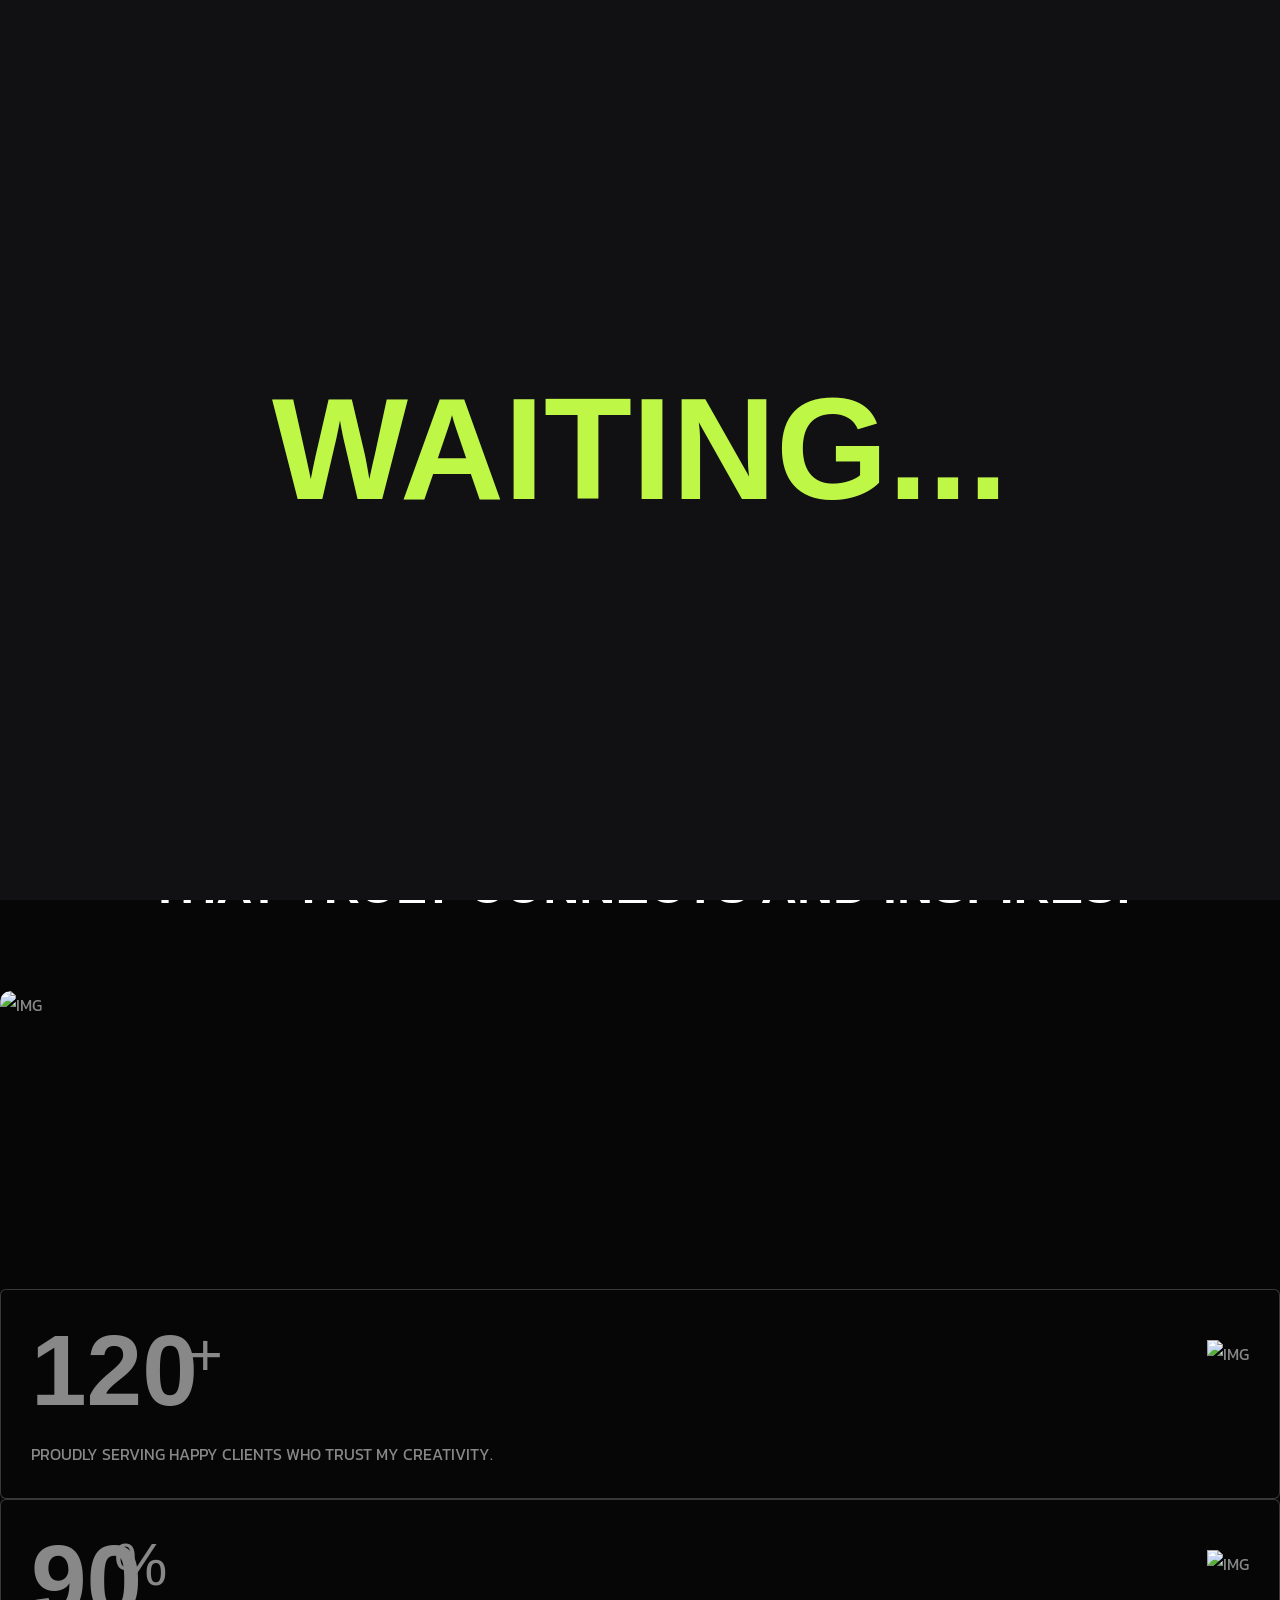
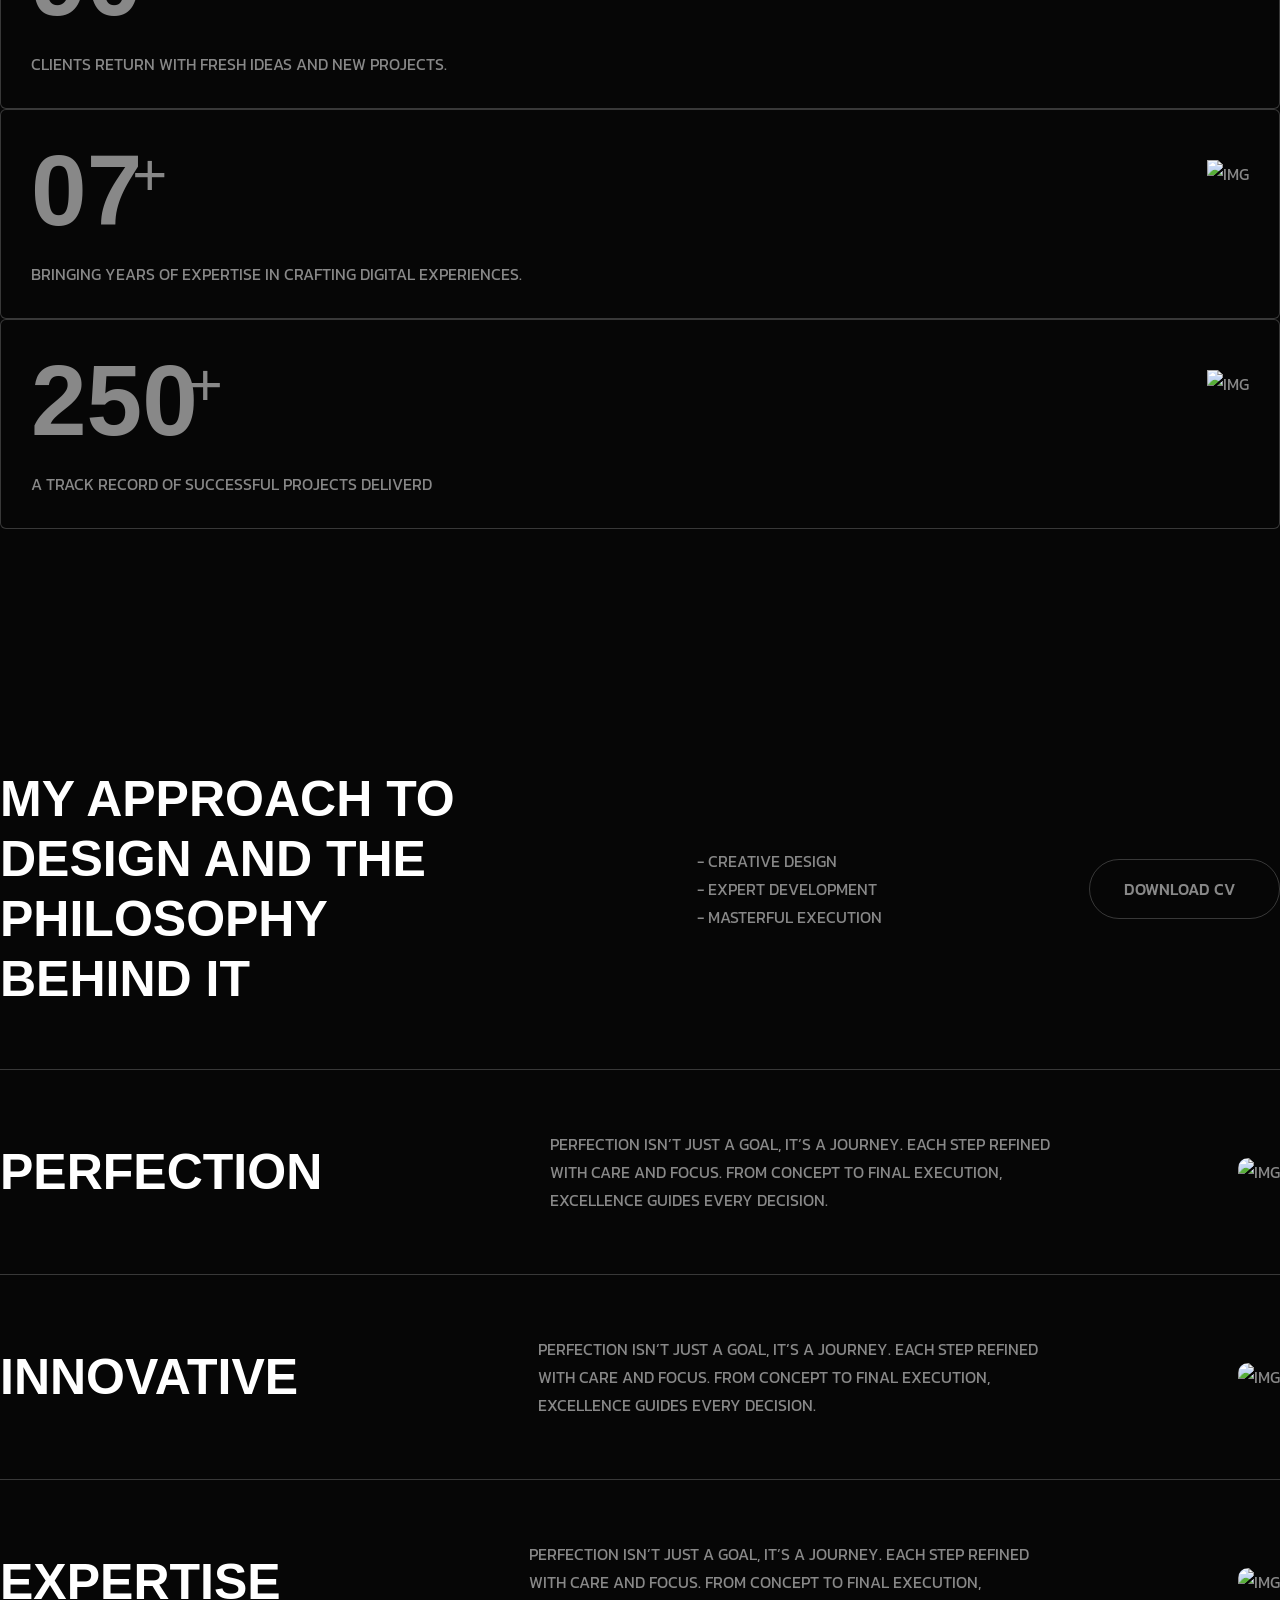
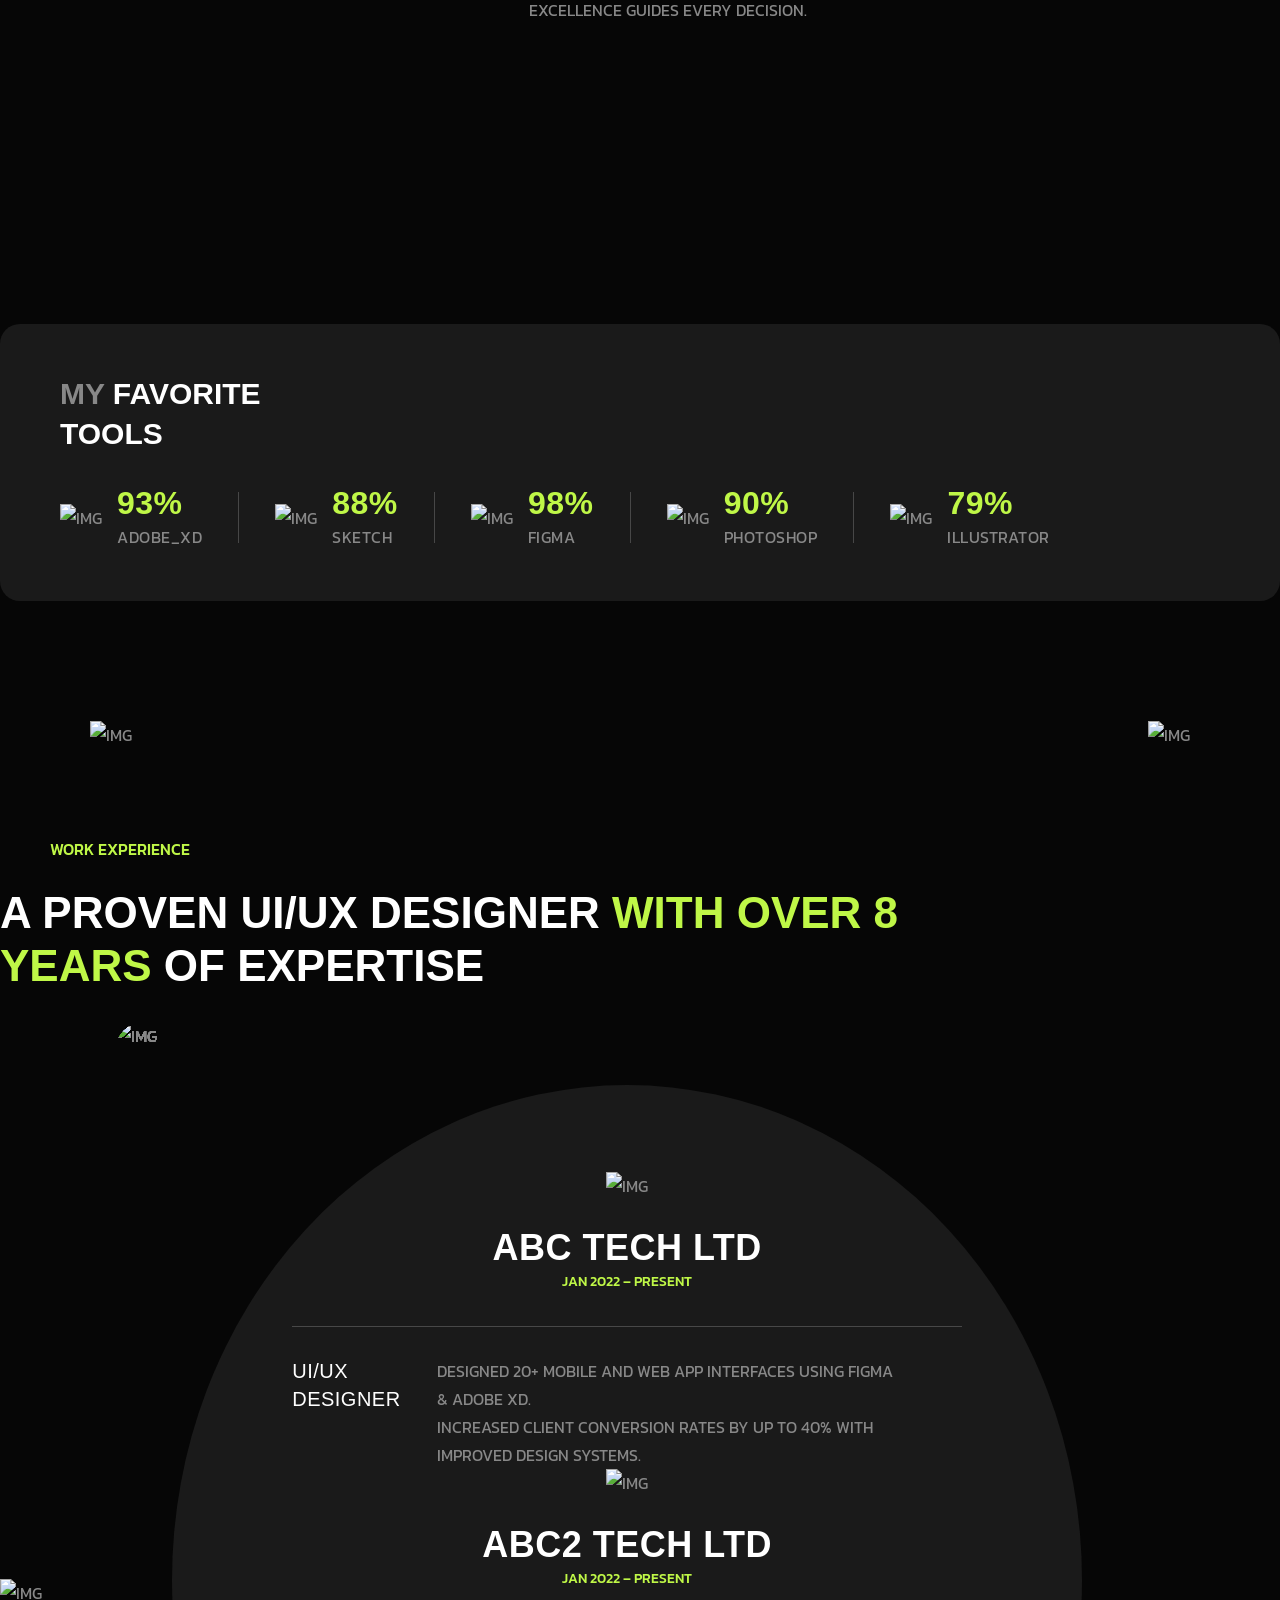
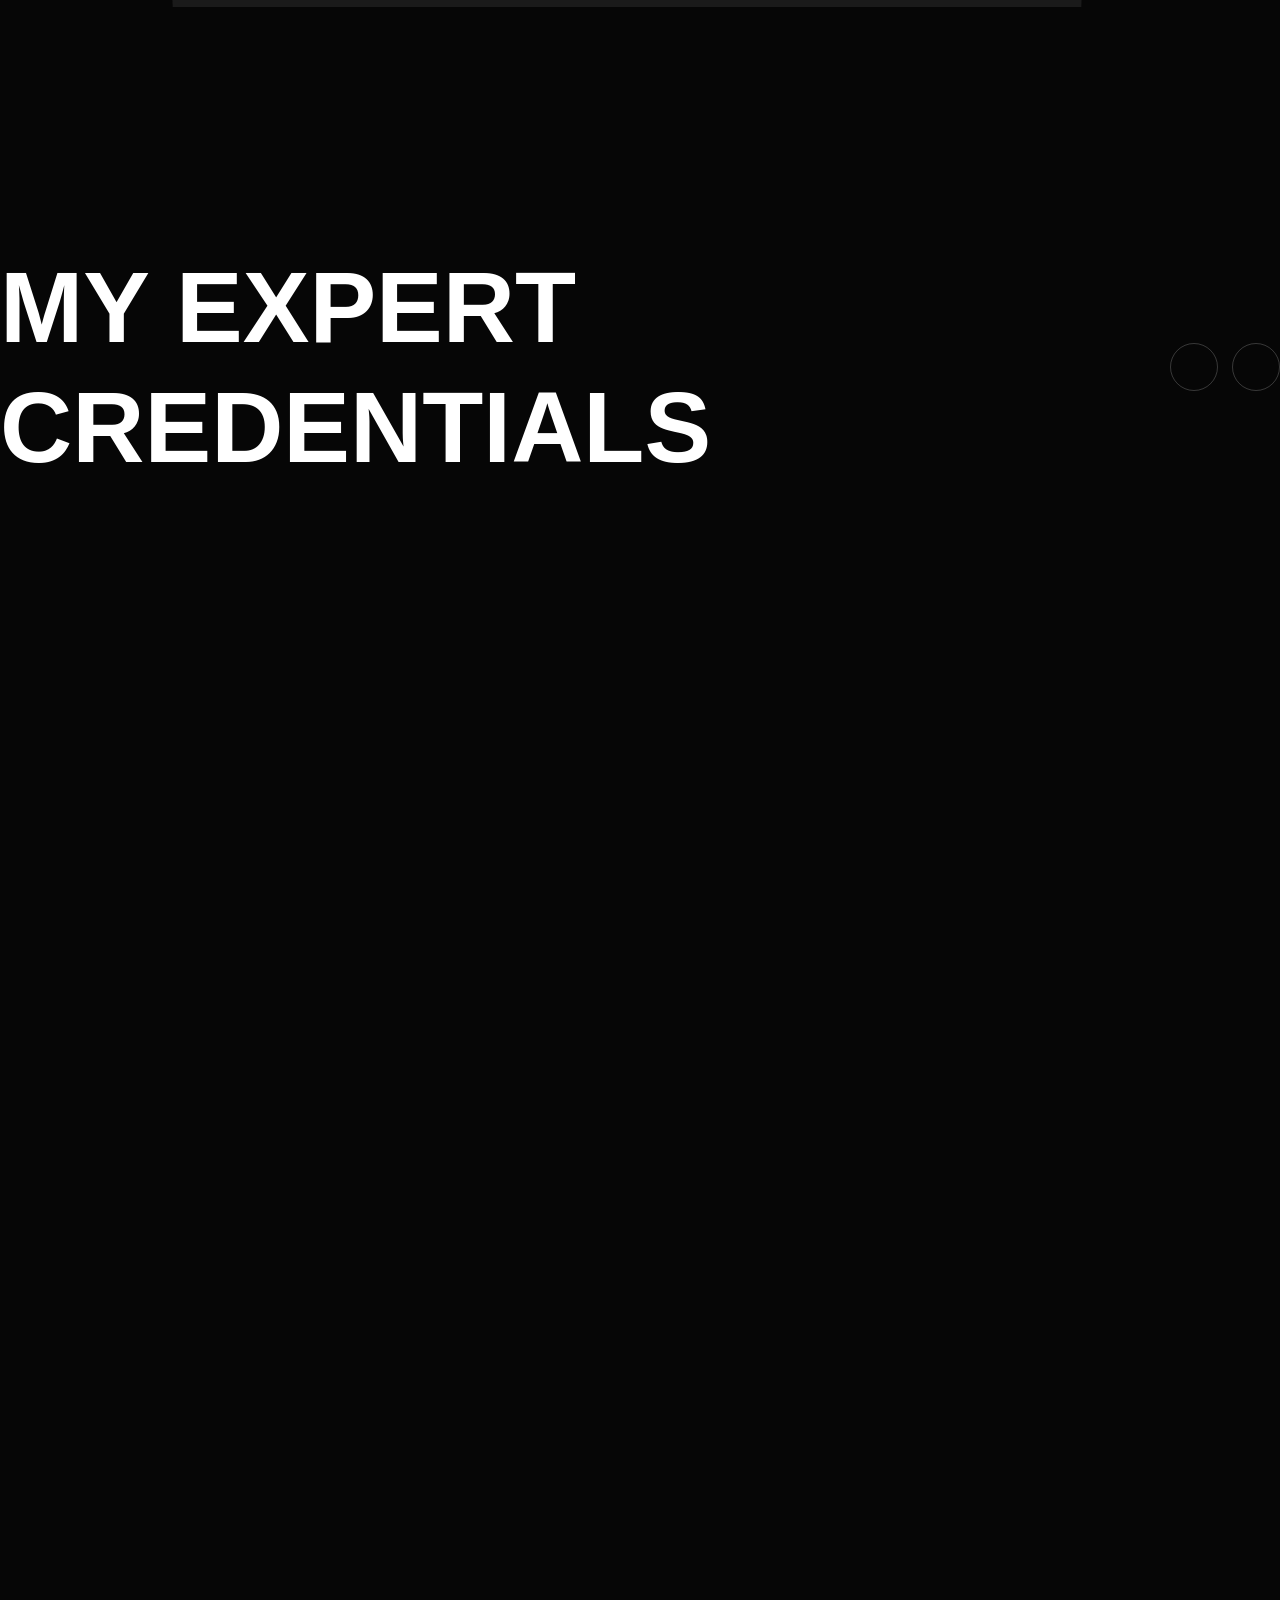
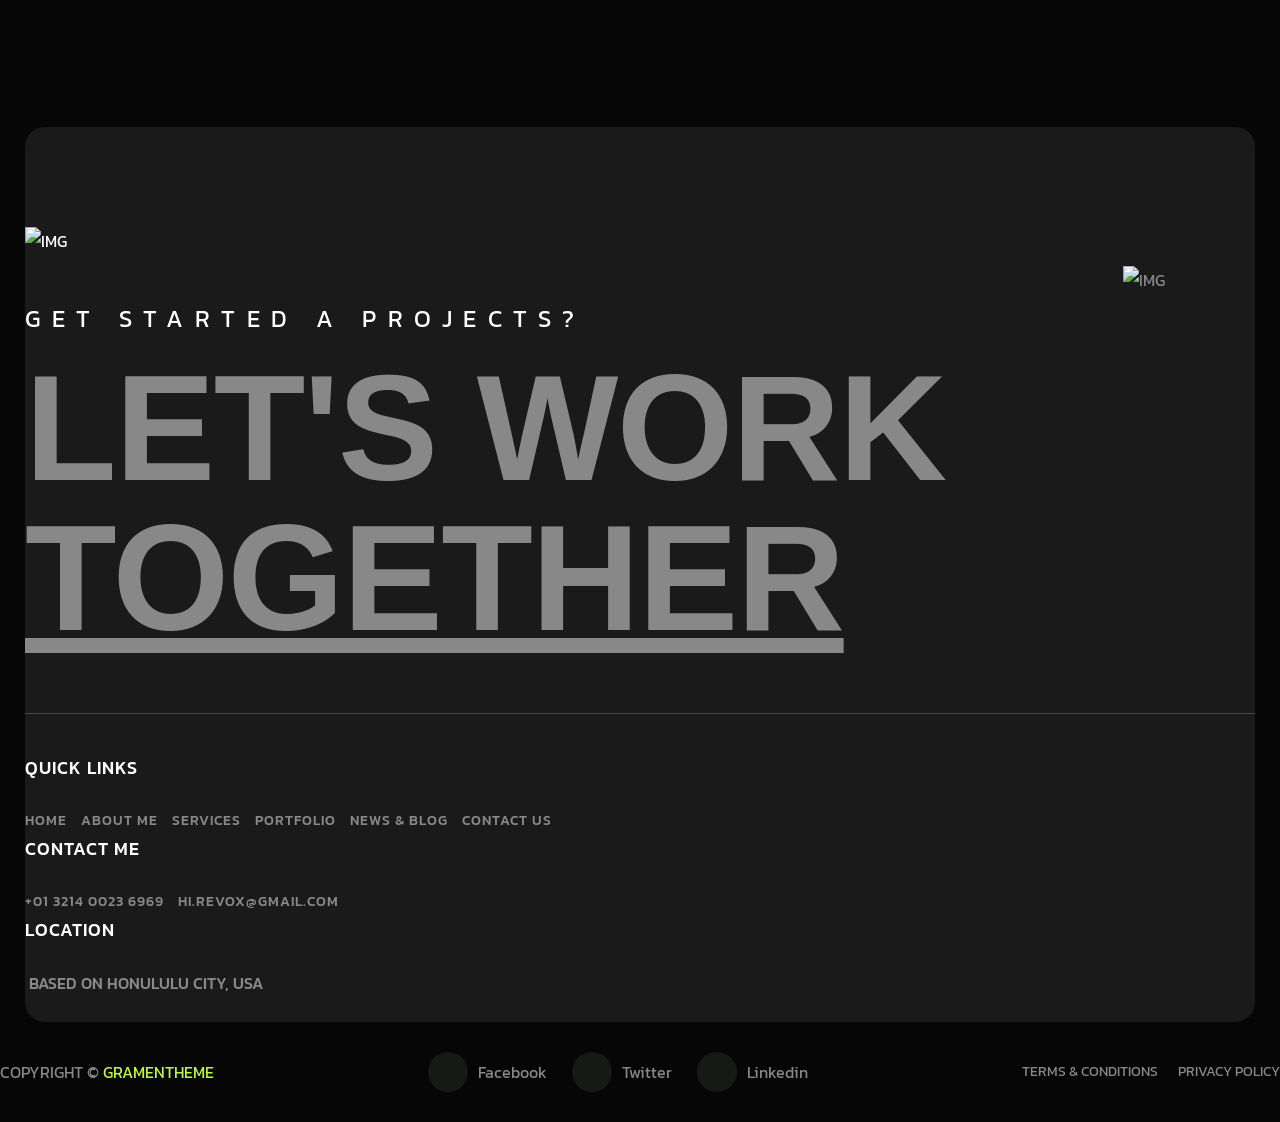
==== commit 1c838ea8: "Update about.html" ====
--- a/about.html
+++ b/about.html
@@ -226,7 +226,8 @@
                                 - Masterful Execution
                             </li>
                         </ul>
-                        <a href="project.html" class="theme-btn">let’s talk about project <i class="fa-solid fa-arrow-up-right"></i></a>
+                        <a href="assets/files/Ahmed-CV.pdf" class="theme-btn" download=""> Download CV <i class="fa-solid fa-arrow-up-right"></i>
+                        </a>
                     </div>
                     <div class="approach-wrap-items">
                             <h3 class="text_invert-2">
@@ -745,64 +746,97 @@
             </div>
             
         </section>
-
         <!-- Project Section Start -->
-        <section class="project-section-3 fix section-padding pt-0">
-            <div class="swiper project-inner-slider">
-                <div class="swiper-wrapper">
-                    <div class="swiper-slide">
-                        <div class="project-inner-image">
-                            <img src="assets/img/project/project-01.jpg" alt="img">
-                            <div class="content">
-                                <p>App / Development </p>
-                                    <h3><a href="project-details.html">Online Learning Platform</a></h3>
-                                </div>
-                            <a href="project-details.html" class="circle-icon">
-                                <i class="fa-solid fa-arrow-up-right"></i>
-                            </a>
-                        </div>
-                    </div>
-                     <div class="swiper-slide">
-                        <div class="project-inner-image">
-                            <img src="assets/img/project/project-02.jpg" alt="img">
-                            <div class="content">
-                                <p>App / Development </p>
-                                    <h3><a href="project-details.html">Online Learning Platform</a></h3>
-                                </div>
-                            <a href="project-details.html" class="circle-icon">
-                                <i class="fa-solid fa-arrow-up-right"></i>
-                            </a>
-                        </div>
-                    </div>
-                     <div class="swiper-slide">
-                        <div class="project-inner-image">
-                            <img src="assets/img/project/project-03.jpg" alt="img">
-                            <div class="content">
-                                <p>App / Development </p>
-                                    <h3><a href="project-details.html">Online Learning Platform</a></h3>
-                                </div>
-                            <a href="project-details.html" class="circle-icon">
-                                <i class="fa-solid fa-arrow-up-right"></i>
-                            </a>
-                        </div>
-                    </div>
-                     <div class="swiper-slide">
-                        <div class="project-inner-image">
-                            <img src="assets/img/project/project-04.jpg" alt="img">
-                            <div class="content">
-                                <p>App / Development </p>
-                                    <h3><a href="project-details.html">Online Learning Platform</a></h3>
-                                </div>
-                            <a href="project-details.html" class="circle-icon">
-                                <i class="fa-solid fa-arrow-up-right"></i>
-                            </a>
-                        </div>
-                    </div>
-                </div>
+        <section class="project-section-555 section-padding fix">
+            <div class="container">
+                <div class="section-title-area">
+                    <div class="section-title">
+                        <h2>my Expert Credentials</h2>
+                    </div>
+                     <div class="array-button">
+                        <button class="array-prev" tabindex="0" aria-label="Next slide" aria-controls="swiper-wrapper-25ff34c1e12d87bc"><i class="fa-solid fa-arrow-left"></i></button>
+                        <button class="array-next" tabindex="0" aria-label="Previous slide" aria-controls="swiper-wrapper-25ff34c1e12d87bc"><i class="fa-solid fa-arrow-right"></i></button>
+                    </div>
+                </div>
+                <div class="swiper project-slider-555 swiper-initialized swiper-horizontal swiper-pointer-events swiper-backface-hidden">
+                    <div class="swiper-wrapper" id="swiper-wrapper-25ff34c1e12d87bc" aria-live="off" style="transition-duration: 0ms; transform: translate3d(-1815px, 0px, 0px);"><div class="swiper-slide swiper-slide-duplicate" style="width: 423.75px; margin-right: 30px;" role="group" aria-label="1 / 6" data-swiper-slide-index="0">
+                            <div class="project-box-items-555">
+                                <div class="thumb">
+                                    <img src="assets/img/inner/project-details/project-01.jpg" alt="img">
+                                </div>
+                                <div class="content">
+                                    <p>certificate</p>
+                                    <h3><a href="project-details.html">Adobe Graphic Designer course</a></h3>
+                                </div>
+                            </div>
+                        </div><div class="swiper-slide swiper-slide-duplicate swiper-slide-duplicate-prev" style="width: 423.75px; margin-right: 30px;" role="group" aria-label="2 / 6" data-swiper-slide-index="1">
+                            <div class="project-box-items-555">
+                                <div class="thumb">
+                                    <img src="assets/img/inner/project-details/project-02.jpg" alt="img">
+                                </div>
+                                <div class="content">
+                                    <p>certificate</p>
+                                    <h3><a href="project-details.html">The Ultimate Adobe Illustrator CC Fundamental Course</a></h3>
+                                </div>
+                            </div>
+                        </div>
+                        <div class="swiper-slide swiper-slide-duplicate-active" style="width: 423.75px; margin-right: 30px;" role="group" aria-label="3 / 6" data-swiper-slide-index="2">
+                            <div class="project-box-items-555">
+                                <div class="thumb">
+                                    <img src="assets/img/inner/project-details/project-03.jpg" alt="img">
+                                </div>
+                                <div class="content">
+                                    <p>certificate</p>
+                                    <h3><a href="project-details.html">Image Editing course</a></h3>
+                                </div>
+                            </div>
+                        </div>
+                        <div class="swiper-slide swiper-slide-prev swiper-slide-duplicate-next" style="width: 423.75px; margin-right: 30px;" role="group" aria-label="4 / 6" data-swiper-slide-index="3">
+                            <div class="project-box-items-555">
+                                <div class="thumb">
+                                    <img src="assets/img/inner/project-details/project-04.jpg" alt="img">
+                                </div>
+                                <div class="content">
+                                    <p>certificate</p>
+                                    <h3><a href="project-details.html">Packaging Design course</a></h3>
+                                </div>
+                            </div>
+                        </div>
+                        <div class="swiper-slide swiper-slide-prev swiper-slide-duplicate-next" style="width: 423.75px; margin-right: 30px;" role="group" aria-label="4 / 6" data-swiper-slide-index="3">
+                            <div class="project-box-items-555">
+                                <div class="thumb">
+                                    <img src="assets/img/inner/project-details/project-01.jpg" alt="img">
+                                </div>
+                                <div class="content">
+                                    <p>certificate</p>
+                                    <h3><a href="project-details.html">Packaging Design course</a></h3>
+                                </div>
+                            </div>
+                        </div>
+                    <div class="swiper-slide swiper-slide-duplicate swiper-slide-active" style="width: 423.75px; margin-right: 30px;" role="group" aria-label="5 / 6" data-swiper-slide-index="4">
+                            <div class="project-box-items-555">
+                                <div class="thumb">
+                                    <img src="assets/img/inner/project-details/project-01.jpg" alt="img">
+                                </div>
+                                <div class="content">
+                                    <p>certificate</p>
+                                    <h3><a href="project-details.html">brochure print design</a></h3>
+                                </div>
+                            </div>
+                        </div><div class="swiper-slide swiper-slide-duplicate swiper-slide-next swiper-slide-duplicate-prev" style="width: 423.75px; margin-right: 30px;" role="group" aria-label="6 / 6" data-swiper-slide-index="5">
+                            <div class="project-box-items-555">
+                                <div class="thumb">
+                                    <img src="assets/img/inner/project-details/project-02.jpg" alt="img">
+                                </div>
+                                <div class="content">
+                                    <p>certificate</p>
+                                    <h3><a href="project-details.html">brochure print design</a></h3>
+                                </div>
+                            </div>
+                        </div></div>
+                <span class="swiper-notification" aria-live="assertive" aria-atomic="true"></span></div>
             </div>
         </section>
-
-
         <!-- Award Winning Section Start -->
         <!-- Footer Section Start -->
         <footer class="footer-section fix">
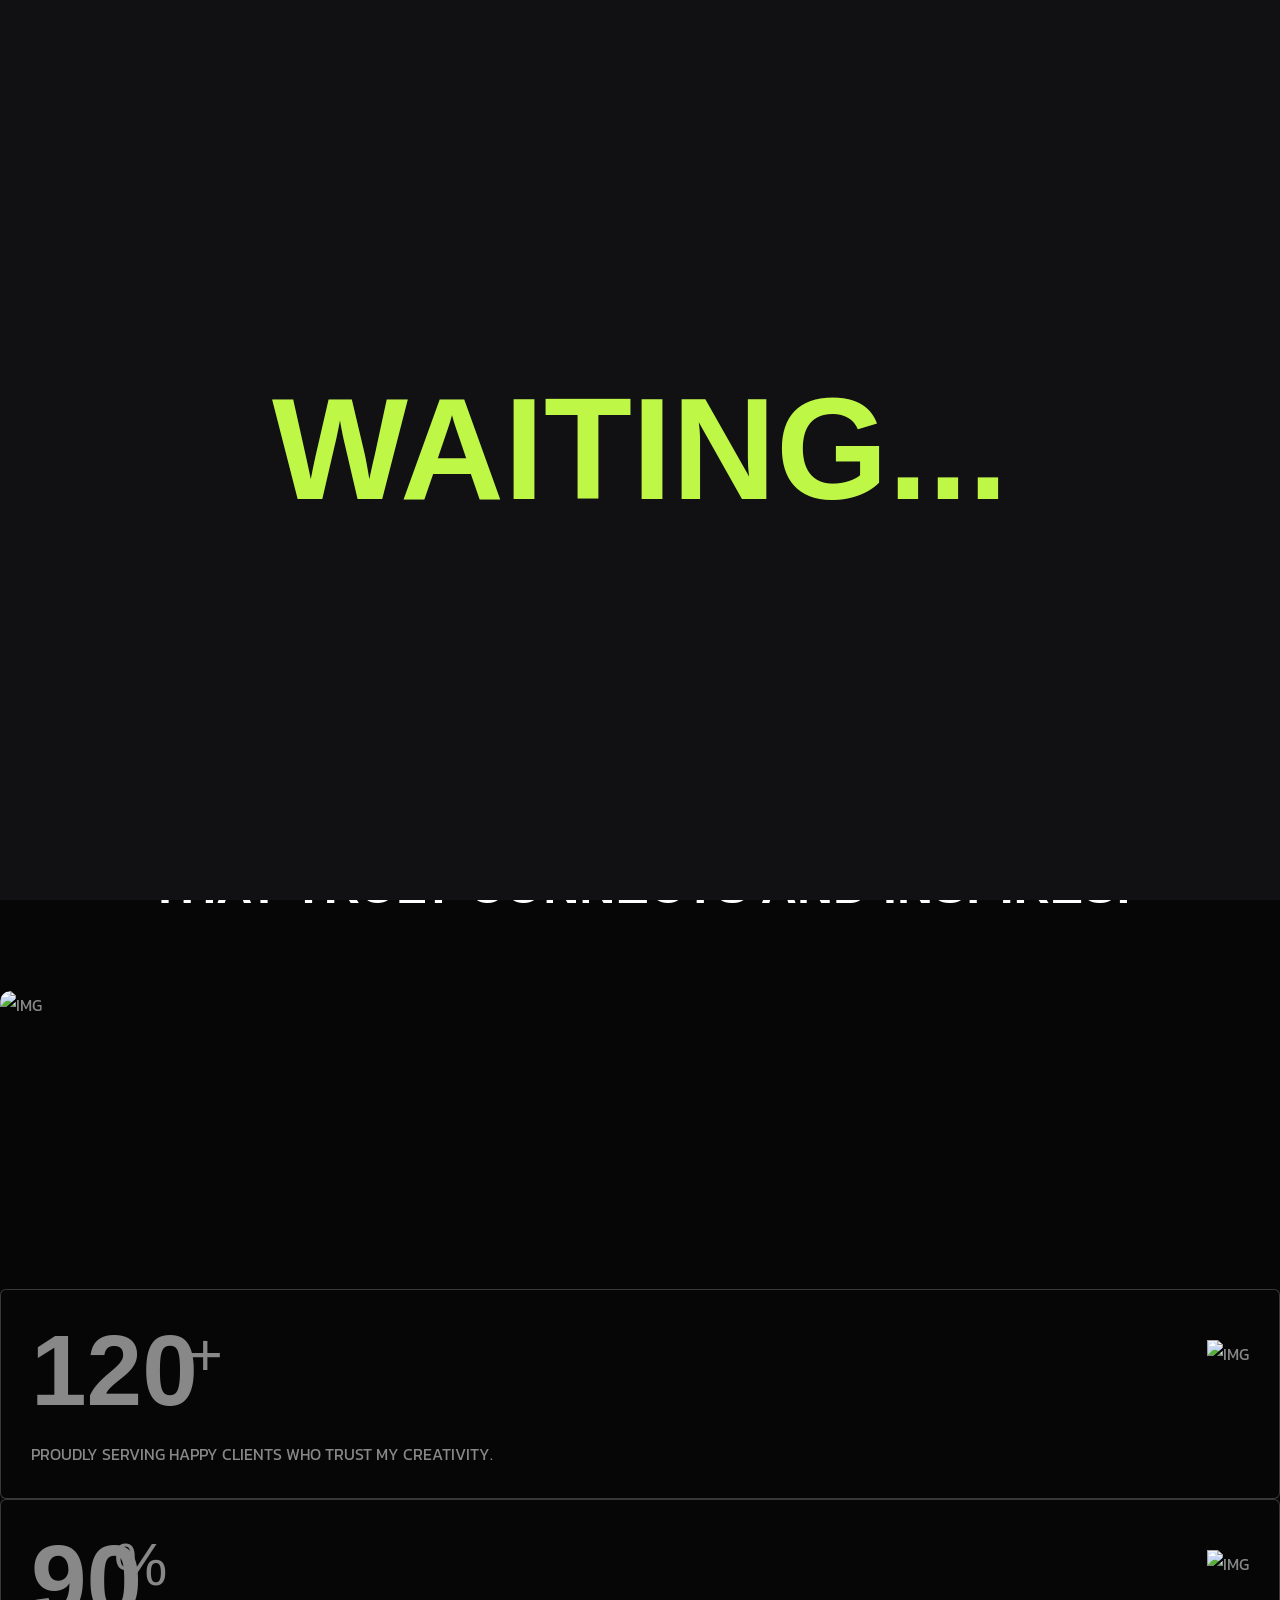
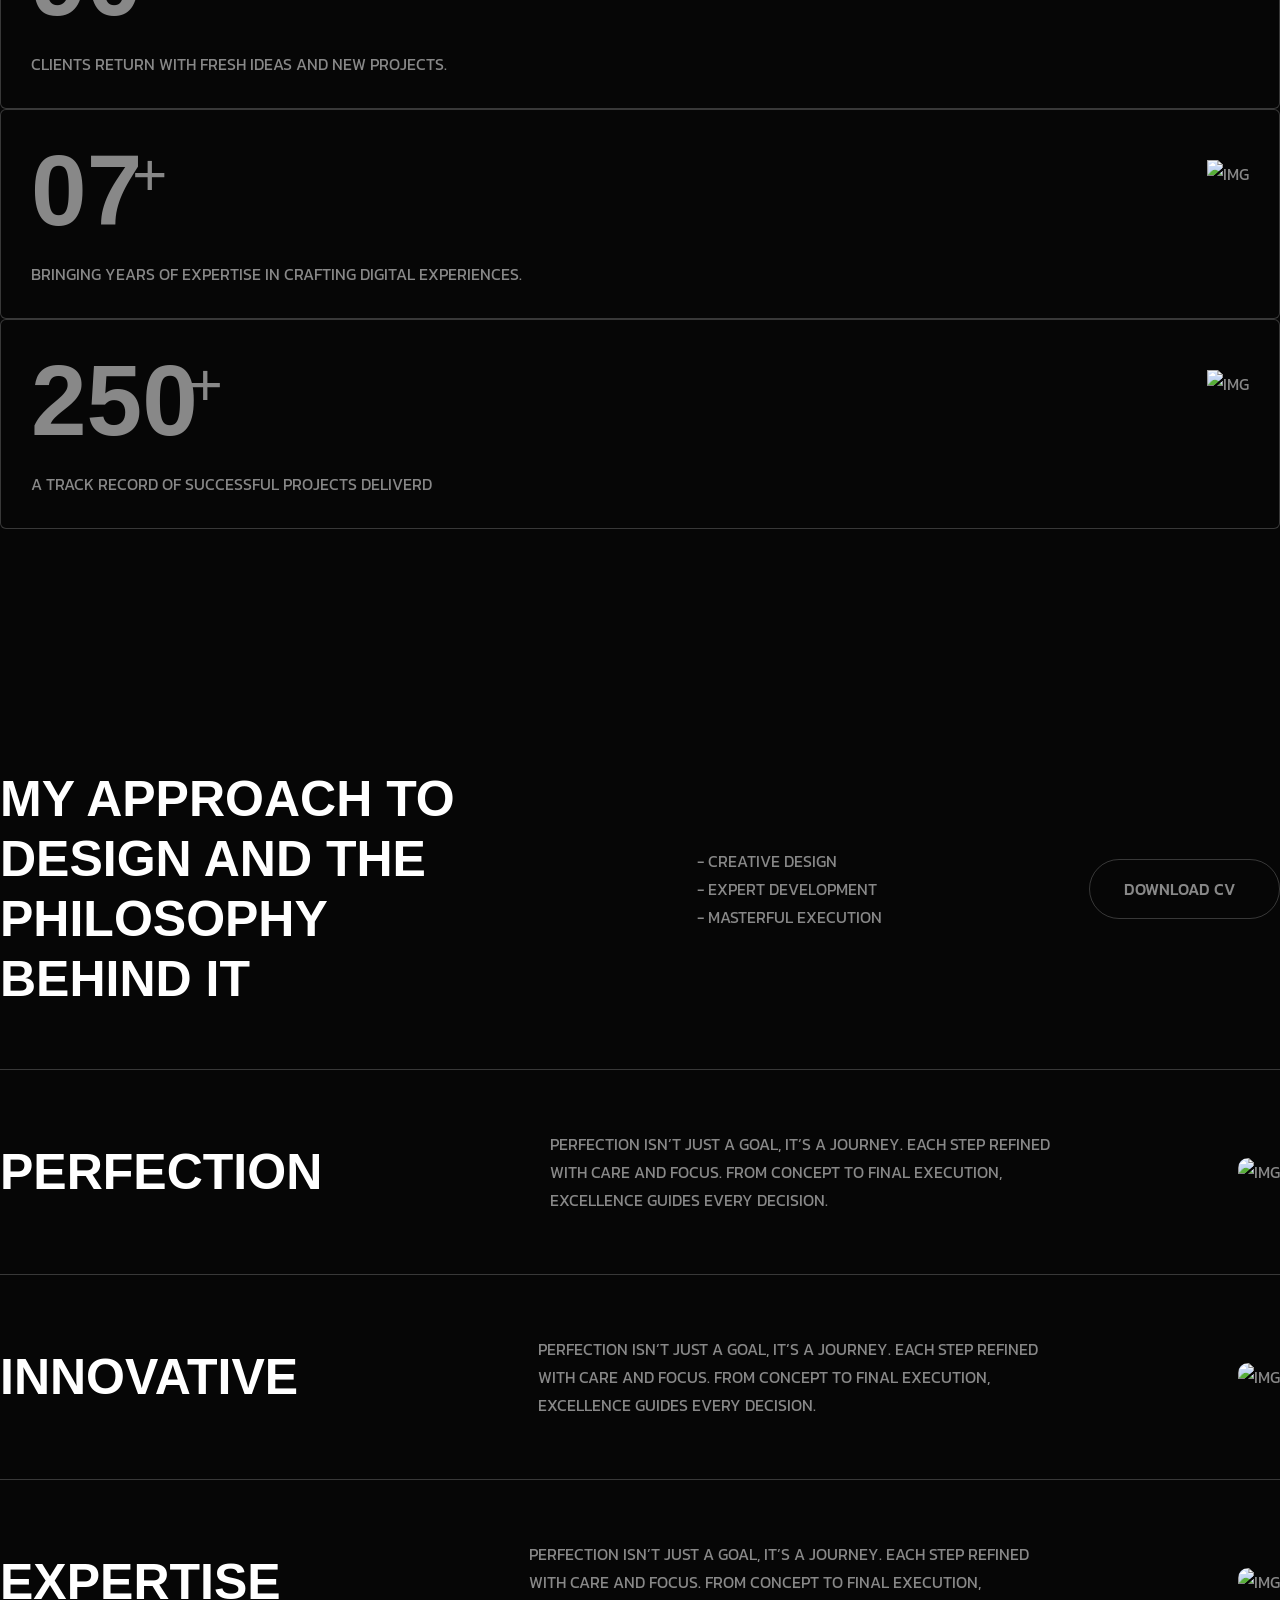
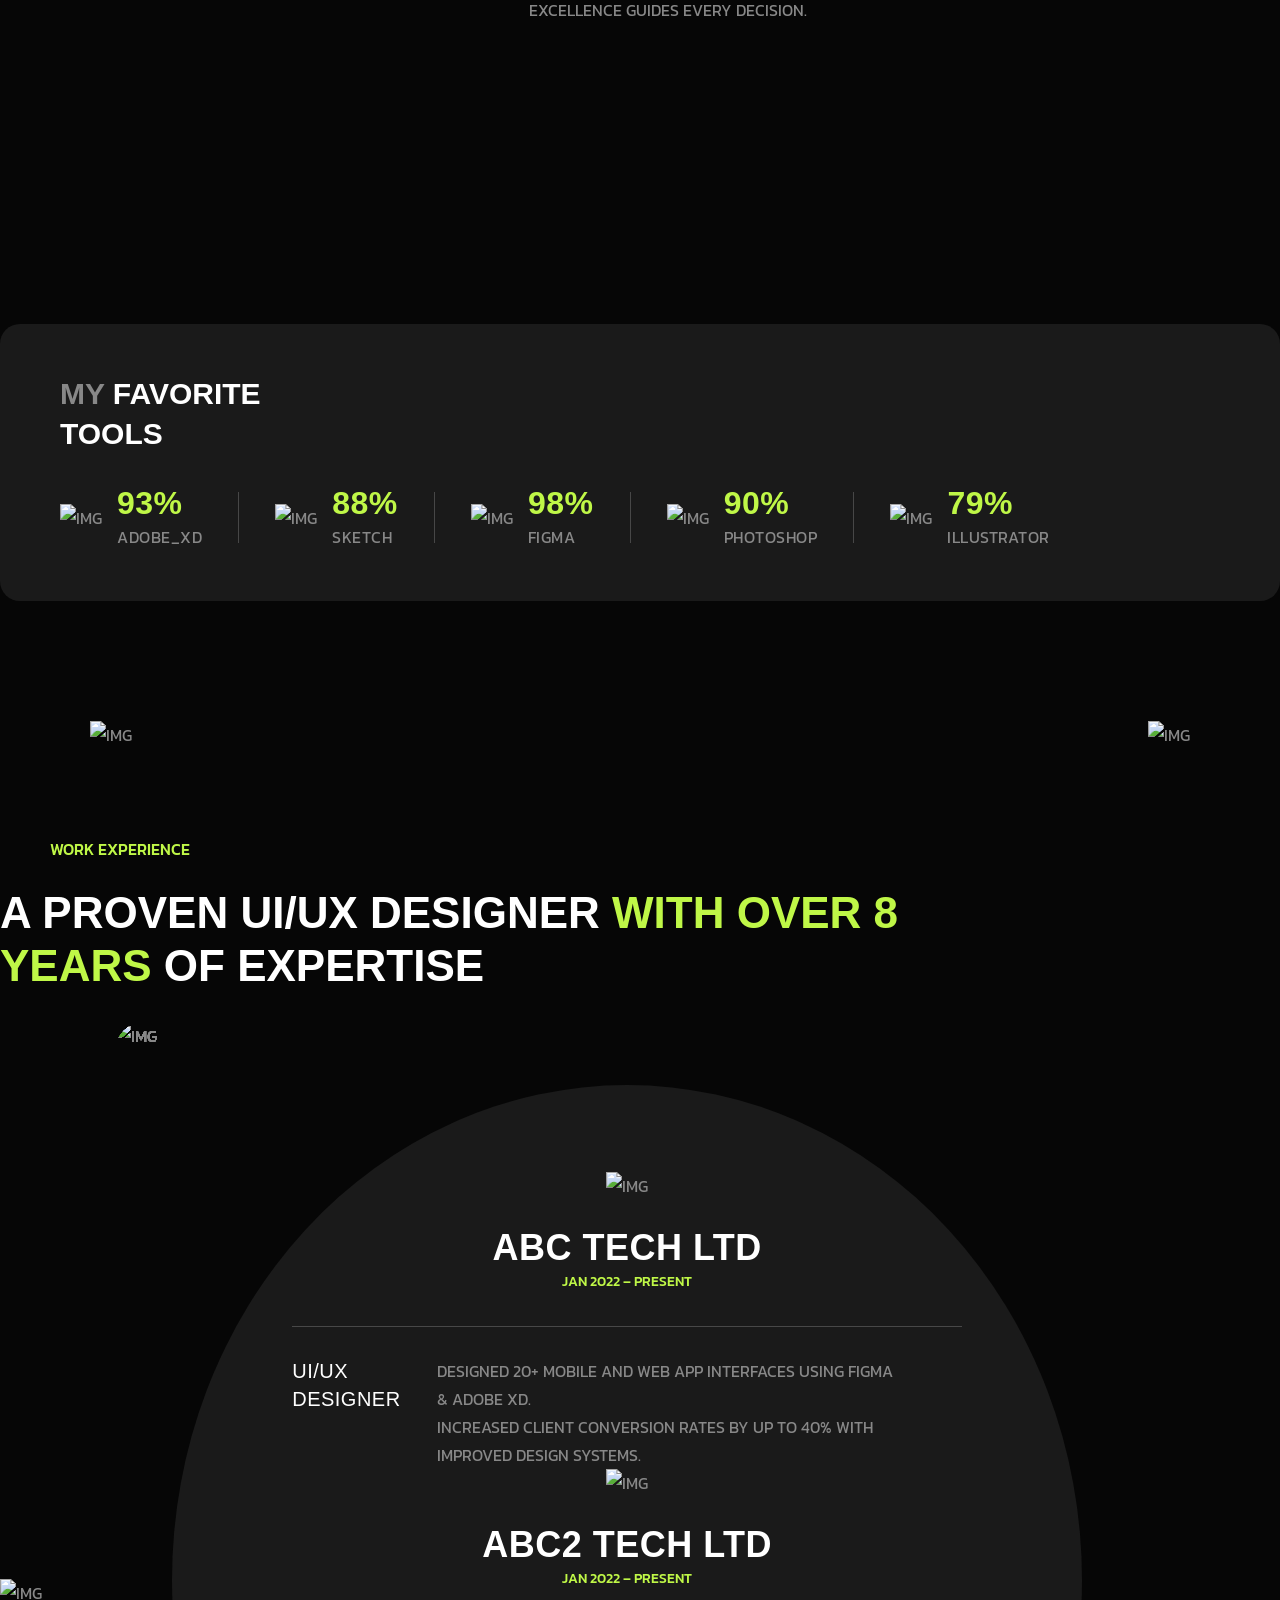
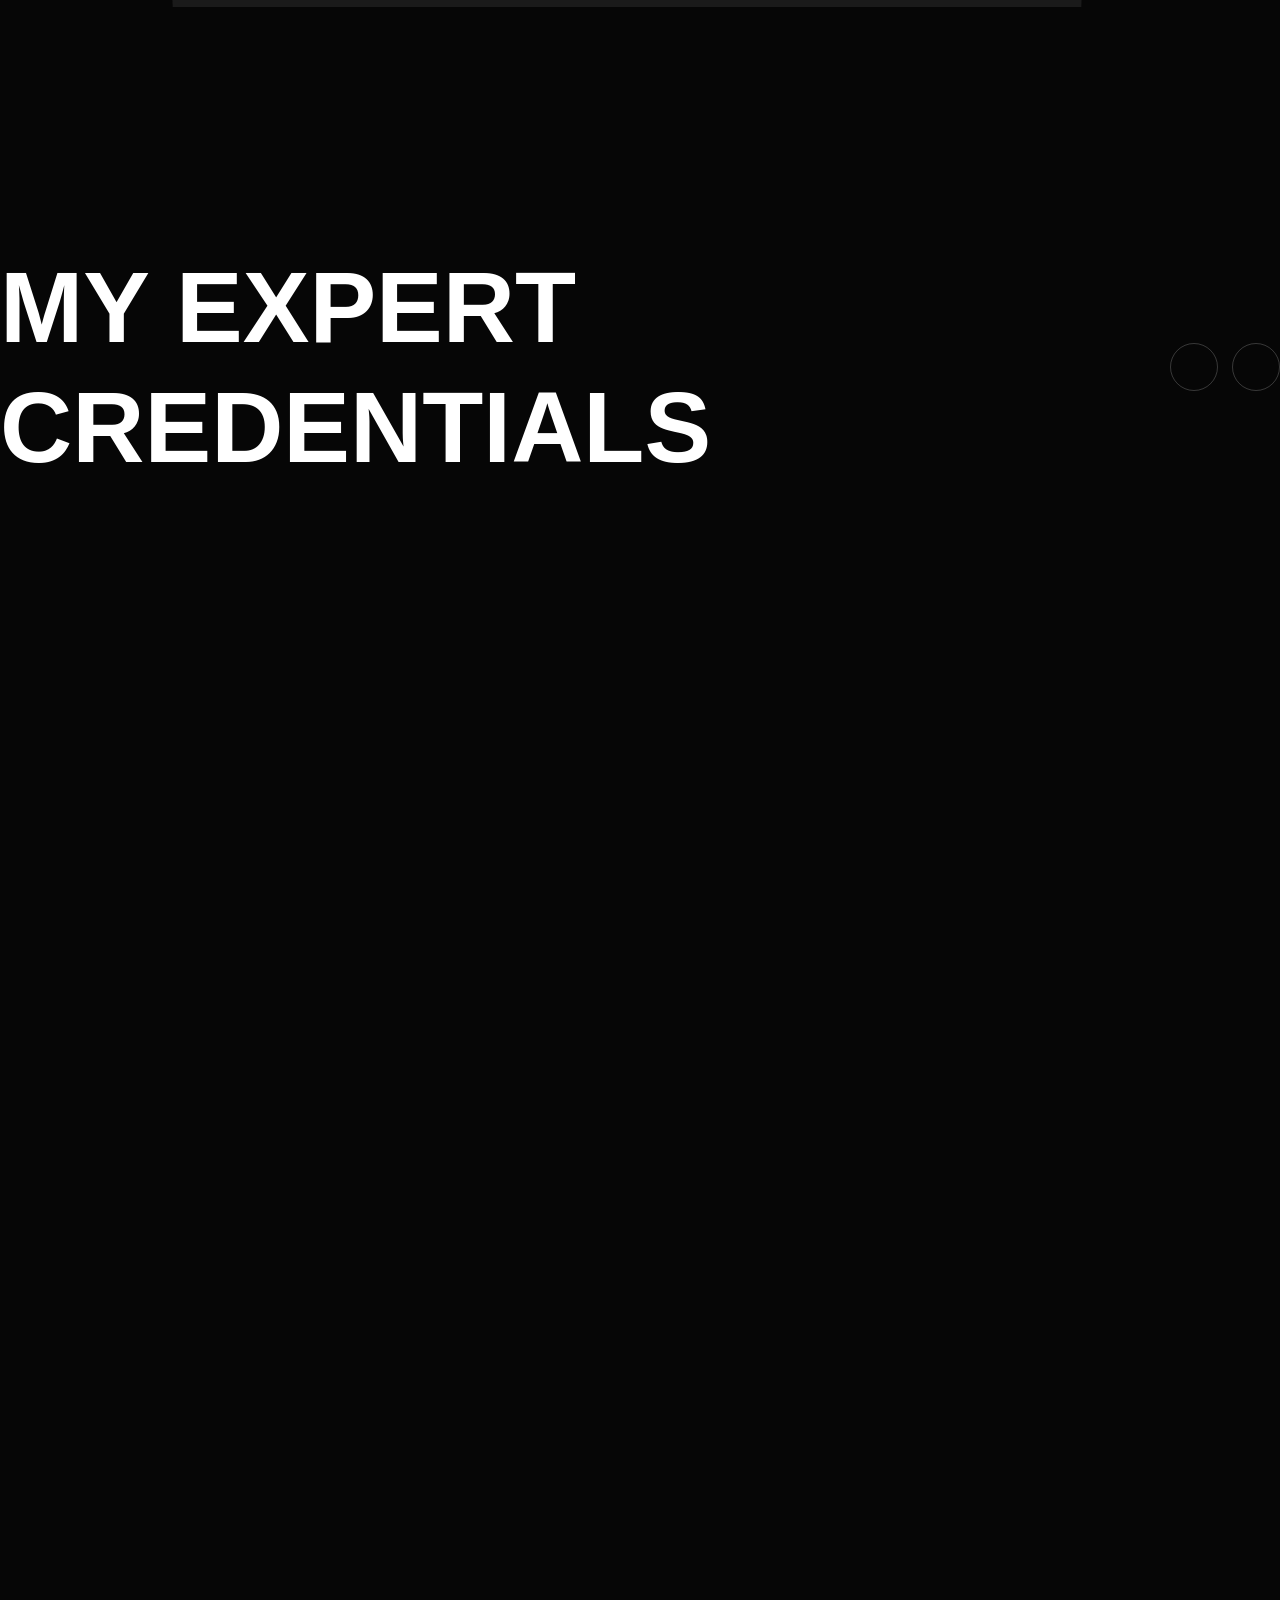
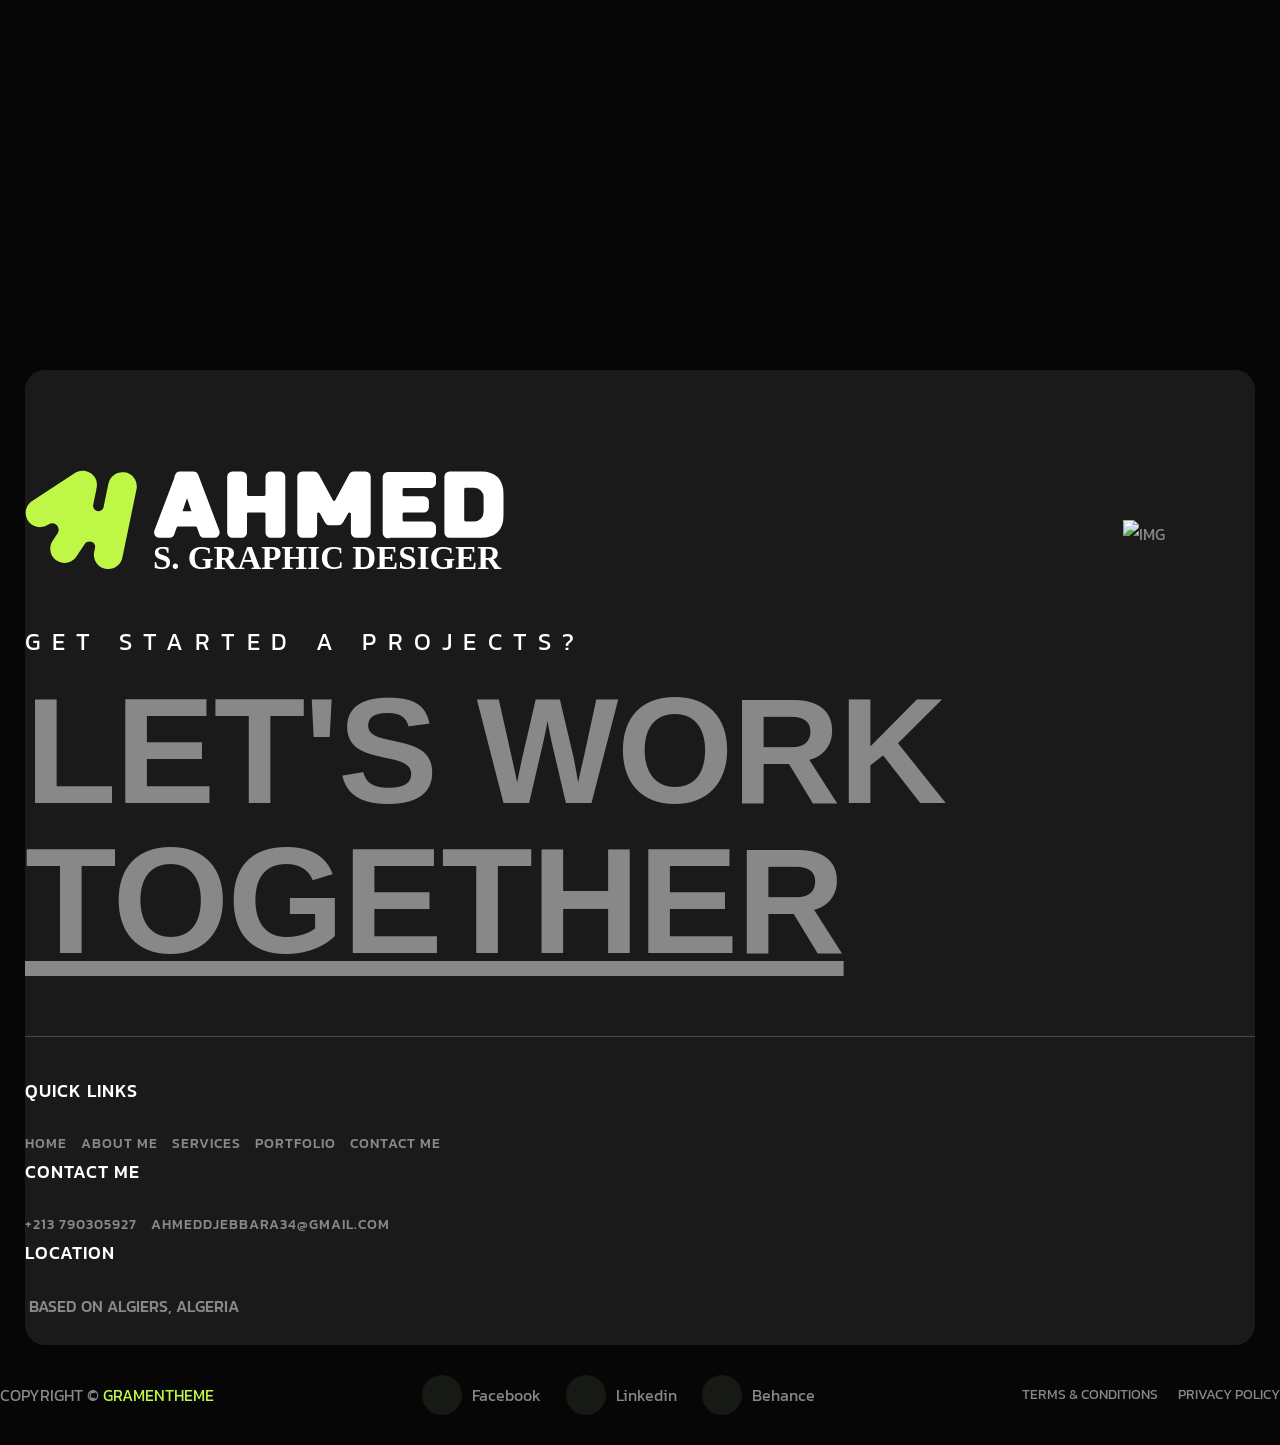
==== commit a76bf6cf: "Update about.html" ====
--- a/about.html
+++ b/about.html
@@ -780,6 +780,7 @@
                                 </div>
                             </div>
                         </div>
+<!--  -->
                         <div class="swiper-slide swiper-slide-duplicate-active" style="width: 423.75px; margin-right: 30px;" role="group" aria-label="3 / 6" data-swiper-slide-index="2">
                             <div class="project-box-items-555">
                                 <div class="thumb">
@@ -809,10 +810,22 @@
                                 </div>
                                 <div class="content">
                                     <p>certificate</p>
-                                    <h3><a href="project-details.html">Packaging Design course</a></h3>
-                                </div>
-                            </div>
-                        </div>
+                                    <h3><a href="project-details.html">Adobe Graphic Designer course</a></h3>
+                                </div>
+                            </div>
+                        </div>
+                        <div class="swiper-slide swiper-slide-prev swiper-slide-duplicate-next" style="width: 423.75px; margin-right: 30px;" role="group" aria-label="4 / 6" data-swiper-slide-index="3">
+                            <div class="project-box-items-555">
+                                <div class="thumb">
+                                    <img src="assets/img/inner/project-details/project-02.jpg" alt="img">
+                                </div>
+                                <div class="content">
+                                    <p>certificate</p>
+                                    <h3><a href="project-details.html">The Ultimate Adobe Illustrator CC Fundamental Course</a></h3>
+                                </div>
+                            </div>
+                        </div>
+<!--  -->      
                     <div class="swiper-slide swiper-slide-duplicate swiper-slide-active" style="width: 423.75px; margin-right: 30px;" role="group" aria-label="5 / 6" data-swiper-slide-index="4">
                             <div class="project-box-items-555">
                                 <div class="thumb">
@@ -869,16 +882,13 @@
                                             <a href="about.html">ABOUT ME</a>
                                         </li>
                                         <li>
-                                            <a href="service-details.html">SERVICES</a>
+                                            <a href="service.html">SERVICES</a>
                                         </li>
                                         <li>
-                                            <a href="project-details.html">PORTFOLIO</a>
+                                            <a href="project.html">PORTFOLIO</a>
                                         </li>
                                         <li>
-                                            <a href="news-details.html">news & blog</a>
-                                        </li>
-                                        <li>
-                                            <a href="contact.html">CONTACT US</a>
+                                            <a href="contact.html">CONTACT Me</a>
                                         </li>
                                     </ul>
                                 </div>
@@ -890,10 +900,10 @@
                                     </h4>
                                     <ul class="menu-item">
                                         <li>
-                                            <a href="tel:+01321400236969">+01 3214 0023 6969</a>
+                                            <a href="tel:+213790305927">+213 790305927</a>
                                         </li>
                                         <li>
-                                        <a href="mailto:hi.revox@gmail.com">hi.revox@gmail.com</a>
+                                        <a href="mailto:ahmeddjebbara34@gmail.com">ahmeddjebbara34@gmail.com</a>
                                         </li>
                                     </ul>
                                 </div>
@@ -904,7 +914,7 @@
                                     location
                                     </h4>
                                     <p>
-                                         Based on honululu city, USA
+                                         Based on Algiers, Algeria
                                     </p>
                                 </div>
                             </div>
@@ -917,25 +927,25 @@
                     <div class="footer-bottom-wrapper-2">
                         <p>Copyright © <span>Gramentheme</span></p>
                         <div class="icon-items-area">
-                            <div class="icon-items">
-                                <a href="#" class="icon">
-                                    <i class="fa-brands fa-facebook-f"></i>
-                                </a>
-                                <a href="#">Facebook</a>
-                            </div>
-                            <div class="icon-items">
-                                <a href="#" class="icon">
-                                    <i class="fa-brands fa-twitter"></i>
-                                </a>
-                                <a href="#">Twitter</a>
-                            </div>
-                            <div class="icon-items">
-                                <a href="#" class="icon">
-                                    <i class="fa-brands fa-linkedin-in"></i>
-                                </a>
-                                <a href="#">Linkedin</a>
-                            </div>
-                        </div>
+                        <div class="icon-items">
+                            <a href="https://www.facebook.com/ahmed.djb2" class="icon">
+                                <i class="fa-brands fa-facebook-f"></i>
+                            </a>
+                            <a href="https://www.facebook.com/ahmed.djb2">Facebook</a>
+                        </div>
+                        <div class="icon-items">
+                            <a href="https://www.linkedin.com/in/ahmed-djebbara/" class="icon">
+                                <i class="fa-brands fa-linkedin-in"></i>
+                            </a>
+                            <a href="https://www.linkedin.com/in/ahmed-djebbara/">Linkedin</a>
+                        </div>
+                        <div class="icon-items">
+                            <a href="https://www.behance.net/ahmeddjebbara" class="icon">
+                                <i class="fa-brands fa-behance"></i>
+                            </a>
+                            <a href="https://www.behance.net/ahmeddjebbara">behance</a>
+                        </div>
+                    </div>
                         <ul>
                             <li>
                                 <a href="contact.html">Terms & Conditions</a>
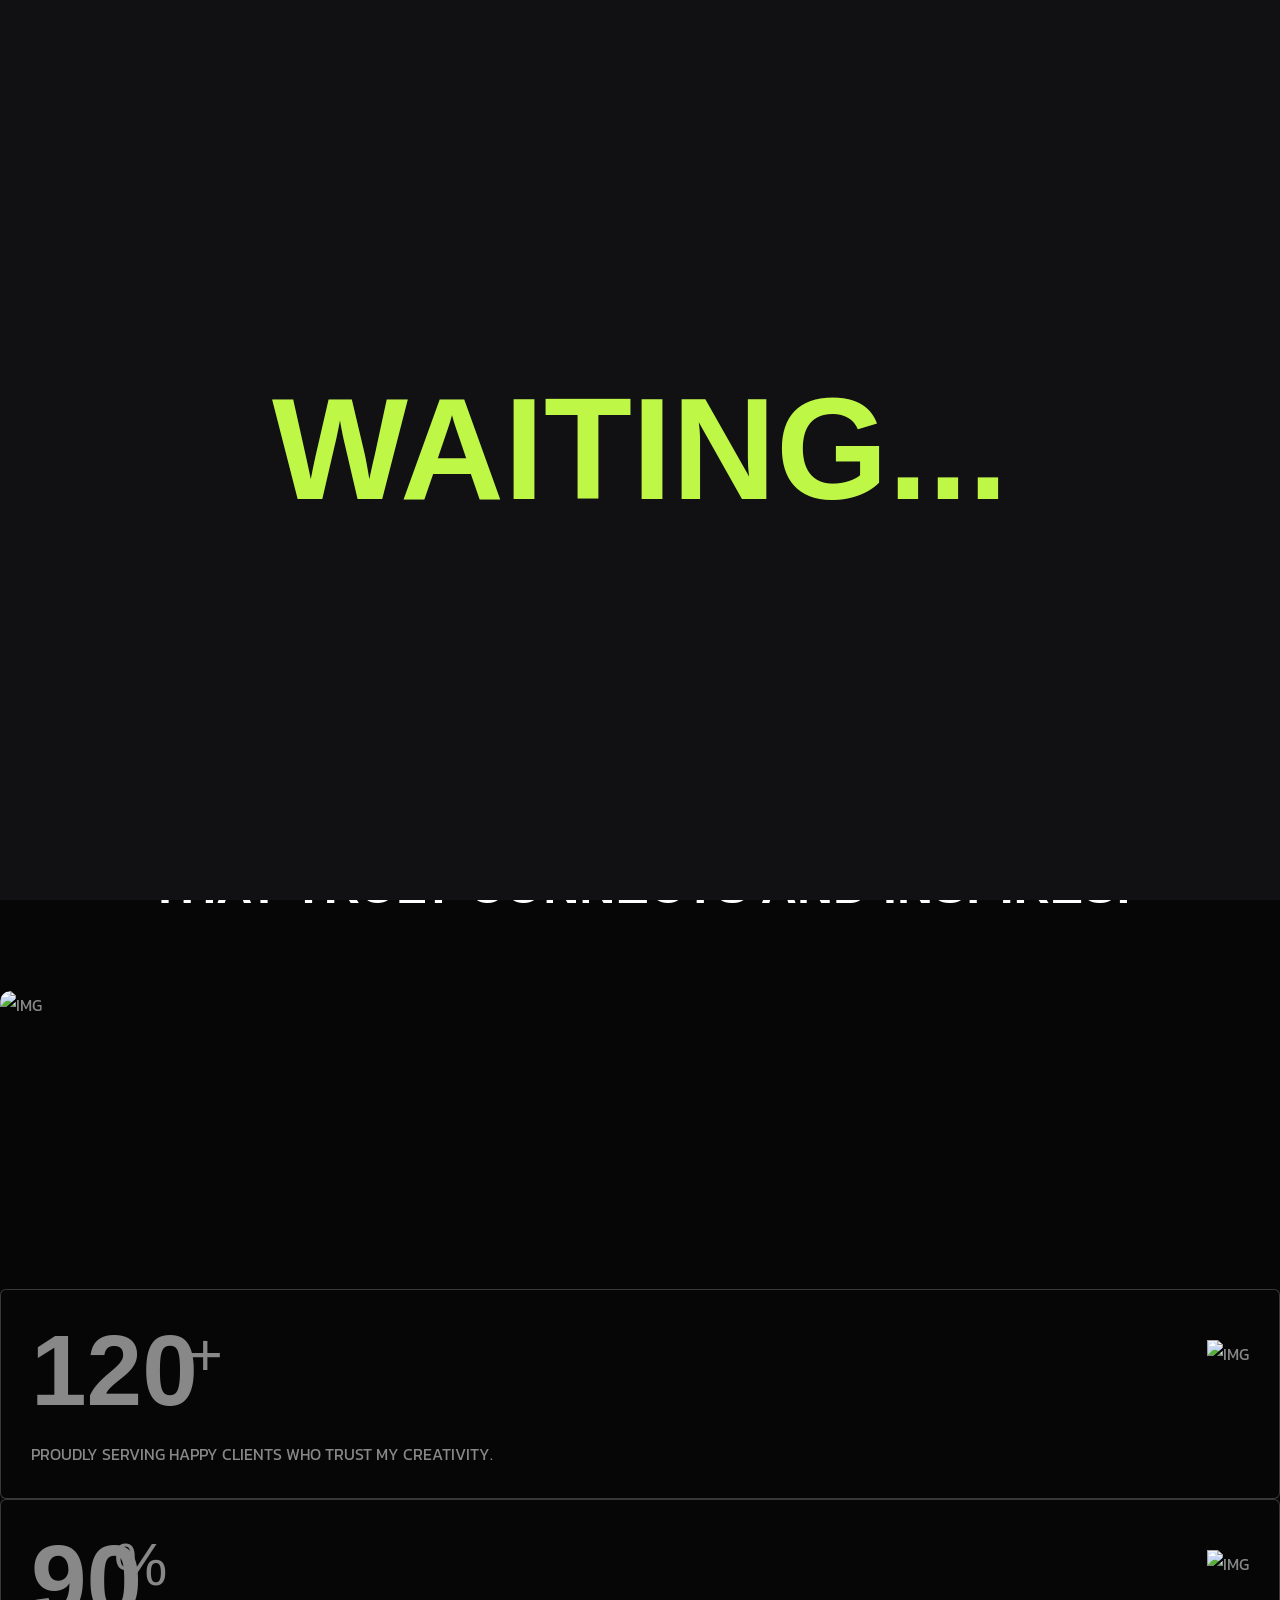
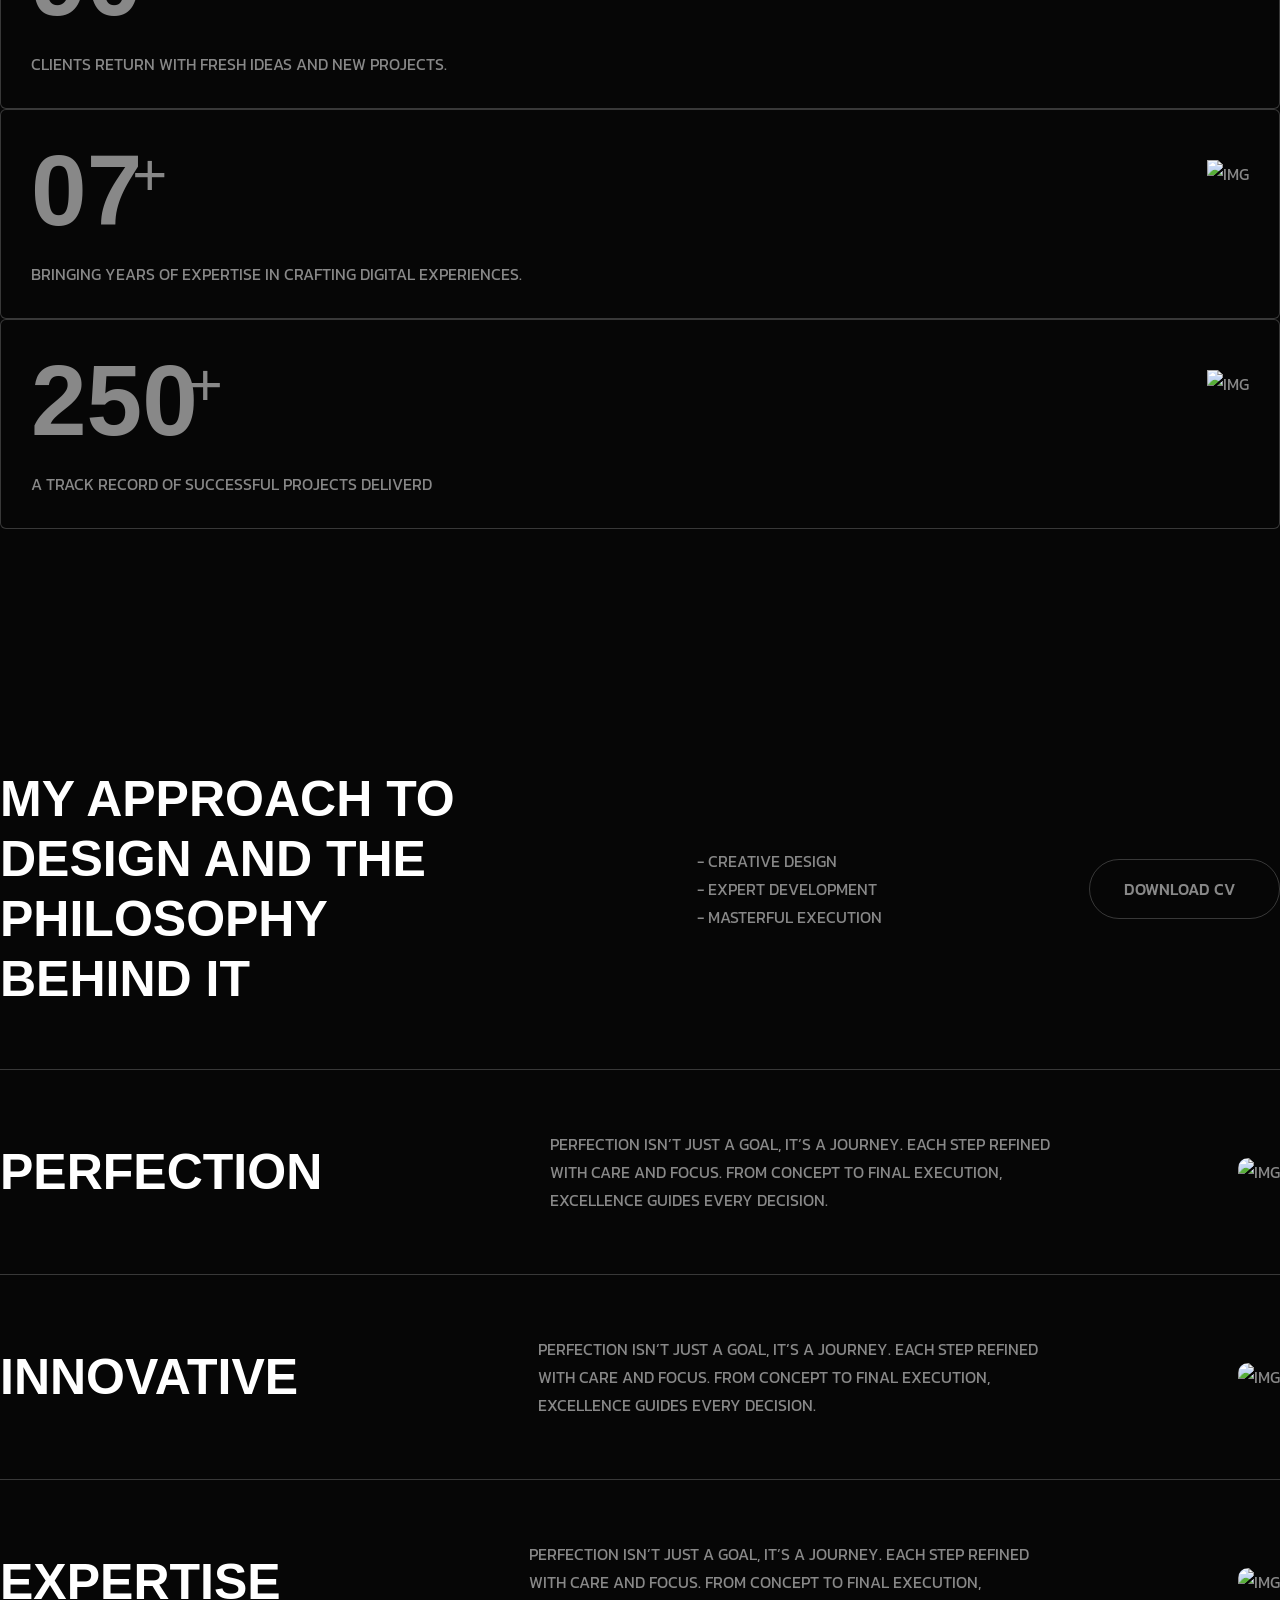
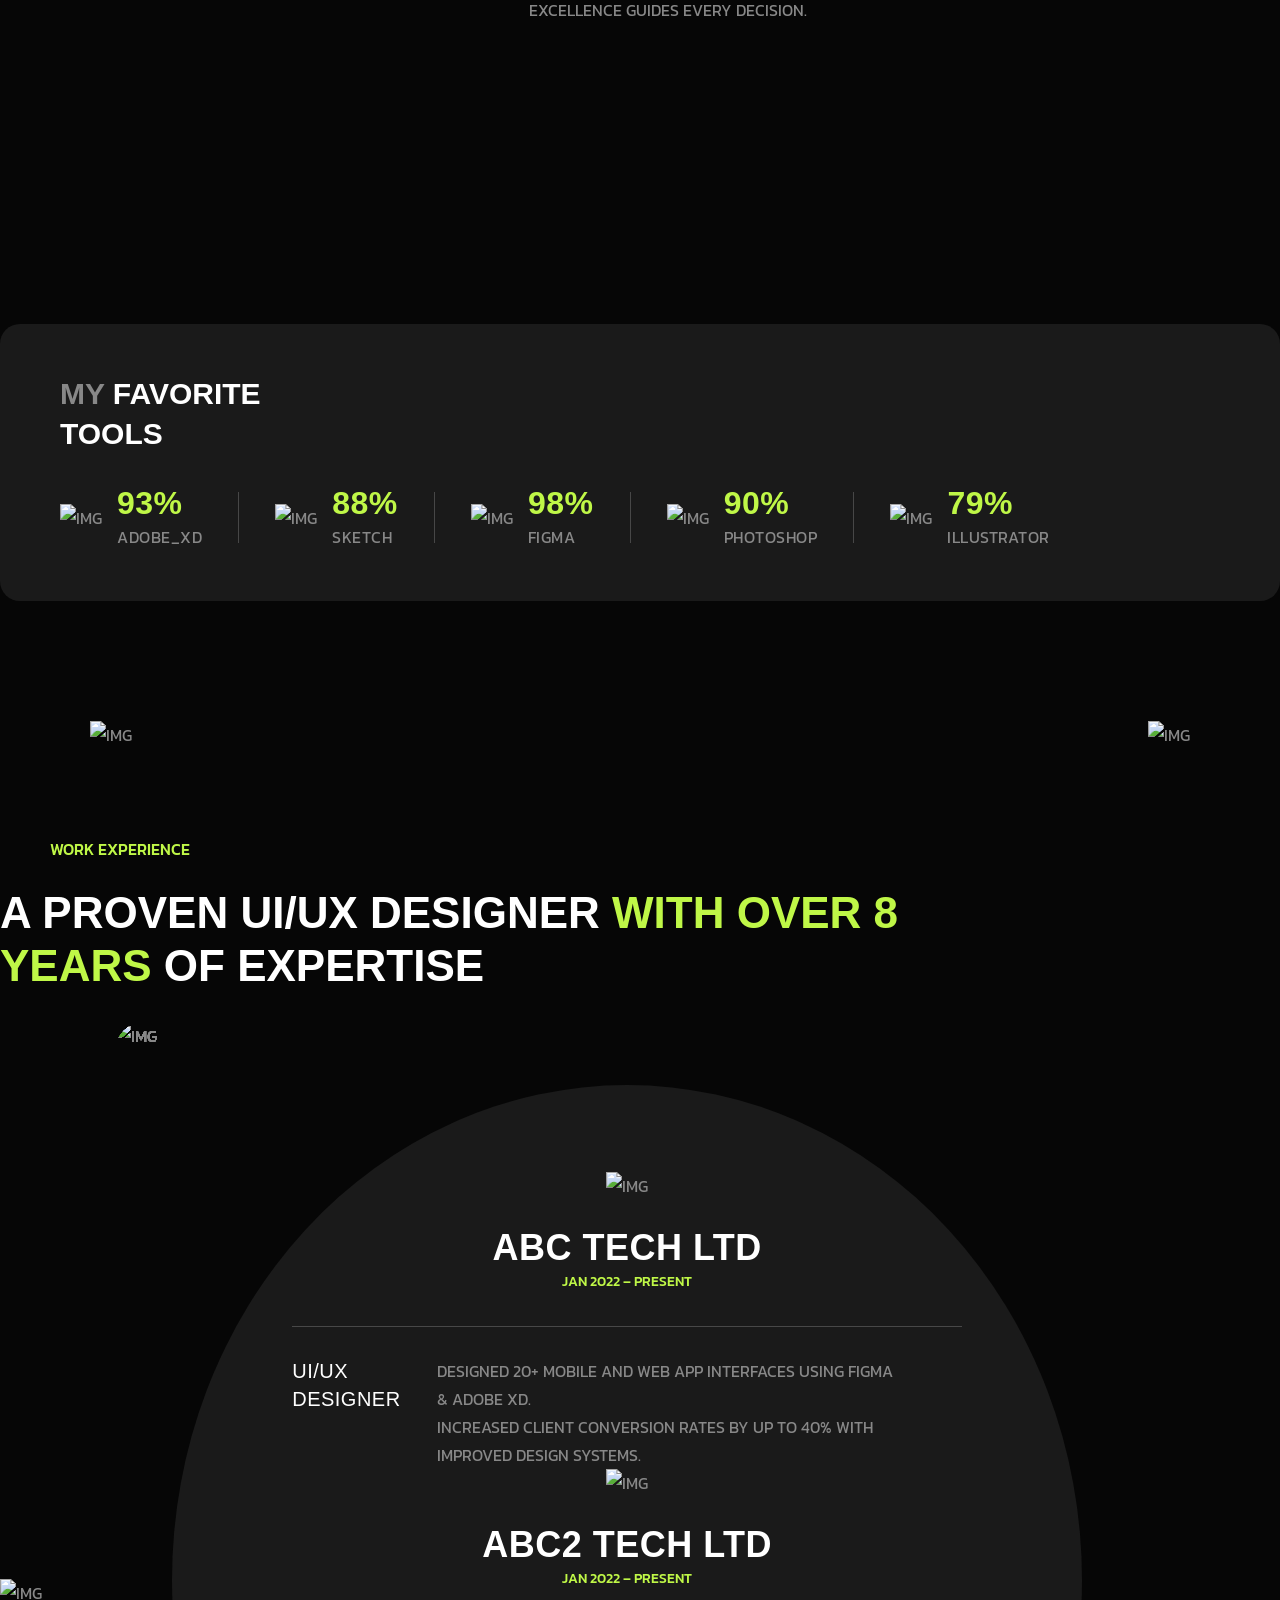
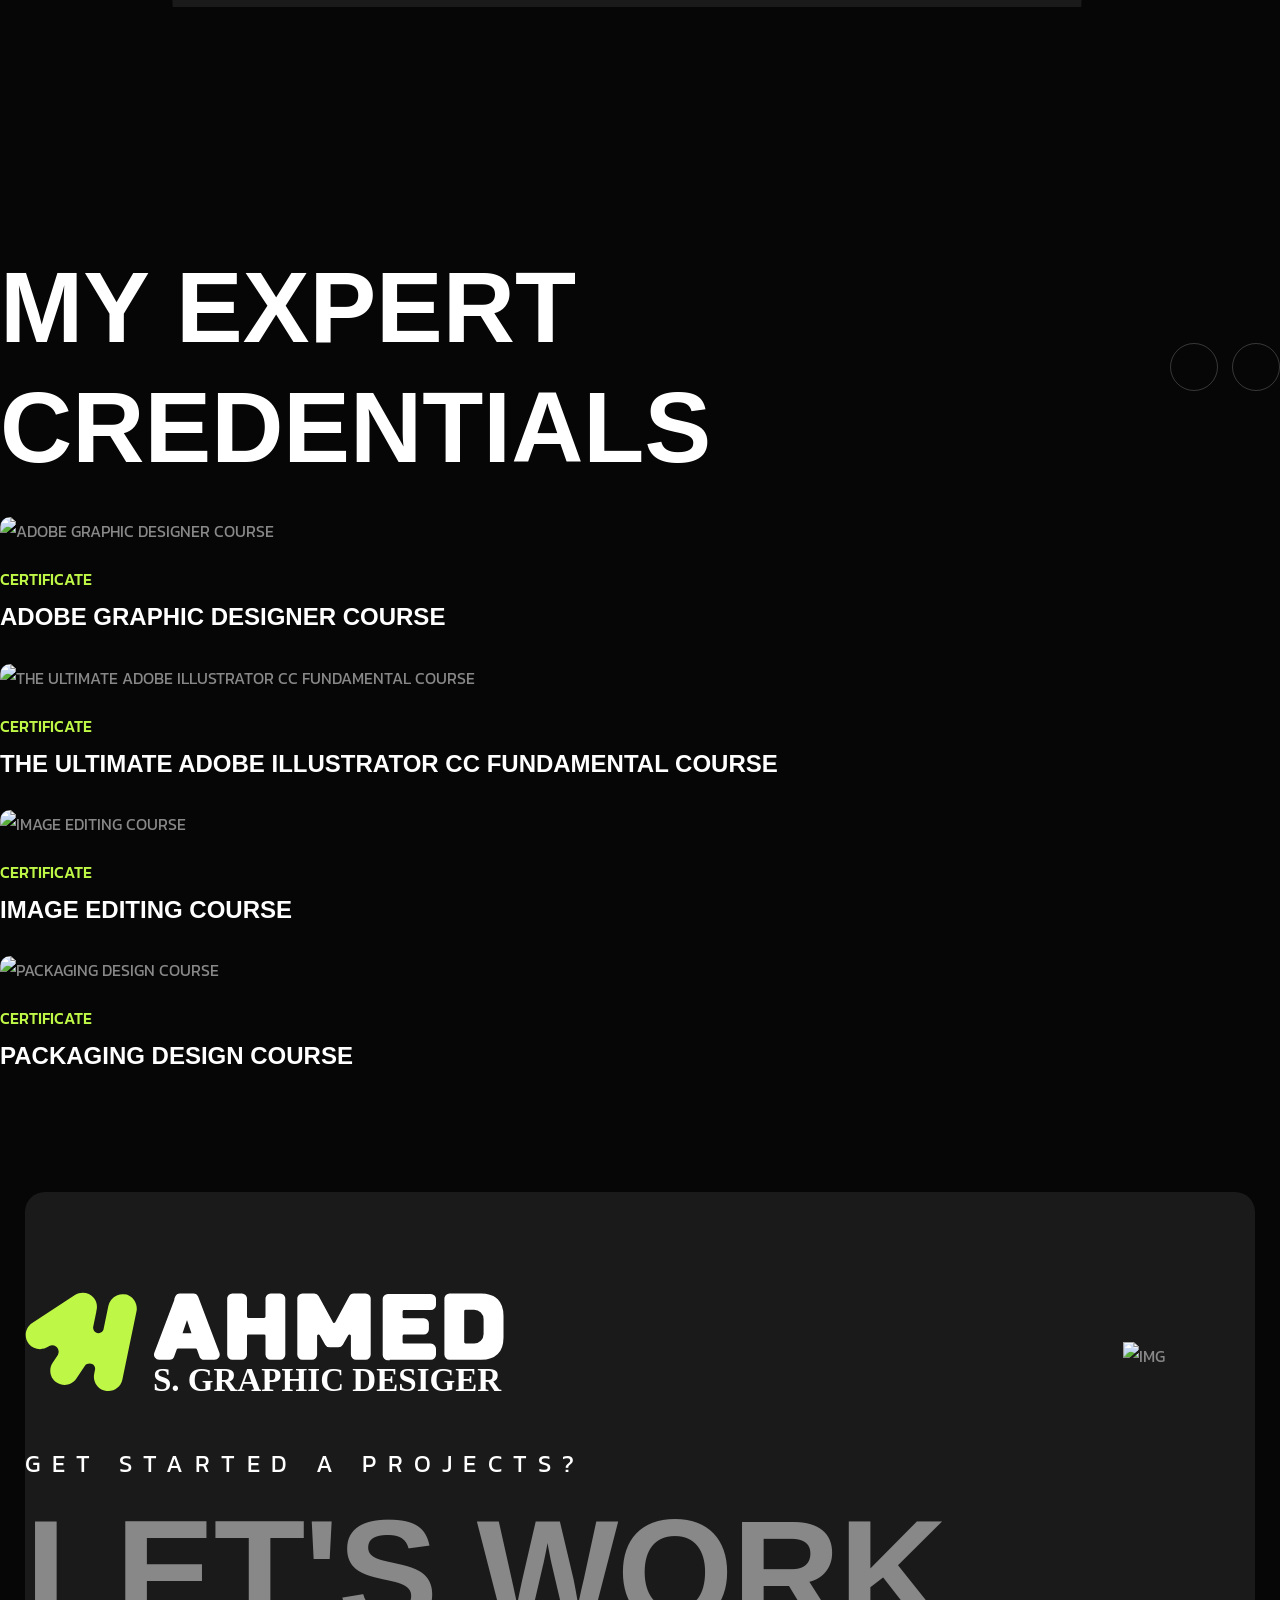
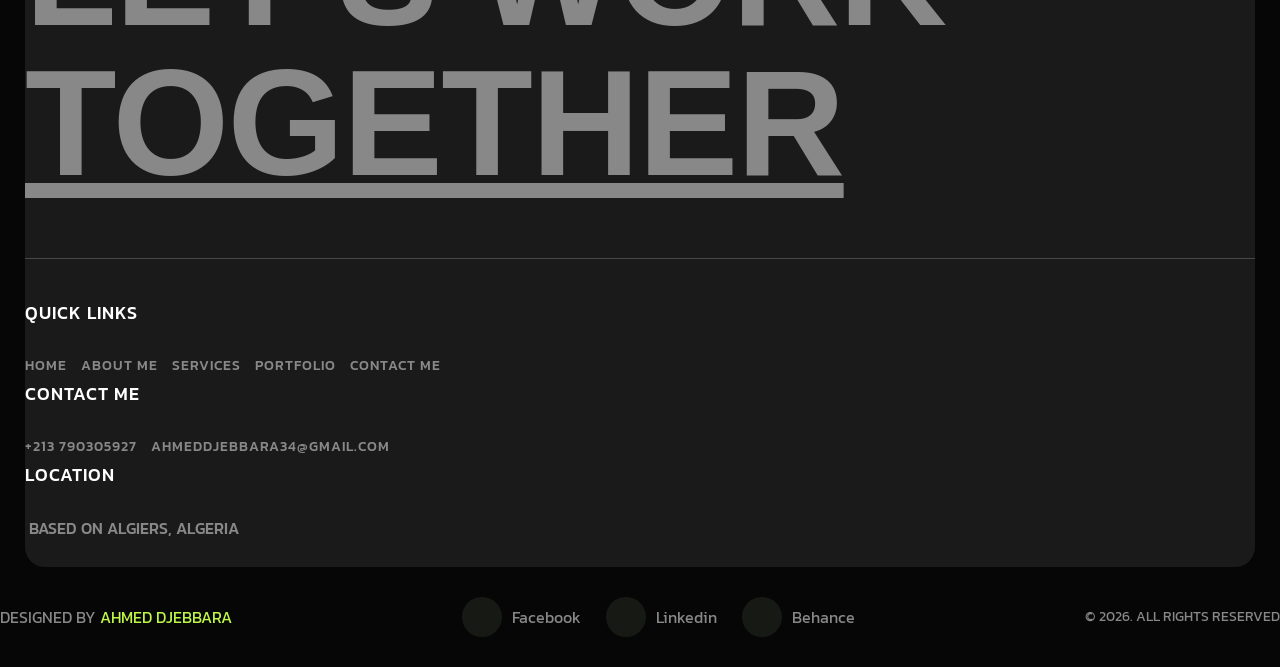
==== commit 7351360f: "Update about.html" ====
--- a/about.html
+++ b/about.html
@@ -753,26 +753,40 @@
                     <div class="section-title">
                         <h2>my Expert Credentials</h2>
                     </div>
-                     <div class="array-button">
-                        <button class="array-prev" tabindex="0" aria-label="Next slide" aria-controls="swiper-wrapper-25ff34c1e12d87bc"><i class="fa-solid fa-arrow-left"></i></button>
-                        <button class="array-next" tabindex="0" aria-label="Previous slide" aria-controls="swiper-wrapper-25ff34c1e12d87bc"><i class="fa-solid fa-arrow-right"></i></button>
-                    </div>
-                </div>
-                <div class="swiper project-slider-555 swiper-initialized swiper-horizontal swiper-pointer-events swiper-backface-hidden">
-                    <div class="swiper-wrapper" id="swiper-wrapper-25ff34c1e12d87bc" aria-live="off" style="transition-duration: 0ms; transform: translate3d(-1815px, 0px, 0px);"><div class="swiper-slide swiper-slide-duplicate" style="width: 423.75px; margin-right: 30px;" role="group" aria-label="1 / 6" data-swiper-slide-index="0">
+        
+                    <!-- أزرار التنقل -->
+                    <div class="array-button">
+                        <button class="array-prev" aria-label="Previous slide">
+                            <i class="fa-solid fa-arrow-left"></i>
+                        </button>
+                        <button class="array-next" aria-label="Next slide">
+                            <i class="fa-solid fa-arrow-right"></i>
+                        </button>
+                    </div>
+                </div>
+        
+                <!-- السلايدر نفسه -->
+                <div class="swiper project-slider-555">
+                    <div class="swiper-wrapper">
+        
+                        <!-- Slide 1 -->
+                        <div class="swiper-slide">
                             <div class="project-box-items-555">
                                 <div class="thumb">
-                                    <img src="assets/img/inner/project-details/project-01.jpg" alt="img">
+                                    <img src="assets/img/inner/project-details/project-01.jpg" alt="Adobe Graphic Designer course">
                                 </div>
                                 <div class="content">
                                     <p>certificate</p>
                                     <h3><a href="project-details.html">Adobe Graphic Designer course</a></h3>
                                 </div>
                             </div>
-                        </div><div class="swiper-slide swiper-slide-duplicate swiper-slide-duplicate-prev" style="width: 423.75px; margin-right: 30px;" role="group" aria-label="2 / 6" data-swiper-slide-index="1">
+                        </div>
+        
+                        <!-- Slide 2 -->
+                        <div class="swiper-slide">
                             <div class="project-box-items-555">
                                 <div class="thumb">
-                                    <img src="assets/img/inner/project-details/project-02.jpg" alt="img">
+                                    <img src="assets/img/inner/project-details/project-02.jpg" alt="The Ultimate Adobe Illustrator CC Fundamental Course">
                                 </div>
                                 <div class="content">
                                     <p>certificate</p>
@@ -780,11 +794,12 @@
                                 </div>
                             </div>
                         </div>
-<!--  -->
-                        <div class="swiper-slide swiper-slide-duplicate-active" style="width: 423.75px; margin-right: 30px;" role="group" aria-label="3 / 6" data-swiper-slide-index="2">
+        
+                        <!-- Slide 3 -->
+                        <div class="swiper-slide">
                             <div class="project-box-items-555">
                                 <div class="thumb">
-                                    <img src="assets/img/inner/project-details/project-03.jpg" alt="img">
+                                    <img src="assets/img/inner/project-details/project-03.jpg" alt="Image Editing course">
                                 </div>
                                 <div class="content">
                                     <p>certificate</p>
@@ -792,10 +807,12 @@
                                 </div>
                             </div>
                         </div>
-                        <div class="swiper-slide swiper-slide-prev swiper-slide-duplicate-next" style="width: 423.75px; margin-right: 30px;" role="group" aria-label="4 / 6" data-swiper-slide-index="3">
+        
+                        <!-- Slide 4 -->
+                        <div class="swiper-slide">
                             <div class="project-box-items-555">
                                 <div class="thumb">
-                                    <img src="assets/img/inner/project-details/project-04.jpg" alt="img">
+                                    <img src="assets/img/inner/project-details/project-04.jpg" alt="Packaging Design course">
                                 </div>
                                 <div class="content">
                                     <p>certificate</p>
@@ -803,51 +820,11 @@
                                 </div>
                             </div>
                         </div>
-                        <div class="swiper-slide swiper-slide-prev swiper-slide-duplicate-next" style="width: 423.75px; margin-right: 30px;" role="group" aria-label="4 / 6" data-swiper-slide-index="3">
-                            <div class="project-box-items-555">
-                                <div class="thumb">
-                                    <img src="assets/img/inner/project-details/project-01.jpg" alt="img">
-                                </div>
-                                <div class="content">
-                                    <p>certificate</p>
-                                    <h3><a href="project-details.html">Adobe Graphic Designer course</a></h3>
-                                </div>
-                            </div>
-                        </div>
-                        <div class="swiper-slide swiper-slide-prev swiper-slide-duplicate-next" style="width: 423.75px; margin-right: 30px;" role="group" aria-label="4 / 6" data-swiper-slide-index="3">
-                            <div class="project-box-items-555">
-                                <div class="thumb">
-                                    <img src="assets/img/inner/project-details/project-02.jpg" alt="img">
-                                </div>
-                                <div class="content">
-                                    <p>certificate</p>
-                                    <h3><a href="project-details.html">The Ultimate Adobe Illustrator CC Fundamental Course</a></h3>
-                                </div>
-                            </div>
-                        </div>
-<!--  -->      
-                    <div class="swiper-slide swiper-slide-duplicate swiper-slide-active" style="width: 423.75px; margin-right: 30px;" role="group" aria-label="5 / 6" data-swiper-slide-index="4">
-                            <div class="project-box-items-555">
-                                <div class="thumb">
-                                    <img src="assets/img/inner/project-details/project-01.jpg" alt="img">
-                                </div>
-                                <div class="content">
-                                    <p>certificate</p>
-                                    <h3><a href="project-details.html">brochure print design</a></h3>
-                                </div>
-                            </div>
-                        </div><div class="swiper-slide swiper-slide-duplicate swiper-slide-next swiper-slide-duplicate-prev" style="width: 423.75px; margin-right: 30px;" role="group" aria-label="6 / 6" data-swiper-slide-index="5">
-                            <div class="project-box-items-555">
-                                <div class="thumb">
-                                    <img src="assets/img/inner/project-details/project-02.jpg" alt="img">
-                                </div>
-                                <div class="content">
-                                    <p>certificate</p>
-                                    <h3><a href="project-details.html">brochure print design</a></h3>
-                                </div>
-                            </div>
-                        </div></div>
-                <span class="swiper-notification" aria-live="assertive" aria-atomic="true"></span></div>
+        
+                        <!-- يمكنك إضافة المزيد من الـ slides هنا إذا أردت -->
+        
+                    </div>
+                </div>
             </div>
         </section>
         <!-- Award Winning Section Start -->
@@ -925,7 +902,7 @@
             <div class="footer-bottom-2">
                 <div class="container">
                     <div class="footer-bottom-wrapper-2">
-                        <p>Copyright © <span>Gramentheme</span></p>
+                        <p>Designed by <span>Ahmed Djebbara</span></p>
                         <div class="icon-items-area">
                         <div class="icon-items">
                             <a href="https://www.facebook.com/ahmed.djb2" class="icon">
@@ -948,10 +925,7 @@
                     </div>
                         <ul>
                             <li>
-                                <a href="contact.html">Terms & Conditions</a>
-                            </li>
-                            <li>
-                                <a href="contact.html">Privacy Policy</a>
+                                <p>© 2026. All rights reserved</p>
                             </li>
                         </ul>
                     </div>
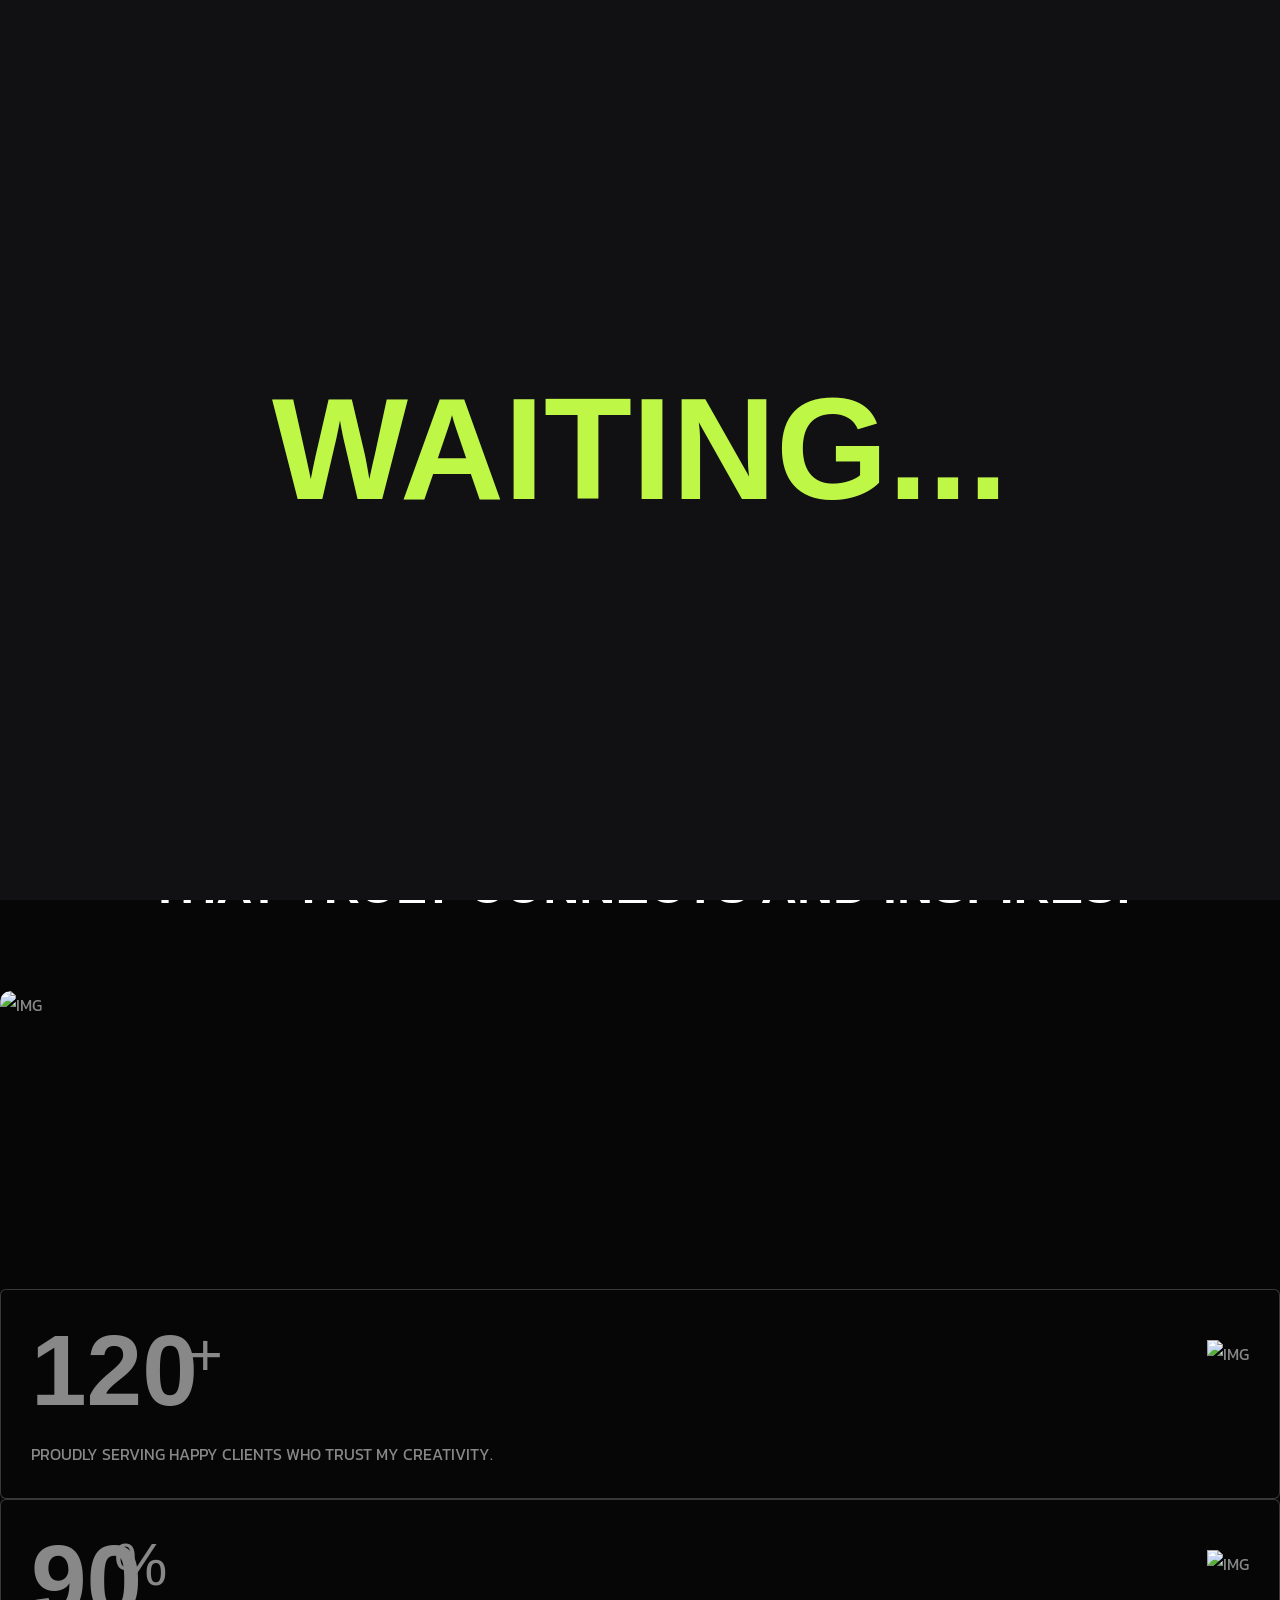
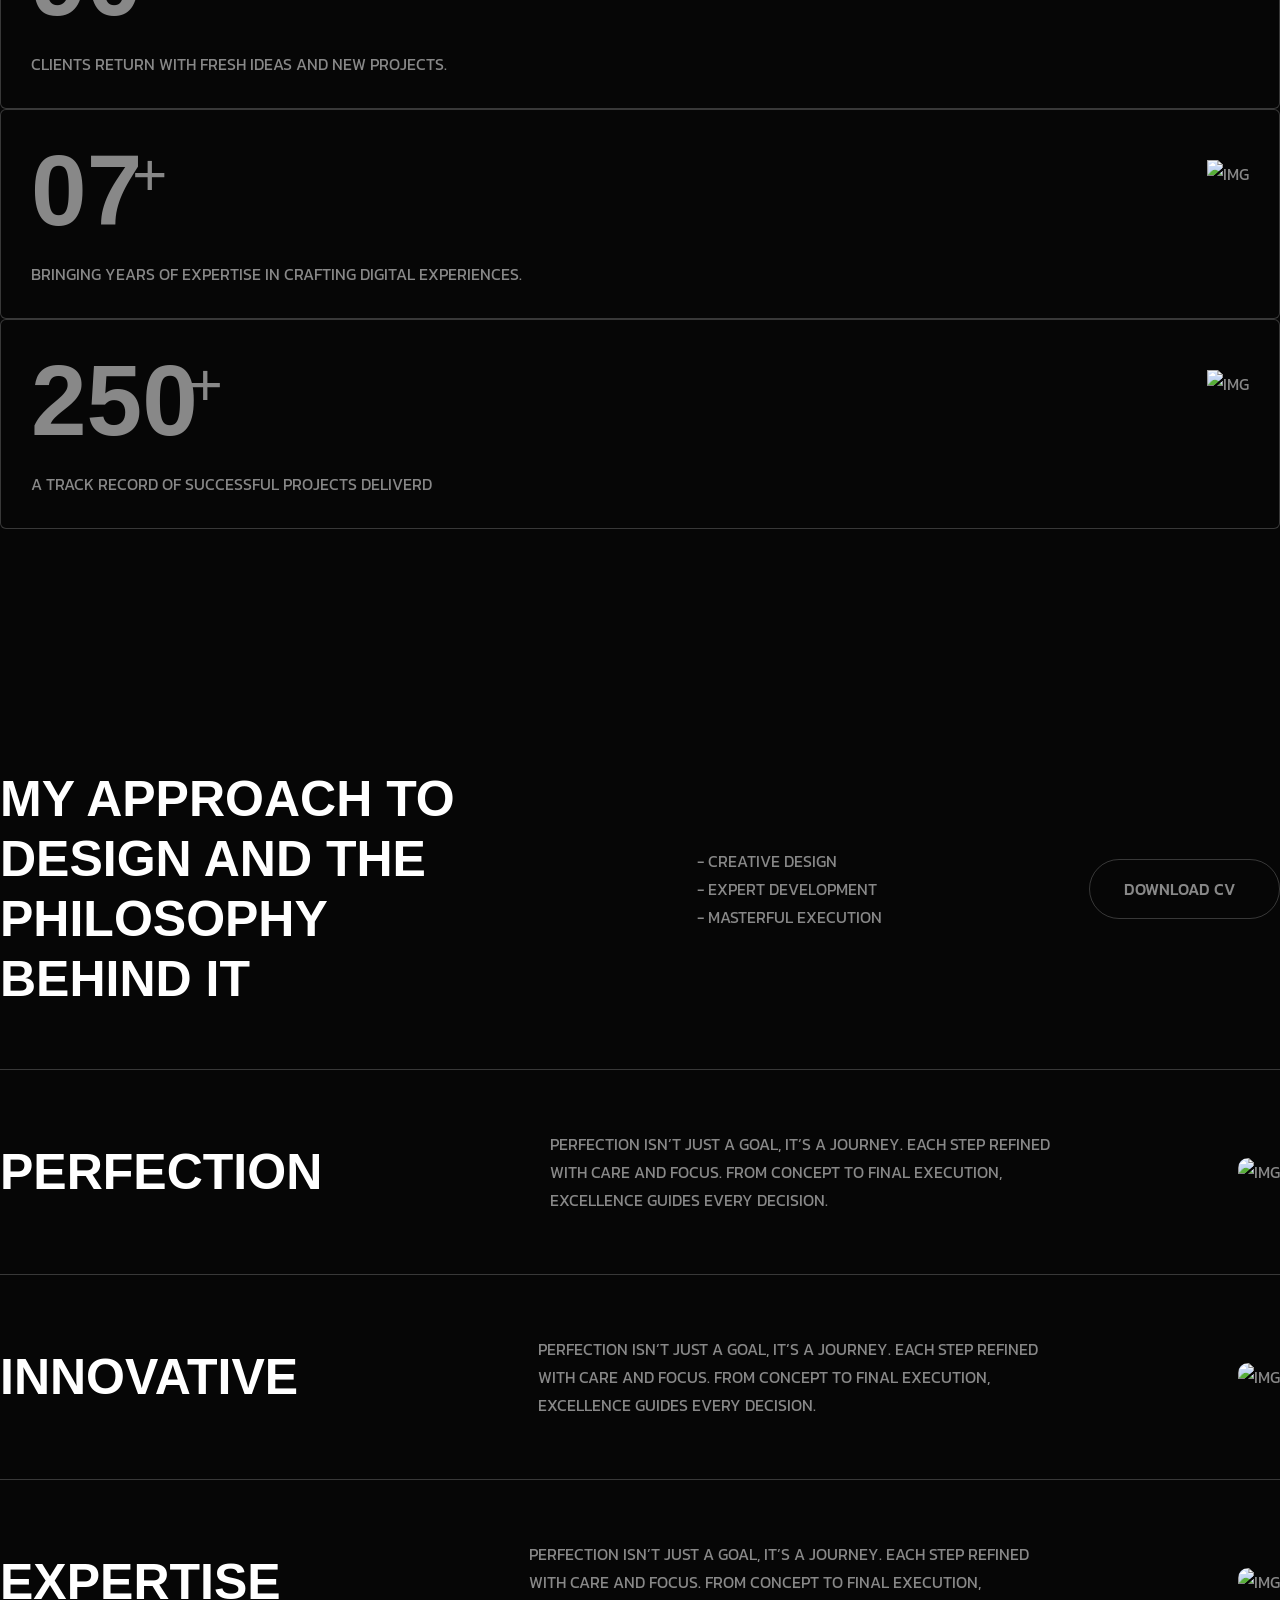
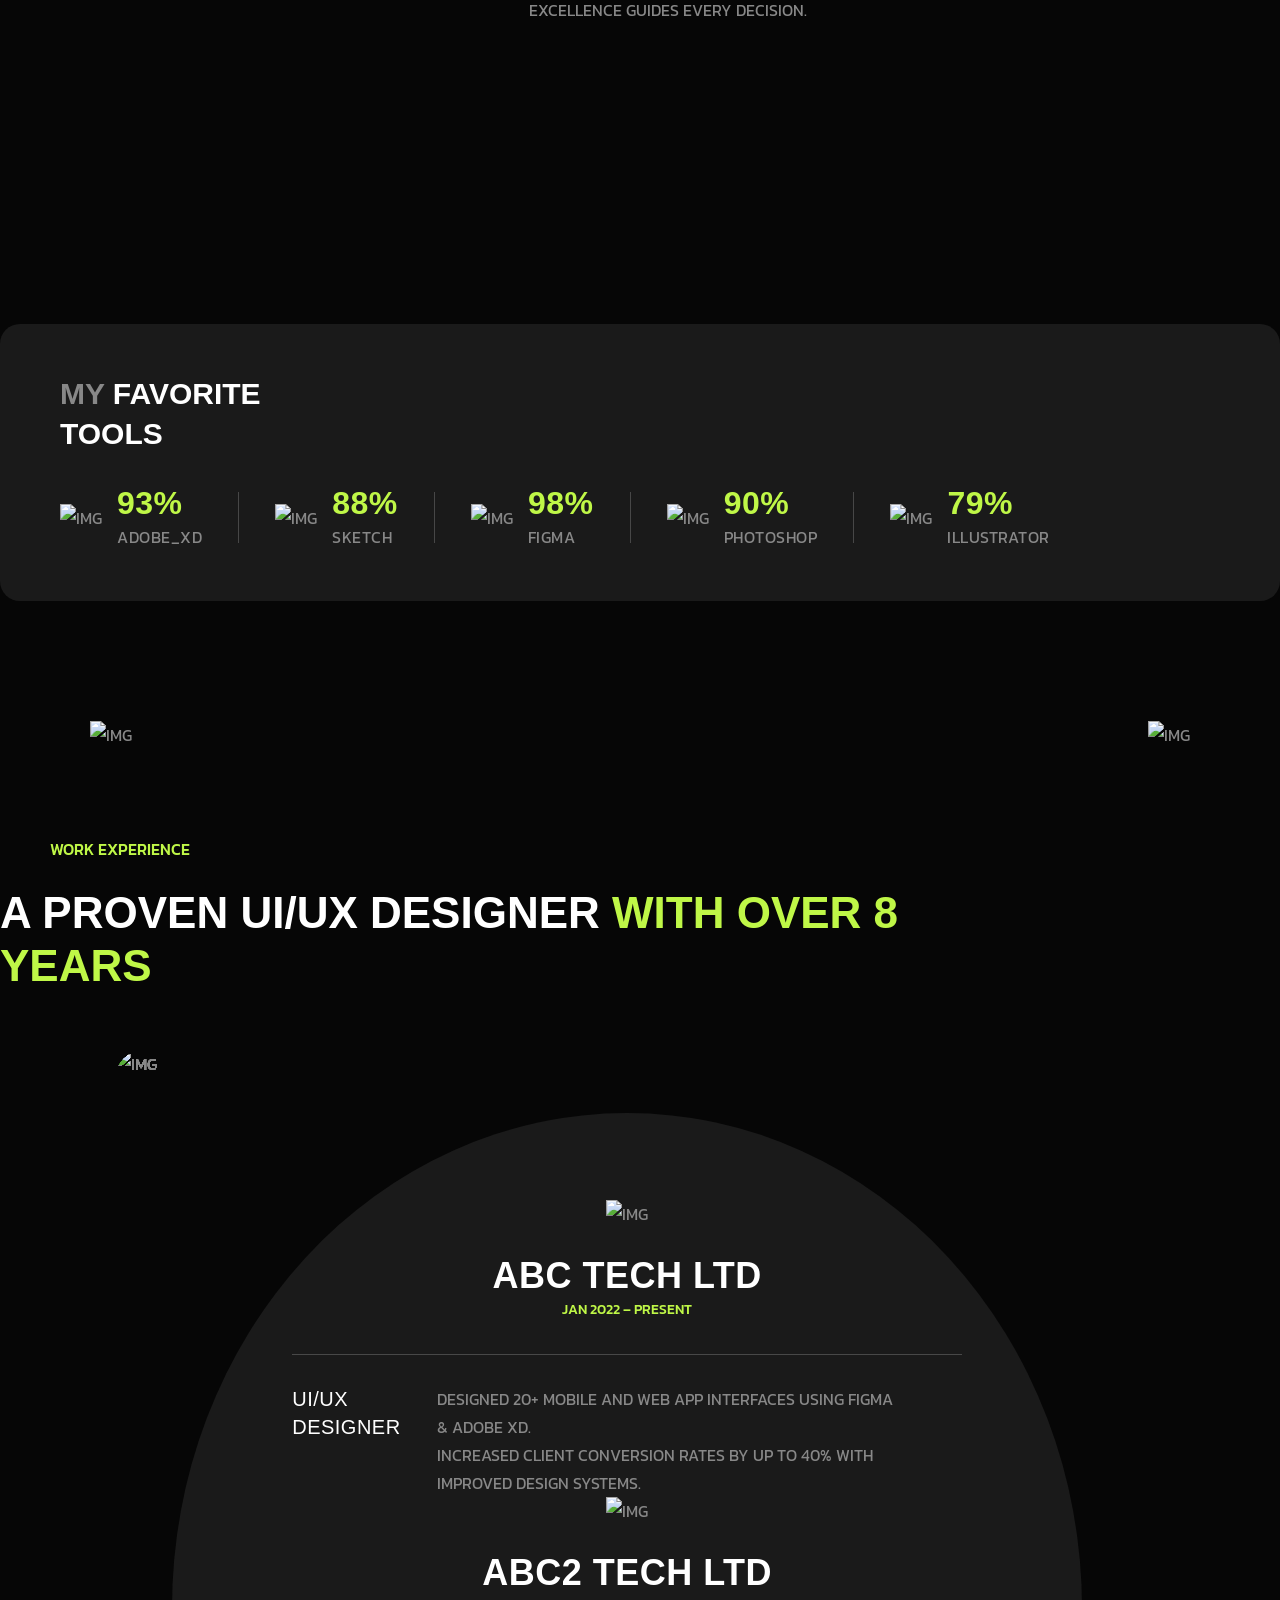
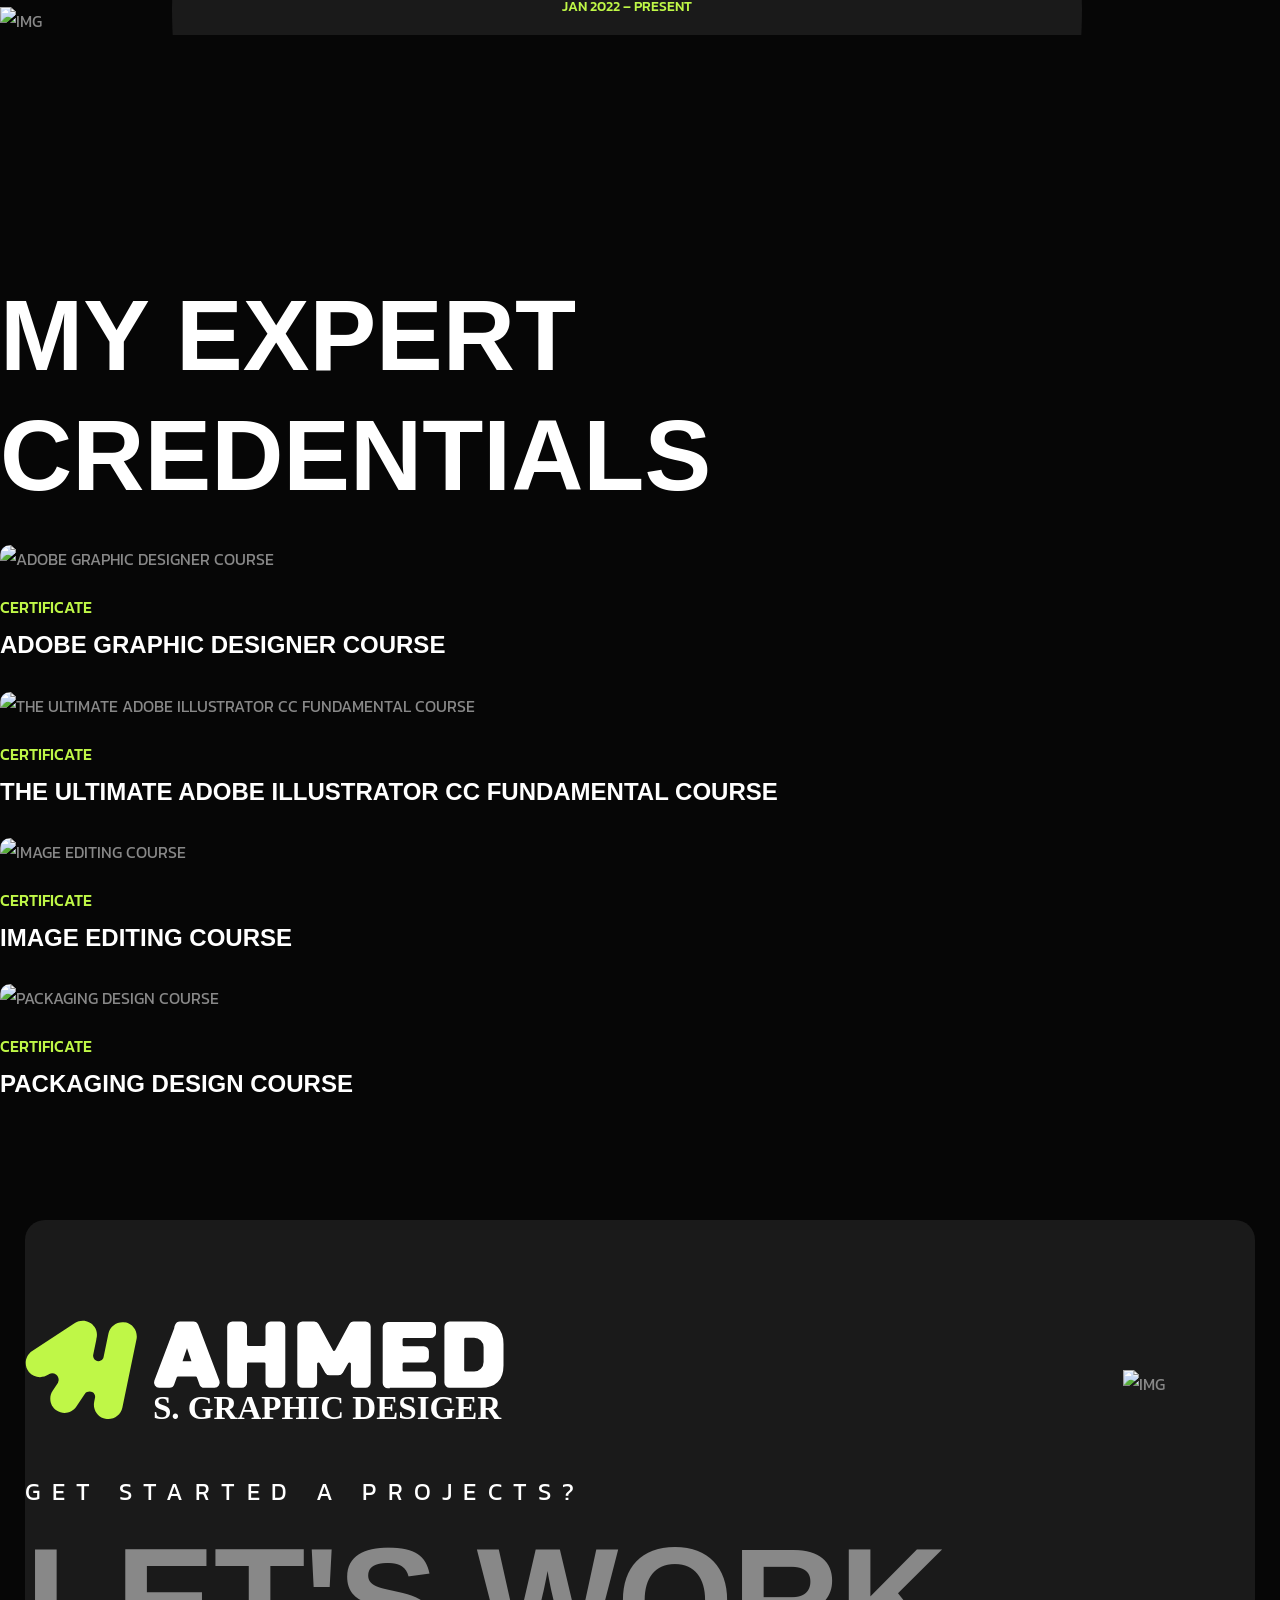
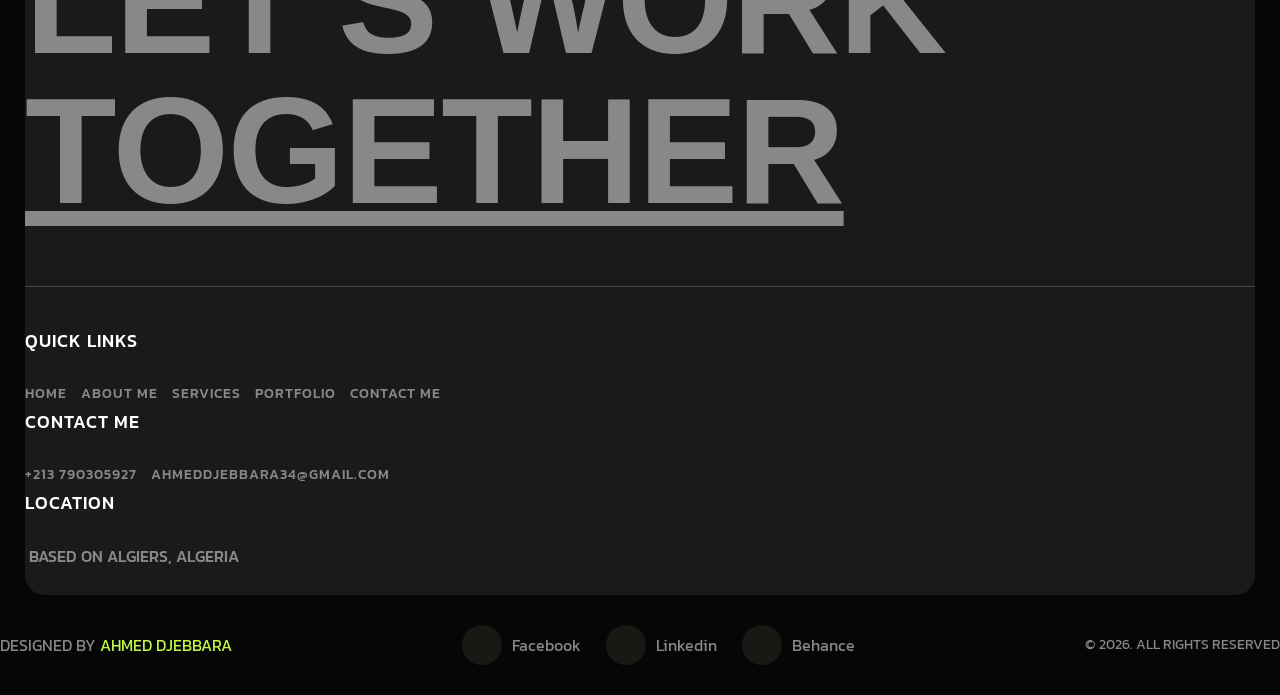
==== commit 9d97088c: "Update about.html" ====
--- a/about.html
+++ b/about.html
@@ -348,8 +348,18 @@
                        Work Experience
                     </h6>
                     <h2 class="hero_title tv_hero_title hero_title_1">
-                        A proven UI/UX Designer <span>with over 8 <br> years </span>of expertise
+                        A proven UI/UX Designer <span>with over 8 <br> years </span>
                     </h2>
+<!--------------------------------------------------------------------------------->
+                    <div class="array-button">
+                        <button class="array-prev" aria-label="Next slide" tabindex="0" aria-controls="swiper-wrapper-8be4c267ea26acca" aria-disabled="false">
+                            <i class="fa-solid fa-arrow-left"></i>
+                        </button>
+                        <button class="array-next" aria-label="Previous slide" tabindex="0" aria-controls="swiper-wrapper-8be4c267ea26acca" aria-disabled="false">
+                            <i class="fa-solid fa-arrow-right"></i>
+                        </button>
+                    </div>
+<!--------------------------------------------------------------------------------->
                 </div>
                  <div class="feature-work-experience-wrap fix">
 
@@ -752,16 +762,6 @@
                 <div class="section-title-area">
                     <div class="section-title">
                         <h2>my Expert Credentials</h2>
-                    </div>
-        
-                    <!-- أزرار التنقل -->
-                    <div class="array-button">
-                        <button class="array-prev" aria-label="Previous slide">
-                            <i class="fa-solid fa-arrow-left"></i>
-                        </button>
-                        <button class="array-next" aria-label="Next slide">
-                            <i class="fa-solid fa-arrow-right"></i>
-                        </button>
                     </div>
                 </div>
         
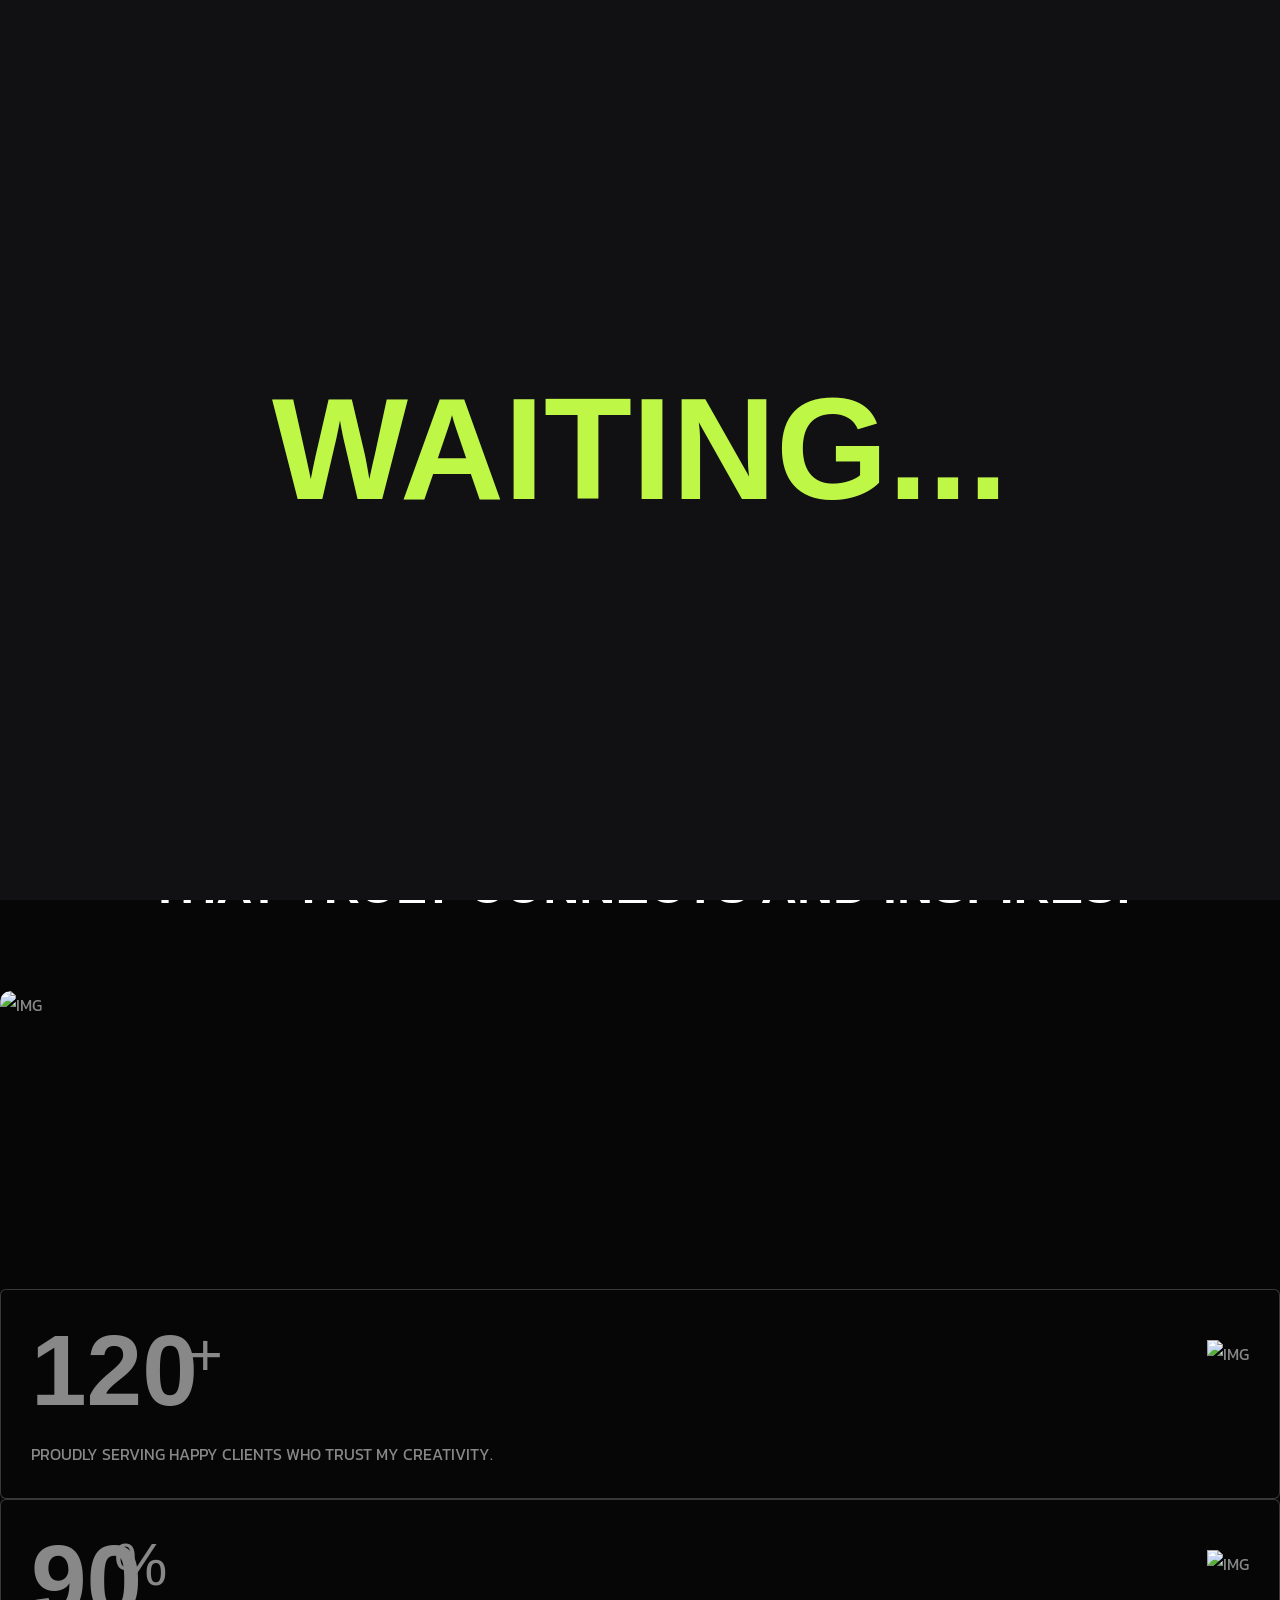
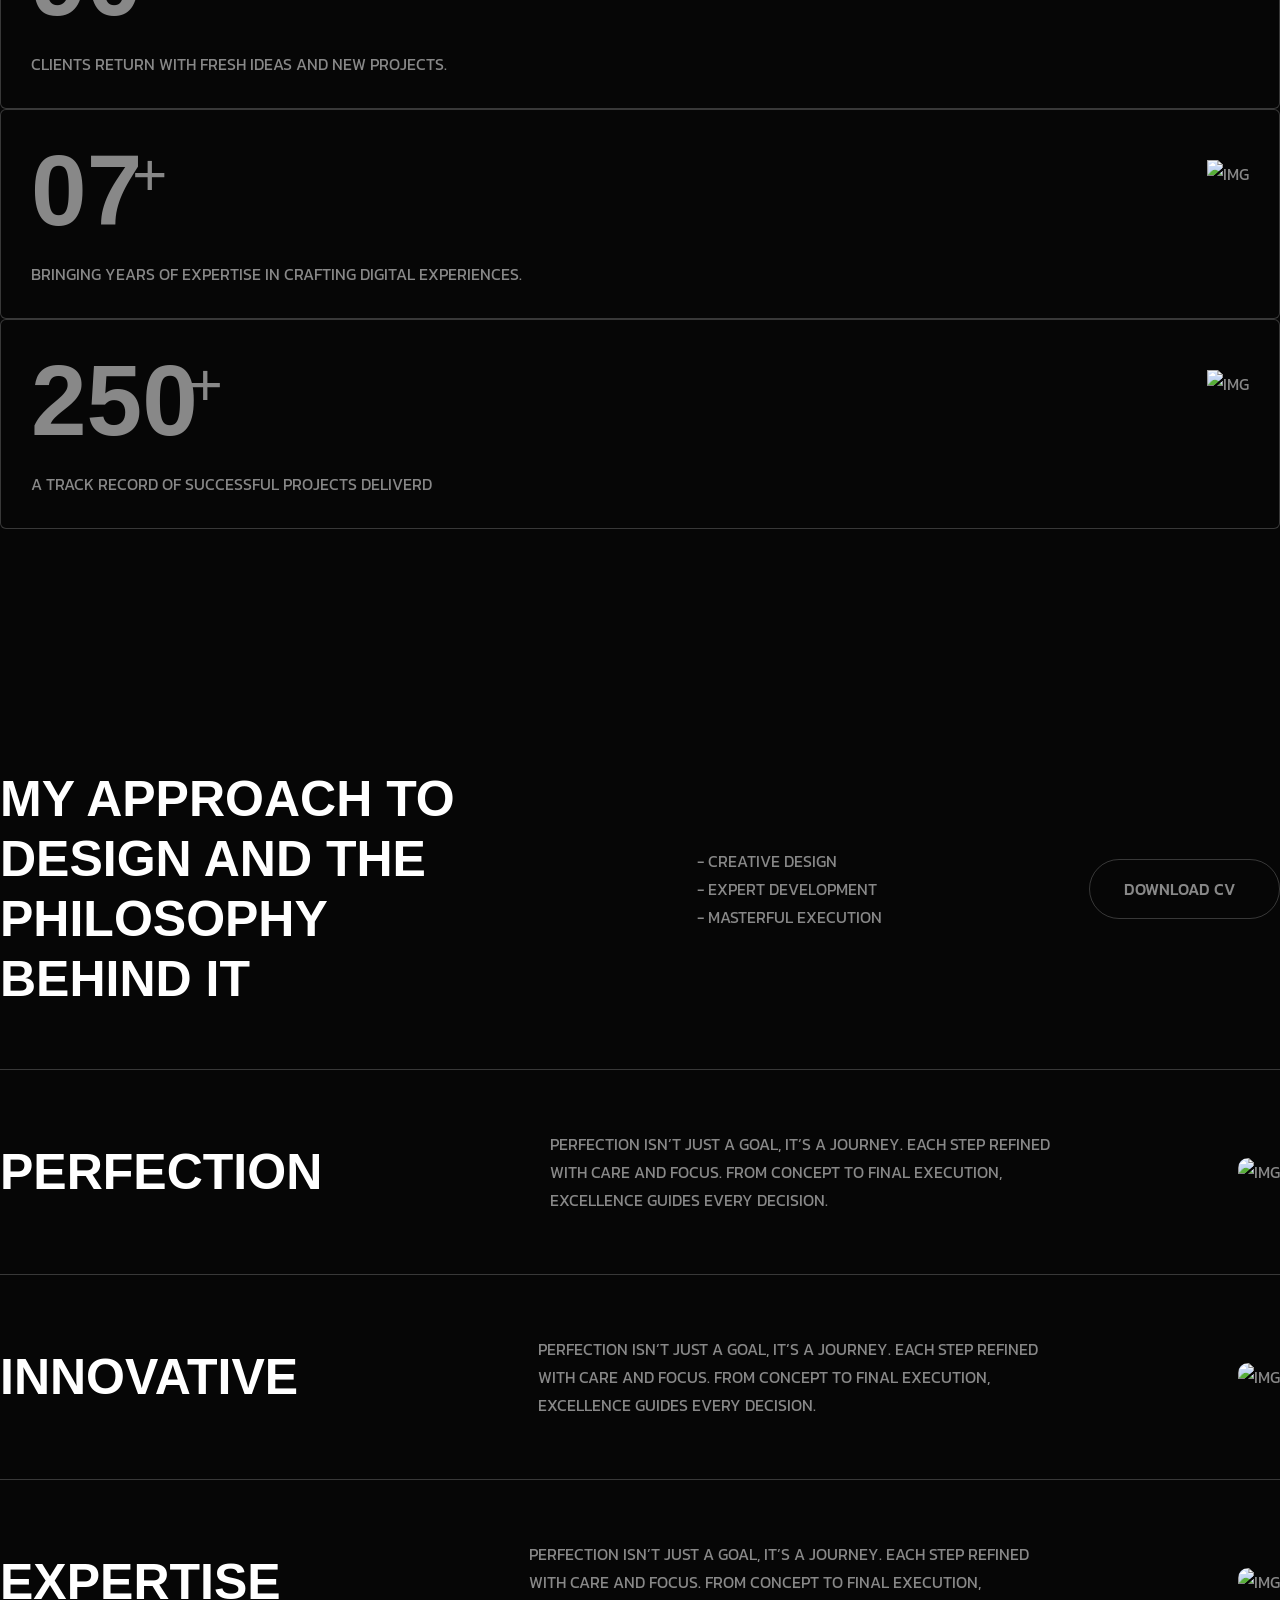
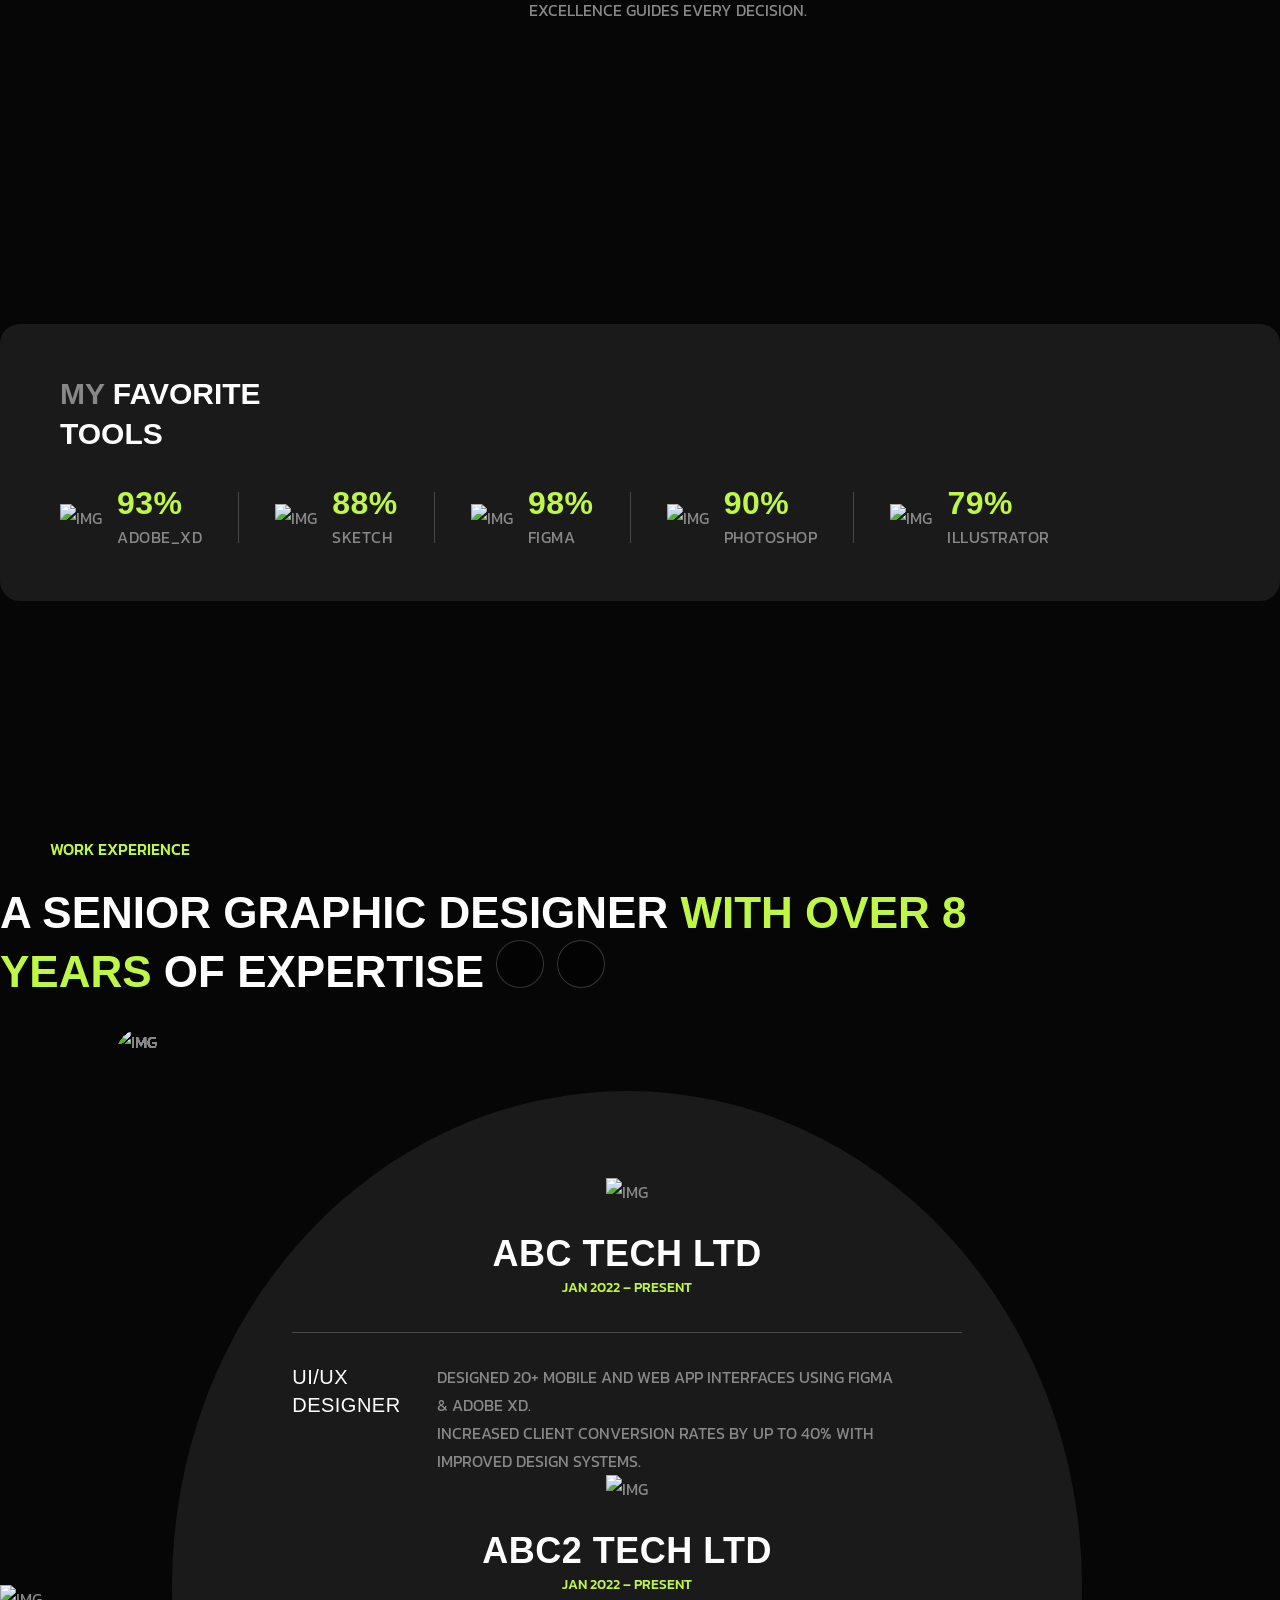
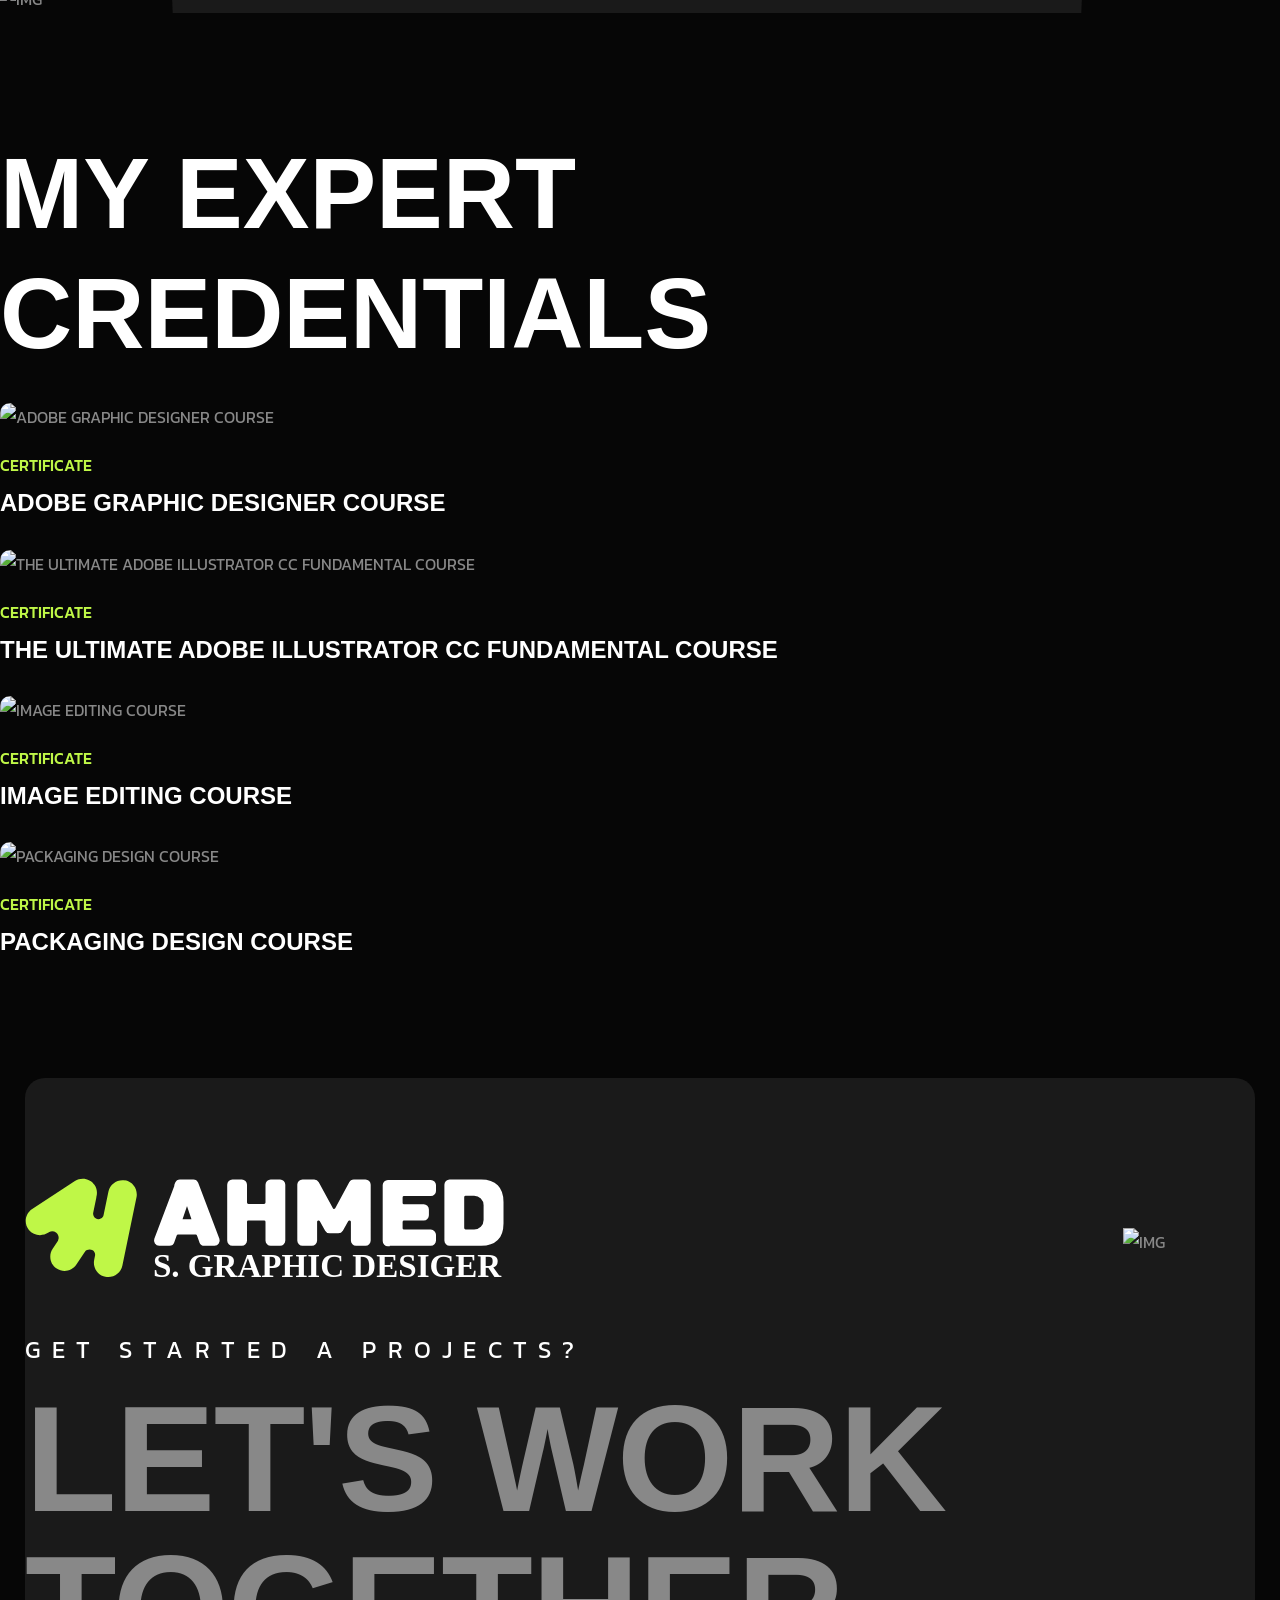
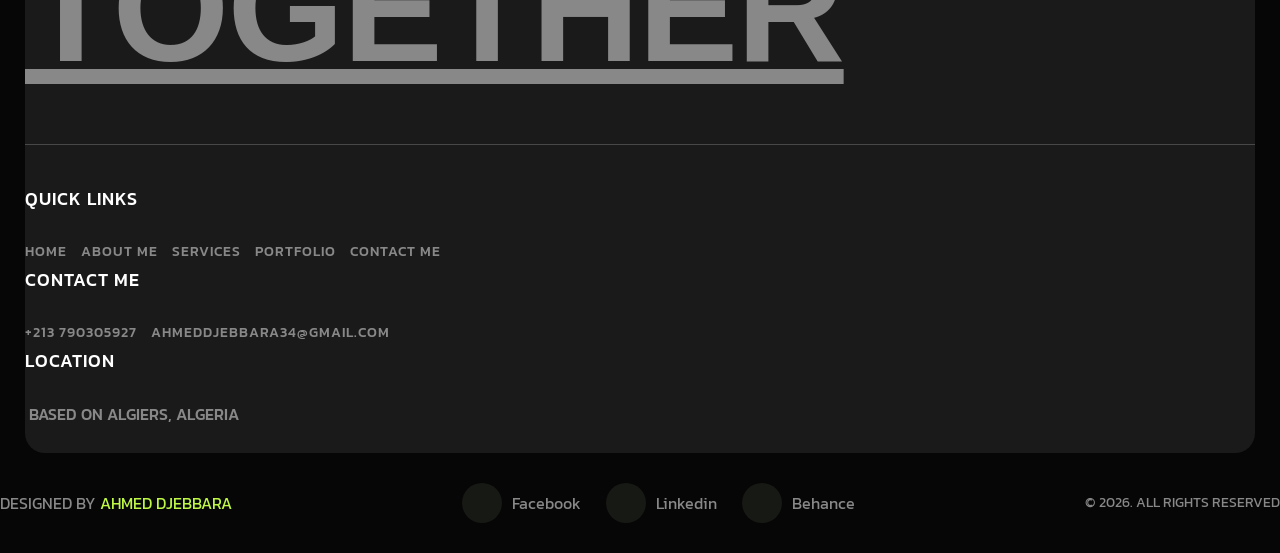
==== commit 167a6b6f: "Update about.html" ====
--- a/about.html
+++ b/about.html
@@ -336,30 +336,16 @@
             <div class="line-shape">
                 <img src="assets/img/home-1/work-experience/line-shape.png" alt="img">
             </div>
-            <div class="arrow1 float-bob-y">
-                <img src="assets/img/arrow1.png" alt="img">
-            </div>
-            <div class="arrow2 float-bob-x">
-                <img src="assets/img/arrow2.png" alt="img">
-            </div>
             <div class="container">
                 <div class="section-title text-center">
                     <h6 class="before-none">
                        Work Experience
                     </h6>
                     <h2 class="hero_title tv_hero_title hero_title_1">
-                        A proven UI/UX Designer <span>with over 8 <br> years </span>
+                        A senior graphic designer <span>with over 8 <br> years </span>of expertise
+                        <button class="swiper-button-prev array-prev" aria-label="Previous slide"></button>
+                        <button class="swiper-button-next array-next" aria-label="Next slide"></button>
                     </h2>
-<!--------------------------------------------------------------------------------->
-                    <div class="array-button">
-                        <button class="array-prev" aria-label="Next slide" tabindex="0" aria-controls="swiper-wrapper-8be4c267ea26acca" aria-disabled="false">
-                            <i class="fa-solid fa-arrow-left"></i>
-                        </button>
-                        <button class="array-next" aria-label="Previous slide" tabindex="0" aria-controls="swiper-wrapper-8be4c267ea26acca" aria-disabled="false">
-                            <i class="fa-solid fa-arrow-right"></i>
-                        </button>
-                    </div>
-<!--------------------------------------------------------------------------------->
                 </div>
                  <div class="feature-work-experience-wrap fix">
 
@@ -566,174 +552,6 @@
                                         </div>
                                         <div class="info-content">
                                             <h3>ABC48 Tech Ltd</h3>
-                                            <span>Jan 2022 – Present</span>
-                                        </div>
-                                    </div>
-                                    <div class="info-item">
-                                        <h5>UI/UX Designer</h5>
-                                        <div class="text-cont">
-                                            <p class="mb-4">
-                                                Designed 20+ mobile and web app interfaces using Figma & Adobe XD.
-                                            </p>
-                                            <p>
-                                                Increased client conversion rates by up to 40% with improved design systems.
-                                            </p>
-                                        </div>
-                                    </div>
-                                </div>
-                            </div>
-                            <div class="swiper-slide">
-                                <div class="feature-work-experience-main-slider-single">
-                                    <div class="client-info-items">
-                                        <div class="client-img">
-                                            <img src="assets/img/home-1/work-experience/info-7.png" alt="img">
-                                        </div>
-                                        <div class="info-content">
-                                            <h3>ABC47 Tech Ltd</h3>
-                                            <span>Jan 2022 – Present</span>
-                                        </div>
-                                    </div>
-                                    <div class="info-item">
-                                        <h5>UI/UX Designer</h5>
-                                        <div class="text-cont">
-                                            <p class="mb-4">
-                                                Designed 20+ mobile and web app interfaces using Figma & Adobe XD.
-                                            </p>
-                                            <p>
-                                                Increased client conversion rates by up to 40% with improved design systems.
-                                            </p>
-                                        </div>
-                                    </div>
-                                </div>
-                            </div>
-                            <div class="swiper-slide">
-                                <div class="feature-work-experience-main-slider-single">
-                                    <div class="client-info-items">
-                                        <div class="client-img">
-                                            <img src="assets/img/home-1/work-experience/info-1.png" alt="img">
-                                        </div>
-                                        <div class="info-content">
-                                            <h3>ABC46 Tech Ltd</h3>
-                                            <span>Jan 2022 – Present</span>
-                                        </div>
-                                    </div>
-                                    <div class="info-item">
-                                        <h5>UI/UX Designer</h5>
-                                        <div class="text-cont">
-                                            <p class="mb-4">
-                                                Designed 20+ mobile and web app interfaces using Figma & Adobe XD.
-                                            </p>
-                                            <p>
-                                                Increased client conversion rates by up to 40% with improved design systems.
-                                            </p>
-                                        </div>
-                                    </div>
-                                </div>
-                            </div>
-                            <div class="swiper-slide">
-                                <div class="feature-work-experience-main-slider-single">
-                                    <div class="client-info-items">
-                                        <div class="client-img">
-                                            <img src="assets/img/home-1/work-experience/info-3.png" alt="img">
-                                        </div>
-                                        <div class="info-content">
-                                            <h3>ABC45 Tech Ltd</h3>
-                                            <span>Jan 2022 – Present</span>
-                                        </div>
-                                    </div>
-                                    <div class="info-item">
-                                        <h5>UI/UX Designer</h5>
-                                        <div class="text-cont">
-                                            <p class="mb-4">
-                                                Designed 20+ mobile and web app interfaces using Figma & Adobe XD.
-                                            </p>
-                                            <p>
-                                                Increased client conversion rates by up to 40% with improved design systems.
-                                            </p>
-                                        </div>
-                                    </div>
-                                </div>
-                            </div>
-                            <div class="swiper-slide">
-                                <div class="feature-work-experience-main-slider-single">
-                                    <div class="client-info-items">
-                                        <div class="client-img">
-                                            <img src="assets/img/home-1/work-experience/info-4.png" alt="img">
-                                        </div>
-                                        <div class="info-content">
-                                            <h3>ABC44 Tech Ltd</h3>
-                                            <span>Jan 2022 – Present</span>
-                                        </div>
-                                    </div>
-                                    <div class="info-item">
-                                        <h5>UI/UX Designer</h5>
-                                        <div class="text-cont">
-                                            <p class="mb-4">
-                                                Designed 20+ mobile and web app interfaces using Figma & Adobe XD.
-                                            </p>
-                                            <p>
-                                                Increased client conversion rates by up to 40% with improved design systems.
-                                            </p>
-                                        </div>
-                                    </div>
-                                </div>
-                            </div>
-                            <div class="swiper-slide">
-                                <div class="feature-work-experience-main-slider-single">
-                                    <div class="client-info-items">
-                                        <div class="client-img">
-                                            <img src="assets/img/home-1/work-experience/info-5.png" alt="img">
-                                        </div>
-                                        <div class="info-content">
-                                            <h3>ABC43 Tech Ltd</h3>
-                                            <span>Jan 2022 – Present</span>
-                                        </div>
-                                    </div>
-                                    <div class="info-item">
-                                        <h5>UI/UX Designer</h5>
-                                        <div class="text-cont">
-                                            <p class="mb-4">
-                                                Designed 20+ mobile and web app interfaces using Figma & Adobe XD.
-                                            </p>
-                                            <p>
-                                                Increased client conversion rates by up to 40% with improved design systems.
-                                            </p>
-                                        </div>
-                                    </div>
-                                </div>
-                            </div>
-                            <div class="swiper-slide">
-                                <div class="feature-work-experience-main-slider-single">
-                                    <div class="client-info-items">
-                                        <div class="client-img">
-                                            <img src="assets/img/home-1/work-experience/info-6.png" alt="img">
-                                        </div>
-                                        <div class="info-content">
-                                            <h3>ABC42 Tech Ltd</h3>
-                                            <span>Jan 2022 – Present</span>
-                                        </div>
-                                    </div>
-                                    <div class="info-item">
-                                        <h5>UI/UX Designer</h5>
-                                        <div class="text-cont">
-                                            <p class="mb-4">
-                                                Designed 20+ mobile and web app interfaces using Figma & Adobe XD.
-                                            </p>
-                                            <p>
-                                                Increased client conversion rates by up to 40% with improved design systems.
-                                            </p>
-                                        </div>
-                                    </div>
-                                </div>
-                            </div>
-                            <div class="swiper-slide">
-                                <div class="feature-work-experience-main-slider-single">
-                                    <div class="client-info-items">
-                                        <div class="client-img">
-                                            <img src="assets/img/home-1/work-experience/info-7.png" alt="img">
-                                        </div>
-                                        <div class="info-content">
-                                            <h3>ABC41 Tech Ltd</h3>
                                             <span>Jan 2022 – Present</span>
                                         </div>
                                     </div>
--- a/assets/css/main.css
+++ b/assets/css/main.css
@@ -2858,6 +2858,10 @@
   padding: 60px 0;
 }
 
+.brand-section.section-padding {
+    padding-top: 0 !important;
+}
+
 /*---------------------------------------
 05. Sections
 ---------------------------------------*/
@@ -4199,21 +4203,28 @@
     display: none;
   }
 }
-.gt-vertical-portfolio .array-button .array-prev, .gt-vertical-portfolio .array-button .array-next {
-  border-radius: 100px;
-  border: 1.5px solid rgba(255, 255, 255, 0.2);
-  width: 48px;
-  height: 48px;
-  line-height: 48px;
-  text-align: center;
-  border-radius: 50%;
-  color: var(--theme);
-  transition: all 0.4s ease-in-out;
-  cursor: pointer;
-}
-.gt-vertical-portfolio .array-button .array-prev:hover, .gt-vertical-portfolio .array-button .array-next:hover {
-  background-color: var(--theme);
-  color: #060606;
+/* يستهدف كلا الحالتين */
+.array-prev,
+.array-next,
+.swiper-button-prev,
+.swiper-button-next {
+    width: 48px !important;
+    height: 48px !important;
+    border: 1.5px solid rgba(255, 255, 255, 0.2) !important;
+    border-radius: 50% !important;
+    background: rgba(0, 0, 0, 0.45) !important;
+    color: var(--theme) !important;
+    font-size: 18px !important;
+    transition: all 0.3s ease !important;
+}
+
+.array-prev:hover,
+.array-next:hover,
+.swiper-button-prev:hover,
+.swiper-button-next:hover {
+    background-color: var(--theme) !important;
+    color: #060606 !important;
+    transform: scale(1.1) !important;
 }
 
 .gt-horizontal-portfolio .slider {
@@ -9317,6 +9328,9 @@
   max-width: 330px;
 }
 
+.project-section-555 {
+    padding-top: 0 !important;
+}
 .project-section-555 .section-title-area .section-title h2 {
   font-size: 100px;
   font-weight: 700;
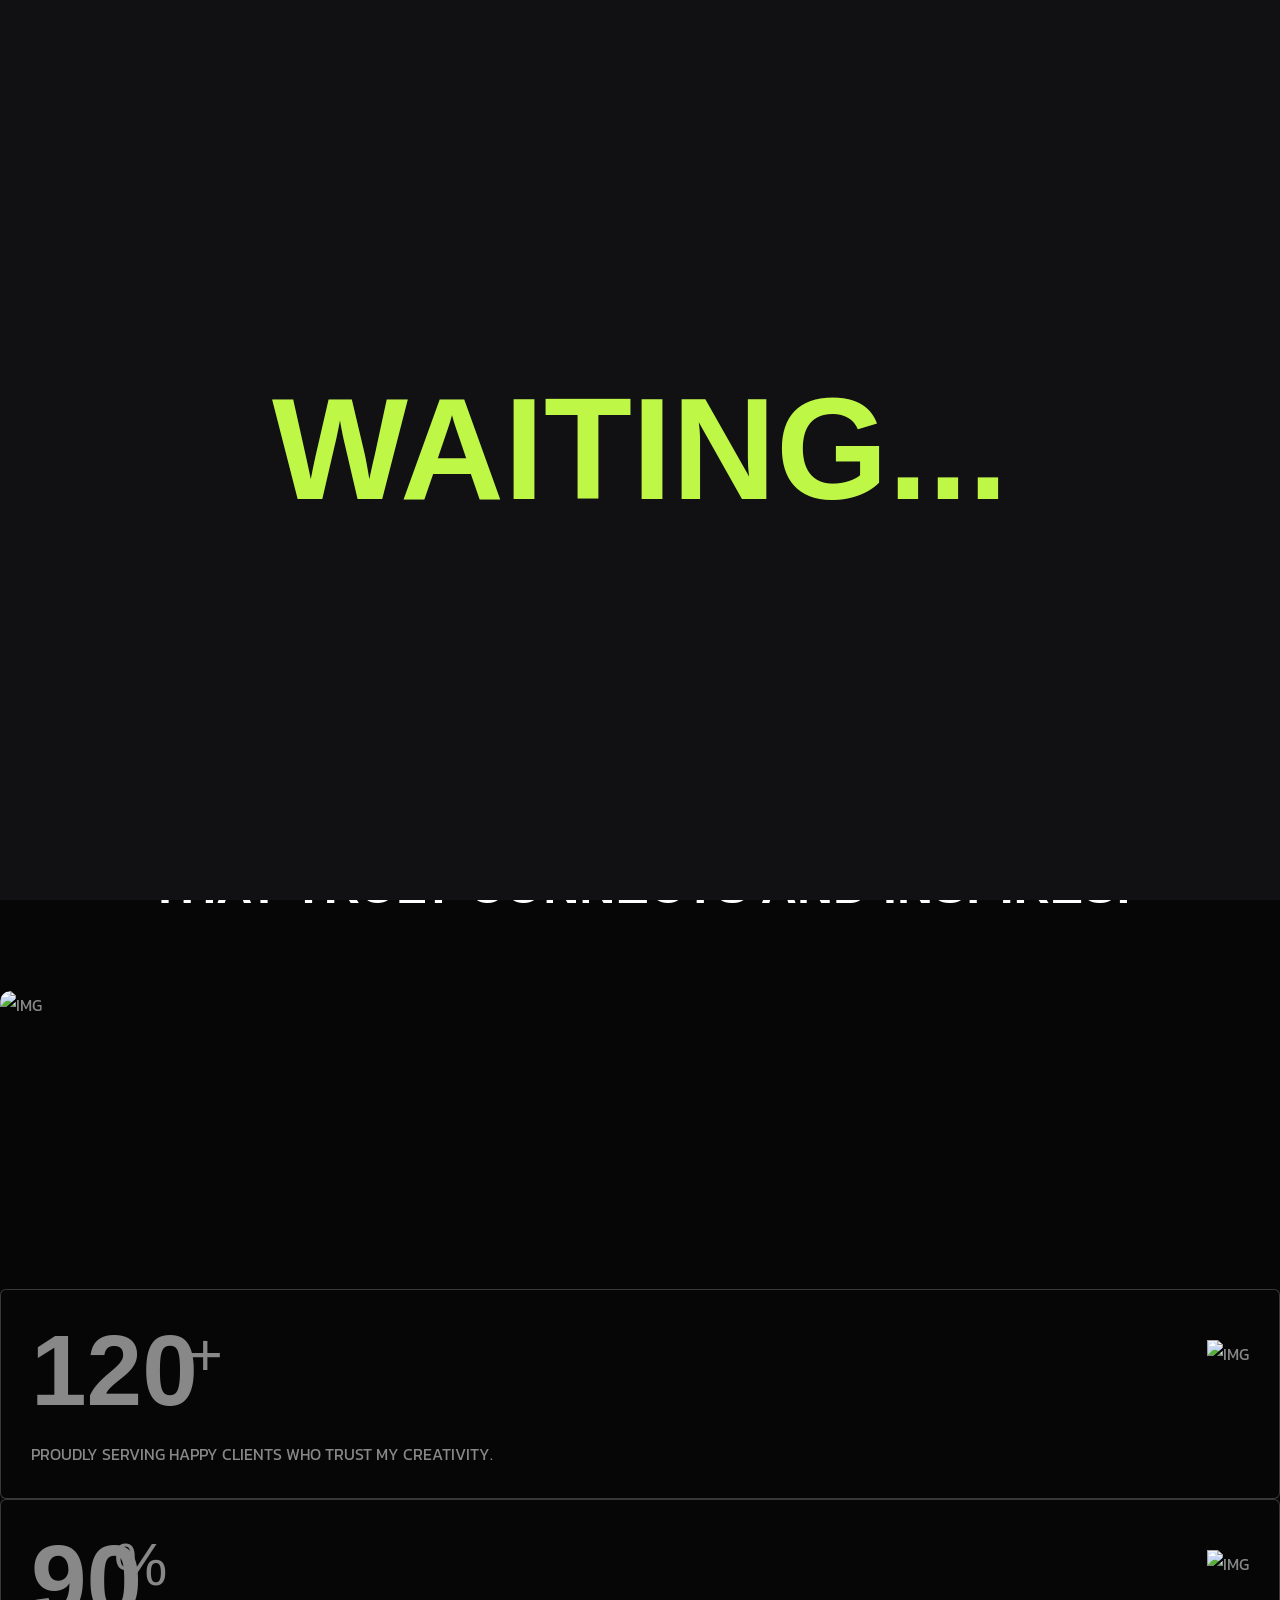
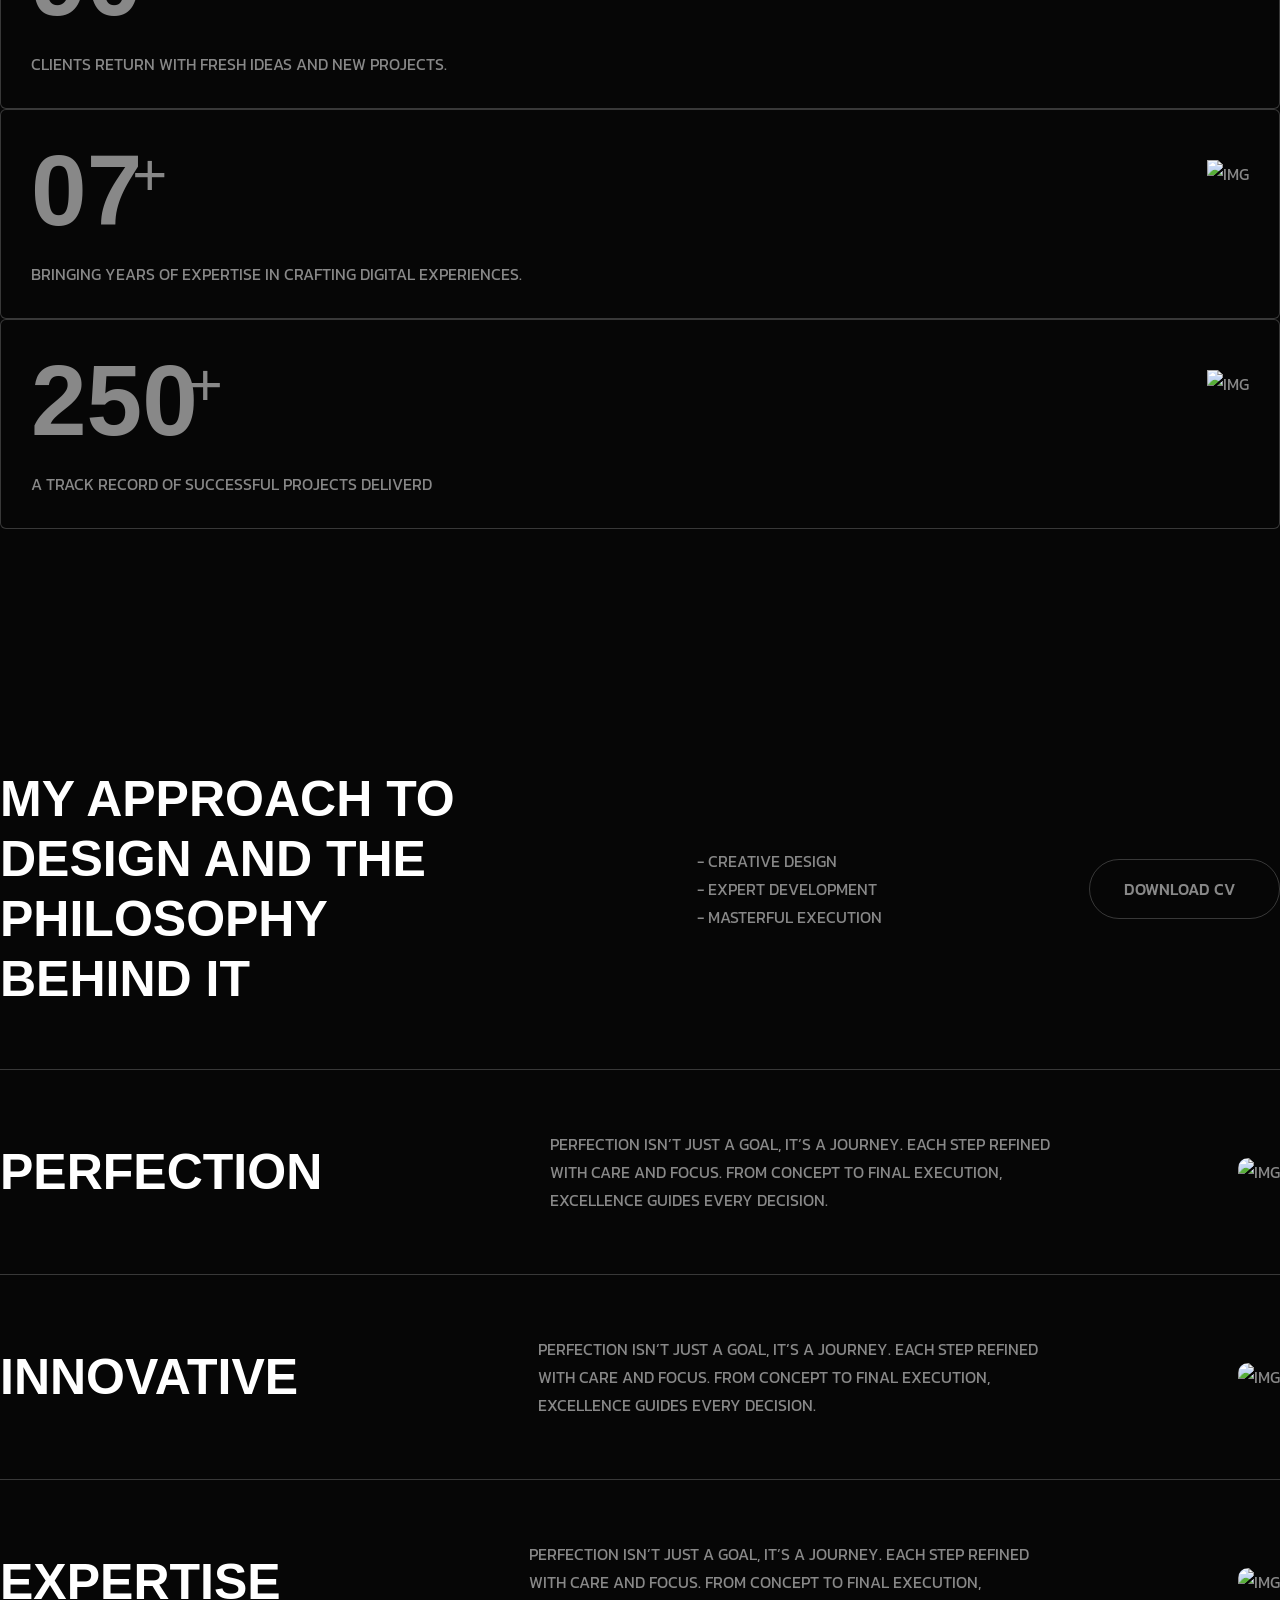
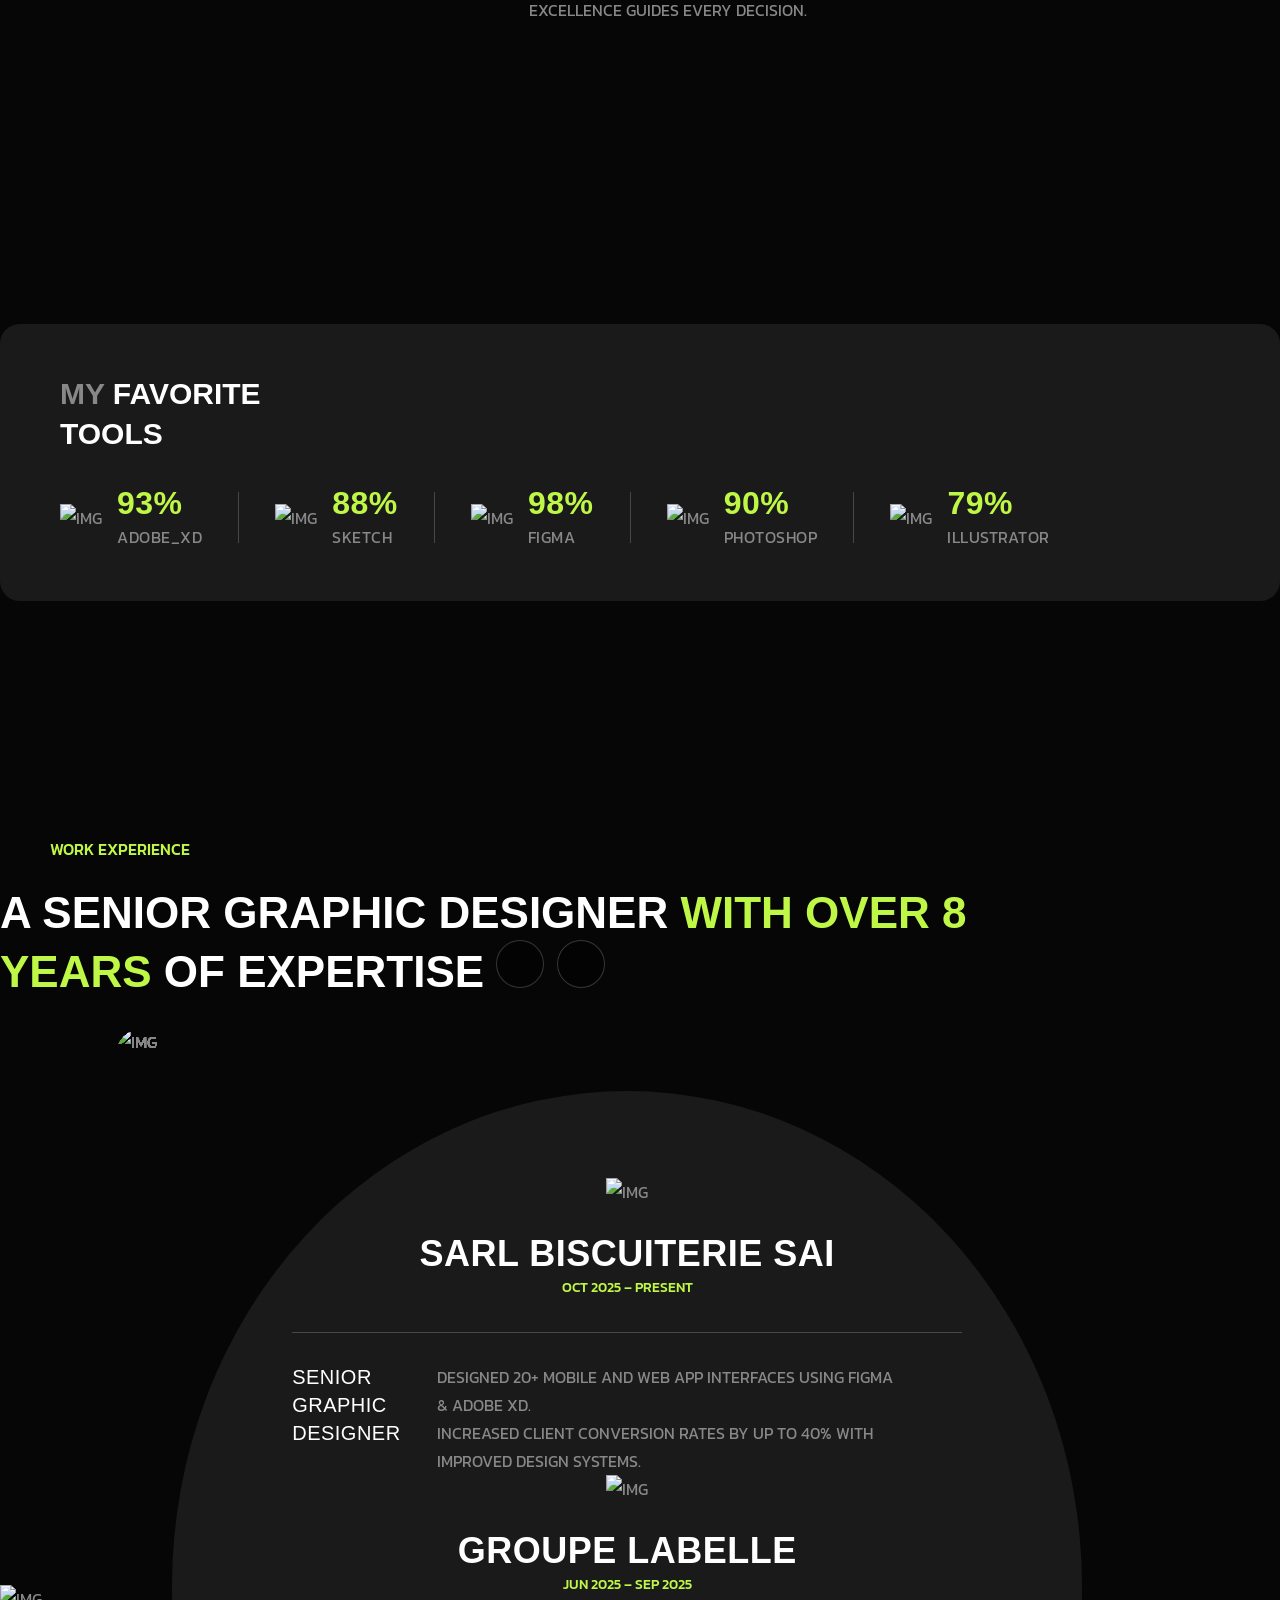
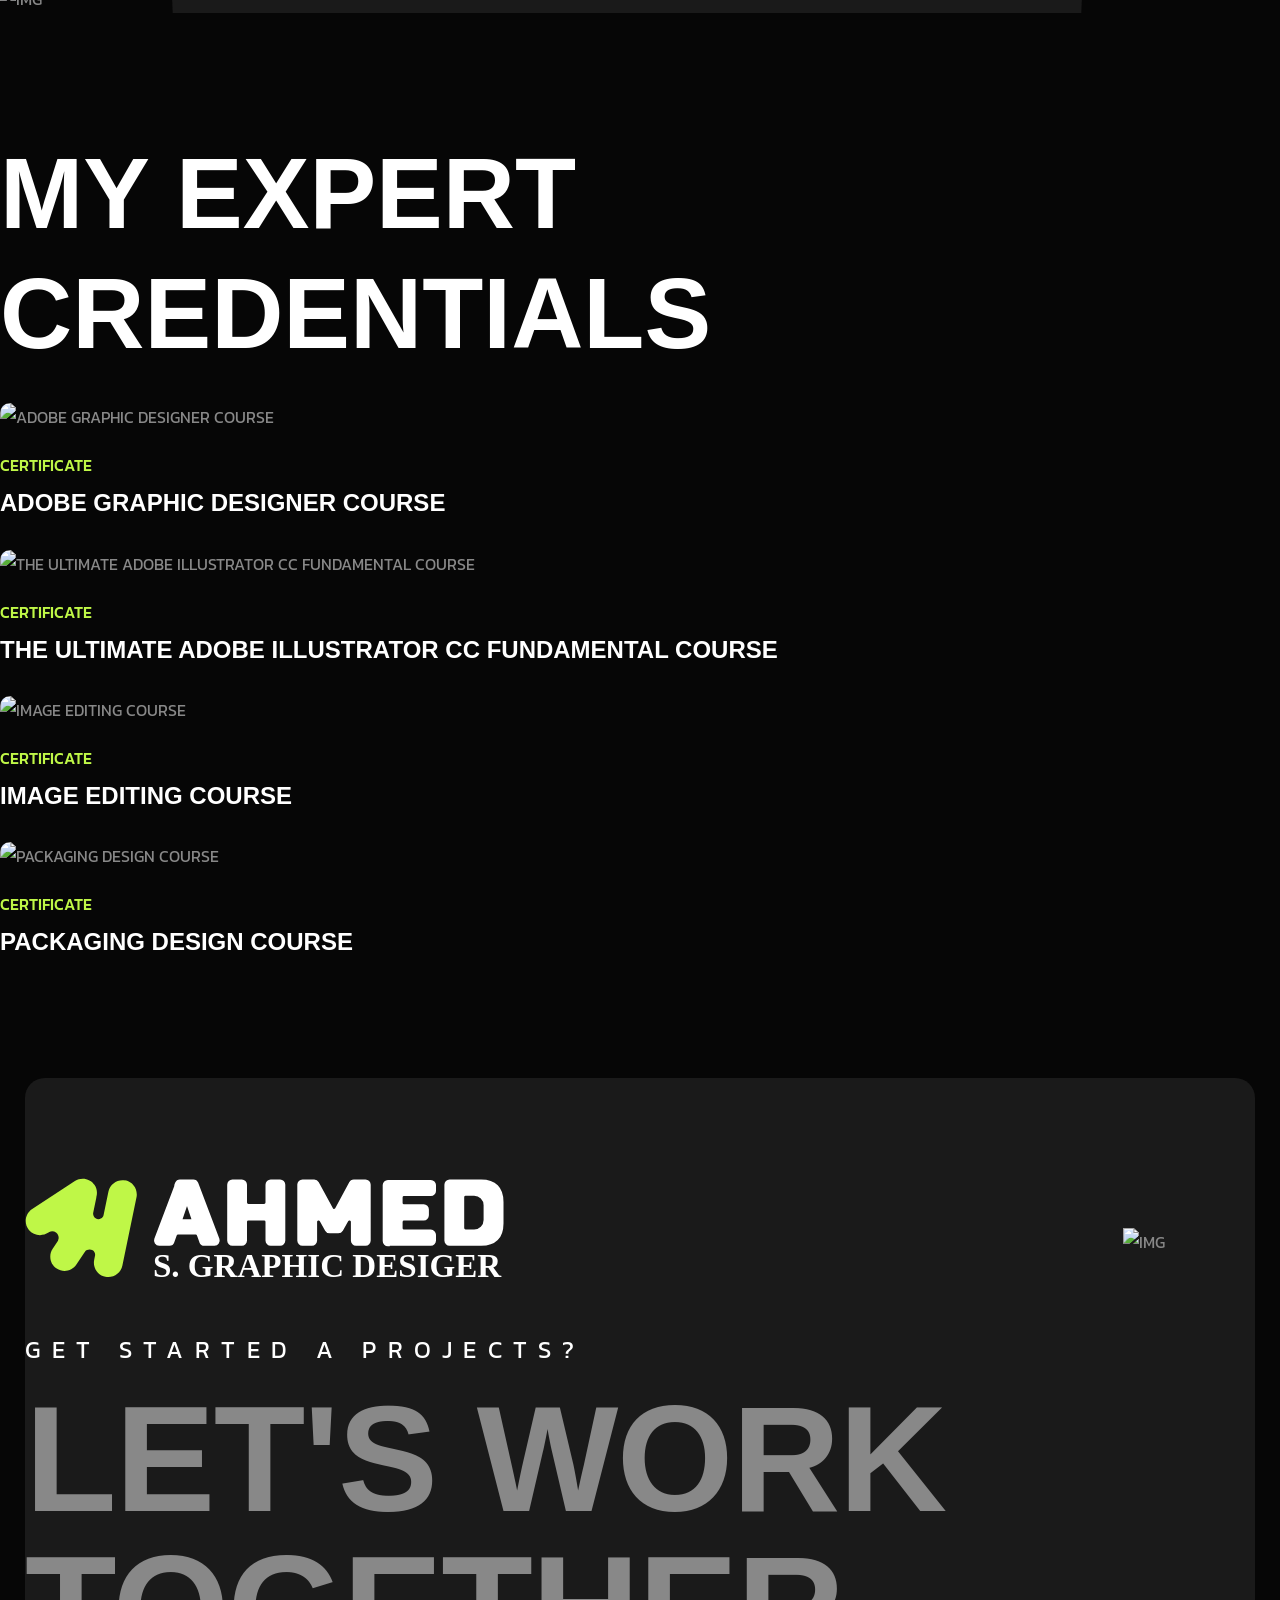
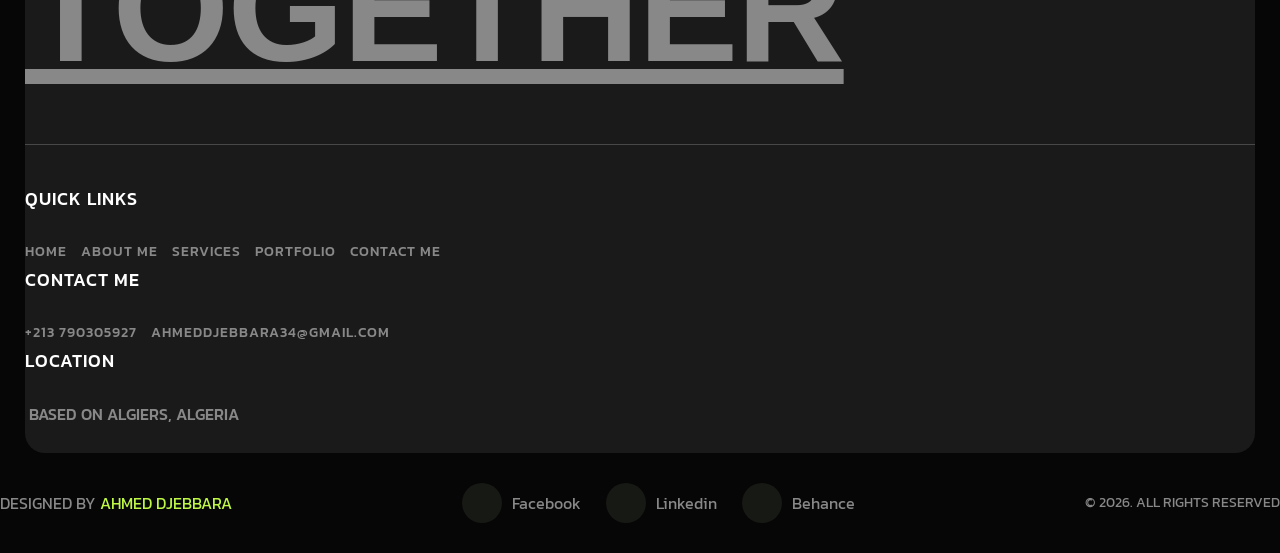
==== commit 49502d52: "Update about.html" ====
--- a/about.html
+++ b/about.html
@@ -431,12 +431,12 @@
                                             <img src="assets/img/home-1/work-experience/info-1.png" alt="img">
                                         </div>
                                         <div class="info-content">
-                                            <h3>ABC Tech Ltd</h3>
-                                            <span>Jan 2022 – Present</span>
+                                            <h3>sarl biscuiterie sai</h3>
+                                            <span>Oct 2025 – Present</span>
                                         </div>
                                     </div>
                                     <div class="info-item">
-                                        <h5>UI/UX Designer</h5>
+                                        <h5>senior graphic designer</h5>
                                         <div class="text-cont">
                                             <p class="mb-4">
                                                 Designed 20+ mobile and web app interfaces using Figma & Adobe XD.
@@ -455,12 +455,12 @@
                                             <img src="assets/img/home-1/work-experience/info-2.png" alt="img">
                                         </div>
                                         <div class="info-content">
-                                            <h3>ABC2 Tech Ltd</h3>
-                                            <span>Jan 2022 – Present</span>
+                                            <h3>Groupe Labelle</h3>
+                                            <span>Jun 2025 – SEP 2025</span>
                                         </div>
                                     </div>
                                     <div class="info-item">
-                                        <h5>UI/UX Designer</h5>
+                                        <h5>senior graphic designer</h5>
                                         <div class="text-cont">
                                             <p class="mb-4">
                                                 Designed 20+ mobile and web app interfaces using Figma & Adobe XD.
@@ -479,12 +479,12 @@
                                             <img src="assets/img/home-1/work-experience/info-3.png" alt="img">
                                         </div>
                                         <div class="info-content">
-                                            <h3>ABC3 Tech Ltd</h3>
-                                            <span>Jan 2022 – Present</span>
+                                            <h3>eurl wesselni</h3>
+                                            <span>Dec 2024 – Jun 2025</span>
                                         </div>
                                     </div>
                                     <div class="info-item">
-                                        <h5>UI/UX Designer</h5>
+                                        <h5>senior graphic designer</h5>
                                         <div class="text-cont">
                                             <p class="mb-4">
                                                 Designed 20+ mobile and web app interfaces using Figma & Adobe XD.
@@ -503,12 +503,12 @@
                                             <img src="assets/img/home-1/work-experience/info-4.png" alt="img">
                                         </div>
                                         <div class="info-content">
-                                            <h3>ABC4 Tech Ltd</h3>
-                                            <span>Jan 2022 – Present</span>
+                                            <h3>Brainstorms</h3>
+                                            <span>Nov 2023 – Dec 2024</span>
                                         </div>
                                     </div>
                                     <div class="info-item">
-                                        <h5>UI/UX Designer</h5>
+                                        <h5>Co-Founder & Senior Graphic Designer</h5>
                                         <div class="text-cont">
                                             <p class="mb-4">
                                                 Designed 20+ mobile and web app interfaces using Figma & Adobe XD.
@@ -527,12 +527,12 @@
                                             <img src="assets/img/home-1/work-experience/info-5.png" alt="img">
                                         </div>
                                         <div class="info-content">
-                                            <h3>ABC49 Tech Ltd</h3>
-                                            <span>Jan 2022 – Present</span>
+                                            <h3>Ebox dz</h3>
+                                            <span>May 2023 – Dec 2024</span>
                                         </div>
                                     </div>
                                     <div class="info-item">
-                                        <h5>UI/UX Designer</h5>
+                                        <h5>graphic designer</h5>
                                         <div class="text-cont">
                                             <p class="mb-4">
                                                 Designed 20+ mobile and web app interfaces using Figma & Adobe XD.
@@ -551,12 +551,12 @@
                                             <img src="assets/img/home-1/work-experience/info-6.png" alt="img">
                                         </div>
                                         <div class="info-content">
-                                            <h3>ABC48 Tech Ltd</h3>
+                                            <h3>frelancer</h3>
                                             <span>Jan 2022 – Present</span>
                                         </div>
                                     </div>
                                     <div class="info-item">
-                                        <h5>UI/UX Designer</h5>
+                                        <h5>junior graphic designer</h5>
                                         <div class="text-cont">
                                             <p class="mb-4">
                                                 Designed 20+ mobile and web app interfaces using Figma & Adobe XD.
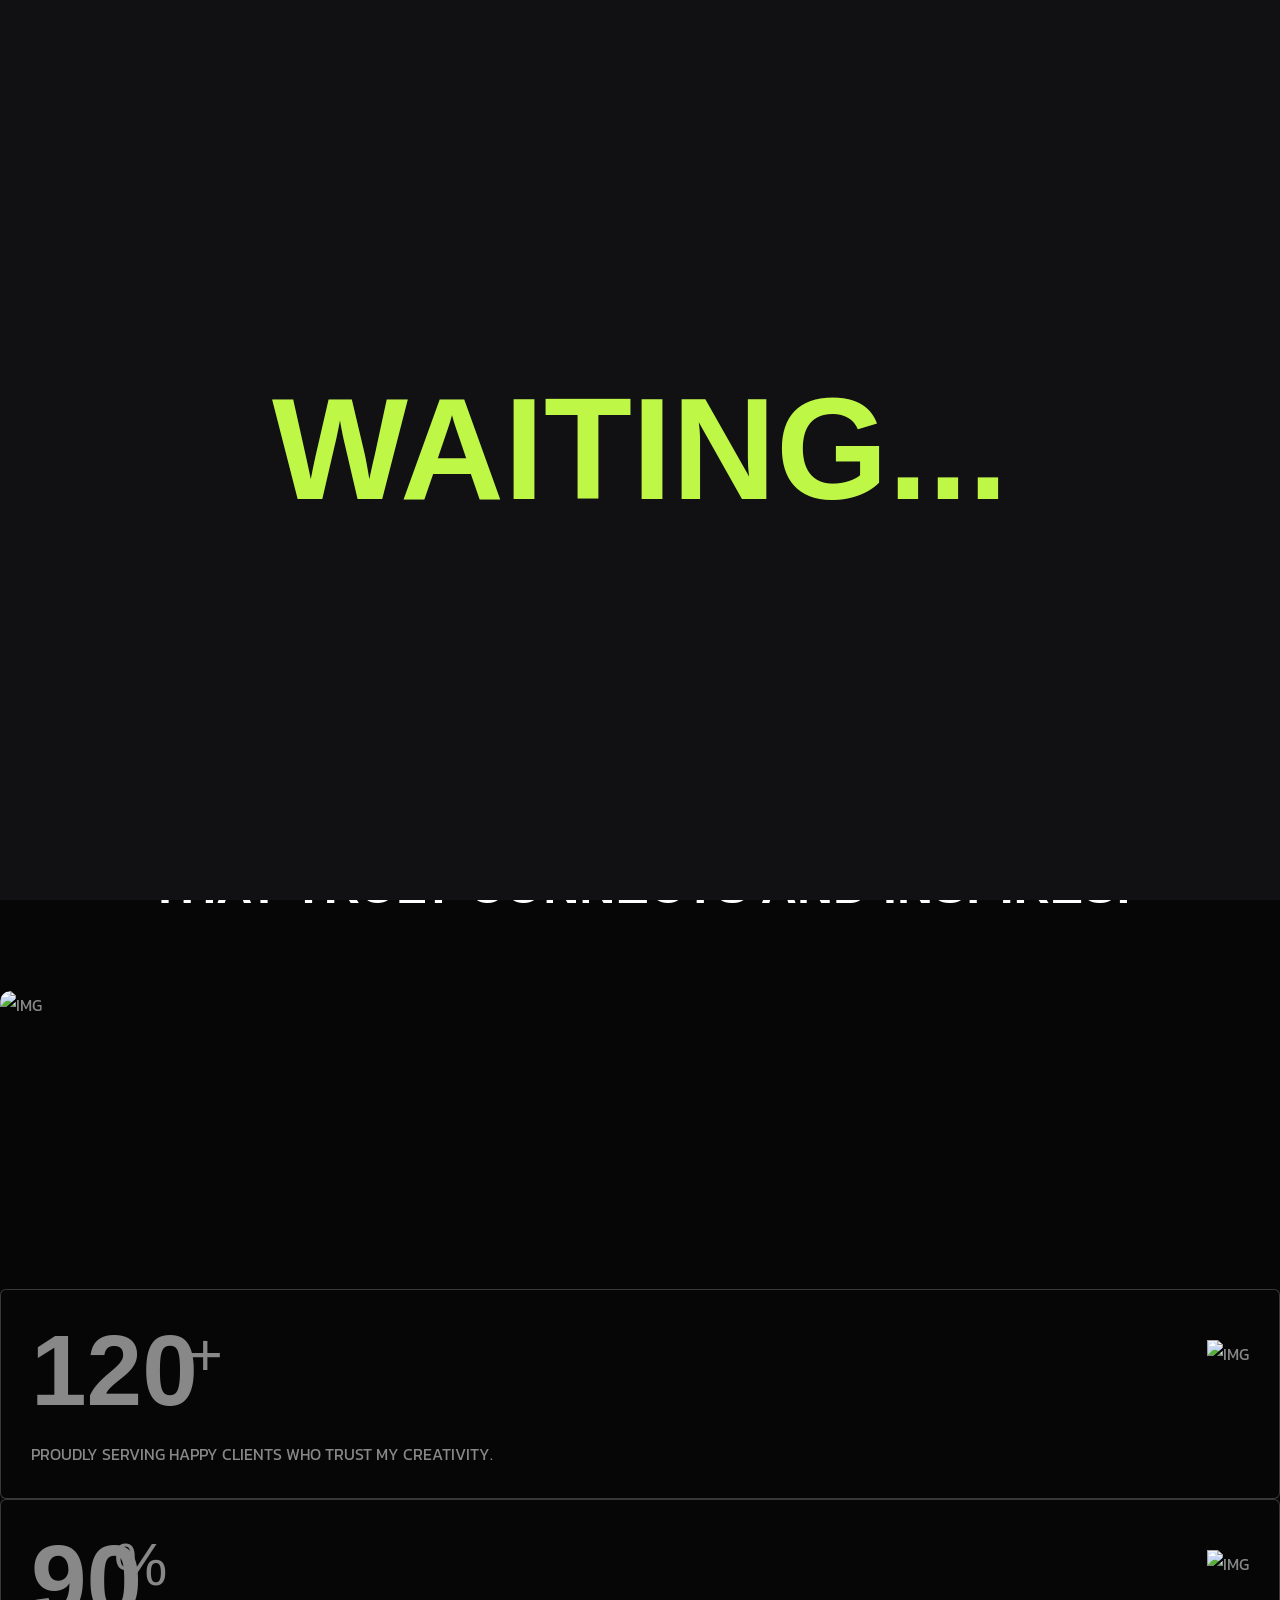
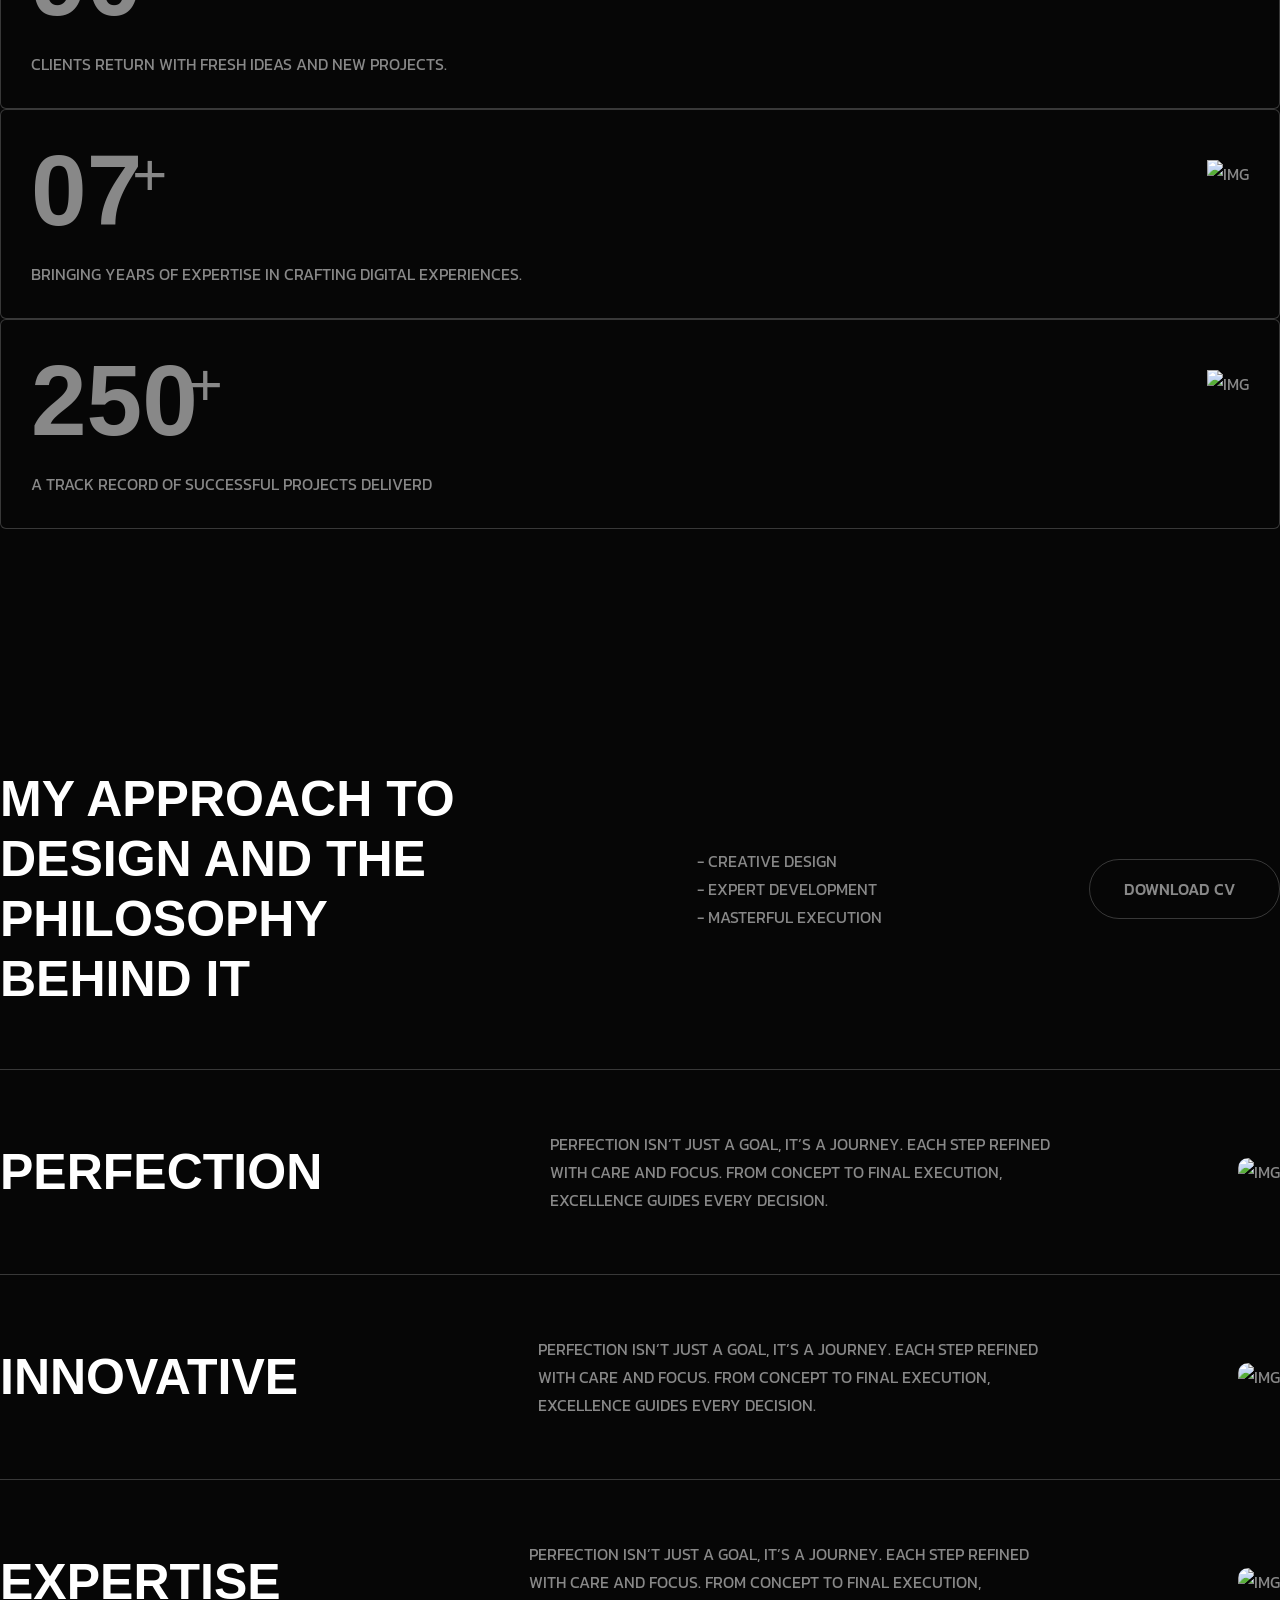
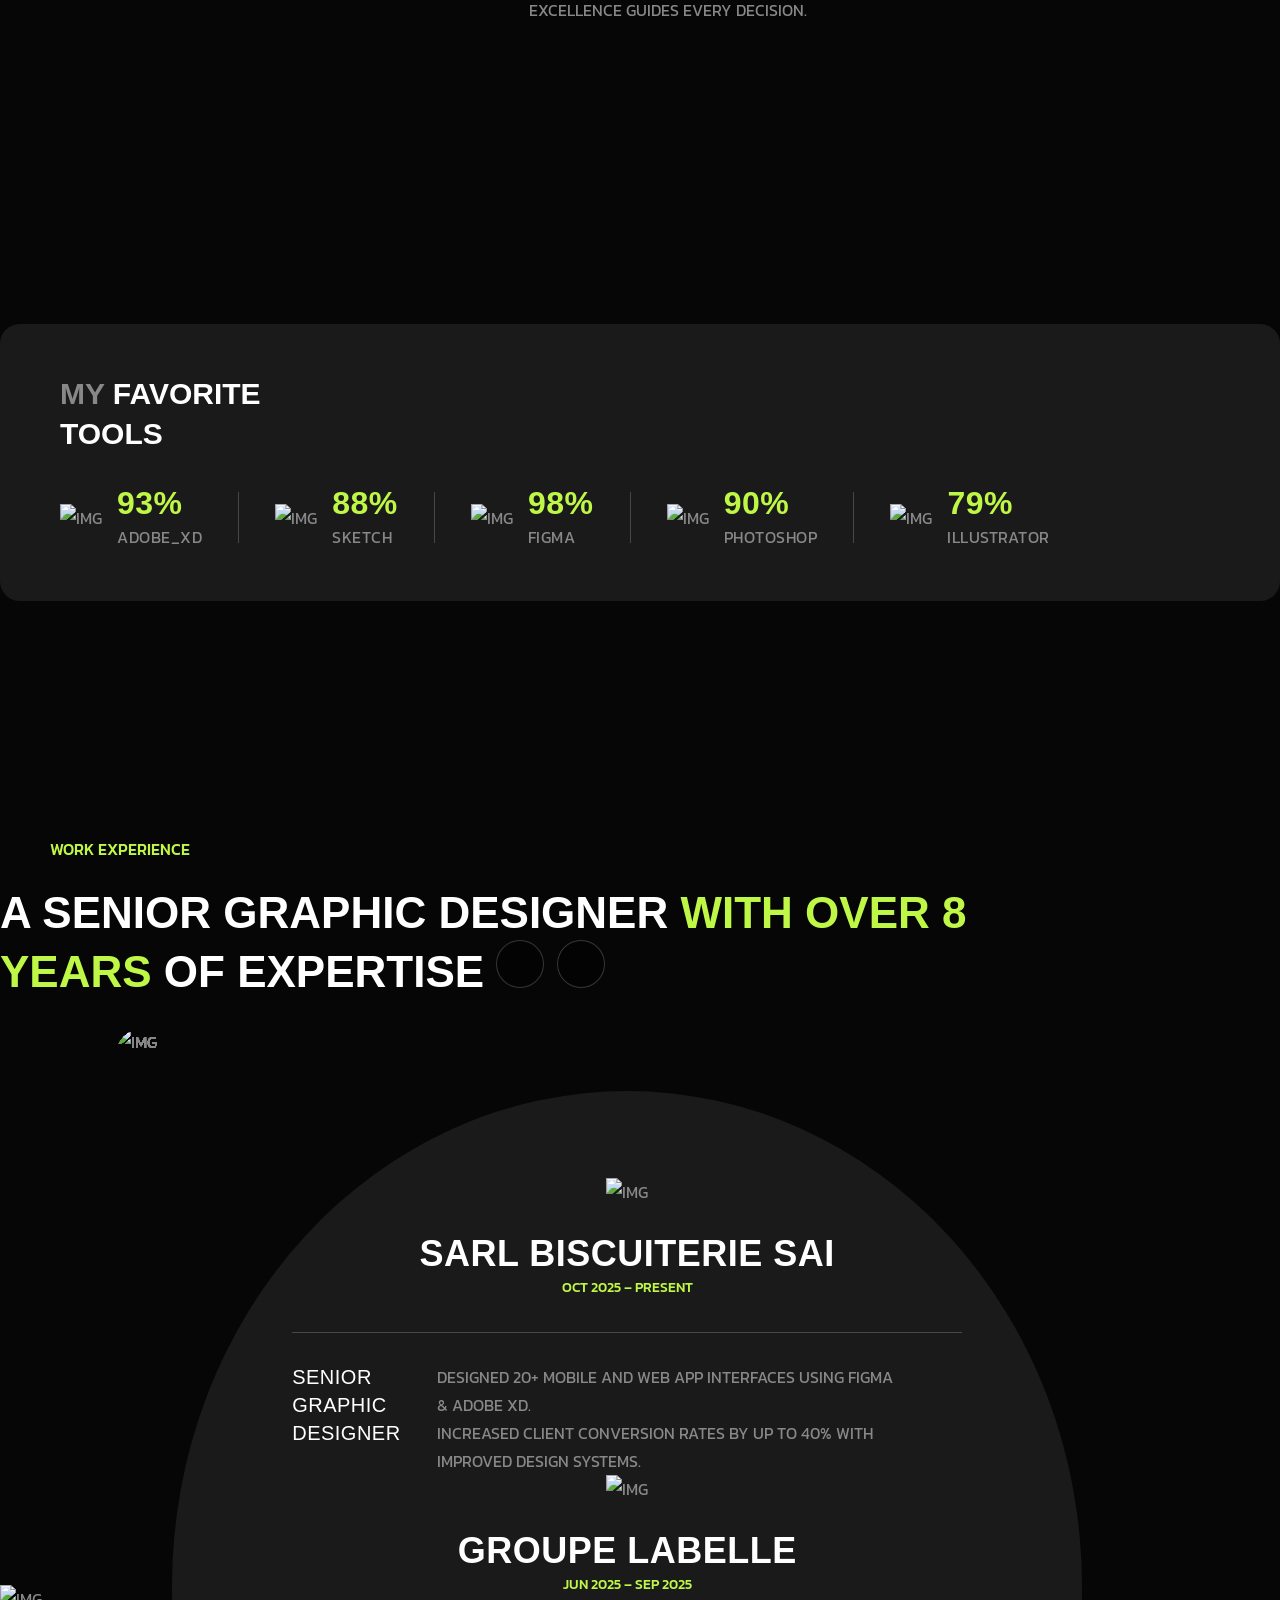
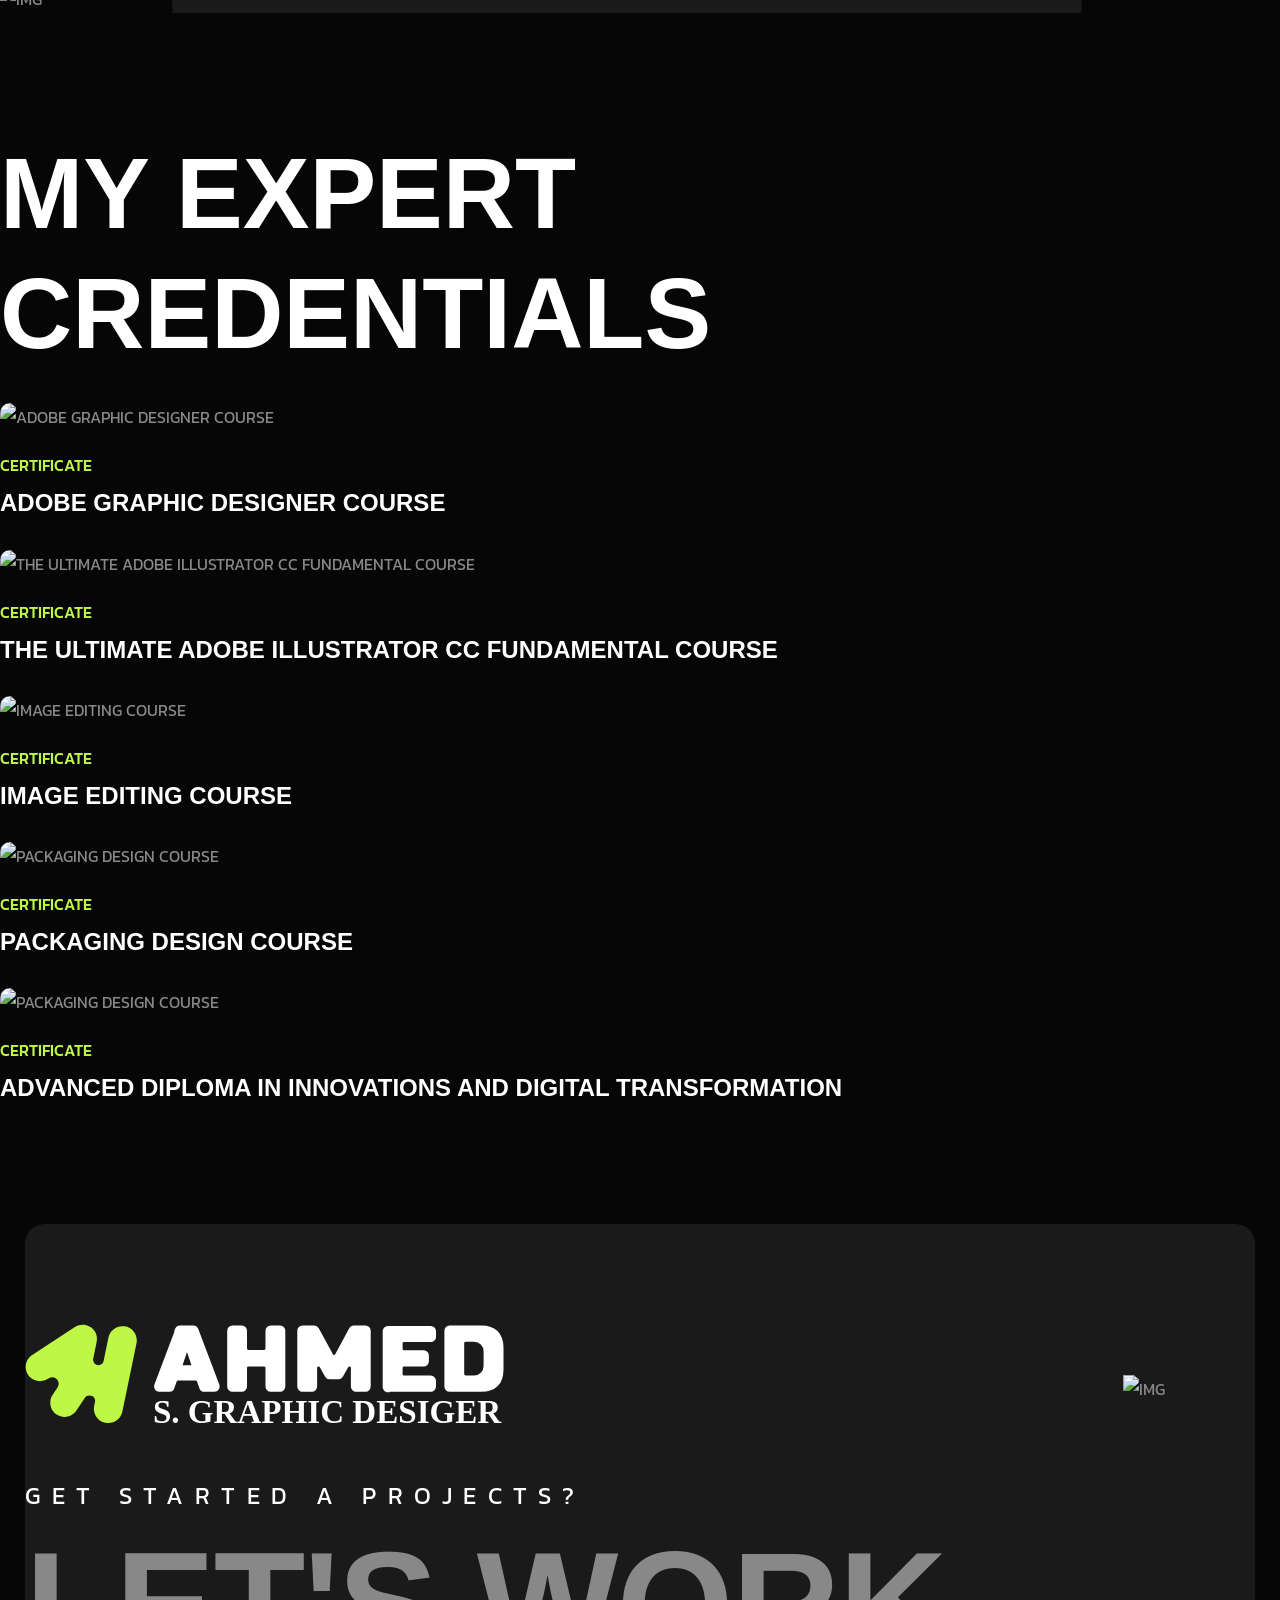
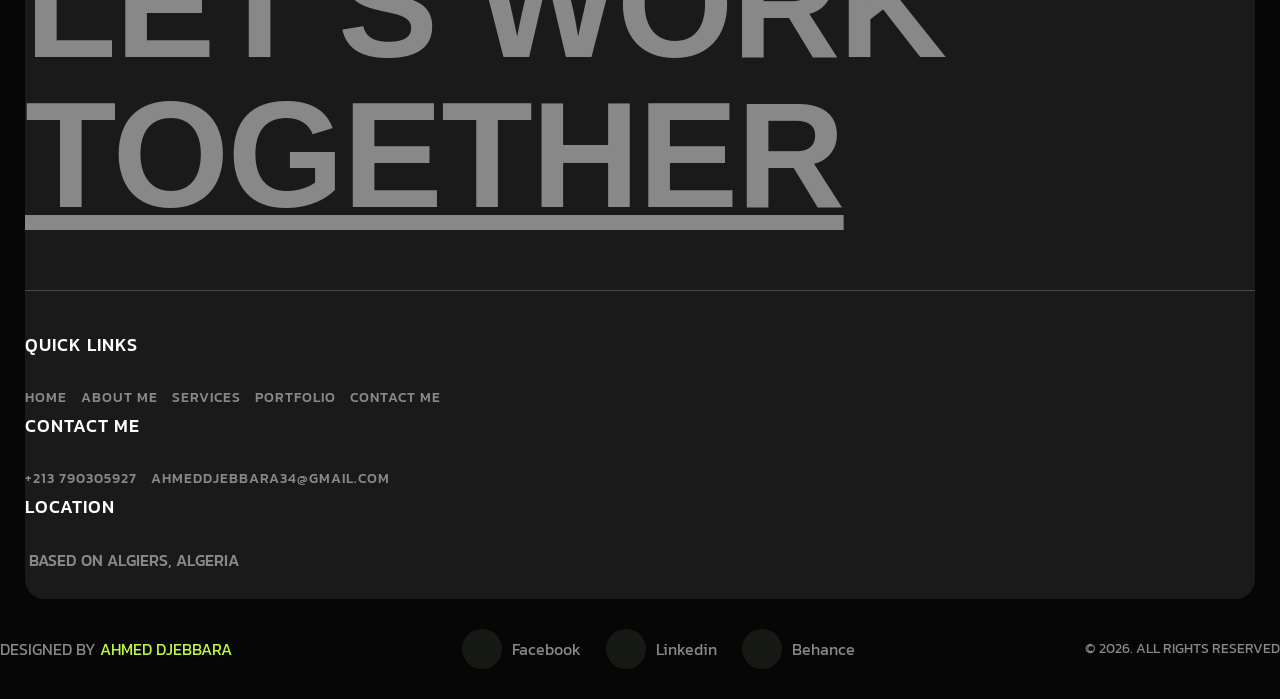
==== commit 861bb750: "Add new slide for Advanced Diploma certificate" ====
--- a/about.html
+++ b/about.html
@@ -595,7 +595,7 @@
                                 </div>
                                 <div class="content">
                                     <p>certificate</p>
-                                    <h3><a href="project-details.html">Adobe Graphic Designer course</a></h3>
+                                    <h3><a href="https://www.coursera.org/account/accomplishments/specialization/CLPMXSLROHM5">Adobe Graphic Designer course</a></h3>
                                 </div>
                             </div>
                         </div>
@@ -608,7 +608,7 @@
                                 </div>
                                 <div class="content">
                                     <p>certificate</p>
-                                    <h3><a href="project-details.html">The Ultimate Adobe Illustrator CC Fundamental Course</a></h3>
+                                    <h3><a href="https://www.udemy.com/certificate/UC-260b194f-b977-49f8-92b0-9a93bc1f76b0/">The Ultimate Adobe Illustrator CC Fundamental Course</a></h3>
                                 </div>
                             </div>
                         </div>
@@ -621,7 +621,7 @@
                                 </div>
                                 <div class="content">
                                     <p>certificate</p>
-                                    <h3><a href="project-details.html">Image Editing course</a></h3>
+                                    <h3><a href="https://www.coursera.org/account/accomplishments/verify/NX9VL5IEPNB6">Image Editing course</a></h3>
                                 </div>
                             </div>
                         </div>
@@ -634,7 +634,20 @@
                                 </div>
                                 <div class="content">
                                     <p>certificate</p>
-                                    <h3><a href="project-details.html">Packaging Design course</a></h3>
+                                    <h3><a href="https://www.coursera.org/account/accomplishments/verify/33TLAKVY5IYW">Packaging Design course</a></h3>
+                                </div>
+                            </div>
+                        </div>
+
+                            <!-- Slide 5 -->
+                        <div class="swiper-slide">
+                            <div class="project-box-items-555">
+                                <div class="thumb">
+                                    <img src="assets/img/inner/project-details/project-05.jpg" alt="Packaging Design course">
+                                </div>
+                                <div class="content">
+                                    <p>certificate</p>
+                                    <h3><a href="https://www.udemy.com/certificate/UC-147a7428-18ce-4ea9-bb19-e045d5a9e614/">Advanced Diploma in Innovations and Digital Transformation</a></h3>
                                 </div>
                             </div>
                         </div>
